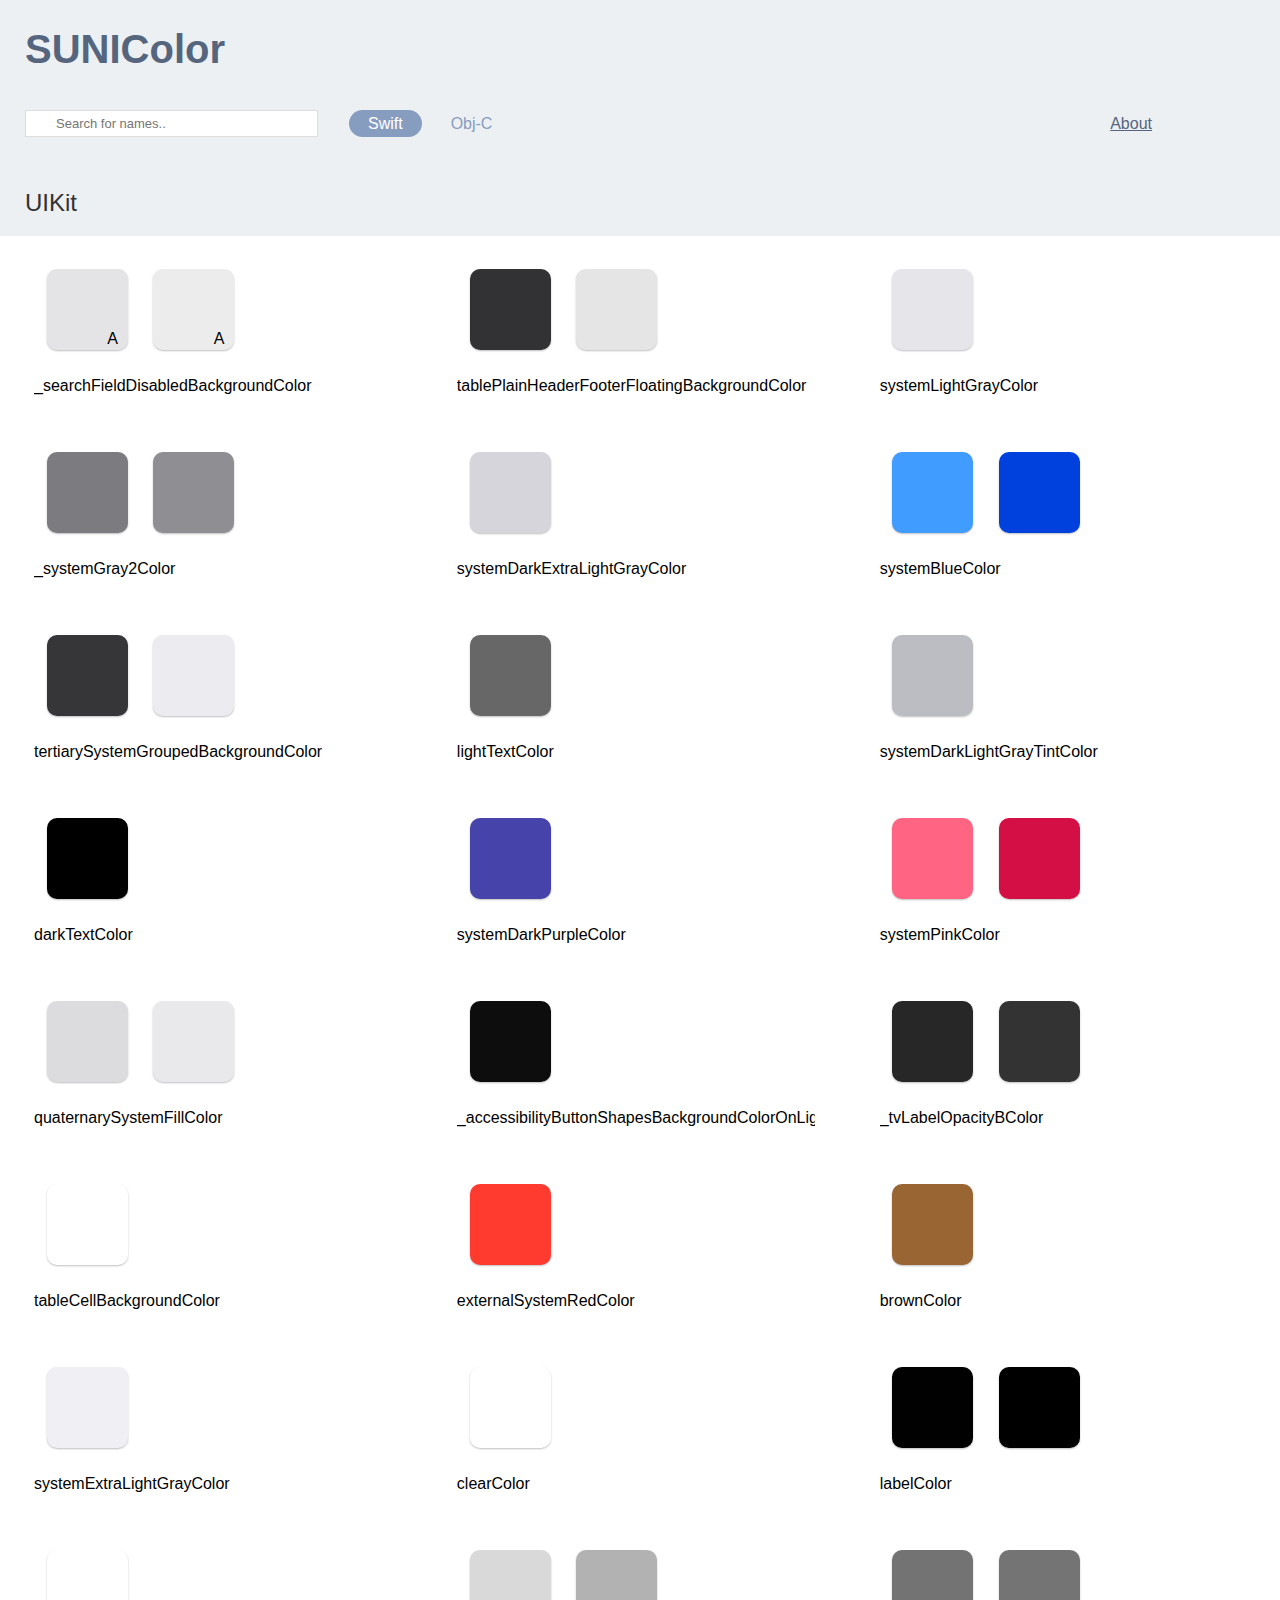
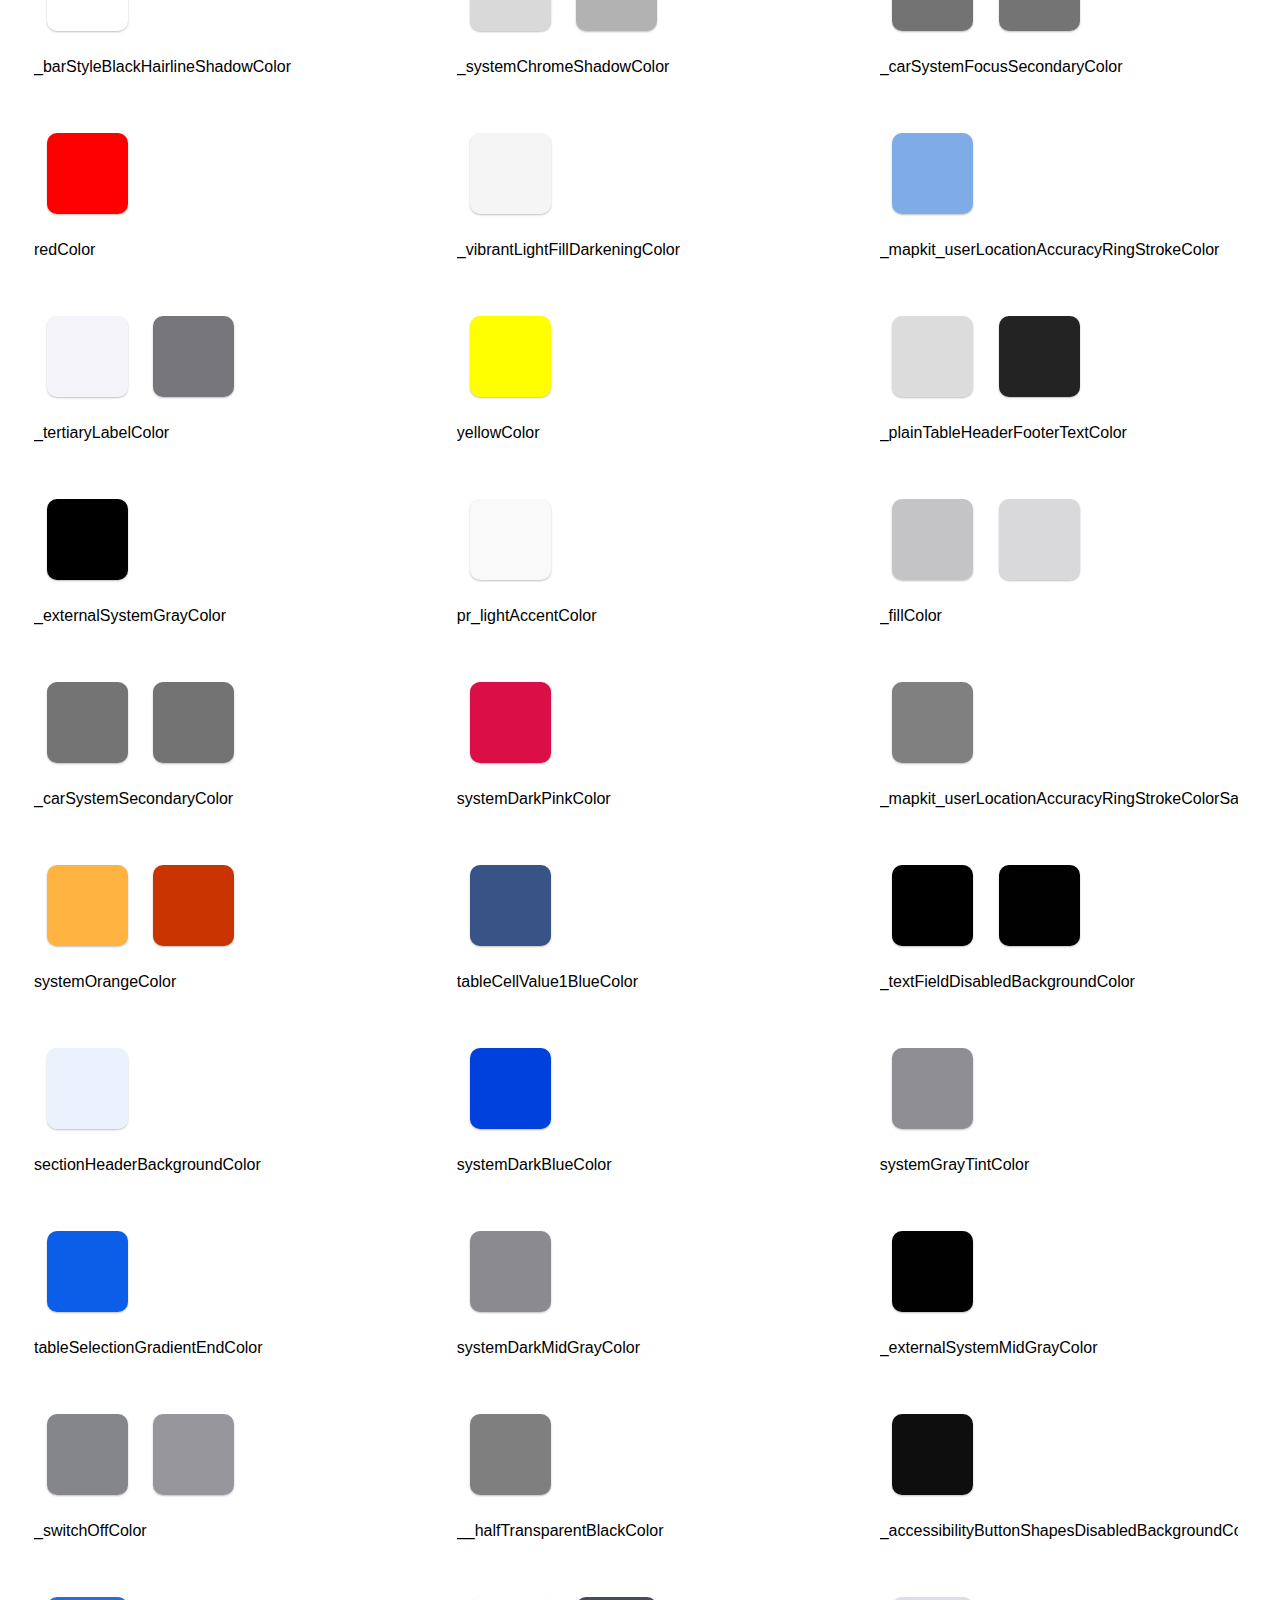
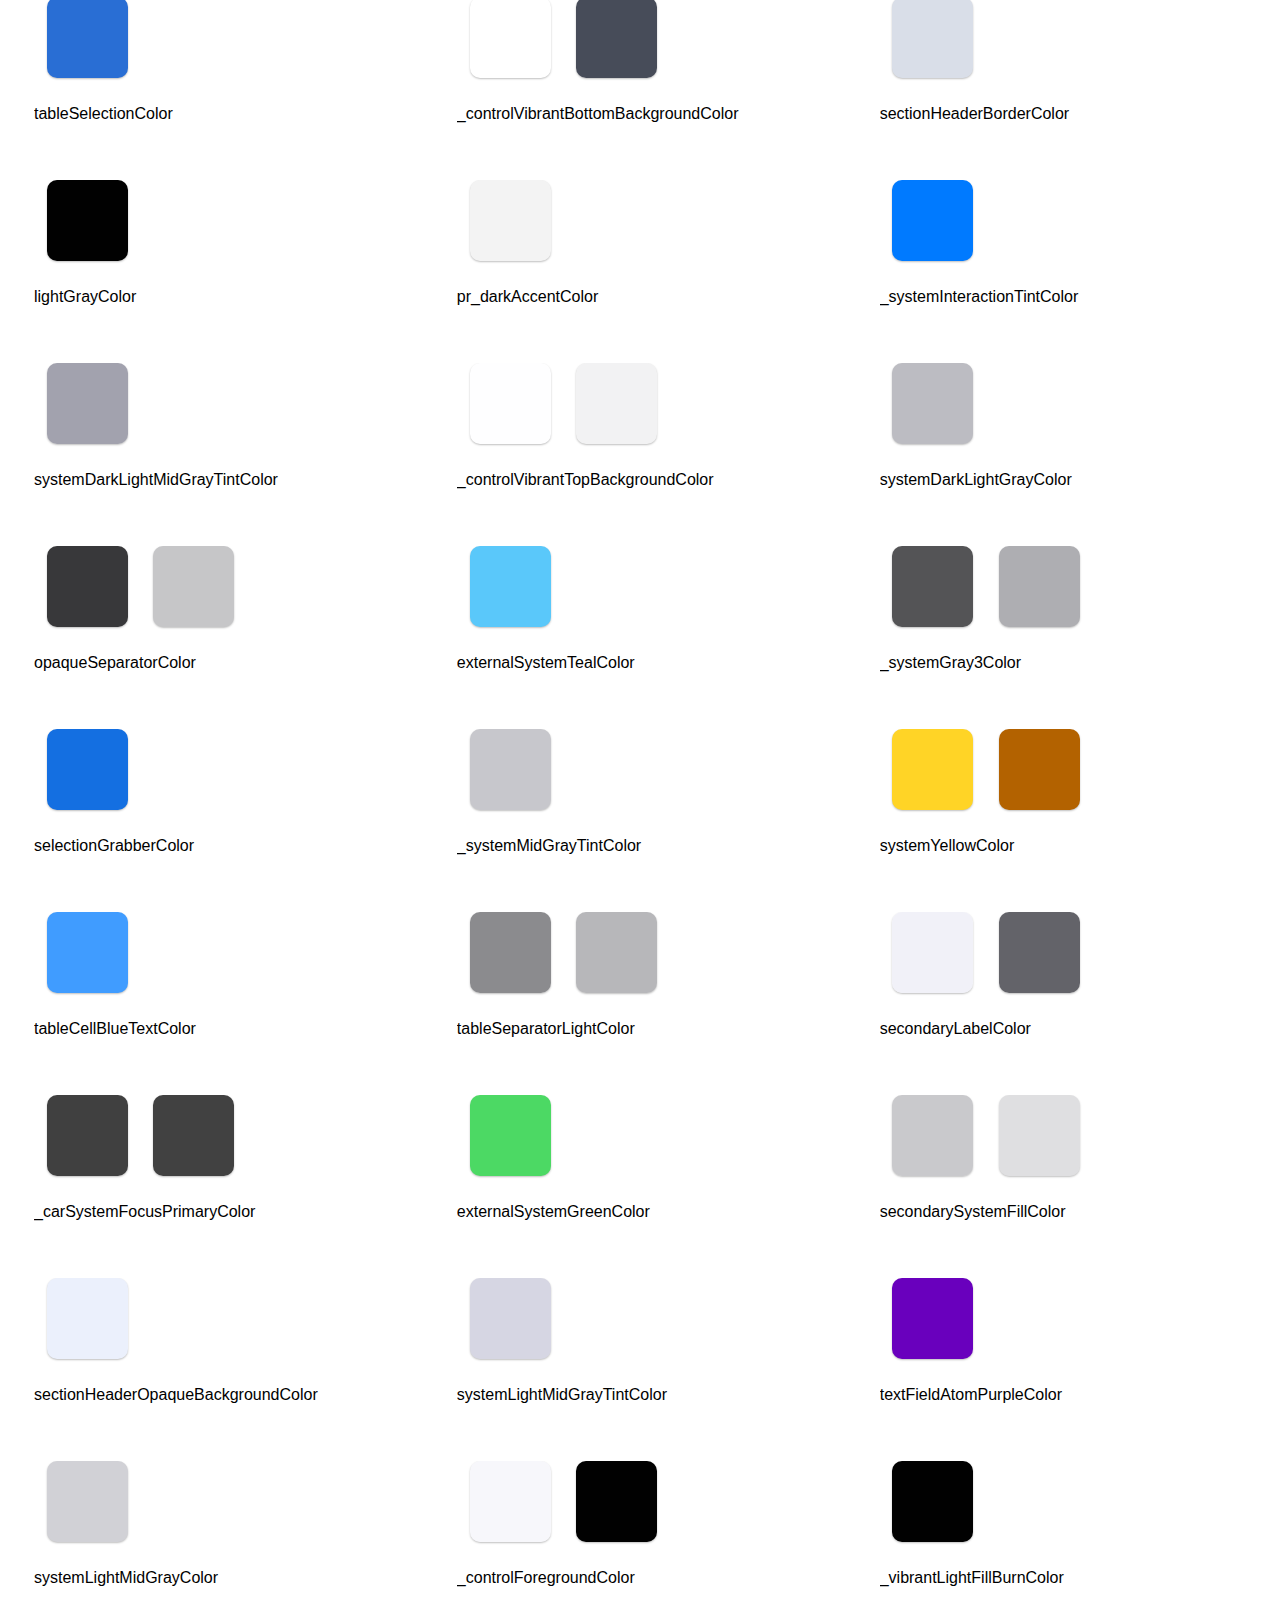
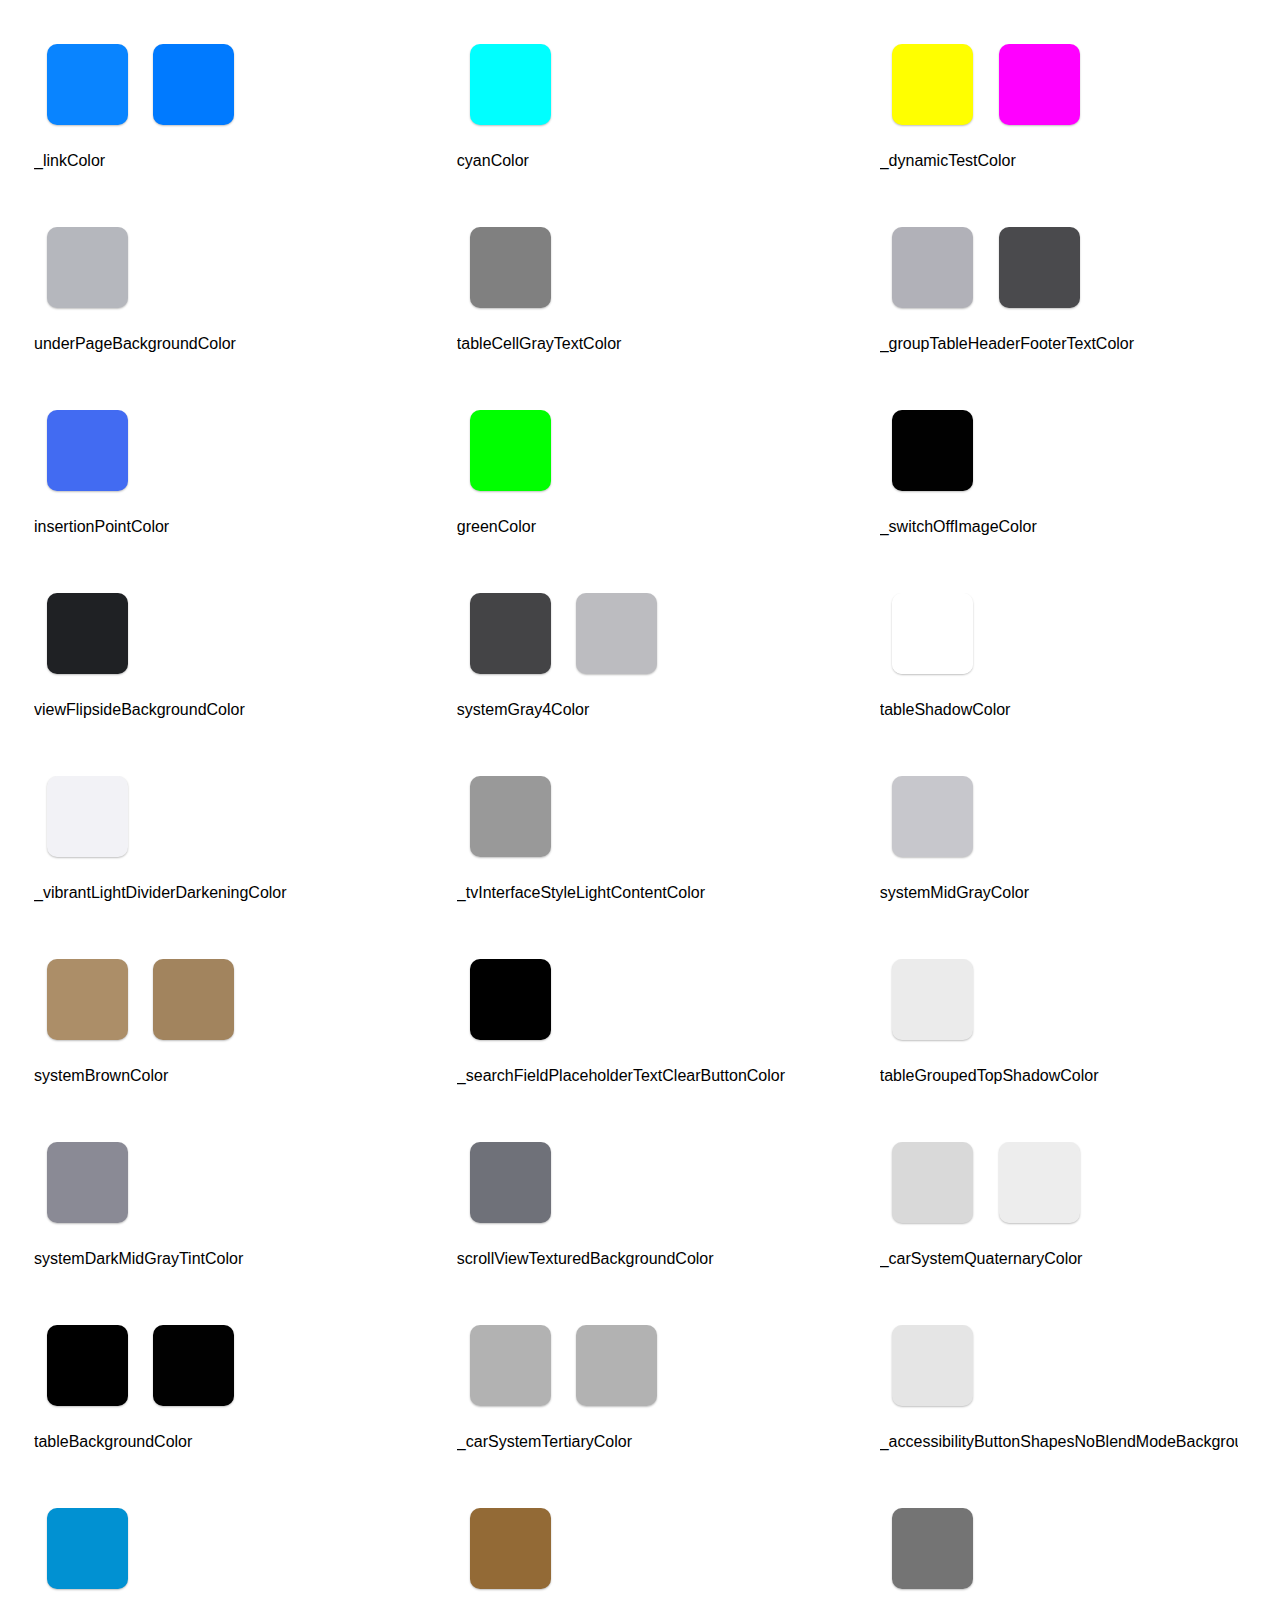
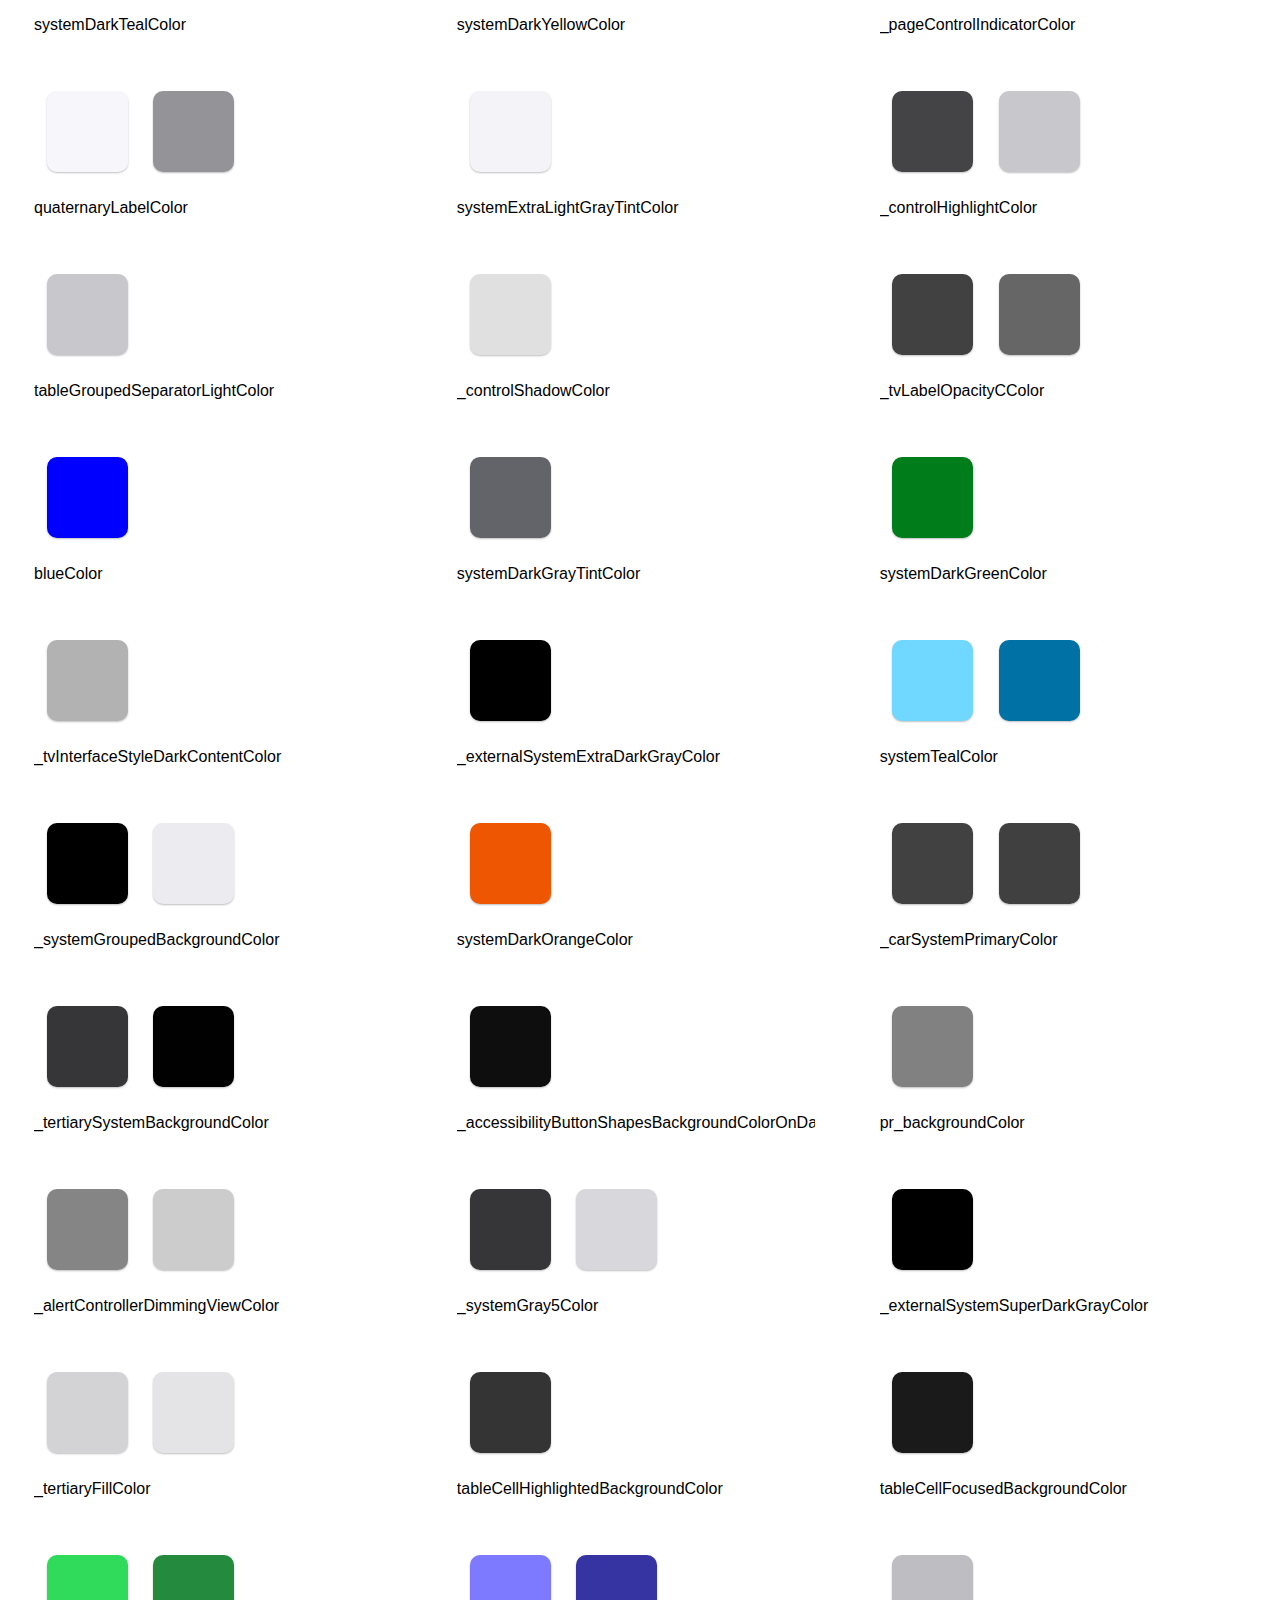
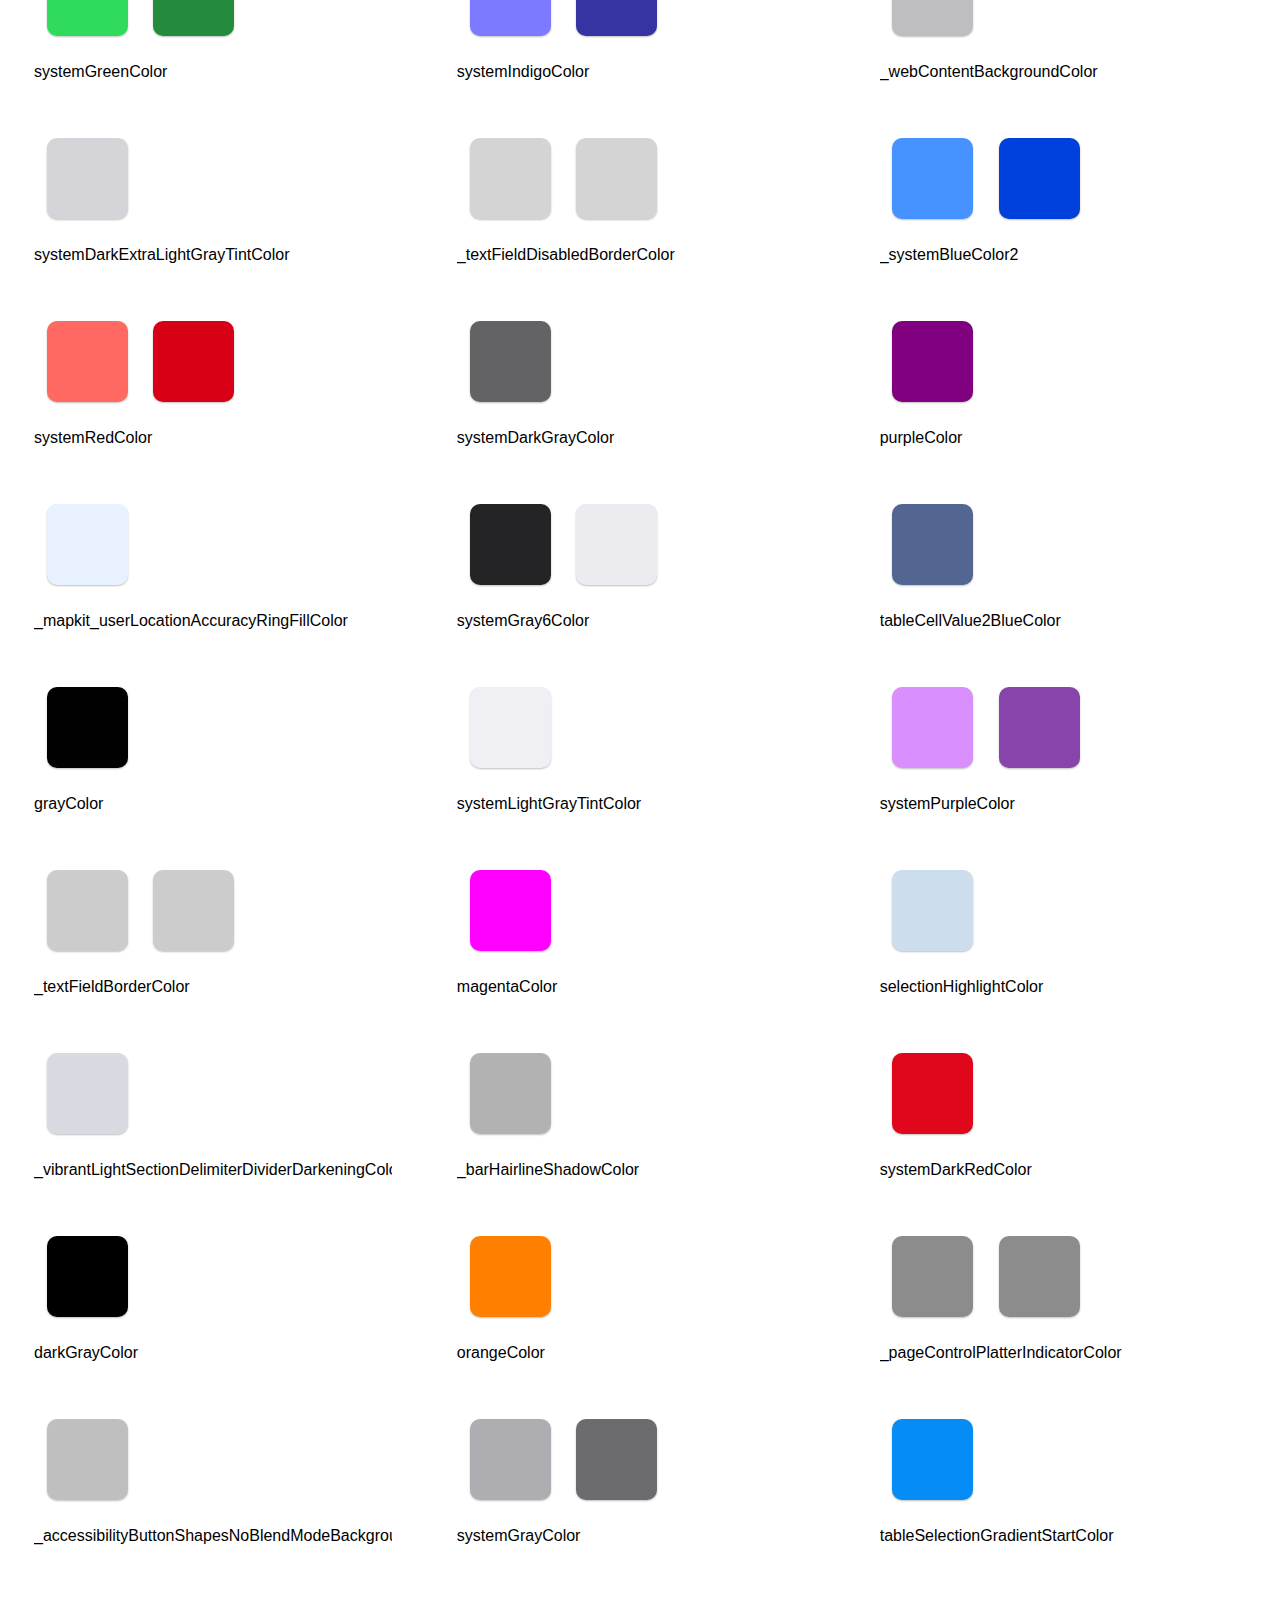
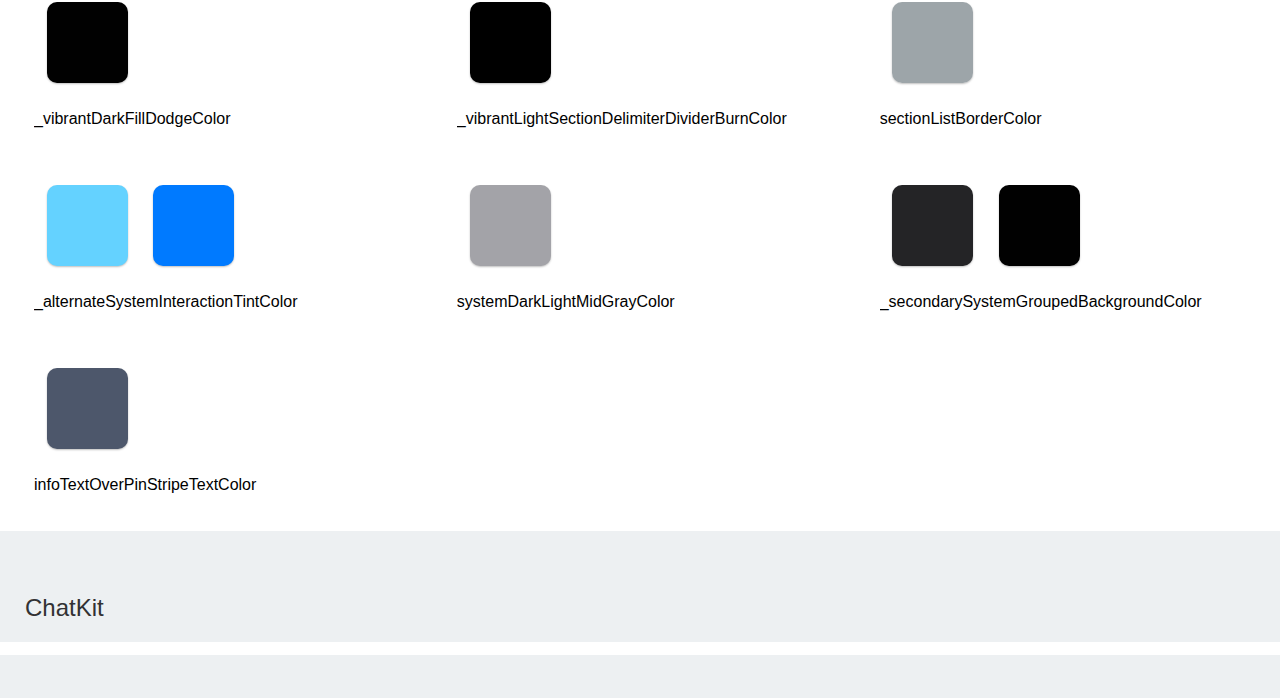
==== src/index.html @ 184db08f "initial commit" ====
<!DOCTYPE html>
<html lang="en">

<head>
    <meta charset="UTF-8">
    <meta name="viewport" content="width=device-width, initial-scale=1.0">
    <title>SUNIcolor</title>
    <link rel="stylesheet" href="css/style.css">
    <script src="js/script.js"></script>
</head>

<body>
    <!-- Title -->
    <div id="header">
        <h1>SUNIColor</h1>
    </div>

    <!-- Sub Header -->
    <div id="subheader">
        <!-- Search Bar -->
        <input type="text" id="searchInput" onkeyup="filterColorList()" placeholder="Search for names..">
        <a class="langButton" id="swift" onclick="langBtnPressed(this)">Swift</a>
        <a class="langButton" id="objc" style="background-color: rgb(237, 240, 242); color: rgb(135, 157, 192);"
            onclick="langBtnPressed(this)">Obj-C</a>

        <a id="subheaderLink" href="#">About</a>
    </div>

    <!-- UIKIT Div -->
    <h2>UIKit</h2>
    <div class="horizontal">
        <ul id="colorList">

            <li class="colorContainer">
                <div class="colorItem" onclick="copyColor(this)"
                    style="background-color: rgba(118.000000, 118.000000, 128.000000, 0.200000);">
                    <p>A</p>
                </div>
                <div class="colorItem" onclick="copyColor(this)"
                    style="background-color: rgba(118.000000, 118.000000, 128.000000, 0.140000);">
                    <p>A</p>
                </div>
                <span>_searchFieldDisabledBackgroundColor</span>
            </li>
            <li class="colorContainer">
                <div class="colorItem" onclick="copyColor(this)"
                    style="background-color: rgba(50.000000, 50.000000, 52.000000, 1.000000);"></div>
                <div class="colorItem" onclick="copyColor(this)"
                    style="background-color: rgba(229.000000, 229.000000, 229.000000, 1.000000);"></div>
                <span>tablePlainHeaderFooterFloatingBackgroundColor</span>
            </li>
            <li class="colorContainer">
                <div class="colorItem" onclick="copyColor(this)"
                    style="background-color: rgba(229.000000, 229.000000, 234.000000, 1.000000);"></div>
                <span>systemLightGrayColor</span>
            </li>
            <li class="colorContainer">
                <div class="colorItem" onclick="copyColor(this)"
                    style="background-color: rgba(124.000000, 124.000000, 128.000000, 1.000000);"></div>
                <div class="colorItem" onclick="copyColor(this)"
                    style="background-color: rgba(142.000000, 142.000000, 147.000000, 1.000000);"></div>
                <span>_systemGray2Color</span>
            </li>
            <li class="colorContainer">
                <div class="colorItem" onclick="copyColor(this)"
                    style="background-color: rgba(213.000000, 213.000000, 219.000000, 1.000000);"></div>
                <span>systemDarkExtraLightGrayColor</span>
            </li>
            <li class="colorContainer">
                <div class="colorItem" onclick="copyColor(this)"
                    style="background-color: rgba(64.000000, 156.000000, 255.000000, 1.000000);"></div>
                <div class="colorItem" onclick="copyColor(this)"
                    style="background-color: rgba(0.000000, 64.000000, 221.000000, 1.000000);"></div>
                <span>systemBlueColor</span>
            </li>
            <li class="colorContainer">
                <div class="colorItem" onclick="copyColor(this)"
                    style="background-color: rgba(54.000000, 54.000000, 56.000000, 1.000000);"></div>
                <div class="colorItem" onclick="copyColor(this)"
                    style="background-color: rgba(235.000000, 235.000000, 240.000000, 1.000000);"></div>
                <span>tertiarySystemGroupedBackgroundColor</span>
            </li>
            <li class="colorContainer">
                <div class="colorItem" onclick="copyColor(this)"
                    style="background-color: rgba(1.000000, 1.000000, 1.000000, 0.600000);"></div>
                <span>lightTextColor</span>
            </li>
            <li class="colorContainer">
                <div class="colorItem" onclick="copyColor(this)"
                    style="background-color: rgba(9.000000, 9.000000, 33.000000, 0.270000);"></div>
                <span>systemDarkLightGrayTintColor</span>
            </li>
            <li class="colorContainer">
                <div class="colorItem" onclick="copyColor(this)"
                    style="background-color: rgba(0.000000, 0.000000, 0.000000, 1.000000);"></div>
                <span>darkTextColor</span>
            </li>
            <li class="colorContainer">
                <div class="colorItem" onclick="copyColor(this)"
                    style="background-color: rgba(70.000000, 68.000000, 171.000000, 1.000000);"></div>
                <span>systemDarkPurpleColor</span>
            </li>
            <li class="colorContainer">
                <div class="colorItem" onclick="copyColor(this)"
                    style="background-color: rgba(255.000000, 100.000000, 130.000000, 1.000000);"></div>
                <div class="colorItem" onclick="copyColor(this)"
                    style="background-color: rgba(211.000000, 15.000000, 69.000000, 1.000000);"></div>
                <span>systemPinkColor</span>
            </li>
            <li class="colorContainer">
                <div class="colorItem" onclick="copyColor(this)"
                    style="background-color: rgba(118.000000, 118.000000, 128.000000, 0.260000);"></div>
                <div class="colorItem" onclick="copyColor(this)"
                    style="background-color: rgba(116.000000, 116.000000, 128.000000, 0.160000);"></div>
                <span>quaternarySystemFillColor</span>
            </li>
            <li class="colorContainer">
                <div class="colorItem" onclick="copyColor(this)"
                    style="background-color: rgba(0.200000, 0.200000, 0.200000, 0.950000);"></div>
                <span>_accessibilityButtonShapesBackgroundColorOnLight</span>
            </li>
            <li class="colorContainer">
                <div class="colorItem" onclick="copyColor(this)"
                    style="background-color: rgba(1.000000, 1.000000, 1.000000, 0.850000);"></div>
                <div class="colorItem" onclick="copyColor(this)"
                    style="background-color: rgba(0.000000, 0.000000, 0.000000, 0.800000);"></div>
                <span>_tvLabelOpacityBColor</span>
            </li>
            <li class="colorContainer">
                <div class="colorItem" onclick="copyColor(this)"
                    style="background-color: rgba(255.000000, 255.000000, 255.000000, 1.000000);"></div>
                <span>tableCellBackgroundColor</span>
            </li>
            <li class="colorContainer">
                <div class="colorItem" onclick="copyColor(this)"
                    style="background-color: rgba(255.000000, 59.000000, 48.000000, 1.000000);"></div>
                <span>externalSystemRedColor</span>
            </li>
            <li class="colorContainer">
                <div class="colorItem" onclick="copyColor(this)"
                    style="background-color: rgba(153.000000, 102.000000, 51.000000, 1.000000);"></div>
                <span>brownColor</span>
            </li>
            <li class="colorContainer">
                <div class="colorItem" onclick="copyColor(this)"
                    style="background-color: rgba(239.000000, 239.000000, 244.000000, 1.000000);"></div>
                <span>systemExtraLightGrayColor</span>
            </li>
            <li class="colorContainer">
                <div class="colorItem" onclick="copyColor(this)"
                    style="background-color: rgba(0.000000, 0.000000, 0.000000, 0.000000);"></div>
                <span>clearColor</span>
            </li>
            <li class="colorContainer">
                <div class="colorItem" onclick="copyColor(this)"
                    style="background-color: rgba(1.000000, 1.000000, 1.000000, 1.000000);"></div>
                <div class="colorItem" onclick="copyColor(this)"
                    style="background-color: rgba(0.000000, 0.000000, 0.000000, 1.000000);"></div>
                <span>labelColor</span>
            </li>
            <li class="colorContainer">
                <div class="colorItem" onclick="copyColor(this)"
                    style="background-color: rgba(255.000000, 255.000000, 255.000000, 0.150000);"></div>
                <span>_barStyleBlackHairlineShadowColor</span>
            </li>
            <li class="colorContainer">
                <div class="colorItem" onclick="copyColor(this)"
                    style="background-color: rgba(1.000000, 1.000000, 1.000000, 0.150000);"></div>
                <div class="colorItem" onclick="copyColor(this)"
                    style="background-color: rgba(0.000000, 0.000000, 0.000000, 0.300000);"></div>
                <span>_systemChromeShadowColor</span>
            </li>
            <li class="colorContainer">
                <div class="colorItem" onclick="copyColor(this)"
                    style="background-color: rgba(0.000000, 0.000000, 0.000000, 0.550000);"></div>
                <div class="colorItem" onclick="copyColor(this)"
                    style="background-color: rgba(1.000000, 1.000000, 1.000000, 0.550000);"></div>
                <span>_carSystemFocusSecondaryColor</span>
            </li>
            <li class="colorContainer">
                <div class="colorItem" onclick="copyColor(this)"
                    style="background-color: rgba(255.000000, 0.000000, 0.000000, 1.000000);"></div>
                <span>redColor</span>
            </li>
            <li class="colorContainer">
                <div class="colorItem" onclick="copyColor(this)"
                    style="background-color: rgba(0.000000, 0.000000, 0.000000, 0.040000);"></div>
                <span>_vibrantLightFillDarkeningColor</span>
            </li>
            <li class="colorContainer">
                <div class="colorItem" onclick="copyColor(this)"
                    style="background-color: rgba(0.000000, 87.000000, 208.000000, 0.500000);"></div>
                <span>_mapkit_userLocationAccuracyRingStrokeColor</span>
            </li>
            <li class="colorContainer">
                <div class="colorItem" onclick="copyColor(this)"
                    style="background-color: rgba(235.000000, 235.000000, 245.000000, 0.550000);"></div>
                <div class="colorItem" onclick="copyColor(this)"
                    style="background-color: rgba(60.000000, 60.000000, 67.000000, 0.700000);"></div>
                <span>_tertiaryLabelColor</span>
            </li>
            <li class="colorContainer">
                <div class="colorItem" onclick="copyColor(this)"
                    style="background-color: rgba(255.000000, 255.000000, 0.000000, 1.000000);"></div>
                <span>yellowColor</span>
            </li>
            <li class="colorContainer">
                <div class="colorItem" onclick="copyColor(this)"
                    style="background-color: rgba(220.000000, 220.000000, 220.000000, 1.000000);"></div>
                <div class="colorItem" onclick="copyColor(this)"
                    style="background-color: rgba(35.000000, 35.000000, 35.000000, 1.000000);"></div>
                <span>_plainTableHeaderFooterTextColor</span>
            </li>
            <li class="colorContainer">
                <div class="colorItem" onclick="copyColor(this)"
                    style="background-color: rgba(0.400000, 0.400000, 0.400000, 1.000000);"></div>
                <span>_externalSystemGrayColor</span>
            </li>
            <li class="colorContainer">
                <div class="colorItem" onclick="copyColor(this)"
                    style="background-color: rgba(249.000000, 249.000000, 249.000000, 1.000000);"></div>
                <span>pr_lightAccentColor</span>
            </li>
            <li class="colorContainer">
                <div class="colorItem" onclick="copyColor(this)"
                    style="background-color: rgba(120.000000, 120.000000, 128.000000, 0.440000);"></div>
                <div class="colorItem" onclick="copyColor(this)"
                    style="background-color: rgba(120.000000, 120.000000, 128.000000, 0.280000);"></div>
                <span>_fillColor</span>
            </li>
            <li class="colorContainer">
                <div class="colorItem" onclick="copyColor(this)"
                    style="background-color: rgba(1.000000, 1.000000, 1.000000, 0.550000);"></div>
                <div class="colorItem" onclick="copyColor(this)"
                    style="background-color: rgba(0.000000, 0.000000, 0.000000, 0.550000);"></div>
                <span>_carSystemSecondaryColor</span>
            </li>
            <li class="colorContainer">
                <div class="colorItem" onclick="copyColor(this)"
                    style="background-color: rgba(218.000000, 15.000000, 71.000000, 1.000000);"></div>
                <span>systemDarkPinkColor</span>
            </li>

            <li class="colorContainer">
                <div class="colorItem" onclick="copyColor(this)"
                    style="background-color: rgba(1.000000, 1.000000, 1.000000, 0.500000);"></div>
                <span>_mapkit_userLocationAccuracyRingStrokeColorSatellite</span>
            </li>
            <li class="colorContainer">
                <div class="colorItem" onclick="copyColor(this)"
                    style="background-color: rgba(255.000000, 179.000000, 64.000000, 1.000000);"></div>
                <div class="colorItem" onclick="copyColor(this)"
                    style="background-color: rgba(201.000000, 52.000000, 0.000000, 1.000000);"></div>
                <span>systemOrangeColor</span>
            </li>
            <li class="colorContainer">
                <div class="colorItem" onclick="copyColor(this)"
                    style="background-color: rgba(56.100000, 84.150000, 135.150000, 1.000000);"></div>
                <span>tableCellValue1BlueColor</span>
            </li>
            <li class="colorContainer">
                <div class="colorItem" onclick="copyColor(this)"
                    style="background-color: rgba(0.019608, 0.019608, 0.019608, 1.000000);"></div>
                <div class="colorItem" onclick="copyColor(this)"
                    style="background-color: rgba(0.980392, 0.980392, 0.980392, 1.000000);"></div>
                <span>_textFieldDisabledBackgroundColor</span>
            </li>
            <li class="colorContainer">
                <div class="colorItem" onclick="copyColor(this)"
                    style="background-color: rgba(229.500000, 237.150000, 252.450000, 0.800000);"></div>
                <span>sectionHeaderBackgroundColor</span>
            </li>
            <li class="colorContainer">
                <div class="colorItem" onclick="copyColor(this)"
                    style="background-color: rgba(0.000000, 64.000000, 221.000000, 1.000000);"></div>
                <span>systemDarkBlueColor</span>
            </li>
            <li class="colorContainer">
                <div class="colorItem" onclick="copyColor(this)"
                    style="background-color: rgba(4.000000, 4.000000, 15.000000, 0.450000);"></div>
                <span>systemGrayTintColor</span>
            </li>
            <li class="colorContainer">
                <div class="colorItem" onclick="copyColor(this)"
                    style="background-color: rgba(10.200000, 94.350000, 232.050000, 1.000000);"></div>
                <span>tableSelectionGradientEndColor</span>
            </li>
            <li class="colorContainer">
                <div class="colorItem" onclick="copyColor(this)"
                    style="background-color: rgba(139.000000, 139.000000, 143.000000, 1.000000);"></div>
                <span>systemDarkMidGrayColor</span>
            </li>
            <li class="colorContainer">
                <div class="colorItem" onclick="copyColor(this)"
                    style="background-color: rgba(0.780392, 0.780392, 0.780392, 1.000000);"></div>
                <span>_externalSystemMidGrayColor</span>
            </li>
            <li class="colorContainer">
                <div class="colorItem" onclick="copyColor(this)"
                    style="background-color: rgba(120.000000, 120.000000, 128.000000, 0.900000);"></div>
                <div class="colorItem" onclick="copyColor(this)"
                    style="background-color: rgba(120.000000, 120.000000, 128.000000, 0.780000);"></div>
                <span>_switchOffColor</span>
            </li>
            <li class="colorContainer">
                <div class="colorItem" onclick="copyColor(this)"
                    style="background-color: rgba(0.000000, 0.000000, 0.000000, 0.500000);"></div>
                <span>__halfTransparentBlackColor</span>
            </li>
            <li class="colorContainer">
                <div class="colorItem" onclick="copyColor(this)"
                    style="background-color: rgba(0.500000, 0.500000, 0.500000, 0.950000);"></div>
                <span>_accessibilityButtonShapesDisabledBackgroundColorOnDark</span>
            </li>
            <li class="colorContainer">
                <div class="colorItem" onclick="copyColor(this)"
                    style="background-color: rgba(40.800000, 109.650000, 211.650000, 1.000000);"></div>
                <span>tableSelectionColor</span>
            </li>
            <li class="colorContainer">
                <div class="colorItem" onclick="copyColor(this)"
                    style="background-color: rgba(250.000000, 248.000000, 255.000000, 0.050000);"></div>
                <div class="colorItem" onclick="copyColor(this)"
                    style="background-color: rgba(0.000000, 7.000000, 25.000000, 0.720000);"></div>
                <span>_controlVibrantBottomBackgroundColor</span>
            </li>
            <li class="colorContainer">
                <div class="colorItem" onclick="copyColor(this)"
                    style="background-color: rgba(216.750000, 221.850000, 232.050000, 1.000000);"></div>
                <span>sectionHeaderBorderColor</span>
            </li>
            <li class="colorContainer">
                <div class="colorItem" onclick="copyColor(this)"
                    style="background-color: rgba(0.666667, 0.666667, 0.666667, 1.000000);"></div>
                <span>lightGrayColor</span>
            </li>
            <li class="colorContainer">
                <div class="colorItem" onclick="copyColor(this)"
                    style="background-color: rgba(243.000001, 243.000001, 243.000001, 1.000000);"></div>
                <span>pr_darkAccentColor</span>
            </li>
            <li class="colorContainer">
                <div class="colorItem" onclick="copyColor(this)"
                    style="background-color: rgba(0.000000, 122.000000, 255.000000, 1.000000);"></div>
                <span>_systemInteractionTintColor</span>
            </li>
            <li class="colorContainer">
                <div class="colorItem" onclick="copyColor(this)"
                    style="background-color: rgba(10.000000, 10.000000, 41.000000, 0.380000);"></div>
                <span>systemDarkLightMidGrayTintColor</span>
            </li>
            <li class="colorContainer">
                <div class="colorItem" onclick="copyColor(this)"
                    style="background-color: rgba(250.000000, 248.000000, 255.000000, 0.150000);"></div>
                <div class="colorItem" onclick="copyColor(this)"
                    style="background-color: rgba(0.000000, 7.000000, 25.000000, 0.050000);"></div>
                <span>_controlVibrantTopBackgroundColor</span>
            </li>
            <li class="colorContainer">
                <div class="colorItem" onclick="copyColor(this)"
                    style="background-color: rgba(188.000000, 188.000000, 194.000000, 1.000000);"></div>
                <span>systemDarkLightGrayColor</span>
            </li>
            <li class="colorContainer">
                <div class="colorItem" onclick="copyColor(this)"
                    style="background-color: rgba(56.000000, 56.000000, 58.000000, 1.000000);"></div>
                <div class="colorItem" onclick="copyColor(this)"
                    style="background-color: rgba(198.000000, 198.000000, 200.000000, 1.000000);"></div>
                <span>opaqueSeparatorColor</span>
            </li>
            <li class="colorContainer">
                <div class="colorItem" onclick="copyColor(this)"
                    style="background-color: rgba(90.000000, 200.000000, 250.000000, 1.000000);"></div>
                <span>externalSystemTealColor</span>
            </li>
            <li class="colorContainer">
                <div class="colorItem" onclick="copyColor(this)"
                    style="background-color: rgba(84.000000, 84.000000, 86.000000, 1.000000);"></div>
                <div class="colorItem" onclick="copyColor(this)"
                    style="background-color: rgba(174.000000, 174.000000, 178.000000, 1.000000);"></div>
                <span>_systemGray3Color</span>
            </li>
            <li class="colorContainer">
                <div class="colorItem" onclick="copyColor(this)"
                    style="background-color: rgba(19.890000, 110.925000, 224.910000, 1.000000);"></div>
                <span>selectionGrabberColor</span>
            </li>
            <li class="colorContainer">
                <div class="colorItem" onclick="copyColor(this)"
                    style="background-color: rgba(0.000000, 0.000000, 25.000000, 0.220000);"></div>
                <span>_systemMidGrayTintColor</span>
            </li>
            <li class="colorContainer">
                <div class="colorItem" onclick="copyColor(this)"
                    style="background-color: rgba(255.000000, 212.000000, 38.000000, 1.000000);"></div>
                <div class="colorItem" onclick="copyColor(this)"
                    style="background-color: rgba(179.000000, 98.000000, 0.000000, 1.000000);"></div>
                <span>systemYellowColor</span>
            </li>
            <li class="colorContainer">
                <div class="colorItem" onclick="copyColor(this)"
                    style="background-color: rgba(64.000000, 156.000000, 255.000000, 1.000000);"></div>
                <span>tableCellBlueTextColor</span>
            </li>
            <li class="colorContainer">
                <div class="colorItem" onclick="copyColor(this)"
                    style="background-color: rgba(84.000000, 84.000000, 88.000000, 0.680000);"></div>
                <div class="colorItem" onclick="copyColor(this)"
                    style="background-color: rgba(60.000000, 60.000000, 67.000000, 0.370000);"></div>
                <span>tableSeparatorLightColor</span>
            </li>
            <li class="colorContainer">
                <div class="colorItem" onclick="copyColor(this)"
                    style="background-color: rgba(235.000000, 235.000000, 245.000000, 0.700000);"></div>
                <div class="colorItem" onclick="copyColor(this)"
                    style="background-color: rgba(60.000000, 60.000000, 67.000000, 0.800000);"></div>
                <span>secondaryLabelColor</span>
            </li>
            <li class="colorContainer">
                <div class="colorItem" onclick="copyColor(this)"
                    style="background-color: rgba(0.000000, 0.000000, 0.000000, 0.750000);"></div>
                <div class="colorItem" onclick="copyColor(this)"
                    style="background-color: rgba(1.000000, 1.000000, 1.000000, 0.750000);"></div>
                <span>_carSystemFocusPrimaryColor</span>
            </li>
            <li class="colorContainer">
                <div class="colorItem" onclick="copyColor(this)"
                    style="background-color: rgba(76.000000, 217.000000, 100.000000, 1.000000);"></div>
                <span>externalSystemGreenColor</span>
            </li>
            <li class="colorContainer">
                <div class="colorItem" onclick="copyColor(this)"
                    style="background-color: rgba(120.000000, 120.000000, 128.000000, 0.400000);"></div>
                <div class="colorItem" onclick="copyColor(this)"
                    style="background-color: rgba(120.000000, 120.000000, 128.000000, 0.240000);"></div>
                <span>secondarySystemFillColor</span>
            </li>
            <li class="colorContainer">
                <div class="colorItem" onclick="copyColor(this)"
                    style="background-color: rgba(234.600000, 239.700000, 252.450000, 1.000000);"></div>
                <span>sectionHeaderOpaqueBackgroundColor</span>
            </li>
            <li class="colorContainer">
                <div class="colorItem" onclick="copyColor(this)"
                    style="background-color: rgba(25.000000, 25.000000, 100.000000, 0.180000);"></div>
                <span>systemLightMidGrayTintColor</span>
            </li>
            <li class="colorContainer">
                <div class="colorItem" onclick="copyColor(this)"
                    style="background-color: rgba(104.550000, 0.000000, 188.700000, 1.000000);"></div>
                <span>textFieldAtomPurpleColor</span>
            </li>
            <li class="colorContainer">
                <div class="colorItem" onclick="copyColor(this)"
                    style="background-color: rgba(209.000000, 209.000000, 214.000000, 1.000000);"></div>
                <span>systemLightMidGrayColor</span>
            </li>
            <li class="colorContainer">
                <div class="colorItem" onclick="copyColor(this)"
                    style="background-color: rgba(235.000000, 235.000000, 245.000000, 0.380000);"></div>
                <div class="colorItem" onclick="copyColor(this)"
                    style="background-color: rgba(1.000000, 1.000000, 1.000000, 1.000000);"></div>
                <span>_controlForegroundColor</span>
            </li>
            <li class="colorContainer">
                <div class="colorItem" onclick="copyColor(this)"
                    style="background-color: rgba(0.600000, 0.600000, 0.600000, 1.000000);"></div>
                <span>_vibrantLightFillBurnColor</span>
            </li>
            <li class="colorContainer">
                <div class="colorItem" onclick="copyColor(this)"
                    style="background-color: rgba(9.000000, 132.000000, 255.000000, 1.000000);"></div>
                <div class="colorItem" onclick="copyColor(this)"
                    style="background-color: rgba(0.000000, 122.000000, 255.000000, 1.000000);"></div>
                <span>_linkColor</span>
            </li>
            <li class="colorContainer">
                <div class="colorItem" onclick="copyColor(this)"
                    style="background-color: rgba(0.000000, 255.000000, 255.000000, 1.000000);"></div>
                <span>cyanColor</span>
            </li>
            <li class="colorContainer">
                <div class="colorItem" onclick="copyColor(this)"
                    style="background-color: rgba(254.973386, 255.013770, -88.293293, 1.000000);"></div>
                <div class="colorItem" onclick="copyColor(this)"
                    style="background-color: rgba(278.725076, -57.776918, 263.590701, 1.000000);"></div>
                <span>_dynamicTestColor</span>
            </li>
            <li class="colorContainer">
                <div class="colorItem" onclick="copyColor(this)"
                    style="background-color: rgba(181.000000, 183.000000, 189.000000, 1.000000);"></div>
                <span>underPageBackgroundColor</span>
            </li>
            <li class="colorContainer">
                <div class="colorItem" onclick="copyColor(this)"
                    style="background-color: rgba(127.500000, 127.500000, 127.500000, 1.000000);"></div>
                <span>tableCellGrayTextColor</span>
            </li>
            <li class="colorContainer">
                <div class="colorItem" onclick="copyColor(this)"
                    style="background-color: rgba(177.000000, 177.000000, 184.000000, 1.000000);"></div>
                <div class="colorItem" onclick="copyColor(this)"
                    style="background-color: rgba(74.000000, 74.000000, 77.000000, 1.000000);"></div>
                <span>_groupTableHeaderFooterTextColor</span>
            </li>
            <li class="colorContainer">
                <div class="colorItem" onclick="copyColor(this)"
                    style="background-color: rgba(66.300000, 107.100000, 242.250000, 1.000000);"></div>
                <span>insertionPointColor</span>
            </li>
            <li class="colorContainer">
                <div class="colorItem" onclick="copyColor(this)"
                    style="background-color: rgba(0.000000, 255.000000, 0.000000, 1.000000);"></div>
                <span>greenColor</span>
            </li>
            <li class="colorContainer">
                <div class="colorItem" onclick="copyColor(this)"
                    style="background-color: rgba(1.000000, 1.000000, 1.000000, 1.000000);"></div>
                <span>_switchOffImageColor</span>
            </li>
            <li class="colorContainer">
                <div class="colorItem" onclick="copyColor(this)"
                    style="background-color: rgba(31.000000, 33.000000, 36.000000, 1.000000);"></div>
                <span>viewFlipsideBackgroundColor</span>
            </li>
            <li class="colorContainer">
                <div class="colorItem" onclick="copyColor(this)"
                    style="background-color: rgba(68.000000, 68.000000, 70.000000, 1.000000);"></div>
                <div class="colorItem" onclick="copyColor(this)"
                    style="background-color: rgba(188.000000, 188.000000, 192.000000, 1.000000);"></div>
                <span>systemGray4Color</span>
            </li>
            <li class="colorContainer">
                <div class="colorItem" onclick="copyColor(this)"
                    style="background-color: rgba(255.000000, 255.000000, 255.000000, 0.910000);"></div>
                <span>tableShadowColor</span>
            </li>
            <li class="colorContainer">
                <div class="colorItem" onclick="copyColor(this)"
                    style="background-color: rgba(0.000000, 0.000000, 80.000000, 0.050000);"></div>
                <span>_vibrantLightDividerDarkeningColor</span>
            </li>
            <li class="colorContainer">
                <div class="colorItem" onclick="copyColor(this)"
                    style="background-color: rgba(0.000000, 0.000000, 0.000000, 0.400000);"></div>
                <span>_tvInterfaceStyleLightContentColor</span>
            </li>
            <li class="colorContainer">
                <div class="colorItem" onclick="copyColor(this)"
                    style="background-color: rgba(199.000000, 199.000000, 204.000000, 1.000000);"></div>
                <span>systemMidGrayColor</span>
            </li>
            <li class="colorContainer">
                <div class="colorItem" onclick="copyColor(this)"
                    style="background-color: rgba(172.000000, 142.000000, 104.000000, 1.000000);"></div>
                <div class="colorItem" onclick="copyColor(this)"
                    style="background-color: rgba(162.000000, 132.000000, 94.000000, 1.000000);"></div>
                <span>systemBrownColor</span>
            </li>
            <li class="colorContainer">
                <div class="colorItem" onclick="copyColor(this)"
                    style="background-color: rgba(0.470000, 0.470000, 0.470000, 1.000000);"></div>
                <span>_searchFieldPlaceholderTextClearButtonColor</span>
            </li>
            <li class="colorContainer">
                <div class="colorItem" onclick="copyColor(this)"
                    style="background-color: rgba(0.000000, 0.000000, 0.000000, 0.080000);"></div>
                <span>tableGroupedTopShadowColor</span>
            </li>
            <li class="colorContainer">
                <div class="colorItem" onclick="copyColor(this)"
                    style="background-color: rgba(0.000000, 0.000000, 25.000000, 0.460000);"></div>
                <span>systemDarkMidGrayTintColor</span>
            </li>
            <li class="colorContainer">
                <div class="colorItem" onclick="copyColor(this)"
                    style="background-color: rgba(111.000000, 113.000000, 121.000000, 1.000000);"></div>
                <span>scrollViewTexturedBackgroundColor</span>
            </li>
            <li class="colorContainer">
                <div class="colorItem" onclick="copyColor(this)"
                    style="background-color: rgba(1.000000, 1.000000, 1.000000, 0.150000);"></div>
                <div class="colorItem" onclick="copyColor(this)"
                    style="background-color: rgba(0.000000, 0.000000, 0.000000, 0.070000);"></div>
                <span>_carSystemQuaternaryColor</span>
            </li>
            <li class="colorContainer">
                <div class="colorItem" onclick="copyColor(this)"
                    style="background-color: rgba(0.000000, 0.000000, 0.000000, 1.000000);"></div>
                <div class="colorItem" onclick="copyColor(this)"
                    style="background-color: rgba(1.000000, 1.000000, 1.000000, 1.000000);"></div>
                <span>tableBackgroundColor</span>
            </li>
            <li class="colorContainer">
                <div class="colorItem" onclick="copyColor(this)"
                    style="background-color: rgba(1.000000, 1.000000, 1.000000, 0.300000);"></div>
                <div class="colorItem" onclick="copyColor(this)"
                    style="background-color: rgba(0.000000, 0.000000, 0.000000, 0.300000);"></div>
                <span>_carSystemTertiaryColor</span>
            </li>
            <li class="colorContainer">
                <div class="colorItem" onclick="copyColor(this)"
                    style="background-color: rgba(0.000000, 0.000000, 0.000000, 0.100000);"></div>
                <span>_accessibilityButtonShapesNoBlendModeBackgroundColorOnLight</span>
            </li>
            <li class="colorContainer">
                <div class="colorItem" onclick="copyColor(this)"
                    style="background-color: rgba(1.000000, 145.000000, 210.000000, 1.000000);"></div>
                <span>systemDarkTealColor</span>
            </li>
            <li class="colorContainer">
                <div class="colorItem" onclick="copyColor(this)"
                    style="background-color: rgba(147.000000, 106.000000, 54.000000, 1.000000);"></div>
                <span>systemDarkYellowColor</span>
            </li>
            <li class="colorContainer">
                <div class="colorItem" onclick="copyColor(this)"
                    style="background-color: rgba(1.000000, 1.000000, 1.000000, 0.550000);"></div>
                <span>_pageControlIndicatorColor</span>
            </li>
            <li class="colorContainer">
                <div class="colorItem" onclick="copyColor(this)"
                    style="background-color: rgba(235.000000, 235.000000, 245.000000, 0.400000);"></div>
                <div class="colorItem" onclick="copyColor(this)"
                    style="background-color: rgba(60.000000, 60.000000, 67.000000, 0.550000);"></div>
                <span>quaternaryLabelColor</span>
            </li>
            <li class="colorContainer">
                <div class="colorItem" onclick="copyColor(this)"
                    style="background-color: rgba(10.000000, 10.000000, 120.000000, 0.050000);"></div>
                <span>systemExtraLightGrayTintColor</span>
            </li>
            <li class="colorContainer">
                <div class="colorItem" onclick="copyColor(this)"
                    style="background-color: rgba(68.000000, 68.000000, 70.000000, 1.000000);"></div>
                <div class="colorItem" onclick="copyColor(this)"
                    style="background-color: rgba(199.000000, 199.000000, 204.000000, 1.000000);"></div>
                <span>_controlHighlightColor</span>
            </li>
            <li class="colorContainer">
                <div class="colorItem" onclick="copyColor(this)"
                    style="background-color: rgba(199.900000, 199.000000, 204.000000, 1.000000);"></div>
                <span>tableGroupedSeparatorLightColor</span>
            </li>
            <li class="colorContainer">
                <div class="colorItem" onclick="copyColor(this)"
                    style="background-color: rgba(0.000000, 0.000000, 0.000000, 0.120000);"></div>
                <span>_controlShadowColor</span>
            </li>
            <li class="colorContainer">
                <div class="colorItem" onclick="copyColor(this)"
                    style="background-color: rgba(1.000000, 1.000000, 1.000000, 0.750000);"></div>
                <div class="colorItem" onclick="copyColor(this)"
                    style="background-color: rgba(0.000000, 0.000000, 0.000000, 0.600000);"></div>
                <span>_tvLabelOpacityCColor</span>
            </li>
            <li class="colorContainer">
                <div class="colorItem" onclick="copyColor(this)"
                    style="background-color: rgba(0.000000, 0.000000, 255.000000, 1.000000);"></div>
                <span>blueColor</span>
            </li>
            <li class="colorContainer">
                <div class="colorItem" onclick="copyColor(this)"
                    style="background-color: rgba(4.000000, 4.000000, 15.000000, 0.620000);"></div>
                <span>systemDarkGrayTintColor</span>
            </li>
            <li class="colorContainer">
                <div class="colorItem" onclick="copyColor(this)"
                    style="background-color: rgba(0.000000, 125.000000, 27.000000, 1.000000);"></div>
                <span>systemDarkGreenColor</span>
            </li>
            <li class="colorContainer">
                <div class="colorItem" onclick="copyColor(this)"
                    style="background-color: rgba(1.000000, 1.000000, 1.000000, 0.300000);"></div>
                <span>_tvInterfaceStyleDarkContentColor</span>
            </li>
            <li class="colorContainer">
                <div class="colorItem" onclick="copyColor(this)"
                    style="background-color: rgba(0.200000, 0.200000, 0.200000, 1.000000);"></div>
                <span>_externalSystemExtraDarkGrayColor</span>
            </li>
            <li class="colorContainer">
                <div class="colorItem" onclick="copyColor(this)"
                    style="background-color: rgba(112.000000, 215.000000, 255.000000, 1.000000);"></div>
                <div class="colorItem" onclick="copyColor(this)"
                    style="background-color: rgba(0.000000, 113.000000, 164.000000, 1.000000);"></div>
                <span>systemTealColor</span>
            </li>
            <li class="colorContainer">
                <div class="colorItem" onclick="copyColor(this)"
                    style="background-color: rgba(0.000000, 0.000000, 0.000000, 1.000000);"></div>
                <div class="colorItem" onclick="copyColor(this)"
                    style="background-color: rgba(235.000000, 235.000000, 240.000000, 1.000000);"></div>
                <span>_systemGroupedBackgroundColor</span>
            </li>
            <li class="colorContainer">
                <div class="colorItem" onclick="copyColor(this)"
                    style="background-color: rgba(239.000000, 86.000000, 2.000000, 1.000000);"></div>
                <span>systemDarkOrangeColor</span>
            </li>
            <li class="colorContainer">
                <div class="colorItem" onclick="copyColor(this)"
                    style="background-color: rgba(1.000000, 1.000000, 1.000000, 0.750000);"></div>
                <div class="colorItem" onclick="copyColor(this)"
                    style="background-color: rgba(0.000000, 0.000000, 0.000000, 0.750000);"></div>
                <span>_carSystemPrimaryColor</span>
            </li>
            <li class="colorContainer">
                <div class="colorItem" onclick="copyColor(this)"
                    style="background-color: rgba(54.000000, 54.000000, 56.000000, 1.000000);"></div>
                <div class="colorItem" onclick="copyColor(this)"
                    style="background-color: rgba(1.000000, 1.000000, 1.000000, 1.000000);"></div>
                <span>_tertiarySystemBackgroundColor</span>
            </li>
            <li class="colorContainer">
                <div class="colorItem" onclick="copyColor(this)"
                    style="background-color: rgba(0.600000, 0.600000, 0.600000, 0.950000);"></div>
                <span>_accessibilityButtonShapesBackgroundColorOnDark</span>
            </li>
            <li class="colorContainer">
                <div class="colorItem" onclick="copyColor(this)"
                    style="background-color: rgba(129.000008, 129.000008, 129.000008, 1.000000);"></div>
                <span>pr_backgroundColor</span>
            </li>
            <li class="colorContainer">
                <div class="colorItem" onclick="copyColor(this)"
                    style="background-color: rgba(0.000000, 0.000000, 0.000000, 0.480000);"></div>
                <div class="colorItem" onclick="copyColor(this)"
                    style="background-color: rgba(0.000000, 0.000000, 0.000000, 0.200000);"></div>
                <span>_alertControllerDimmingViewColor</span>
            </li>
            <li class="colorContainer">
                <div class="colorItem" onclick="copyColor(this)"
                    style="background-color: rgba(54.000000, 54.000000, 56.000000, 1.000000);"></div>
                <div class="colorItem" onclick="copyColor(this)"
                    style="background-color: rgba(216.000000, 216.000000, 220.000000, 1.000000);"></div>
                <span>_systemGray5Color</span>
            </li>
            <li class="colorContainer">
                <div class="colorItem" onclick="copyColor(this)"
                    style="background-color: rgba(0.137255, 0.137255, 0.137255, 1.000000);"></div>
                <span>_externalSystemSuperDarkGrayColor</span>
            </li>
            <li class="colorContainer">
                <div class="colorItem" onclick="copyColor(this)"
                    style="background-color: rgba(118.000000, 118.000000, 128.000000, 0.320000);"></div>
                <div class="colorItem" onclick="copyColor(this)"
                    style="background-color: rgba(118.000000, 118.000000, 128.000000, 0.200000);"></div>
                <span>_tertiaryFillColor</span>
            </li>
            <li class="colorContainer">
                <div class="colorItem" onclick="copyColor(this)"
                    style="background-color: rgba(1.000000, 1.000000, 1.000000, 0.800000);"></div>
                <span>tableCellHighlightedBackgroundColor</span>
            </li>
            <li class="colorContainer">
                <div class="colorItem" onclick="copyColor(this)"
                    style="background-color: rgba(1.000000, 1.000000, 1.000000, 0.900000);"></div>
                <span>tableCellFocusedBackgroundColor</span>
            </li>
            <li class="colorContainer">
                <div class="colorItem" onclick="copyColor(this)"
                    style="background-color: rgba(48.000000, 219.000000, 91.000000, 1.000000);"></div>
                <div class="colorItem" onclick="copyColor(this)"
                    style="background-color: rgba(36.000000, 138.000000, 61.000000, 1.000000);"></div>
                <span>systemGreenColor</span>
            </li>
            <li class="colorContainer">
                <div class="colorItem" onclick="copyColor(this)"
                    style="background-color: rgba(125.000000, 122.000000, 255.000000, 1.000000);"></div>
                <div class="colorItem" onclick="copyColor(this)"
                    style="background-color: rgba(54.000000, 52.000000, 163.000000, 1.000000);"></div>
                <span>systemIndigoColor</span>
            </li>
            <li class="colorContainer">
                <div class="colorItem" onclick="copyColor(this)"
                    style="background-color: rgba(189.000000, 189.000000, 194.000000, 1.000000);"></div>
                <span>_webContentBackgroundColor</span>
            </li>
            <li class="colorContainer">
                <div class="colorItem" onclick="copyColor(this)"
                    style="background-color: rgba(2.000000, 2.000000, 31.000000, 0.170000);"></div>
                <span>systemDarkExtraLightGrayTintColor</span>
            </li>
            <li class="colorContainer">
                <div class="colorItem" onclick="copyColor(this)"
                    style="background-color: rgba(1.000000, 1.000000, 1.000000, 0.170000);"></div>
                <div class="colorItem" onclick="copyColor(this)"
                    style="background-color: rgba(0.000000, 0.000000, 0.000000, 0.170000);"></div>
                <span>_textFieldDisabledBorderColor</span>
            </li>
            <li class="colorContainer">
                <div class="colorItem" onclick="copyColor(this)"
                    style="background-color: rgba(70.000000, 147.000000, 255.000000, 1.000000);"></div>
                <div class="colorItem" onclick="copyColor(this)"
                    style="background-color: rgba(0.000000, 64.000000, 221.000000, 1.000000);"></div>
                <span>_systemBlueColor2</span>
            </li>
            <li class="colorContainer">
                <div class="colorItem" onclick="copyColor(this)"
                    style="background-color: rgba(255.000000, 105.000000, 97.000000, 1.000000);"></div>
                <div class="colorItem" onclick="copyColor(this)"
                    style="background-color: rgba(215.000000, 0.000000, 21.000000, 1.000000);"></div>
                <span>systemRedColor</span>
            </li>
            <li class="colorContainer">
                <div class="colorItem" onclick="copyColor(this)"
                    style="background-color: rgba(99.000000, 99.000000, 102.000000, 1.000000);"></div>
                <span>systemDarkGrayColor</span>
            </li>
            <li class="colorContainer">
                <div class="colorItem" onclick="copyColor(this)"
                    style="background-color: rgba(127.500000, 0.000000, 127.500000, 1.000000);"></div>
                <span>purpleColor</span>
            </li>
            <li class="colorContainer">
                <div class="colorItem" onclick="copyColor(this)"
                    style="background-color: rgba(26.000000, 116.000000, 252.000000, 0.100000);"></div>
                <span>_mapkit_userLocationAccuracyRingFillColor</span>
            </li>
            <li class="colorContainer">
                <div class="colorItem" onclick="copyColor(this)"
                    style="background-color: rgba(36.000000, 36.000000, 38.000000, 1.000000);"></div>
                <div class="colorItem" onclick="copyColor(this)"
                    style="background-color: rgba(235.000000, 235.000000, 240.000000, 1.000000);"></div>
                <span>systemGray6Color</span>
            </li>
            <li class="colorContainer">
                <div class="colorItem" onclick="copyColor(this)"
                    style="background-color: rgba(81.600000, 102.000000, 145.350000, 1.000000);"></div>
                <span>tableCellValue2BlueColor</span>
            </li>
            <li class="colorContainer">
                <div class="colorItem" onclick="copyColor(this)"
                    style="background-color: rgba(0.500000, 0.500000, 0.500000, 1.000000);"></div>
                <span>grayColor</span>
            </li>
            <li class="colorContainer">
                <div class="colorItem" onclick="copyColor(this)"
                    style="background-color: rgba(25.000000, 25.000000, 100.000000, 0.070000);"></div>
                <span>systemLightGrayTintColor</span>
            </li>
            <li class="colorContainer">
                <div class="colorItem" onclick="copyColor(this)"
                    style="background-color: rgba(218.000000, 143.000000, 255.000000, 1.000000);"></div>
                <div class="colorItem" onclick="copyColor(this)"
                    style="background-color: rgba(137.000000, 68.000000, 171.000000, 1.000000);"></div>
                <span>systemPurpleColor</span>
            </li>
            <li class="colorContainer">
                <div class="colorItem" onclick="copyColor(this)"
                    style="background-color: rgba(1.000000, 1.000000, 1.000000, 0.200000);"></div>
                <div class="colorItem" onclick="copyColor(this)"
                    style="background-color: rgba(0.000000, 0.000000, 0.000000, 0.200000);"></div>
                <span>_textFieldBorderColor</span>
            </li>
            <li class="colorContainer">
                <div class="colorItem" onclick="copyColor(this)"
                    style="background-color: rgba(255.000000, 0.000000, 255.000000, 1.000000);"></div>
                <span>magentaColor</span>
            </li>
            <li class="colorContainer">
                <div class="colorItem" onclick="copyColor(this)"
                    style="background-color: rgba(0.000000, 84.150000, 165.750000, 0.200000);"></div>
                <span>selectionHighlightColor</span>
            </li>
            <li class="colorContainer">
                <div class="colorItem" onclick="copyColor(this)"
                    style="background-color: rgba(0.000000, 0.000000, 60.000000, 0.150000);"></div>
                <span>_vibrantLightSectionDelimiterDividerDarkeningColor</span>
            </li>
            <li class="colorContainer">
                <div class="colorItem" onclick="copyColor(this)"
                    style="background-color: rgba(0.000000, 0.000000, 0.000000, 0.300000);"></div>
                <span>_barHairlineShadowColor</span>
            </li>
            <li class="colorContainer">
                <div class="colorItem" onclick="copyColor(this)"
                    style="background-color: rgba(224.000000, 6.000000, 27.000000, 1.000000);"></div>
                <span>systemDarkRedColor</span>
            </li>
            <li class="colorContainer">
                <div class="colorItem" onclick="copyColor(this)"
                    style="background-color: rgba(0.333333, 0.333333, 0.333333, 1.000000);"></div>
                <span>darkGrayColor</span>
            </li>
            <li class="colorContainer">
                <div class="colorItem" onclick="copyColor(this)"
                    style="background-color: rgba(255.000000, 127.500000, 0.000000, 1.000000);"></div>
                <span>orangeColor</span>
            </li>
            <li class="colorContainer">
                <div class="colorItem" onclick="copyColor(this)"
                    style="background-color: rgba(1.000000, 1.000000, 1.000000, 0.450000);"></div>
                <div class="colorItem" onclick="copyColor(this)"
                    style="background-color: rgba(0.000000, 0.000000, 0.000000, 0.450000);"></div>
                <span>_pageControlPlatterIndicatorColor</span>
            </li>
            <li class="colorContainer">
                <div class="colorItem" onclick="copyColor(this)"
                    style="background-color: rgba(1.000000, 1.000000, 1.000000, 0.250000);"></div>
                <span>_accessibilityButtonShapesNoBlendModeBackgroundColorOnDark</span>
            </li>
            <li class="colorContainer">
                <div class="colorItem" onclick="copyColor(this)"
                    style="background-color: rgba(174.000000, 174.000000, 178.000000, 1.000000);"></div>
                <div class="colorItem" onclick="copyColor(this)"
                    style="background-color: rgba(108.000000, 108.000000, 112.000000, 1.000000);"></div>
                <span>systemGrayColor</span>
            </li>
            <li class="colorContainer">
                <div class="colorItem" onclick="copyColor(this)"
                    style="background-color: rgba(5.100000, 140.250000, 244.800000, 1.000000);"></div>
                <span>tableSelectionGradientStartColor</span>
            </li>
            <li class="colorContainer">
                <div class="colorItem" onclick="copyColor(this)"
                    style="background-color: rgba(0.639216, 0.639216, 0.639216, 1.000000);"></div>
                <span>_vibrantDarkFillDodgeColor</span>
            </li>
            <li class="colorContainer">
                <div class="colorItem" onclick="copyColor(this)"
                    style="background-color: rgba(0.250980, 0.250980, 0.250980, 1.000000);"></div>
                <span>_vibrantLightSectionDelimiterDividerBurnColor</span>
            </li>
            <li class="colorContainer">
                <div class="colorItem" onclick="copyColor(this)"
                    style="background-color: rgba(132.600000, 142.800000, 147.900000, 0.800000);"></div>
                <span>sectionListBorderColor</span>
            </li>
            <li class="colorContainer">
                <div class="colorItem" onclick="copyColor(this)"
                    style="background-color: rgba(100.000000, 210.000000, 255.000000, 1.000000);"></div>
                <div class="colorItem" onclick="copyColor(this)"
                    style="background-color: rgba(0.000000, 122.000000, 255.000000, 1.000000);"></div>
                <span>_alternateSystemInteractionTintColor</span>
            </li>
            <li class="colorContainer">
                <div class="colorItem" onclick="copyColor(this)"
                    style="background-color: rgba(163.000000, 163.000000, 168.000000, 1.000000);"></div>
                <span>systemDarkLightMidGrayColor</span>
            </li>
            <li class="colorContainer">
                <div class="colorItem" onclick="copyColor(this)"
                    style="background-color: rgba(36.000000, 36.000000, 38.000000, 1.000000);"></div>
                <div class="colorItem" onclick="copyColor(this)"
                    style="background-color: rgba(1.000000, 1.000000, 1.000000, 1.000000);"></div>
                <span>_secondarySystemGroupedBackgroundColor</span>
            </li>
            <li class="colorContainer">
                <div class="colorItem" onclick="copyColor(this)"
                    style="background-color: rgba(76.500000, 86.700000, 107.100000, 1.000000);"></div>
                <span>infoTextOverPinStripeTextColor</span>
            </li>
        </ul>
    </div>

    <!-- ChatKit Div -->
    <h2>ChatKit</h2>
    <div class="horizontal">
        <ul id="colorList">

        </ul>
    </div>
</body>

</html>
---- src/css/style.css ----
html.color-theme-in-transition, html.color-theme-in-transition *, html.color-theme-in-transition *:before, html.color-theme-in-transition *:after {
    transition: all 750ms !important;
    transition-delay: 0 !important;
}

html {
    --background: rgb(237, 240, 242);
    --text-color-normal: black;
}

html[data-theme='dark'] {
    --text-color-normal: white;
    --background: black;
}

body {
    background: var(--background);
    color: var(--text-color-normal);
    margin: 0;
    font-family: Helvetica, sans-serif;
}

h1 {
    /* color: rgb(135, 157, 192); Original LGHTER*/
    color: rgb(85, 101, 126);
    font-size: 2.5em;
}

h2 {
    padding-top: 20px;
    padding-left: 25px;
    color: rgba(50.000000, 50.000000, 52.000000, 1.000000);
    font-weight: 500;
}

#header {
    padding-left: 25px;
    display: block;
}

#subheader {
    padding-left: 25px;
    top: 0;
    display: flex;
    /* justify-content: center; */
    align-items: center;
    width: 100%;
    height: 50px;
    background: rgb(237, 240, 242);
}

#subheaderLink {
    position: absolute;
    right: 10vw;
    color: rgb(85, 101, 126);
}

.horizontal {
    padding-top: 13px;
    margin-bottom: 43px;
    width: 100vw;
    height: auto;
    background-color: white;
    display: flex;
    align-items: center;
}

ul#colorList {
    padding-inline-start: 0;
    margin-block-end: 0;
    margin-block-start: 0;
    margin-inline-start: 0;
    margin-inline-end: 0;
    margin: auto;
    padding: 0;
}

ul#colorList li {
    display: inline-block;
    margin: 20px 30px;
}

.colorContainer {
    width: 8vw;
    min-height: calc(11vh + 40px);
    /* height: 11vh; */
    background-color: white;
    list-style: none;
    position: relative;
    overflow: hidden;
    font: caption;
    text-align: right;
}

.colorContainer p {
    padding-right: 10px;
    padding-top: calc(9vh - 20px);
    padding-inline-start: 0;
    margin-block-end: 0;
    margin-block-start: 0;
    margin-inline-start: 0;
    margin-inline-end: 0;
}

.colorContainer>span {
    margin-top: 13px;
    margin-bottom: 13px;
    bottom: 0px;
    display: block;
    position: absolute;
    white-space: nowrap;
    transition-timing-function: linear;
    min-width: 3vw;
}

.colorItem {
    cursor: copy;
    background-color: white;
    width: 9vh;
    /* 4vw; */
    height: 9vh;
    /* 4vw; */
    box-shadow: 0px 1px 2px rgba(0, 0, 0, 0.25);
    border-radius: 10px;
    margin-bottom: 0;
    margin-right: 1vw;
    margin-left: 1vw;
    float: left;
}

.switch {
    position: relative;
    display: inline-block;
    width: 60px;
    height: 34px;
}

/* Hide default HTML checkbox */

.switch input {
    opacity: 0;
    width: 0;
    height: 0;
}

/* The slider */

.slider {
    position: absolute;
    cursor: pointer;
    top: 0;
    left: 0;
    right: 0;
    bottom: 0;
    background-color: #ccc;
    -webkit-transition: 750ms;
    transition: 750ms;
    border-radius: 34px;
}

.slider:before {
    position: absolute;
    content: "";
    height: 26px;
    width: 26px;
    left: 4px;
    bottom: 4px;
    background-color: white;
    -webkit-transition: 750ms;
    transition: 750ms;
    border-radius: 50%;
}

input:checked+.slider {
    background-color: #2196F3;
}

input:focus+.slider {
    box-shadow: 0 0 1px #2196F3;
}

input:checked+.slider:before {
    -webkit-transform: translateX(26px);
    -ms-transform: translateX(26px);
    transform: translateX(26px);
}

/* Search Bar */

#searchInput {
    background-image: url('./assets/magGlass.png');
    background-position: 10px 12px;
    background-repeat: no-repeat;
    width: 20%;
    min-width: 200px;
    font-size: 13px;
    padding: 5px 5px 5px 30px;
    border: 1px solid #ddd;
    margin-right: 2em;
}

/* Pill Buttons */

.langButton {
    display: inline-block;
    padding: 0.3em 1.2em;
    margin: 0 0.3em 0em 0.3em;
    border-radius: 2em;
    box-sizing: border-box;
    text-decoration: none;
    font-family: 'Roboto', sans-serif;
    font-weight: 500;
    color: #FFFFFF;
    background-color: rgb(135, 157, 192);
    text-align: center;
    transition: all 0.2s;
}

.langButton:hover {
    cursor: pointer;
    color: #FFFFFF !important;
    background-color: rgb(135, 157, 192, 0.7) !important;
}
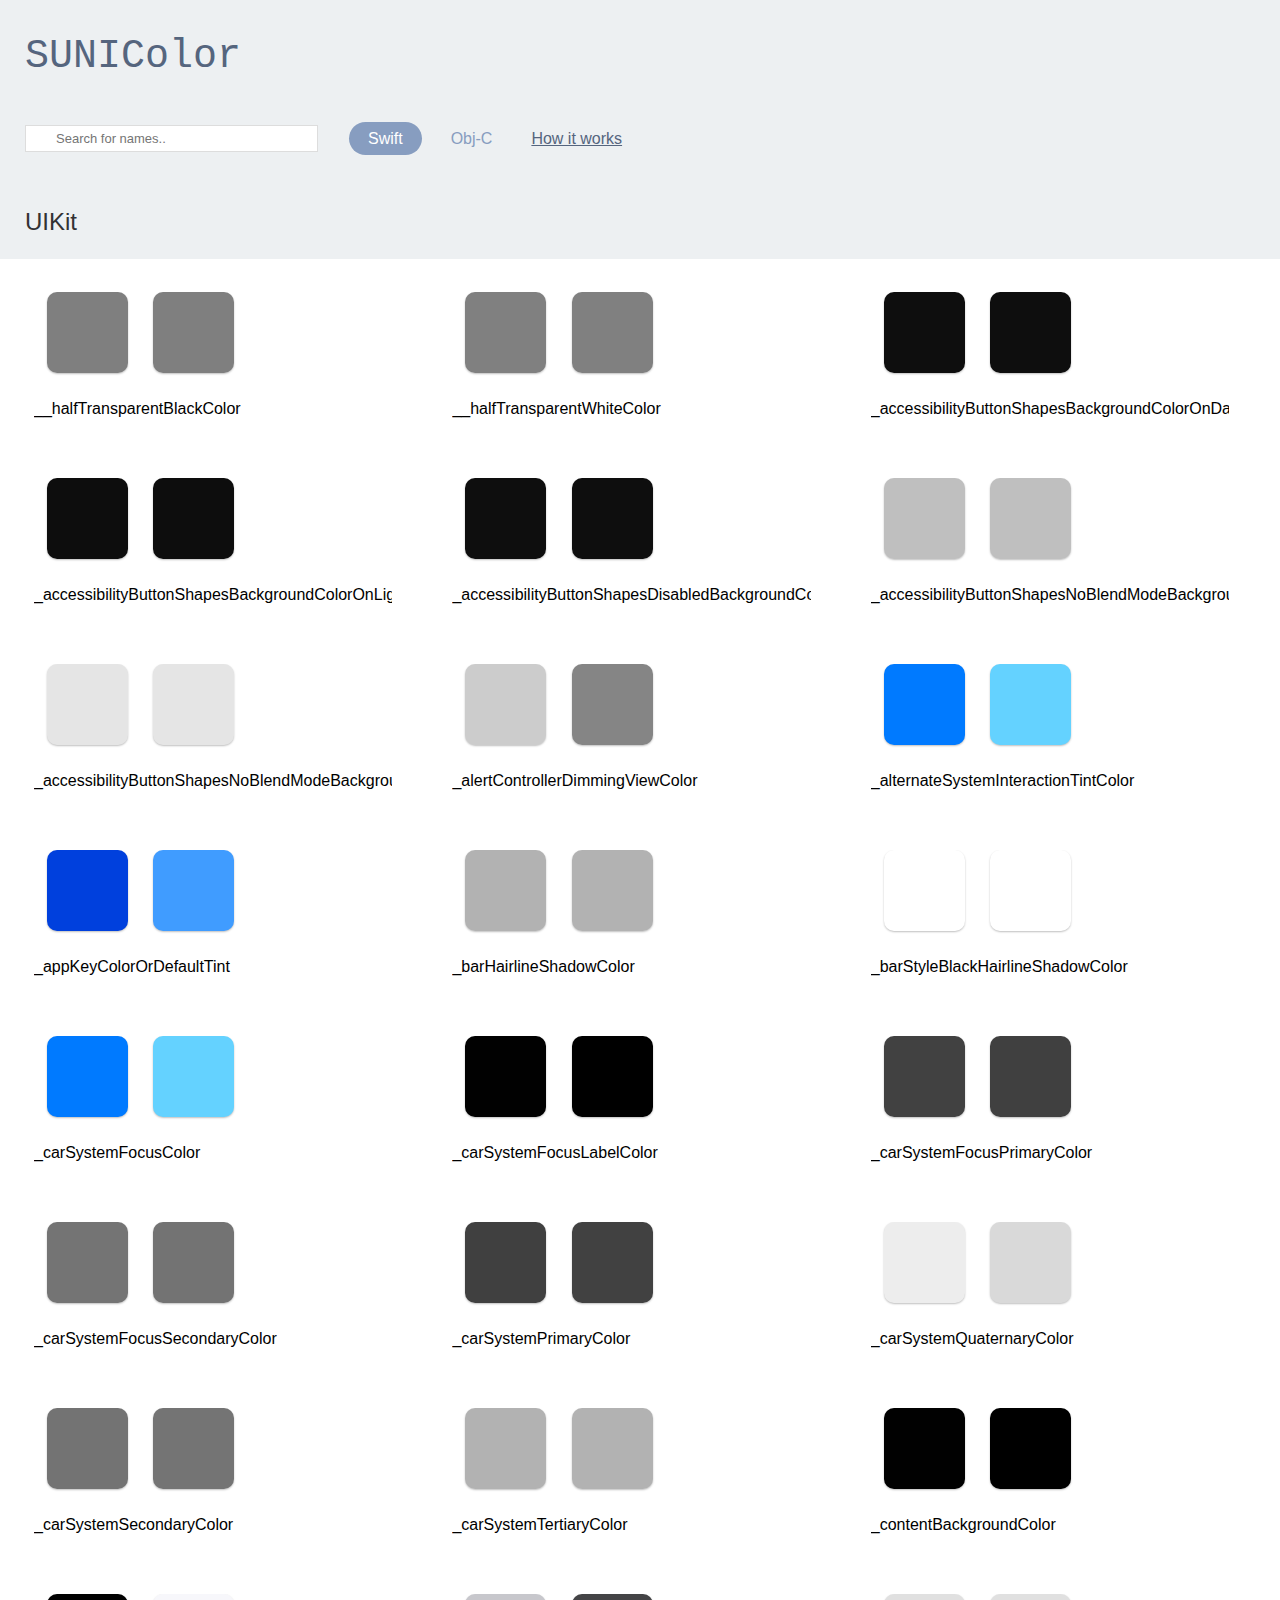
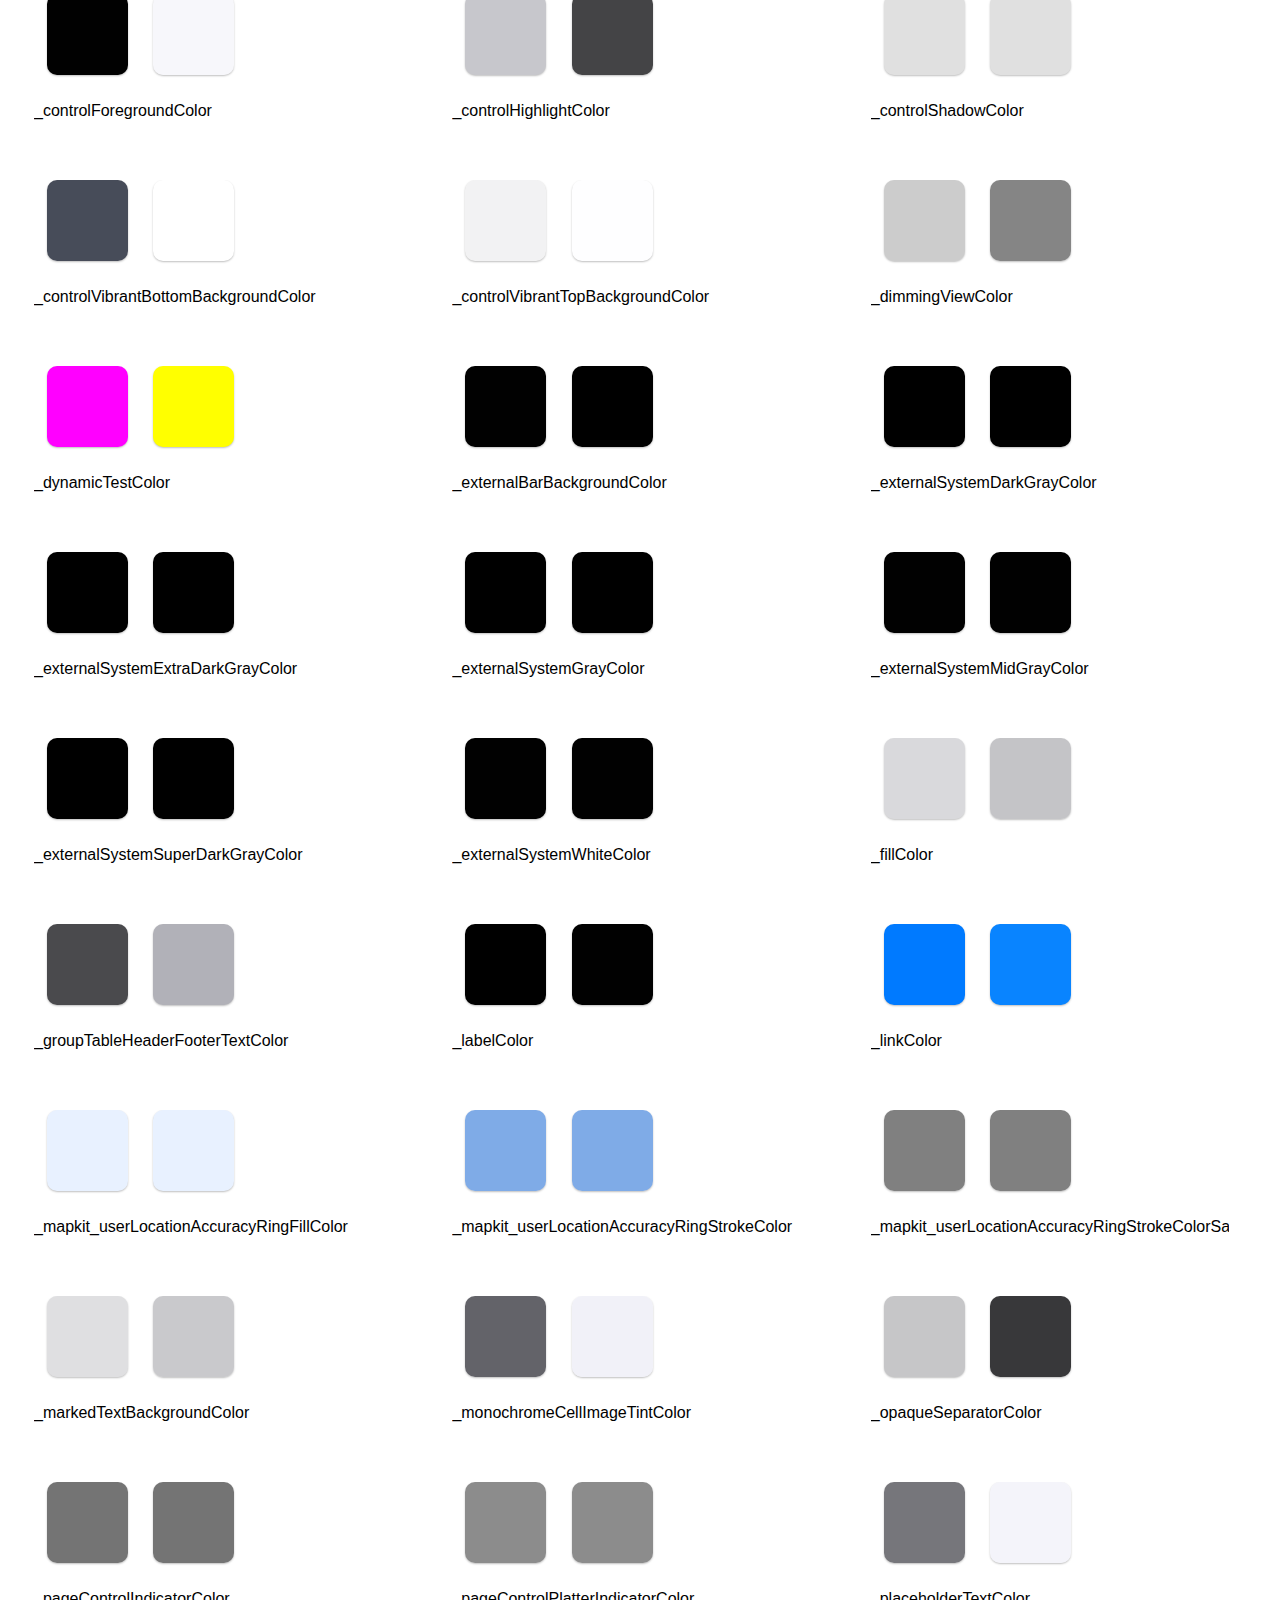
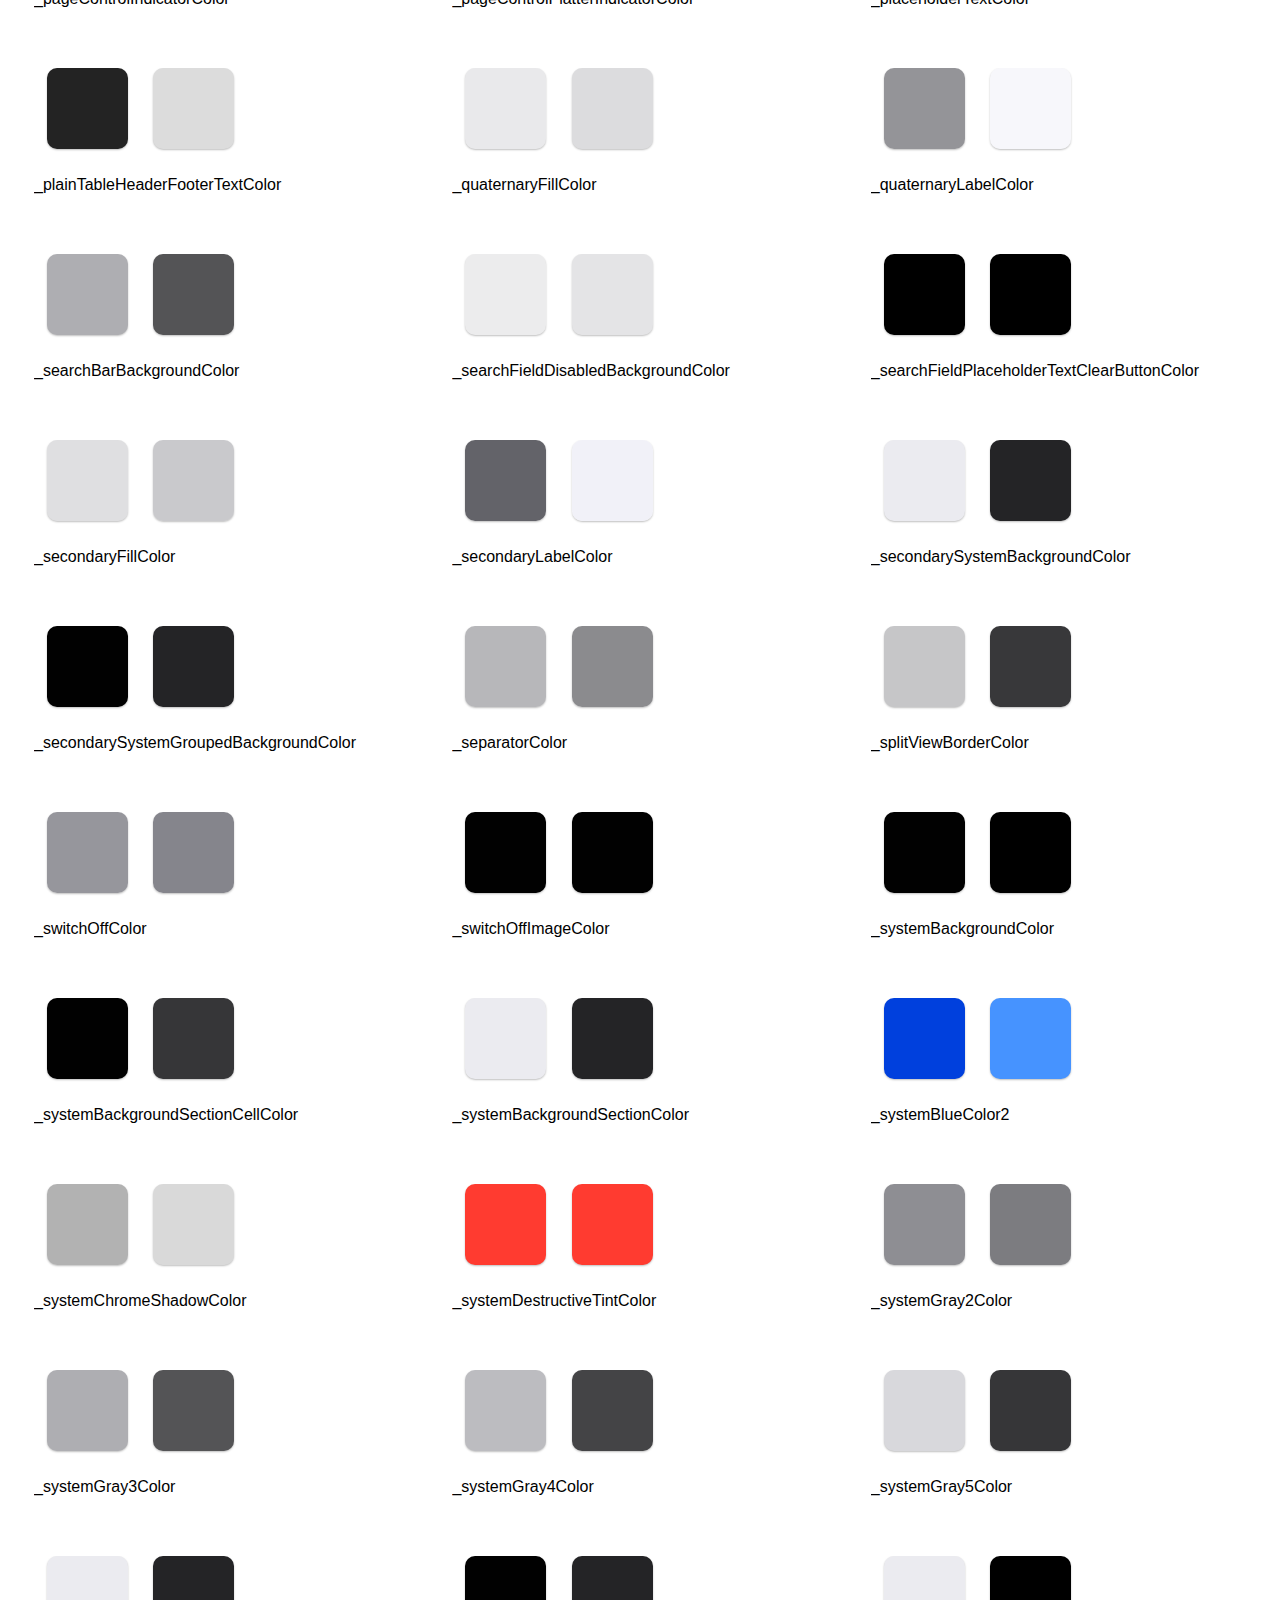
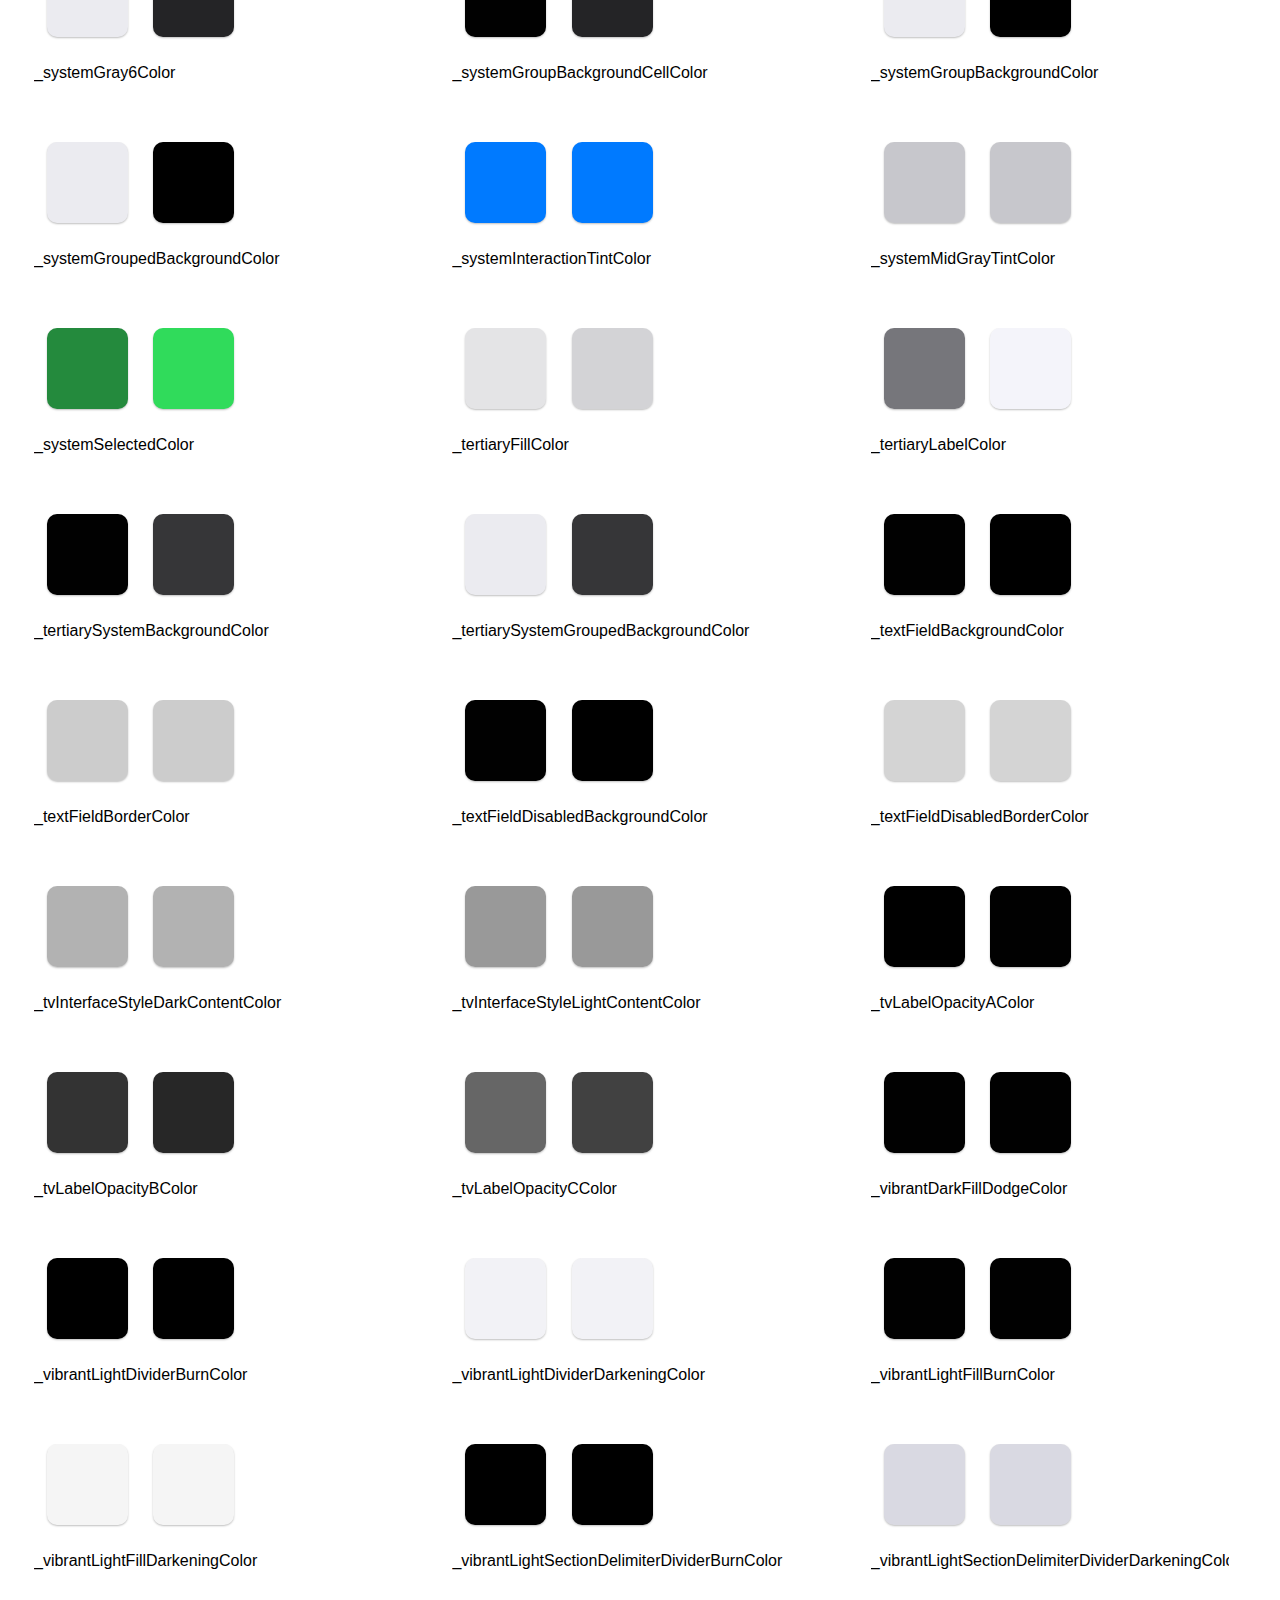
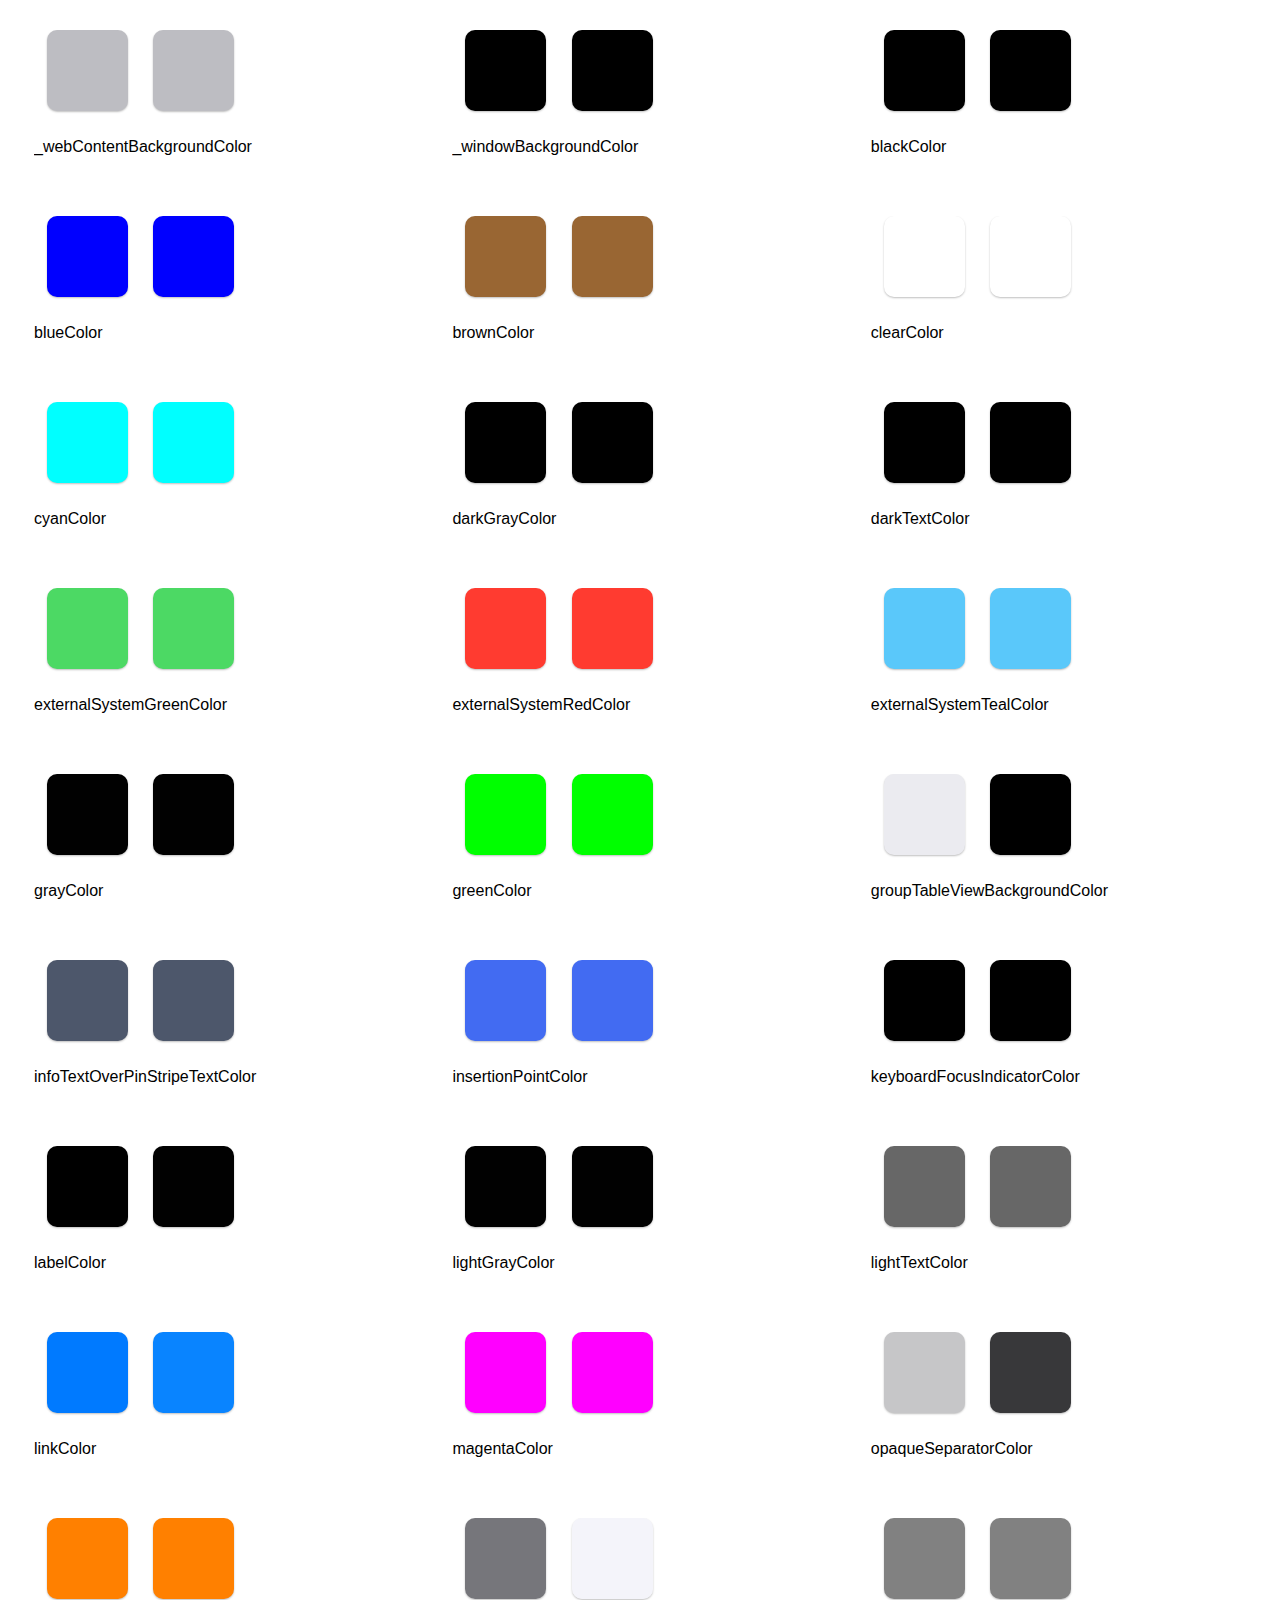
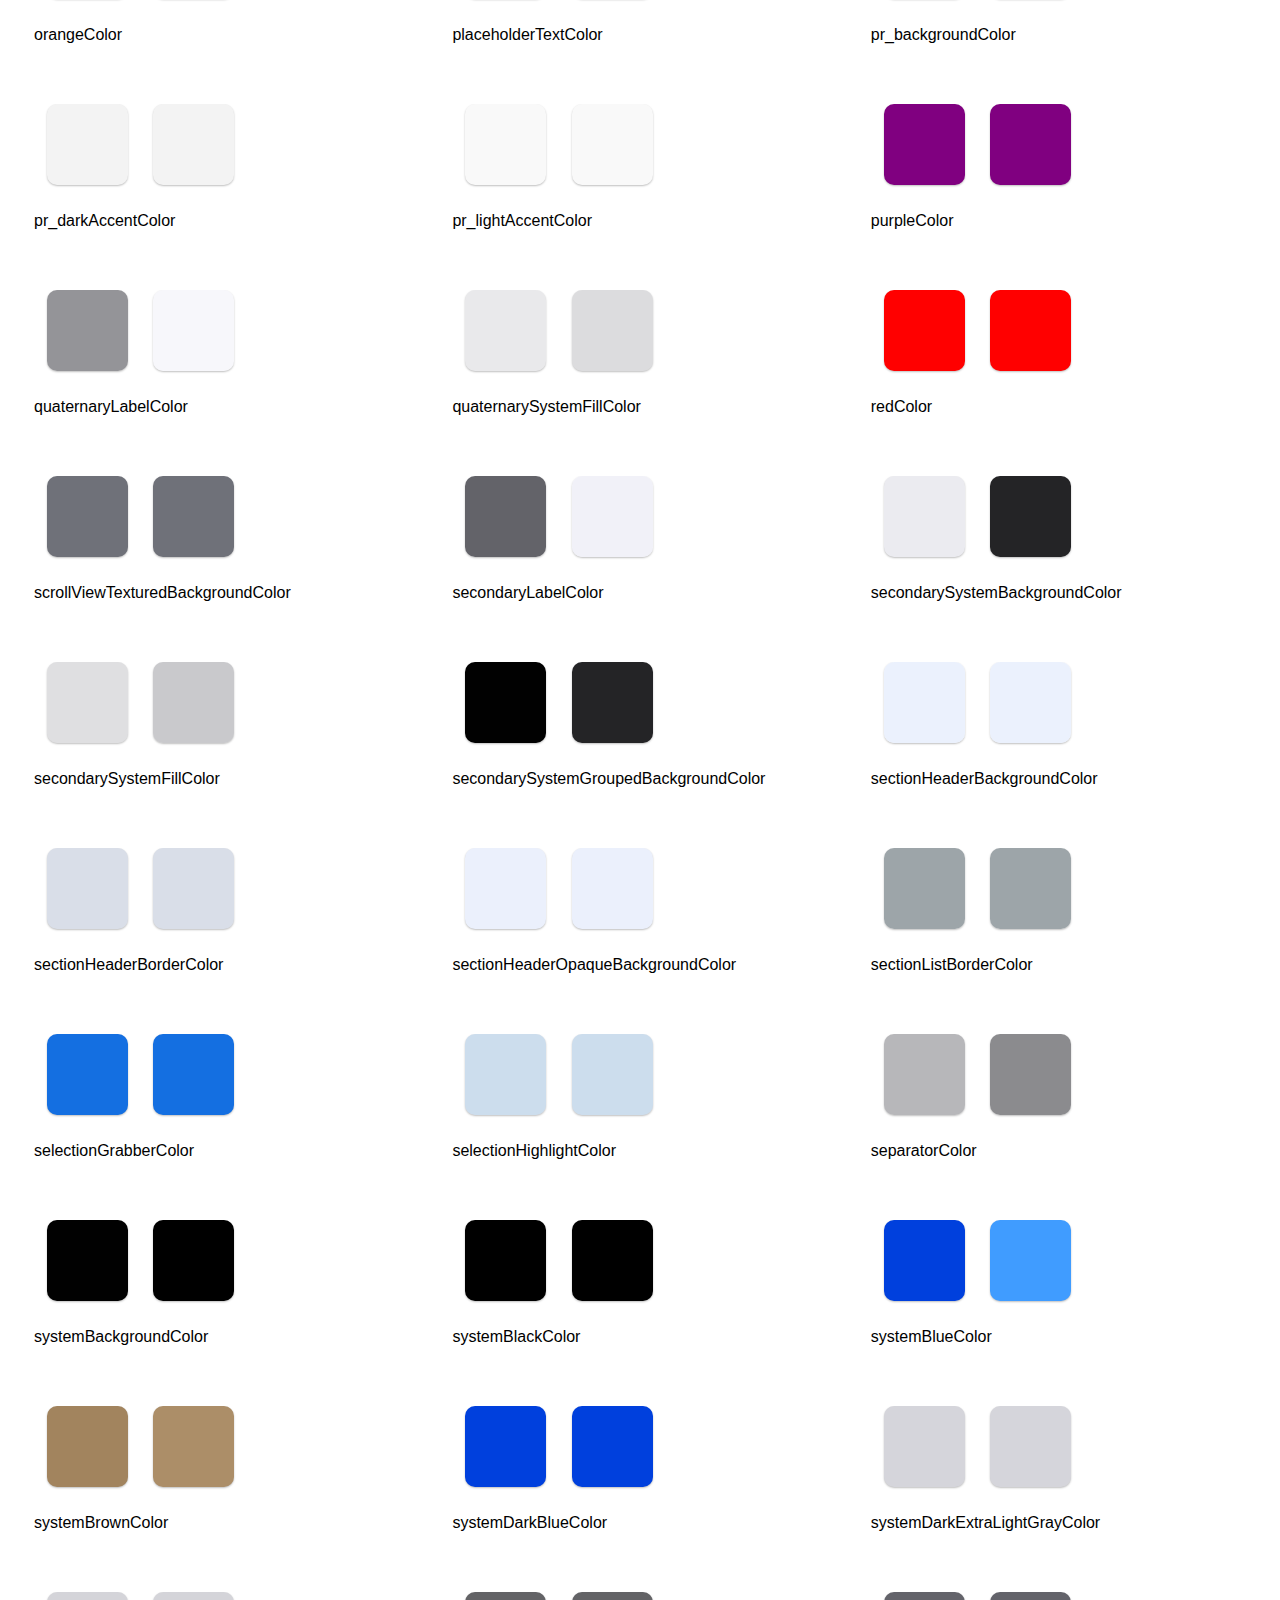
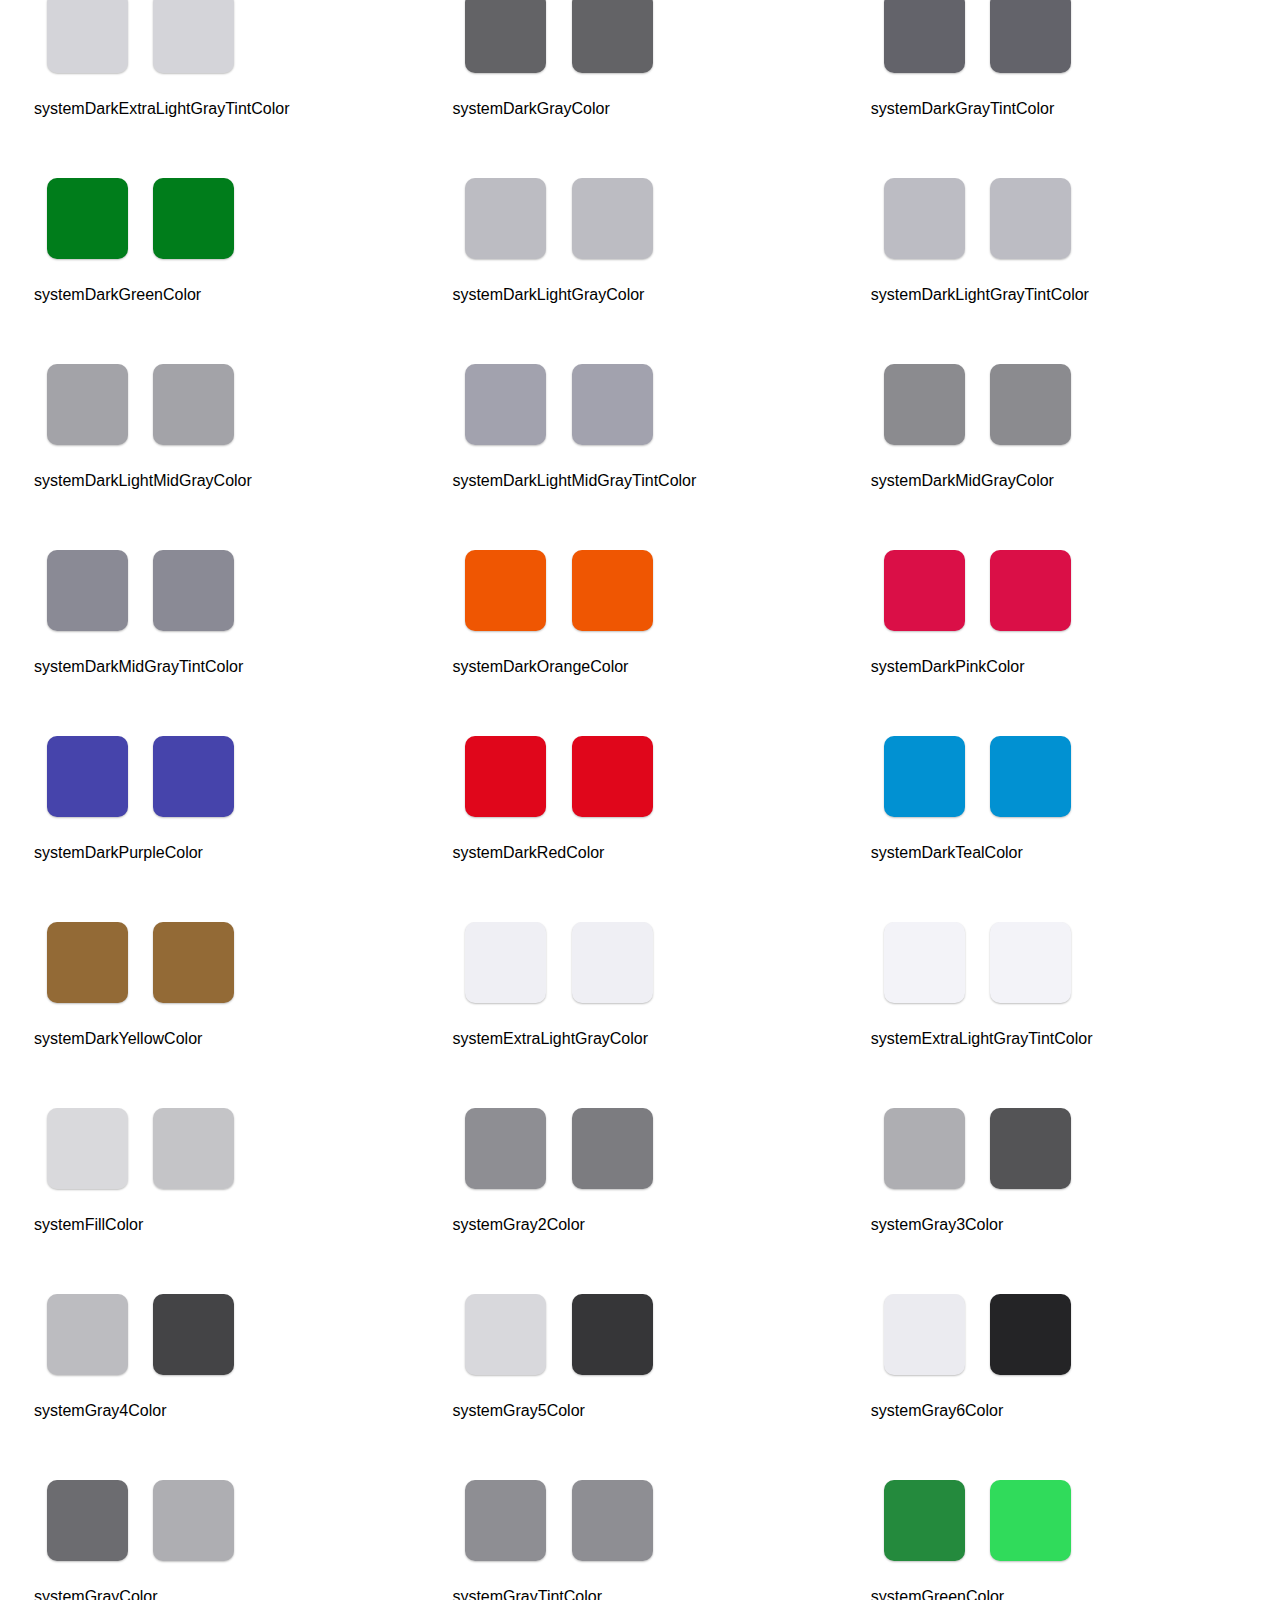
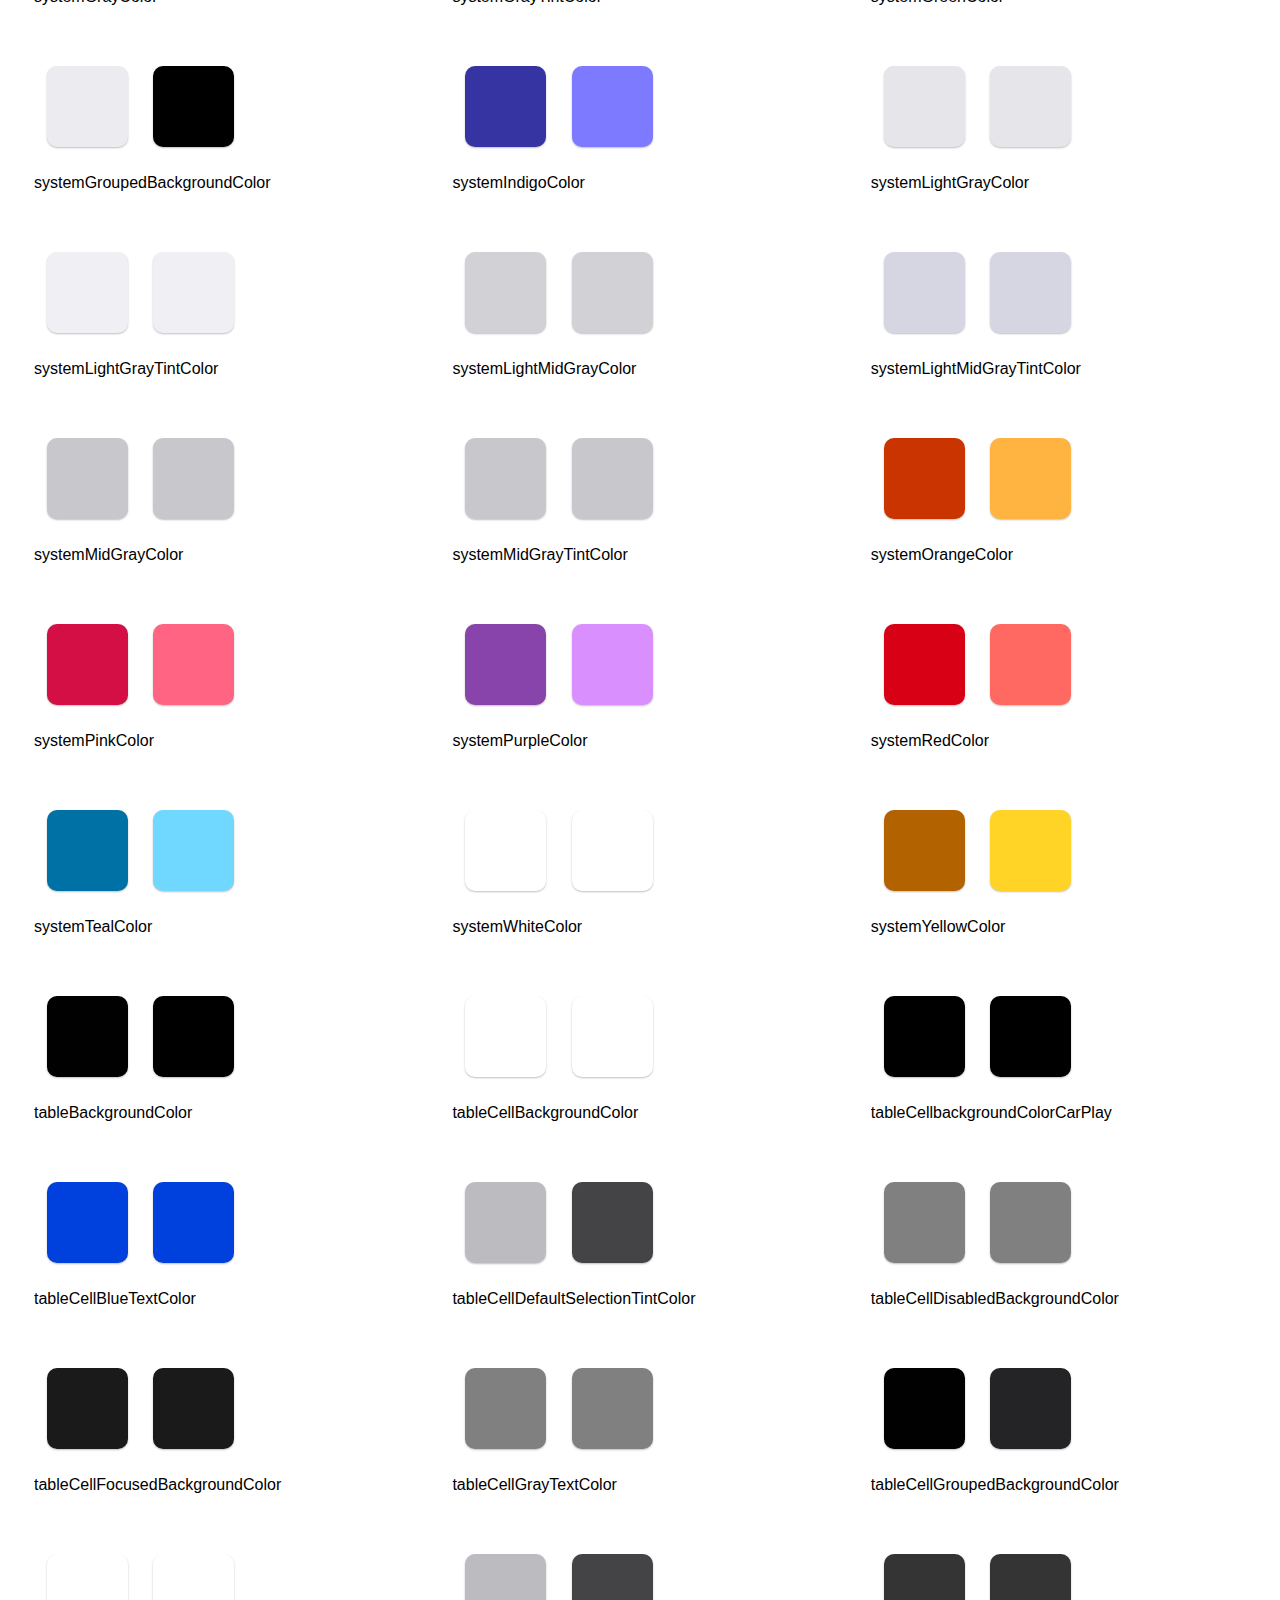
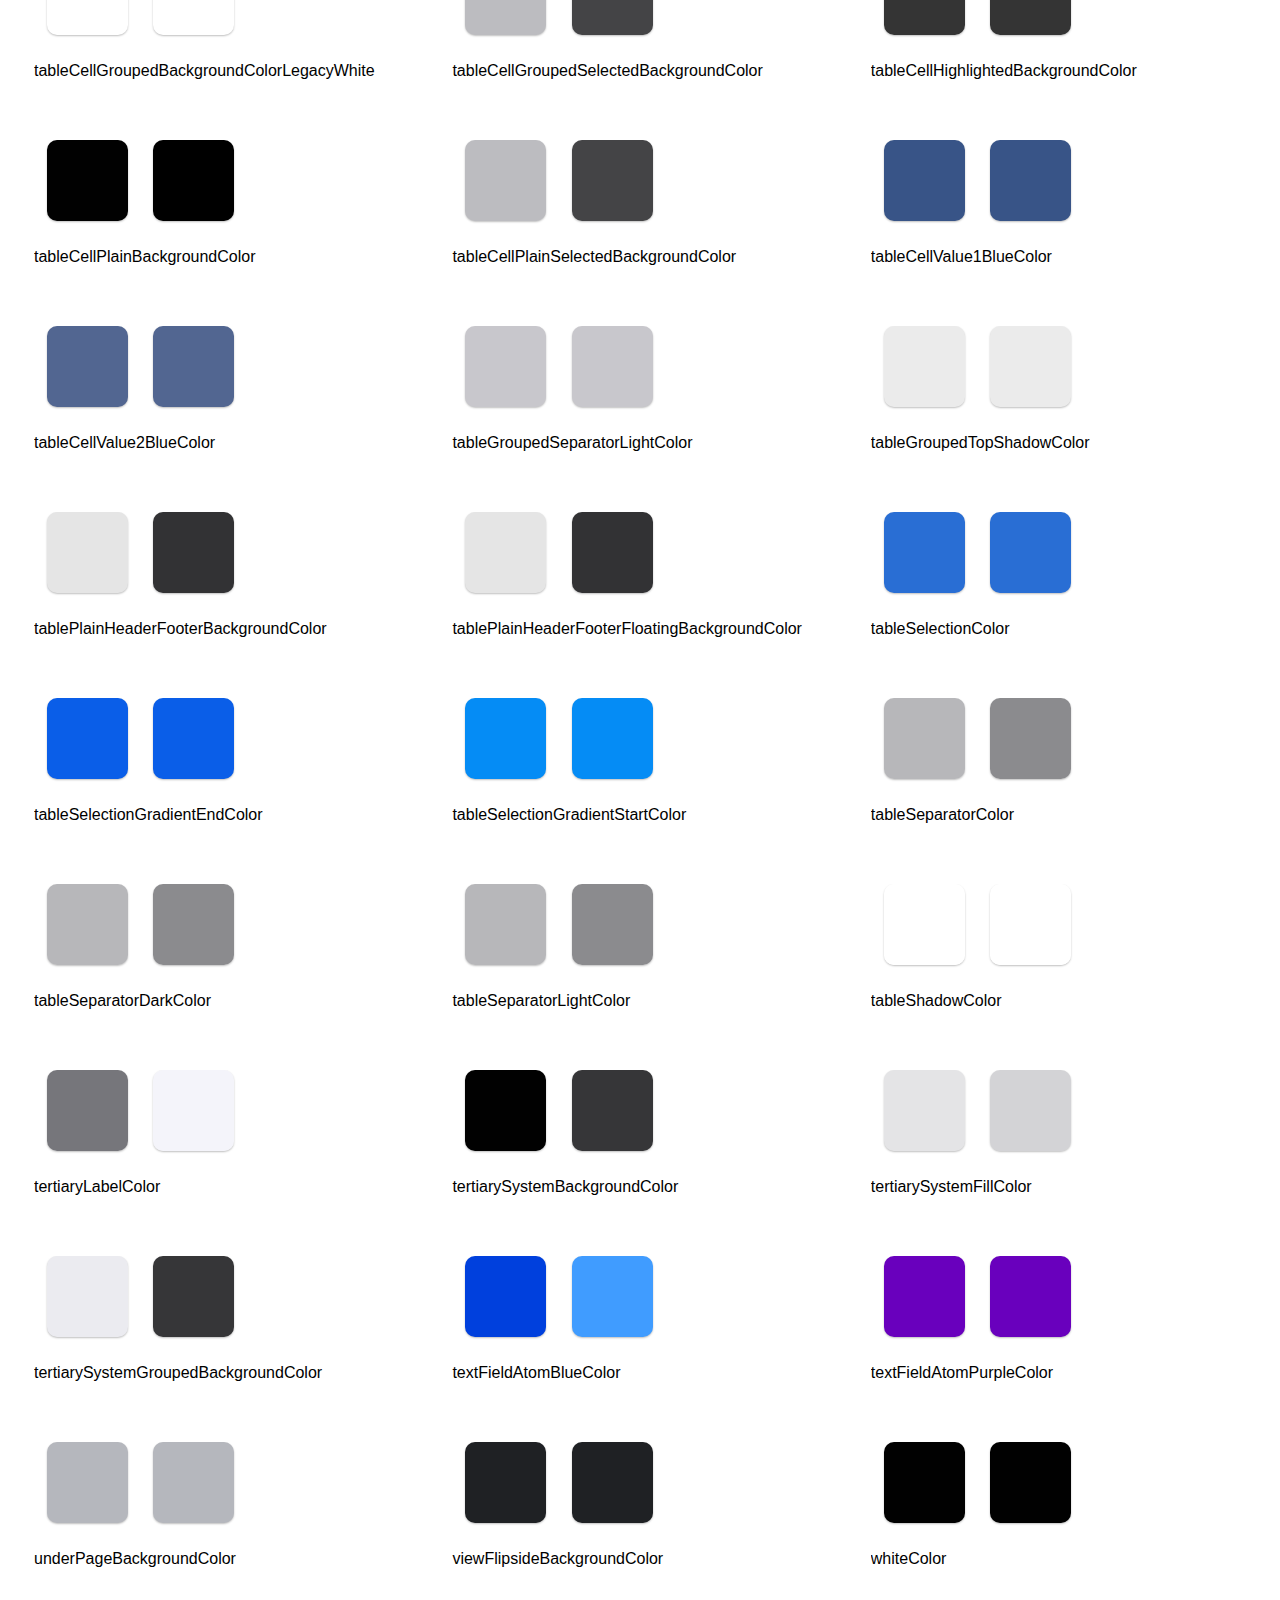
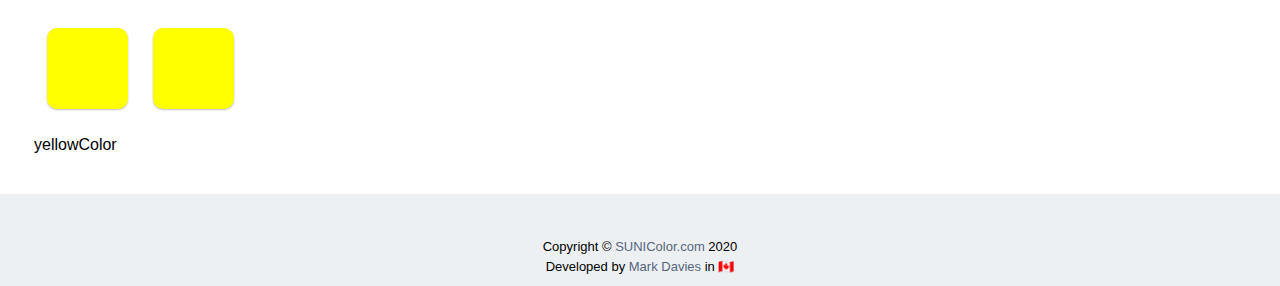
==== commit 8ec2055c: "add about, just before massive dump of colors" ====
--- a/src/index.html
+++ b/src/index.html
@@ -12,7 +12,9 @@
 <body>
     <!-- Title -->
     <div id="header">
-        <h1>SUNIColor</h1>
+        <a href="index.html">
+            <h1>SUNIColor</h1>
+        </a>
     </div>
 
     <!-- Sub Header -->
@@ -23,7 +25,8 @@
         <a class="langButton" id="objc" style="background-color: rgb(237, 240, 242); color: rgb(135, 157, 192);"
             onclick="langBtnPressed(this)">Obj-C</a>
 
-        <a id="subheaderLink" href="#">About</a>
+        <a id="subheaderLink" href="about.html">How it works</a>
+        <!-- <a id="subheaderLink" href="">About</a>œ -->
     </div>
 
     <!-- UIKIT Div -->
@@ -33,935 +36,1954 @@
 
             <li class="colorContainer">
                 <div class="colorItem" onclick="copyColor(this)"
+                    style="background-color: rgba(255.000000, 59.000000, 48.000000, 1.000000);"></div>
+                <div class="colorItem" onclick="copyColor(this)"
+                    style="background-color: rgba(255.000000, 59.000000, 48.000000, 1.000000);"></div>
+                <span>externalSystemRedColor</span>
+            </li>
+            <li class="colorContainer">
+                <div class="colorItem" onclick="copyColor(this)"
+                    style="background-color: rgba(1.000000, 1.000000, 1.000000, 1.000000);"></div>
+                <div class="colorItem" onclick="copyColor(this)"
+                    style="background-color: rgba(0.000000, 0.000000, 0.000000, 1.000000);"></div>
+                <span>systemBackgroundColor</span>
+            </li>
+            <li class="colorContainer">
+                <div class="colorItem" onclick="copyColor(this)"
+                    style="background-color: rgba(0.000000, 0.000000, 0.000000, 0.750000);">
+                    <p>A</p>
+                </div>
+                <div class="colorItem" onclick="copyColor(this)"
+                    style="background-color: rgba(1.000000, 1.000000, 1.000000, 0.750000);">
+                    <p>A</p>
+                </div>
+                <span>_carSystemPrimaryColor</span>
+            </li>
+            <li class="colorContainer">
+                <div class="colorItem" onclick="copyColor(this)"
+                    style="background-color: rgba(0.980000, 0.980000, 0.980000, 1.000000);"></div>
+                <div class="colorItem" onclick="copyColor(this)"
+                    style="background-color: rgba(0.010000, 0.010000, 0.010000, 1.000000);"></div>
+                <span>_textFieldDisabledBackgroundColor</span>
+            </li>
+            <li class="colorContainer">
+                <div class="colorItem" onclick="copyColor(this)"
+                    style="background-color: rgba(116.000000, 116.000000, 128.000000, 0.160000);">
+                    <p>A</p>
+                </div>
+                <div class="colorItem" onclick="copyColor(this)"
+                    style="background-color: rgba(118.000000, 118.000000, 128.000000, 0.260000);">
+                    <p>A</p>
+                </div>
+                <span>_quaternaryFillColor</span>
+            </li>
+            <li class="colorContainer">
+                <div class="colorItem" onclick="copyColor(this)"
+                    style="background-color: rgba(60.000000, 60.000000, 67.000000, 0.370000);">
+                    <p>A</p>
+                </div>
+                <div class="colorItem" onclick="copyColor(this)"
+                    style="background-color: rgba(84.000000, 84.000000, 88.000000, 0.680000);">
+                    <p>A</p>
+                </div>
+                <span>tableSeparatorColor</span>
+            </li>
+            <li class="colorContainer">
+                <div class="colorItem" onclick="copyColor(this)"
+                    style="background-color: rgba(76.000000, 217.000000, 100.000000, 1.000000);"></div>
+                <div class="colorItem" onclick="copyColor(this)"
+                    style="background-color: rgba(76.000000, 217.000000, 100.000000, 1.000000);"></div>
+                <span>externalSystemGreenColor</span>
+            </li>
+            <li class="colorContainer">
+                <div class="colorItem" onclick="copyColor(this)"
+                    style="background-color: rgba(0.330000, 0.330000, 0.330000, 1.000000);"></div>
+                <div class="colorItem" onclick="copyColor(this)"
+                    style="background-color: rgba(0.330000, 0.330000, 0.330000, 1.000000);"></div>
+                <span>darkGrayColor</span>
+            </li>
+            <li class="colorContainer">
+                <div class="colorItem" onclick="copyColor(this)"
+                    style="background-color: rgba(0.000000, 0.000000, 0.000000, 1.000000);"></div>
+                <div class="colorItem" onclick="copyColor(this)"
+                    style="background-color: rgba(0.000000, 0.000000, 0.000000, 1.000000);"></div>
+                <span>blackColor</span>
+            </li>
+            <li class="colorContainer">
+                <div class="colorItem" onclick="copyColor(this)"
+                    style="background-color: rgba(127.500000, 0.000000, 127.500000, 1.000000);"></div>
+                <div class="colorItem" onclick="copyColor(this)"
+                    style="background-color: rgba(127.500000, 0.000000, 127.500000, 1.000000);"></div>
+                <span>purpleColor</span>
+            </li>
+            <li class="colorContainer">
+                <div class="colorItem" onclick="copyColor(this)"
+                    style="background-color: rgba(132.600006, 142.800003, 147.899994, 0.800000);">
+                    <p>A</p>
+                </div>
+                <div class="colorItem" onclick="copyColor(this)"
+                    style="background-color: rgba(132.600006, 142.800003, 147.899994, 0.800000);">
+                    <p>A</p>
+                </div>
+                <span>sectionListBorderColor</span>
+            </li>
+            <li class="colorContainer">
+                <div class="colorItem" onclick="copyColor(this)"
+                    style="background-color: rgba(0.200000, 0.200000, 0.200000, 0.950000);">
+                    <p>A</p>
+                </div>
+                <div class="colorItem" onclick="copyColor(this)"
+                    style="background-color: rgba(0.200000, 0.200000, 0.200000, 0.950000);">
+                    <p>A</p>
+                </div>
+                <span>_accessibilityButtonShapesBackgroundColorOnLight</span>
+            </li>
+            <li class="colorContainer">
+                <div class="colorItem" onclick="copyColor(this)"
+                    style="background-color: rgba(60.000000, 60.000000, 67.000000, 0.370000);">
+                    <p>A</p>
+                </div>
+                <div class="colorItem" onclick="copyColor(this)"
+                    style="background-color: rgba(84.000000, 84.000000, 88.000000, 0.680000);">
+                    <p>A</p>
+                </div>
+                <span>_separatorColor</span>
+            </li>
+            <li class="colorContainer">
+                <div class="colorItem" onclick="copyColor(this)"
+                    style="background-color: rgba(2.000000, 2.000000, 31.000000, 0.170000);">
+                    <p>A</p>
+                </div>
+                <div class="colorItem" onclick="copyColor(this)"
+                    style="background-color: rgba(2.000000, 2.000000, 31.000000, 0.170000);">
+                    <p>A</p>
+                </div>
+                <span>systemDarkExtraLightGrayTintColor</span>
+            </li>
+            <li class="colorContainer">
+                <div class="colorItem" onclick="copyColor(this)"
+                    style="background-color: rgba(1.000000, 1.000000, 1.000000, 1.000000);"></div>
+                <div class="colorItem" onclick="copyColor(this)"
+                    style="background-color: rgba(0.000000, 0.000000, 0.000000, 1.000000);"></div>
+                <span>tableBackgroundColor</span>
+            </li>
+            <li class="colorContainer">
+                <div class="colorItem" onclick="copyColor(this)"
+                    style="background-color: rgba(54.000000, 52.000000, 163.000000, 1.000000);"></div>
+                <div class="colorItem" onclick="copyColor(this)"
+                    style="background-color: rgba(125.000000, 122.000000, 255.000000, 1.000000);"></div>
+                <span>systemIndigoColor</span>
+            </li>
+            <li class="colorContainer">
+                <div class="colorItem" onclick="copyColor(this)"
+                    style="background-color: rgba(0.000000, 0.000000, 0.000000, 0.170000);">
+                    <p>A</p>
+                </div>
+                <div class="colorItem" onclick="copyColor(this)"
+                    style="background-color: rgba(1.000000, 1.000000, 1.000000, 0.170000);">
+                    <p>A</p>
+                </div>
+                <span>_textFieldDisabledBorderColor</span>
+            </li>
+            <li class="colorContainer">
+                <div class="colorItem" onclick="copyColor(this)"
+                    style="background-color: rgba(255.000000, 0.000000, 0.000000, 1.000000);"></div>
+                <div class="colorItem" onclick="copyColor(this)"
+                    style="background-color: rgba(255.000000, 0.000000, 0.000000, 1.000000);"></div>
+                <span>redColor</span>
+            </li>
+            <li class="colorContainer">
+                <div class="colorItem" onclick="copyColor(this)"
+                    style="background-color: rgba(199.899994, 199.000000, 204.000000, 1.000000);"></div>
+                <div class="colorItem" onclick="copyColor(this)"
+                    style="background-color: rgba(199.899994, 199.000000, 204.000000, 1.000000);"></div>
+                <span>tableGroupedSeparatorLightColor</span>
+            </li>
+            <li class="colorContainer">
+                <div class="colorItem" onclick="copyColor(this)"
+                    style="background-color: rgba(90.000000, 200.000000, 250.000000, 1.000000);"></div>
+                <div class="colorItem" onclick="copyColor(this)"
+                    style="background-color: rgba(90.000000, 200.000000, 250.000000, 1.000000);"></div>
+                <span>externalSystemTealColor</span>
+            </li>
+            <li class="colorContainer">
+                <div class="colorItem" onclick="copyColor(this)"
+                    style="background-color: rgba(0.000000, 0.000000, 0.000000, 0.400000);">
+                    <p>A</p>
+                </div>
+                <div class="colorItem" onclick="copyColor(this)"
+                    style="background-color: rgba(0.000000, 0.000000, 0.000000, 0.400000);">
+                    <p>A</p>
+                </div>
+                <span>_tvInterfaceStyleLightContentColor</span>
+            </li>
+            <li class="colorContainer">
+                <div class="colorItem" onclick="copyColor(this)"
                     style="background-color: rgba(118.000000, 118.000000, 128.000000, 0.200000);">
                     <p>A</p>
                 </div>
                 <div class="colorItem" onclick="copyColor(this)"
-                    style="background-color: rgba(118.000000, 118.000000, 128.000000, 0.140000);">
-                    <p>A</p>
-                </div>
-                <span>_searchFieldDisabledBackgroundColor</span>
-            </li>
-            <li class="colorContainer">
-                <div class="colorItem" onclick="copyColor(this)"
-                    style="background-color: rgba(50.000000, 50.000000, 52.000000, 1.000000);"></div>
-                <div class="colorItem" onclick="copyColor(this)"
-                    style="background-color: rgba(229.000000, 229.000000, 229.000000, 1.000000);"></div>
-                <span>tablePlainHeaderFooterFloatingBackgroundColor</span>
-            </li>
-            <li class="colorContainer">
+                    style="background-color: rgba(118.000000, 118.000000, 128.000000, 0.320000);">
+                    <p>A</p>
+                </div>
+                <span>tertiarySystemFillColor</span>
+            </li>
+            <li class="colorContainer">
+                <div class="colorItem" onclick="copyColor(this)"
+                    style="background-color: rgba(188.000000, 188.000000, 192.000000, 1.000000);"></div>
+                <div class="colorItem" onclick="copyColor(this)"
+                    style="background-color: rgba(68.000000, 68.000000, 70.000000, 1.000000);"></div>
+                <span>tableCellGroupedSelectedBackgroundColor</span>
+            </li>
+            <li class="colorContainer">
+                <div class="colorItem" onclick="copyColor(this)"
+                    style="background-color: rgba(1.000000, 1.000000, 1.000000, 1.000000);"></div>
+                <div class="colorItem" onclick="copyColor(this)"
+                    style="background-color: rgba(0.000000, 0.000000, 0.000000, 1.000000);"></div>
+                <span>_systemBackgroundColor</span>
+            </li>
+            <li class="colorContainer">
+                <div class="colorItem" onclick="copyColor(this)"
+                    style="background-color: rgba(142.000000, 142.000000, 147.000000, 1.000000);"></div>
+                <div class="colorItem" onclick="copyColor(this)"
+                    style="background-color: rgba(124.000000, 124.000000, 128.000000, 1.000000);"></div>
+                <span>systemGray2Color</span>
+            </li>
+            <li class="colorContainer">
+                <div class="colorItem" onclick="copyColor(this)"
+                    style="background-color: rgba(0.000000, 0.000000, 255.000000, 1.000000);"></div>
+                <div class="colorItem" onclick="copyColor(this)"
+                    style="background-color: rgba(0.000000, 0.000000, 255.000000, 1.000000);"></div>
+                <span>blueColor</span>
+            </li>
+            <li class="colorContainer">
+                <div class="colorItem" onclick="copyColor(this)"
+                    style="background-color: rgba(213.000000, 213.000000, 219.000000, 1.000000);"></div>
+                <div class="colorItem" onclick="copyColor(this)"
+                    style="background-color: rgba(213.000000, 213.000000, 219.000000, 1.000000);"></div>
+                <span>systemDarkExtraLightGrayColor</span>
+            </li>
+            <li class="colorContainer">
+                <div class="colorItem" onclick="copyColor(this)"
+                    style="background-color: rgba(60.000000, 60.000000, 67.000000, 0.550000);">
+                    <p>A</p>
+                </div>
+                <div class="colorItem" onclick="copyColor(this)"
+                    style="background-color: rgba(235.000000, 235.000000, 245.000000, 0.400000);">
+                    <p>A</p>
+                </div>
+                <span>_quaternaryLabelColor</span>
+            </li>
+            <li class="colorContainer">
+                <div class="colorItem" onclick="copyColor(this)"
+                    style="background-color: rgba(0.000000, 64.000000, 221.000000, 1.000000);"></div>
+                <div class="colorItem" onclick="copyColor(this)"
+                    style="background-color: rgba(64.000000, 156.000000, 255.000000, 1.000000);"></div>
+                <span>textFieldAtomBlueColor</span>
+            </li>
+            <li class="colorContainer">
+                <div class="colorItem" onclick="copyColor(this)"
+                    style="background-color: rgba(60.000000, 60.000000, 67.000000, 0.700000);">
+                    <p>A</p>
+                </div>
+                <div class="colorItem" onclick="copyColor(this)"
+                    style="background-color: rgba(235.000000, 235.000000, 245.000000, 0.550000);">
+                    <p>A</p>
+                </div>
+                <span>placeholderTextColor</span>
+            </li>
+            <li class="colorContainer">
+                <div class="colorItem" onclick="copyColor(this)"
+                    style="background-color: rgba(198.000000, 198.000000, 200.000000, 1.000000);"></div>
+                <div class="colorItem" onclick="copyColor(this)"
+                    style="background-color: rgba(56.000000, 56.000000, 58.000000, 1.000000);"></div>
+                <span>_splitViewBorderColor</span>
+            </li>
+            <li class="colorContainer">
+                <div class="colorItem" onclick="copyColor(this)"
+                    style="background-color: rgba(0.000000, 125.000000, 27.000000, 1.000000);"></div>
+                <div class="colorItem" onclick="copyColor(this)"
+                    style="background-color: rgba(0.000000, 125.000000, 27.000000, 1.000000);"></div>
+                <span>systemDarkGreenColor</span>
+            </li>
+            <li class="colorContainer">
+                <div class="colorItem" onclick="copyColor(this)"
+                    style="background-color: rgba(129.000000, 129.000000, 129.000000, 1.000000);"></div>
+                <div class="colorItem" onclick="copyColor(this)"
+                    style="background-color: rgba(129.000000, 129.000000, 129.000000, 1.000000);"></div>
+                <span>pr_backgroundColor</span>
+            </li>
+            <li class="colorContainer">
+                <div class="colorItem" onclick="copyColor(this)"
+                    style="background-color: rgba(0.000000, 0.000000, 0.000000, 1.000000);"></div>
+                <div class="colorItem" onclick="copyColor(this)"
+                    style="background-color: rgba(0.000000, 0.000000, 0.000000, 1.000000);"></div>
+                <span>systemBlackColor</span>
+            </li>
+            <li class="colorContainer">
+                <div class="colorItem" onclick="copyColor(this)"
+                    style="background-color: rgba(235.000000, 235.000000, 240.000000, 1.000000);"></div>
+                <div class="colorItem" onclick="copyColor(this)"
+                    style="background-color: rgba(36.000000, 36.000000, 38.000000, 1.000000);"></div>
+                <span>_secondarySystemBackgroundColor</span>
+            </li>
+            <li class="colorContainer">
+                <div class="colorItem" onclick="copyColor(this)"
+                    style="background-color: rgba(163.000000, 163.000000, 168.000000, 1.000000);"></div>
+                <div class="colorItem" onclick="copyColor(this)"
+                    style="background-color: rgba(163.000000, 163.000000, 168.000000, 1.000000);"></div>
+                <span>systemDarkLightMidGrayColor</span>
+            </li>
+            <li class="colorContainer">
+                <div class="colorItem" onclick="copyColor(this)"
+                    style="background-color: rgba(1.000000, 1.000000, 1.000000, 0.550000);">
+                    <p>A</p>
+                </div>
+                <div class="colorItem" onclick="copyColor(this)"
+                    style="background-color: rgba(1.000000, 1.000000, 1.000000, 0.550000);">
+                    <p>A</p>
+                </div>
+                <span>_pageControlIndicatorColor</span>
+            </li>
+            <li class="colorContainer">
+                <div class="colorItem" onclick="copyColor(this)"
+                    style="background-color: rgba(60.000000, 60.000000, 67.000000, 0.700000);">
+                    <p>A</p>
+                </div>
+                <div class="colorItem" onclick="copyColor(this)"
+                    style="background-color: rgba(235.000000, 235.000000, 245.000000, 0.550000);">
+                    <p>A</p>
+                </div>
+                <span>_tertiaryLabelColor</span>
+            </li>
+            <li class="colorContainer">
+                <div class="colorItem" onclick="copyColor(this)"
+                    style="background-color: rgba(99.000000, 99.000000, 102.000000, 1.000000);"></div>
+                <div class="colorItem" onclick="copyColor(this)"
+                    style="background-color: rgba(99.000000, 99.000000, 102.000000, 1.000000);"></div>
+                <span>systemDarkGrayColor</span>
+            </li>
+            <li class="colorContainer">
+                <div class="colorItem" onclick="copyColor(this)"
+                    style="background-color: rgba(243.000000, 243.000000, 243.000000, 1.000000);"></div>
+                <div class="colorItem" onclick="copyColor(this)"
+                    style="background-color: rgba(243.000000, 243.000000, 243.000000, 1.000000);"></div>
+                <span>pr_darkAccentColor</span>
+            </li>
+            <li class="colorContainer">
+                <div class="colorItem" onclick="copyColor(this)"
+                    style="background-color: rgba(199.000000, 199.000000, 204.000000, 1.000000);"></div>
+                <div class="colorItem" onclick="copyColor(this)"
+                    style="background-color: rgba(68.000000, 68.000000, 70.000000, 1.000000);"></div>
+                <span>_controlHighlightColor</span>
+            </li>
+            <li class="colorContainer">
+                <div class="colorItem" onclick="copyColor(this)"
+                    style="background-color: rgba(0.660000, 0.660000, 0.660000, 1.000000);"></div>
+                <div class="colorItem" onclick="copyColor(this)"
+                    style="background-color: rgba(0.660000, 0.660000, 0.660000, 1.000000);"></div>
+                <span>lightGrayColor</span>
+            </li>
+            <li class="colorContainer">
+                <div class="colorItem" onclick="copyColor(this)"
+                    style="background-color: rgba(0.000000, 0.000000, 0.000000, 0.300000);">
+                    <p>A</p>
+                </div>
+                <div class="colorItem" onclick="copyColor(this)"
+                    style="background-color: rgba(1.000000, 1.000000, 1.000000, 0.150000);">
+                    <p>A</p>
+                </div>
+                <span>_systemChromeShadowColor</span>
+            </li>
+            <li class="colorContainer">
+                <div class="colorItem" onclick="copyColor(this)"
+                    style="background-color: rgba(0.000000, 0.000000, 25.000000, 0.220000);">
+                    <p>A</p>
+                </div>
+                <div class="colorItem" onclick="copyColor(this)"
+                    style="background-color: rgba(0.000000, 0.000000, 25.000000, 0.220000);">
+                    <p>A</p>
+                </div>
+                <span>_systemMidGrayTintColor</span>
+            </li>
+            <li class="colorContainer">
+                <div class="colorItem" onclick="copyColor(this)"
+                    style="background-color: rgba(0.500000, 0.500000, 0.500000, 1.000000);"></div>
+                <div class="colorItem" onclick="copyColor(this)"
+                    style="background-color: rgba(0.500000, 0.500000, 0.500000, 1.000000);"></div>
+                <span>grayColor</span>
+            </li>
+            <li class="colorContainer">
+                <div class="colorItem" onclick="copyColor(this)"
+                    style="background-color: rgba(255.000000, 0.000000, 255.000000, 1.000000);"></div>
+                <div class="colorItem" onclick="copyColor(this)"
+                    style="background-color: rgba(255.000000, 0.000000, 255.000000, 1.000000);"></div>
+                <span>magentaColor</span>
+            </li>
+            <li class="colorContainer">
+                <div class="colorItem" onclick="copyColor(this)"
+                    style="background-color: rgba(10.000000, 10.000000, 41.000000, 0.380000);">
+                    <p>A</p>
+                </div>
+                <div class="colorItem" onclick="copyColor(this)"
+                    style="background-color: rgba(10.000000, 10.000000, 41.000000, 0.380000);">
+                    <p>A</p>
+                </div>
+                <span>systemDarkLightMidGrayTintColor</span>
+            </li>
+            <li class="colorContainer">
+                <div class="colorItem" onclick="copyColor(this)"
+                    style="background-color: rgba(0.470000, 0.470000, 0.470000, 1.000000);"></div>
+                <div class="colorItem" onclick="copyColor(this)"
+                    style="background-color: rgba(0.470000, 0.470000, 0.470000, 1.000000);"></div>
+                <span>_searchFieldPlaceholderTextClearButtonColor</span>
+            </li>
+            <li class="colorContainer">
+                <div class="colorItem" onclick="copyColor(this)"
+                    style="background-color: rgba(0.000000, 255.000000, 255.000000, 1.000000);"></div>
+                <div class="colorItem" onclick="copyColor(this)"
+                    style="background-color: rgba(0.000000, 255.000000, 255.000000, 1.000000);"></div>
+                <span>cyanColor</span>
+            </li>
+            <li class="colorContainer">
+                <div class="colorItem" onclick="copyColor(this)"
+                    style="background-color: rgba(0.000000, 7.000000, 25.000000, 0.720000);">
+                    <p>A</p>
+                </div>
+                <div class="colorItem" onclick="copyColor(this)"
+                    style="background-color: rgba(250.000000, 248.000000, 255.000000, 0.050000);">
+                    <p>A</p>
+                </div>
+                <span>_controlVibrantBottomBackgroundColor</span>
+            </li>
+            <li class="colorContainer">
+                <div class="colorItem" onclick="copyColor(this)"
+                    style="background-color: rgba(278.720001, -57.770000, 263.589996, 1.000000);"></div>
+                <div class="colorItem" onclick="copyColor(this)"
+                    style="background-color: rgba(254.970001, 255.009995, -88.290001, 1.000000);"></div>
+                <span>_dynamicTestColor</span>
+            </li>
+            <li class="colorContainer">
+                <div class="colorItem" onclick="copyColor(this)"
+                    style="background-color: rgba(0.000000, 122.000000, 255.000000, 1.000000);"></div>
+                <div class="colorItem" onclick="copyColor(this)"
+                    style="background-color: rgba(9.000000, 132.000000, 255.000000, 1.000000);"></div>
+                <span>linkColor</span>
+            </li>
+            <li class="colorContainer">
+                <div class="colorItem" onclick="copyColor(this)"
+                    style="background-color: rgba(0.000000, 0.000000, 0.000000, 0.120000);">
+                    <p>A</p>
+                </div>
+                <div class="colorItem" onclick="copyColor(this)"
+                    style="background-color: rgba(0.000000, 0.000000, 0.000000, 0.120000);">
+                    <p>A</p>
+                </div>
+                <span>_controlShadowColor</span>
+            </li>
+            <li class="colorContainer">
+                <div class="colorItem" onclick="copyColor(this)"
+                    style="background-color: rgba(1.000000, 1.000000, 1.000000, 0.300000);">
+                    <p>A</p>
+                </div>
+                <div class="colorItem" onclick="copyColor(this)"
+                    style="background-color: rgba(1.000000, 1.000000, 1.000000, 0.300000);">
+                    <p>A</p>
+                </div>
+                <span>_tvInterfaceStyleDarkContentColor</span>
+            </li>
+            <li class="colorContainer">
+                <div class="colorItem" onclick="copyColor(this)"
+                    style="background-color: rgba(1.000000, 1.000000, 1.000000, 1.000000);"></div>
+                <div class="colorItem" onclick="copyColor(this)"
+                    style="background-color: rgba(235.000000, 235.000000, 245.000000, 0.380000);">
+                    <p>A</p>
+                </div>
+                <span>_controlForegroundColor</span>
+            </li>
+            <li class="colorContainer">
+                <div class="colorItem" onclick="copyColor(this)"
+                    style="background-color: rgba(216.750000, 221.850006, 232.050003, 1.000000);"></div>
+                <div class="colorItem" onclick="copyColor(this)"
+                    style="background-color: rgba(216.750000, 221.850006, 232.050003, 1.000000);"></div>
+                <span>sectionHeaderBorderColor</span>
+            </li>
+            <li class="colorContainer">
+                <div class="colorItem" onclick="copyColor(this)"
+                    style="background-color: rgba(70.000000, 68.000000, 171.000000, 1.000000);"></div>
+                <div class="colorItem" onclick="copyColor(this)"
+                    style="background-color: rgba(70.000000, 68.000000, 171.000000, 1.000000);"></div>
+                <span>systemDarkPurpleColor</span>
+            </li>
+            <li class="colorContainer">
+                <div class="colorItem" onclick="copyColor(this)"
+                    style="background-color: rgba(1.000000, 1.000000, 1.000000, 1.000000);"></div>
+                <div class="colorItem" onclick="copyColor(this)"
+                    style="background-color: rgba(0.000000, 0.000000, 0.000000, 1.000000);"></div>
+                <span>tableCellPlainBackgroundColor</span>
+            </li>
+            <li class="colorContainer">
+                <div class="colorItem" onclick="copyColor(this)"
+                    style="background-color: rgba(1.000000, 1.000000, 1.000000, 1.000000);"></div>
+                <div class="colorItem" onclick="copyColor(this)"
+                    style="background-color: rgba(54.000000, 54.000000, 56.000000, 1.000000);"></div>
+                <span>_tertiarySystemBackgroundColor</span>
+            </li>
+            <li class="colorContainer">
+                <div class="colorItem" onclick="copyColor(this)"
+                    style="background-color: rgba(181.000000, 183.000000, 189.000000, 1.000000);"></div>
+                <div class="colorItem" onclick="copyColor(this)"
+                    style="background-color: rgba(181.000000, 183.000000, 189.000000, 1.000000);"></div>
+                <span>underPageBackgroundColor</span>
+            </li>
+            <li class="colorContainer">
+                <div class="colorItem" onclick="copyColor(this)"
+                    style="background-color: rgba(4.000000, 4.000000, 15.000000, 0.450000);">
+                    <p>A</p>
+                </div>
+                <div class="colorItem" onclick="copyColor(this)"
+                    style="background-color: rgba(4.000000, 4.000000, 15.000000, 0.450000);">
+                    <p>A</p>
+                </div>
+                <span>systemGrayTintColor</span>
+            </li>
+            <li class="colorContainer">
+                <div class="colorItem" onclick="copyColor(this)"
+                    style="background-color: rgba(255.000000, 255.000000, 255.000000, 1.000000);"></div>
+                <div class="colorItem" onclick="copyColor(this)"
+                    style="background-color: rgba(255.000000, 255.000000, 255.000000, 1.000000);"></div>
+                <span>systemWhiteColor</span>
+            </li>
+            <li class="colorContainer">
+                <div class="colorItem" onclick="copyColor(this)"
+                    style="background-color: rgba(76.500000, 86.699997, 107.099998, 1.000000);"></div>
+                <div class="colorItem" onclick="copyColor(this)"
+                    style="background-color: rgba(76.500000, 86.699997, 107.099998, 1.000000);"></div>
+                <span>infoTextOverPinStripeTextColor</span>
+            </li>
+            <li class="colorContainer">
+                <div class="colorItem" onclick="copyColor(this)"
+                    style="background-color: rgba(1.000000, 1.000000, 1.000000, 0.250000);">
+                    <p>A</p>
+                </div>
+                <div class="colorItem" onclick="copyColor(this)"
+                    style="background-color: rgba(1.000000, 1.000000, 1.000000, 0.250000);">
+                    <p>A</p>
+                </div>
+                <span>_accessibilityButtonShapesNoBlendModeBackgroundColorOnDark</span>
+            </li>
+            <li class="colorContainer">
+                <div class="colorItem" onclick="copyColor(this)"
+                    style="background-color: rgba(0.630000, 0.630000, 0.630000, 1.000000);"></div>
+                <div class="colorItem" onclick="copyColor(this)"
+                    style="background-color: rgba(0.630000, 0.630000, 0.630000, 1.000000);"></div>
+                <span>_vibrantDarkFillDodgeColor</span>
+            </li>
+            <li class="colorContainer">
+                <div class="colorItem" onclick="copyColor(this)"
+                    style="background-color: rgba(1.000000, 1.000000, 1.000000, 0.500000);">
+                    <p>A</p>
+                </div>
+                <div class="colorItem" onclick="copyColor(this)"
+                    style="background-color: rgba(1.000000, 1.000000, 1.000000, 0.500000);">
+                    <p>A</p>
+                </div>
+                <span>_mapkit_userLocationAccuracyRingStrokeColorSatellite</span>
+            </li>
+            <li class="colorContainer">
+                <div class="colorItem" onclick="copyColor(this)"
+                    style="background-color: rgba(229.000000, 229.000000, 234.000000, 1.000000);"></div>
                 <div class="colorItem" onclick="copyColor(this)"
                     style="background-color: rgba(229.000000, 229.000000, 234.000000, 1.000000);"></div>
                 <span>systemLightGrayColor</span>
             </li>
             <li class="colorContainer">
                 <div class="colorItem" onclick="copyColor(this)"
-                    style="background-color: rgba(124.000000, 124.000000, 128.000000, 1.000000);"></div>
-                <div class="colorItem" onclick="copyColor(this)"
-                    style="background-color: rgba(142.000000, 142.000000, 147.000000, 1.000000);"></div>
-                <span>_systemGray2Color</span>
-            </li>
-            <li class="colorContainer">
-                <div class="colorItem" onclick="copyColor(this)"
-                    style="background-color: rgba(213.000000, 213.000000, 219.000000, 1.000000);"></div>
-                <span>systemDarkExtraLightGrayColor</span>
-            </li>
-            <li class="colorContainer">
+                    style="background-color: rgba(235.000000, 235.000000, 240.000000, 1.000000);"></div>
+                <div class="colorItem" onclick="copyColor(this)"
+                    style="background-color: rgba(36.000000, 36.000000, 38.000000, 1.000000);"></div>
+                <span>_systemBackgroundSectionColor</span>
+            </li>
+            <li class="colorContainer">
+                <div class="colorItem" onclick="copyColor(this)"
+                    style="background-color: rgba(120.000000, 120.000000, 128.000000, 0.240000);">
+                    <p>A</p>
+                </div>
+                <div class="colorItem" onclick="copyColor(this)"
+                    style="background-color: rgba(120.000000, 120.000000, 128.000000, 0.400000);">
+                    <p>A</p>
+                </div>
+                <span>_secondaryFillColor</span>
+            </li>
+            <li class="colorContainer">
+                <div class="colorItem" onclick="copyColor(this)"
+                    style="background-color: rgba(120.000000, 120.000000, 128.000000, 0.780000);">
+                    <p>A</p>
+                </div>
+                <div class="colorItem" onclick="copyColor(this)"
+                    style="background-color: rgba(120.000000, 120.000000, 128.000000, 0.900000);">
+                    <p>A</p>
+                </div>
+                <span>_switchOffColor</span>
+            </li>
+            <li class="colorContainer">
+                <div class="colorItem" onclick="copyColor(this)"
+                    style="background-color: rgba(1.000000, 1.000000, 1.000000, 0.500000);">
+                    <p>A</p>
+                </div>
+                <div class="colorItem" onclick="copyColor(this)"
+                    style="background-color: rgba(1.000000, 1.000000, 1.000000, 0.500000);">
+                    <p>A</p>
+                </div>
+                <span>tableCellDisabledBackgroundColor</span>
+            </li>
+            <li class="colorContainer">
+                <div class="colorItem" onclick="copyColor(this)"
+                    style="background-color: rgba(255.000000, 255.000000, 255.000000, 0.150000);">
+                    <p>A</p>
+                </div>
+                <div class="colorItem" onclick="copyColor(this)"
+                    style="background-color: rgba(255.000000, 255.000000, 255.000000, 0.150000);">
+                    <p>A</p>
+                </div>
+                <span>_barStyleBlackHairlineShadowColor</span>
+            </li>
+            <li class="colorContainer">
+                <div class="colorItem" onclick="copyColor(this)"
+                    style="background-color: rgba(1.000000, 1.000000, 1.000000, 1.000000);"></div>
+                <div class="colorItem" onclick="copyColor(this)"
+                    style="background-color: rgba(36.000000, 36.000000, 38.000000, 1.000000);"></div>
+                <span>secondarySystemGroupedBackgroundColor</span>
+            </li>
+            <li class="colorContainer">
+                <div class="colorItem" onclick="copyColor(this)"
+                    style="background-color: rgba(0.000000, 0.000000, 0.000000, 1.000000);"></div>
+                <div class="colorItem" onclick="copyColor(this)"
+                    style="background-color: rgba(0.000000, 0.000000, 0.000000, 1.000000);"></div>
+                <span>darkTextColor</span>
+            </li>
+            <li class="colorContainer">
+                <div class="colorItem" onclick="copyColor(this)"
+                    style="background-color: rgba(188.000000, 188.000000, 194.000000, 1.000000);"></div>
+                <div class="colorItem" onclick="copyColor(this)"
+                    style="background-color: rgba(188.000000, 188.000000, 194.000000, 1.000000);"></div>
+                <span>systemDarkLightGrayColor</span>
+            </li>
+            <li class="colorContainer">
+                <div class="colorItem" onclick="copyColor(this)"
+                    style="background-color: rgba(218.000000, 15.000000, 71.000000, 1.000000);"></div>
+                <div class="colorItem" onclick="copyColor(this)"
+                    style="background-color: rgba(218.000000, 15.000000, 71.000000, 1.000000);"></div>
+                <span>systemDarkPinkColor</span>
+            </li>
+            <li class="colorContainer">
+                <div class="colorItem" onclick="copyColor(this)"
+                    style="background-color: rgba(188.000000, 188.000000, 192.000000, 1.000000);"></div>
+                <div class="colorItem" onclick="copyColor(this)"
+                    style="background-color: rgba(68.000000, 68.000000, 70.000000, 1.000000);"></div>
+                <span>_systemGray4Color</span>
+            </li>
+            <li class="colorContainer">
+                <div class="colorItem" onclick="copyColor(this)"
+                    style="background-color: rgba(60.000000, 60.000000, 67.000000, 0.370000);">
+                    <p>A</p>
+                </div>
+                <div class="colorItem" onclick="copyColor(this)"
+                    style="background-color: rgba(84.000000, 84.000000, 88.000000, 0.680000);">
+                    <p>A</p>
+                </div>
+                <span>separatorColor</span>
+            </li>
+            <li class="colorContainer">
+                <div class="colorItem" onclick="copyColor(this)"
+                    style="background-color: rgba(35.000000, 35.000000, 35.000000, 1.000000);"></div>
+                <div class="colorItem" onclick="copyColor(this)"
+                    style="background-color: rgba(220.000000, 220.000000, 220.000000, 1.000000);"></div>
+                <span>_plainTableHeaderFooterTextColor</span>
+            </li>
+            <li class="colorContainer">
+                <div class="colorItem" onclick="copyColor(this)"
+                    style="background-color: rgba(0.500000, 0.500000, 0.500000, 0.950000);">
+                    <p>A</p>
+                </div>
+                <div class="colorItem" onclick="copyColor(this)"
+                    style="background-color: rgba(0.500000, 0.500000, 0.500000, 0.950000);">
+                    <p>A</p>
+                </div>
+                <span>_accessibilityButtonShapesDisabledBackgroundColorOnDark</span>
+            </li>
+            <li class="colorContainer">
+                <div class="colorItem" onclick="copyColor(this)"
+                    style="background-color: rgba(1.000000, 1.000000, 1.000000, 1.000000);"></div>
+                <div class="colorItem" onclick="copyColor(this)"
+                    style="background-color: rgba(0.000000, 0.000000, 0.000000, 1.000000);"></div>
+                <span>_carSystemFocusLabelColor</span>
+            </li>
+            <li class="colorContainer">
+                <div class="colorItem" onclick="copyColor(this)"
+                    style="background-color: rgba(0.000000, 87.000000, 208.000000, 0.500000);">
+                    <p>A</p>
+                </div>
+                <div class="colorItem" onclick="copyColor(this)"
+                    style="background-color: rgba(0.000000, 87.000000, 208.000000, 0.500000);">
+                    <p>A</p>
+                </div>
+                <span>_mapkit_userLocationAccuracyRingStrokeColor</span>
+            </li>
+            <li class="colorContainer">
+                <div class="colorItem" onclick="copyColor(this)"
+                    style="background-color: rgba(60.000000, 60.000000, 67.000000, 0.800000);">
+                    <p>A</p>
+                </div>
+                <div class="colorItem" onclick="copyColor(this)"
+                    style="background-color: rgba(235.000000, 235.000000, 245.000000, 0.700000);">
+                    <p>A</p>
+                </div>
+                <span>_secondaryLabelColor</span>
+            </li>
+            <li class="colorContainer">
+                <div class="colorItem" onclick="copyColor(this)"
+                    style="background-color: rgba(0.000000, 0.000000, 25.000000, 0.220000);">
+                    <p>A</p>
+                </div>
+                <div class="colorItem" onclick="copyColor(this)"
+                    style="background-color: rgba(0.000000, 0.000000, 25.000000, 0.220000);">
+                    <p>A</p>
+                </div>
+                <span>systemMidGrayTintColor</span>
+            </li>
+            <li class="colorContainer">
+                <div class="colorItem" onclick="copyColor(this)"
+                    style="background-color: rgba(10.200000, 94.349998, 232.050003, 1.000000);"></div>
+                <div class="colorItem" onclick="copyColor(this)"
+                    style="background-color: rgba(10.200000, 94.349998, 232.050003, 1.000000);"></div>
+                <span>tableSelectionGradientEndColor</span>
+            </li>
+            <li class="colorContainer">
+                <div class="colorItem" onclick="copyColor(this)"
+                    style="background-color: rgba(0.250000, 0.250000, 0.250000, 1.000000);"></div>
+                <div class="colorItem" onclick="copyColor(this)"
+                    style="background-color: rgba(0.250000, 0.250000, 0.250000, 1.000000);"></div>
+                <span>_vibrantLightDividerBurnColor</span>
+            </li>
+            <li class="colorContainer">
+                <div class="colorItem" onclick="copyColor(this)"
+                    style="background-color: rgba(36.000000, 138.000000, 61.000000, 1.000000);"></div>
+                <div class="colorItem" onclick="copyColor(this)"
+                    style="background-color: rgba(48.000000, 219.000000, 91.000000, 1.000000);"></div>
+                <span>_systemSelectedColor</span>
+            </li>
+            <li class="colorContainer">
+                <div class="colorItem" onclick="copyColor(this)"
+                    style="background-color: rgba(1.000000, 1.000000, 1.000000, 1.000000);"></div>
+                <div class="colorItem" onclick="copyColor(this)"
+                    style="background-color: rgba(1.000000, 1.000000, 1.000000, 1.000000);"></div>
+                <span>whiteColor</span>
+            </li>
+            <li class="colorContainer">
+                <div class="colorItem" onclick="copyColor(this)"
+                    style="background-color: rgba(147.000000, 106.000000, 54.000000, 1.000000);"></div>
+                <div class="colorItem" onclick="copyColor(this)"
+                    style="background-color: rgba(147.000000, 106.000000, 54.000000, 1.000000);"></div>
+                <span>systemDarkYellowColor</span>
+            </li>
+            <li class="colorContainer">
+                <div class="colorItem" onclick="copyColor(this)"
+                    style="background-color: rgba(189.000000, 189.000000, 194.000000, 1.000000);"></div>
+                <div class="colorItem" onclick="copyColor(this)"
+                    style="background-color: rgba(189.000000, 189.000000, 194.000000, 1.000000);"></div>
+                <span>_webContentBackgroundColor</span>
+            </li>
+            <li class="colorContainer">
+                <div class="colorItem" onclick="copyColor(this)"
+                    style="background-color: rgba(249.000000, 249.000000, 249.000000, 1.000000);"></div>
+                <div class="colorItem" onclick="copyColor(this)"
+                    style="background-color: rgba(249.000000, 249.000000, 249.000000, 1.000000);"></div>
+                <span>pr_lightAccentColor</span>
+            </li>
+            <li class="colorContainer">
+                <div class="colorItem" onclick="copyColor(this)"
+                    style="background-color: rgba(60.000000, 60.000000, 67.000000, 0.700000);">
+                    <p>A</p>
+                </div>
+                <div class="colorItem" onclick="copyColor(this)"
+                    style="background-color: rgba(235.000000, 235.000000, 245.000000, 0.550000);">
+                    <p>A</p>
+                </div>
+                <span>_placeholderTextColor</span>
+            </li>
+            <li class="colorContainer">
+                <div class="colorItem" onclick="copyColor(this)"
+                    style="background-color: rgba(36.000000, 138.000000, 61.000000, 1.000000);"></div>
+                <div class="colorItem" onclick="copyColor(this)"
+                    style="background-color: rgba(48.000000, 219.000000, 91.000000, 1.000000);"></div>
+                <span>systemGreenColor</span>
+            </li>
+            <li class="colorContainer">
+                <div class="colorItem" onclick="copyColor(this)"
+                    style="background-color: rgba(5.100000, 140.250000, 244.800003, 1.000000);"></div>
+                <div class="colorItem" onclick="copyColor(this)"
+                    style="background-color: rgba(5.100000, 140.250000, 244.800003, 1.000000);"></div>
+                <span>tableSelectionGradientStartColor</span>
+            </li>
+            <li class="colorContainer">
+                <div class="colorItem" onclick="copyColor(this)"
+                    style="background-color: rgba(1.000000, 1.000000, 1.000000, 0.900000);">
+                    <p>A</p>
+                </div>
+                <div class="colorItem" onclick="copyColor(this)"
+                    style="background-color: rgba(1.000000, 1.000000, 1.000000, 0.900000);">
+                    <p>A</p>
+                </div>
+                <span>tableCellFocusedBackgroundColor</span>
+            </li>
+            <li class="colorContainer">
+                <div class="colorItem" onclick="copyColor(this)"
+                    style="background-color: rgba(201.000000, 52.000000, 0.000000, 1.000000);"></div>
+                <div class="colorItem" onclick="copyColor(this)"
+                    style="background-color: rgba(255.000000, 179.000000, 64.000000, 1.000000);"></div>
+                <span>systemOrangeColor</span>
+            </li>
+            <li class="colorContainer">
+                <div class="colorItem" onclick="copyColor(this)"
+                    style="background-color: rgba(0.000000, 0.000000, 0.000000, 0.100000);">
+                    <p>A</p>
+                </div>
+                <div class="colorItem" onclick="copyColor(this)"
+                    style="background-color: rgba(0.000000, 0.000000, 0.000000, 0.100000);">
+                    <p>A</p>
+                </div>
+                <span>_accessibilityButtonShapesNoBlendModeBackgroundColorOnLight</span>
+            </li>
+            <li class="colorContainer">
+                <div class="colorItem" onclick="copyColor(this)"
+                    style="background-color: rgba(0.000000, 0.000000, 80.000000, 0.050000);">
+                    <p>A</p>
+                </div>
+                <div class="colorItem" onclick="copyColor(this)"
+                    style="background-color: rgba(0.000000, 0.000000, 80.000000, 0.050000);">
+                    <p>A</p>
+                </div>
+                <span>_vibrantLightDividerDarkeningColor</span>
+            </li>
+            <li class="colorContainer">
+                <div class="colorItem" onclick="copyColor(this)"
+                    style="background-color: rgba(1.000000, 1.000000, 1.000000, 1.000000);"></div>
+                <div class="colorItem" onclick="copyColor(this)"
+                    style="background-color: rgba(54.000000, 54.000000, 56.000000, 1.000000);"></div>
+                <span>tertiarySystemBackgroundColor</span>
+            </li>
+            <li class="colorContainer">
+                <div class="colorItem" onclick="copyColor(this)"
+                    style="background-color: rgba(0.000000, 0.000000, 0.000000, 0.300000);">
+                    <p>A</p>
+                </div>
+                <div class="colorItem" onclick="copyColor(this)"
+                    style="background-color: rgba(0.000000, 0.000000, 0.000000, 0.300000);">
+                    <p>A</p>
+                </div>
+                <span>_barHairlineShadowColor</span>
+            </li>
+            <li class="colorContainer">
+                <div class="colorItem" onclick="copyColor(this)"
+                    style="background-color: rgba(60.000000, 60.000000, 67.000000, 0.370000);">
+                    <p>A</p>
+                </div>
+                <div class="colorItem" onclick="copyColor(this)"
+                    style="background-color: rgba(84.000000, 84.000000, 88.000000, 0.680000);">
+                    <p>A</p>
+                </div>
+                <span>tableSeparatorLightColor</span>
+            </li>
+            <li class="colorContainer">
+                <div class="colorItem" onclick="copyColor(this)"
+                    style="background-color: rgba(0.000000, 0.000000, 0.000000, 0.300000);">
+                    <p>A</p>
+                </div>
+                <div class="colorItem" onclick="copyColor(this)"
+                    style="background-color: rgba(1.000000, 1.000000, 1.000000, 0.300000);">
+                    <p>A</p>
+                </div>
+                <span>_carSystemTertiaryColor</span>
+            </li>
+            <li class="colorContainer">
+                <div class="colorItem" onclick="copyColor(this)"
+                    style="background-color: rgba(235.000000, 235.000000, 240.000000, 1.000000);"></div>
+                <div class="colorItem" onclick="copyColor(this)"
+                    style="background-color: rgba(0.000000, 0.000000, 0.000000, 1.000000);"></div>
+                <span>_systemGroupBackgroundColor</span>
+            </li>
+            <li class="colorContainer">
+                <div class="colorItem" onclick="copyColor(this)"
+                    style="background-color: rgba(1.000000, 145.000000, 210.000000, 1.000000);"></div>
+                <div class="colorItem" onclick="copyColor(this)"
+                    style="background-color: rgba(1.000000, 145.000000, 210.000000, 1.000000);"></div>
+                <span>systemDarkTealColor</span>
+            </li>
+            <li class="colorContainer">
+                <div class="colorItem" onclick="copyColor(this)"
+                    style="background-color: rgba(111.000000, 113.000000, 121.000000, 1.000000);"></div>
+                <div class="colorItem" onclick="copyColor(this)"
+                    style="background-color: rgba(111.000000, 113.000000, 121.000000, 1.000000);"></div>
+                <span>scrollViewTexturedBackgroundColor</span>
+            </li>
+            <li class="colorContainer">
+                <div class="colorItem" onclick="copyColor(this)"
+                    style="background-color: rgba(120.000000, 120.000000, 128.000000, 0.240000);">
+                    <p>A</p>
+                </div>
+                <div class="colorItem" onclick="copyColor(this)"
+                    style="background-color: rgba(120.000000, 120.000000, 128.000000, 0.400000);">
+                    <p>A</p>
+                </div>
+                <span>_markedTextBackgroundColor</span>
+            </li>
+            <li class="colorContainer">
+                <div class="colorItem" onclick="copyColor(this)"
+                    style="background-color: rgba(153.000000, 102.000000, 51.000000, 1.000000);"></div>
+                <div class="colorItem" onclick="copyColor(this)"
+                    style="background-color: rgba(153.000000, 102.000000, 51.000000, 1.000000);"></div>
+                <span>brownColor</span>
+            </li>
+            <li class="colorContainer">
+                <div class="colorItem" onclick="copyColor(this)"
+                    style="background-color: rgba(198.000000, 198.000000, 200.000000, 1.000000);"></div>
+                <div class="colorItem" onclick="copyColor(this)"
+                    style="background-color: rgba(56.000000, 56.000000, 58.000000, 1.000000);"></div>
+                <span>_opaqueSeparatorColor</span>
+            </li>
+            <li class="colorContainer">
+                <div class="colorItem" onclick="copyColor(this)"
+                    style="background-color: rgba(0.000000, 0.000000, 0.000000, 0.070000);">
+                    <p>A</p>
+                </div>
+                <div class="colorItem" onclick="copyColor(this)"
+                    style="background-color: rgba(1.000000, 1.000000, 1.000000, 0.150000);">
+                    <p>A</p>
+                </div>
+                <span>_carSystemQuaternaryColor</span>
+            </li>
+            <li class="colorContainer">
+                <div class="colorItem" onclick="copyColor(this)"
+                    style="background-color: rgba(255.000000, 127.500000, 0.000000, 1.000000);"></div>
+                <div class="colorItem" onclick="copyColor(this)"
+                    style="background-color: rgba(255.000000, 127.500000, 0.000000, 1.000000);"></div>
+                <span>orangeColor</span>
+            </li>
+            <li class="colorContainer">
+                <div class="colorItem" onclick="copyColor(this)"
+                    style="background-color: rgba(108.000000, 108.000000, 112.000000, 1.000000);"></div>
+                <div class="colorItem" onclick="copyColor(this)"
+                    style="background-color: rgba(174.000000, 174.000000, 178.000000, 1.000000);"></div>
+                <span>systemGrayColor</span>
+            </li>
+            <li class="colorContainer">
+                <div class="colorItem" onclick="copyColor(this)"
+                    style="background-color: rgba(0.000000, 0.000000, 0.000000, 1.000000);"></div>
+                <div class="colorItem" onclick="copyColor(this)"
+                    style="background-color: rgba(0.000000, 0.000000, 0.000000, 1.000000);"></div>
+                <span>tableCellbackgroundColorCarPlay</span>
+            </li>
+            <li class="colorContainer">
+                <div class="colorItem" onclick="copyColor(this)"
+                    style="background-color: rgba(0.400000, 0.400000, 0.400000, 1.000000);"></div>
+                <div class="colorItem" onclick="copyColor(this)"
+                    style="background-color: rgba(0.400000, 0.400000, 0.400000, 1.000000);"></div>
+                <span>_externalSystemGrayColor</span>
+            </li>
+            <li class="colorContainer">
+                <div class="colorItem" onclick="copyColor(this)"
+                    style="background-color: rgba(255.000000, 255.000000, 255.000000, 0.910000);">
+                    <p>A</p>
+                </div>
+                <div class="colorItem" onclick="copyColor(this)"
+                    style="background-color: rgba(255.000000, 255.000000, 255.000000, 0.910000);">
+                    <p>A</p>
+                </div>
+                <span>tableShadowColor</span>
+            </li>
+            <li class="colorContainer">
+                <div class="colorItem" onclick="copyColor(this)"
+                    style="background-color: rgba(0.000000, 0.000000, 0.000000, 0.550000);">
+                    <p>A</p>
+                </div>
+                <div class="colorItem" onclick="copyColor(this)"
+                    style="background-color: rgba(1.000000, 1.000000, 1.000000, 0.550000);">
+                    <p>A</p>
+                </div>
+                <span>_carSystemSecondaryColor</span>
+            </li>
+            <li class="colorContainer">
+                <div class="colorItem" onclick="copyColor(this)"
+                    style="background-color: rgba(0.000000, 0.000000, 0.000000, 0.500000);">
+                    <p>A</p>
+                </div>
+                <div class="colorItem" onclick="copyColor(this)"
+                    style="background-color: rgba(0.000000, 0.000000, 0.000000, 0.500000);">
+                    <p>A</p>
+                </div>
+                <span>__halfTransparentBlackColor</span>
+            </li>
+            <li class="colorContainer">
+                <div class="colorItem" onclick="copyColor(this)"
+                    style="background-color: rgba(1.000000, 1.000000, 1.000000, 1.000000);"></div>
+                <div class="colorItem" onclick="copyColor(this)"
+                    style="background-color: rgba(36.000000, 36.000000, 38.000000, 1.000000);"></div>
+                <span>_systemGroupBackgroundCellColor</span>
+            </li>
+            <li class="colorContainer">
+                <div class="colorItem" onclick="copyColor(this)"
+                    style="background-color: rgba(235.000000, 235.000000, 240.000000, 1.000000);"></div>
+                <div class="colorItem" onclick="copyColor(this)"
+                    style="background-color: rgba(36.000000, 36.000000, 38.000000, 1.000000);"></div>
+                <span>systemGray6Color</span>
+            </li>
+            <li class="colorContainer">
+                <div class="colorItem" onclick="copyColor(this)"
+                    style="background-color: rgba(0.000000, 0.000000, 0.000000, 1.000000);"></div>
+                <div class="colorItem" onclick="copyColor(this)"
+                    style="background-color: rgba(1.000000, 1.000000, 1.000000, 1.000000);"></div>
+                <span>labelColor</span>
+            </li>
+            <li class="colorContainer">
+                <div class="colorItem" onclick="copyColor(this)"
+                    style="background-color: rgba(120.000000, 120.000000, 128.000000, 0.280000);">
+                    <p>A</p>
+                </div>
+                <div class="colorItem" onclick="copyColor(this)"
+                    style="background-color: rgba(120.000000, 120.000000, 128.000000, 0.440000);">
+                    <p>A</p>
+                </div>
+                <span>_fillColor</span>
+            </li>
+            <li class="colorContainer">
+                <div class="colorItem" onclick="copyColor(this)"
+                    style="background-color: rgba(235.000000, 235.000000, 240.000000, 1.000000);"></div>
+                <div class="colorItem" onclick="copyColor(this)"
+                    style="background-color: rgba(0.000000, 0.000000, 0.000000, 1.000000);"></div>
+                <span>groupTableViewBackgroundColor</span>
+            </li>
+            <li class="colorContainer">
+                <div class="colorItem" onclick="copyColor(this)"
+                    style="background-color: rgba(0.000000, 64.000000, 221.000000, 1.000000);"></div>
+                <div class="colorItem" onclick="copyColor(this)"
+                    style="background-color: rgba(0.000000, 64.000000, 221.000000, 1.000000);"></div>
+                <span>systemDarkBlueColor</span>
+            </li>
+            <li class="colorContainer">
+                <div class="colorItem" onclick="copyColor(this)"
+                    style="background-color: rgba(255.000000, 59.000000, 48.000000, 1.000000);"></div>
+                <div class="colorItem" onclick="copyColor(this)"
+                    style="background-color: rgba(255.000000, 59.000000, 48.000000, 1.000000);"></div>
+                <span>_systemDestructiveTintColor</span>
+            </li>
+            <li class="colorContainer">
+                <div class="colorItem" onclick="copyColor(this)"
+                    style="background-color: rgba(1.000000, 1.000000, 1.000000, 1.000000);"></div>
+                <div class="colorItem" onclick="copyColor(this)"
+                    style="background-color: rgba(1.000000, 1.000000, 1.000000, 1.000000);"></div>
+                <span>_externalSystemWhiteColor</span>
+            </li>
+            <li class="colorContainer">
+                <div class="colorItem" onclick="copyColor(this)"
+                    style="background-color: rgba(0.000000, 0.000000, 0.000000, 0.200000);">
+                    <p>A</p>
+                </div>
+                <div class="colorItem" onclick="copyColor(this)"
+                    style="background-color: rgba(0.000000, 0.000000, 0.000000, 0.480000);">
+                    <p>A</p>
+                </div>
+                <span>_alertControllerDimmingViewColor</span>
+            </li>
+            <li class="colorContainer">
+                <div class="colorItem" onclick="copyColor(this)"
+                    style="background-color: rgba(0.000000, 7.000000, 25.000000, 0.050000);">
+                    <p>A</p>
+                </div>
+                <div class="colorItem" onclick="copyColor(this)"
+                    style="background-color: rgba(250.000000, 248.000000, 255.000000, 0.150000);">
+                    <p>A</p>
+                </div>
+                <span>_controlVibrantTopBackgroundColor</span>
+            </li>
+            <li class="colorContainer">
+                <div class="colorItem" onclick="copyColor(this)"
+                    style="background-color: rgba(0.000000, 0.000000, 60.000000, 0.150000);">
+                    <p>A</p>
+                </div>
+                <div class="colorItem" onclick="copyColor(this)"
+                    style="background-color: rgba(0.000000, 0.000000, 60.000000, 0.150000);">
+                    <p>A</p>
+                </div>
+                <span>_vibrantLightSectionDelimiterDividerDarkeningColor</span>
+            </li>
+            <li class="colorContainer">
+                <div class="colorItem" onclick="copyColor(this)"
+                    style="background-color: rgba(0.000000, 0.000000, 0.000000, 1.000000);"></div>
+                <div class="colorItem" onclick="copyColor(this)"
+                    style="background-color: rgba(1.000000, 1.000000, 1.000000, 1.000000);"></div>
+                <span>_tvLabelOpacityAColor</span>
+            </li>
+            <li class="colorContainer">
+                <div class="colorItem" onclick="copyColor(this)"
+                    style="background-color: rgba(239.000000, 239.000000, 244.000000, 1.000000);"></div>
+                <div class="colorItem" onclick="copyColor(this)"
+                    style="background-color: rgba(239.000000, 239.000000, 244.000000, 1.000000);"></div>
+                <span>systemExtraLightGrayColor</span>
+            </li>
+            <li class="colorContainer">
+                <div class="colorItem" onclick="copyColor(this)"
+                    style="background-color: rgba(0.000000, 0.000000, 0.000000, 1.000000);"></div>
+                <div class="colorItem" onclick="copyColor(this)"
+                    style="background-color: rgba(0.000000, 0.000000, 0.000000, 1.000000);"></div>
+                <span>_windowBackgroundColor</span>
+            </li>
+            <li class="colorContainer">
+                <div class="colorItem" onclick="copyColor(this)"
+                    style="background-color: rgba(224.000000, 6.000000, 27.000000, 1.000000);"></div>
+                <div class="colorItem" onclick="copyColor(this)"
+                    style="background-color: rgba(224.000000, 6.000000, 27.000000, 1.000000);"></div>
+                <span>systemDarkRedColor</span>
+            </li>
+            <li class="colorContainer">
+                <div class="colorItem" onclick="copyColor(this)"
+                    style="background-color: rgba(1.000000, 1.000000, 1.000000, 1.000000);"></div>
+                <div class="colorItem" onclick="copyColor(this)"
+                    style="background-color: rgba(36.000000, 36.000000, 38.000000, 1.000000);"></div>
+                <span>_secondarySystemGroupedBackgroundColor</span>
+            </li>
+            <li class="colorContainer">
+                <div class="colorItem" onclick="copyColor(this)"
+                    style="background-color: rgba(0.000000, 0.000000, 0.000000, 0.040000);">
+                    <p>A</p>
+                </div>
+                <div class="colorItem" onclick="copyColor(this)"
+                    style="background-color: rgba(0.000000, 0.000000, 0.000000, 0.040000);">
+                    <p>A</p>
+                </div>
+                <span>_vibrantLightFillDarkeningColor</span>
+            </li>
+            <li class="colorContainer">
+                <div class="colorItem" onclick="copyColor(this)"
+                    style="background-color: rgba(188.000000, 188.000000, 192.000000, 1.000000);"></div>
+                <div class="colorItem" onclick="copyColor(this)"
+                    style="background-color: rgba(68.000000, 68.000000, 70.000000, 1.000000);"></div>
+                <span>tableCellPlainSelectedBackgroundColor</span>
+            </li>
+            <li class="colorContainer">
+                <div class="colorItem" onclick="copyColor(this)"
+                    style="background-color: rgba(0.250000, 0.250000, 0.250000, 1.000000);"></div>
+                <div class="colorItem" onclick="copyColor(this)"
+                    style="background-color: rgba(0.250000, 0.250000, 0.250000, 1.000000);"></div>
+                <span>_vibrantLightSectionDelimiterDividerBurnColor</span>
+            </li>
+            <li class="colorContainer">
+                <div class="colorItem" onclick="copyColor(this)"
+                    style="background-color: rgba(118.000000, 118.000000, 128.000000, 0.200000);">
+                    <p>A</p>
+                </div>
+                <div class="colorItem" onclick="copyColor(this)"
+                    style="background-color: rgba(118.000000, 118.000000, 128.000000, 0.320000);">
+                    <p>A</p>
+                </div>
+                <span>_tertiaryFillColor</span>
+            </li>
+            <li class="colorContainer">
+                <div class="colorItem" onclick="copyColor(this)"
+                    style="background-color: rgba(9.000000, 9.000000, 33.000000, 0.270000);">
+                    <p>A</p>
+                </div>
+                <div class="colorItem" onclick="copyColor(this)"
+                    style="background-color: rgba(9.000000, 9.000000, 33.000000, 0.270000);">
+                    <p>A</p>
+                </div>
+                <span>systemDarkLightGrayTintColor</span>
+            </li>
+            <li class="colorContainer">
+                <div class="colorItem" onclick="copyColor(this)"
+                    style="background-color: rgba(0.000000, 64.000000, 221.000000, 1.000000);"></div>
+                <div class="colorItem" onclick="copyColor(this)"
+                    style="background-color: rgba(0.000000, 64.000000, 221.000000, 1.000000);"></div>
+                <span>tableCellBlueTextColor</span>
+            </li>
+            <li class="colorContainer">
+                <div class="colorItem" onclick="copyColor(this)"
+                    style="background-color: rgba(0.000000, 0.000000, 0.000000, 0.080000);">
+                    <p>A</p>
+                </div>
+                <div class="colorItem" onclick="copyColor(this)"
+                    style="background-color: rgba(0.000000, 0.000000, 0.000000, 0.080000);">
+                    <p>A</p>
+                </div>
+                <span>tableGroupedTopShadowColor</span>
+            </li>
+            <li class="colorContainer">
+                <div class="colorItem" onclick="copyColor(this)"
+                    style="background-color: rgba(229.000000, 229.000000, 229.000000, 1.000000);"></div>
+                <div class="colorItem" onclick="copyColor(this)"
+                    style="background-color: rgba(50.000000, 50.000000, 52.000000, 1.000000);"></div>
+                <span>tablePlainHeaderFooterFloatingBackgroundColor</span>
+            </li>
+            <li class="colorContainer">
+                <div class="colorItem" onclick="copyColor(this)"
+                    style="background-color: rgba(1.000000, 1.000000, 1.000000, 1.000000);"></div>
+                <div class="colorItem" onclick="copyColor(this)"
+                    style="background-color: rgba(36.000000, 36.000000, 38.000000, 1.000000);"></div>
+                <span>tableCellGroupedBackgroundColor</span>
+            </li>
+            <li class="colorContainer">
+                <div class="colorItem" onclick="copyColor(this)"
+                    style="background-color: rgba(1.000000, 1.000000, 1.000000, 0.500000);">
+                    <p>A</p>
+                </div>
+                <div class="colorItem" onclick="copyColor(this)"
+                    style="background-color: rgba(1.000000, 1.000000, 1.000000, 0.500000);">
+                    <p>A</p>
+                </div>
+                <span>__halfTransparentWhiteColor</span>
+            </li>
+            <li class="colorContainer">
+                <div class="colorItem" onclick="copyColor(this)"
+                    style="background-color: rgba(60.000000, 60.000000, 67.000000, 0.800000);">
+                    <p>A</p>
+                </div>
+                <div class="colorItem" onclick="copyColor(this)"
+                    style="background-color: rgba(235.000000, 235.000000, 245.000000, 0.700000);">
+                    <p>A</p>
+                </div>
+                <span>_monochromeCellImageTintColor</span>
+            </li>
+            <li class="colorContainer">
+                <div class="colorItem" onclick="copyColor(this)"
+                    style="background-color: rgba(216.000000, 216.000000, 220.000000, 1.000000);"></div>
+                <div class="colorItem" onclick="copyColor(this)"
+                    style="background-color: rgba(54.000000, 54.000000, 56.000000, 1.000000);"></div>
+                <span>systemGray5Color</span>
+            </li>
+            <li class="colorContainer">
+                <div class="colorItem" onclick="copyColor(this)"
+                    style="background-color: rgba(31.000000, 33.000000, 36.000000, 1.000000);"></div>
+                <div class="colorItem" onclick="copyColor(this)"
+                    style="background-color: rgba(31.000000, 33.000000, 36.000000, 1.000000);"></div>
+                <span>viewFlipsideBackgroundColor</span>
+            </li>
+            <li class="colorContainer">
+                <div class="colorItem" onclick="copyColor(this)"
+                    style="background-color: rgba(0.000000, 0.000000, 0.000000, 1.000000);"></div>
+                <div class="colorItem" onclick="copyColor(this)"
+                    style="background-color: rgba(0.000000, 0.000000, 0.000000, 1.000000);"></div>
+                <span>keyboardFocusIndicatorColor</span>
+            </li>
+            <li class="colorContainer">
+                <div class="colorItem" onclick="copyColor(this)"
+                    style="background-color: rgba(229.500000, 237.149994, 252.449997, 0.800000);">
+                    <p>A</p>
+                </div>
+                <div class="colorItem" onclick="copyColor(this)"
+                    style="background-color: rgba(229.500000, 237.149994, 252.449997, 0.800000);">
+                    <p>A</p>
+                </div>
+                <span>sectionHeaderBackgroundColor</span>
+            </li>
+            <li class="colorContainer">
+                <div class="colorItem" onclick="copyColor(this)"
+                    style="background-color: rgba(4.000000, 4.000000, 15.000000, 0.620000);">
+                    <p>A</p>
+                </div>
+                <div class="colorItem" onclick="copyColor(this)"
+                    style="background-color: rgba(4.000000, 4.000000, 15.000000, 0.620000);">
+                    <p>A</p>
+                </div>
+                <span>systemDarkGrayTintColor</span>
+            </li>
+            <li class="colorContainer">
+                <div class="colorItem" onclick="copyColor(this)"
+                    style="background-color: rgba(0.200000, 0.200000, 0.200000, 1.000000);"></div>
+                <div class="colorItem" onclick="copyColor(this)"
+                    style="background-color: rgba(0.200000, 0.200000, 0.200000, 1.000000);"></div>
+                <span>_externalSystemExtraDarkGrayColor</span>
+            </li>
+            <li class="colorContainer">
+                <div class="colorItem" onclick="copyColor(this)"
+                    style="background-color: rgba(26.000000, 116.000000, 252.000000, 0.100000);">
+                    <p>A</p>
+                </div>
+                <div class="colorItem" onclick="copyColor(this)"
+                    style="background-color: rgba(26.000000, 116.000000, 252.000000, 0.100000);">
+                    <p>A</p>
+                </div>
+                <span>_mapkit_userLocationAccuracyRingFillColor</span>
+            </li>
+            <li class="colorContainer">
+                <div class="colorItem" onclick="copyColor(this)"
+                    style="background-color: rgba(74.000000, 74.000000, 77.000000, 1.000000);"></div>
+                <div class="colorItem" onclick="copyColor(this)"
+                    style="background-color: rgba(177.000000, 177.000000, 184.000000, 1.000000);"></div>
+                <span>_groupTableHeaderFooterTextColor</span>
+            </li>
+            <li class="colorContainer">
+                <div class="colorItem" onclick="copyColor(this)"
+                    style="background-color: rgba(25.000000, 25.000000, 100.000000, 0.070000);">
+                    <p>A</p>
+                </div>
+                <div class="colorItem" onclick="copyColor(this)"
+                    style="background-color: rgba(25.000000, 25.000000, 100.000000, 0.070000);">
+                    <p>A</p>
+                </div>
+                <span>systemLightGrayTintColor</span>
+            </li>
+            <li class="colorContainer">
+                <div class="colorItem" onclick="copyColor(this)"
+                    style="background-color: rgba(0.000000, 122.000000, 255.000000, 1.000000);"></div>
+                <div class="colorItem" onclick="copyColor(this)"
+                    style="background-color: rgba(9.000000, 132.000000, 255.000000, 1.000000);"></div>
+                <span>_linkColor</span>
+            </li>
+            <li class="colorContainer">
+                <div class="colorItem" onclick="copyColor(this)"
+                    style="background-color: rgba(81.599998, 102.000000, 145.350006, 1.000000);"></div>
+                <div class="colorItem" onclick="copyColor(this)"
+                    style="background-color: rgba(81.599998, 102.000000, 145.350006, 1.000000);"></div>
+                <span>tableCellValue2BlueColor</span>
+            </li>
+            <li class="colorContainer">
+                <div class="colorItem" onclick="copyColor(this)"
+                    style="background-color: rgba(229.000000, 229.000000, 229.000000, 1.000000);"></div>
+                <div class="colorItem" onclick="copyColor(this)"
+                    style="background-color: rgba(50.000000, 50.000000, 52.000000, 1.000000);"></div>
+                <span>tablePlainHeaderFooterBackgroundColor</span>
+            </li>
+            <li class="colorContainer">
+                <div class="colorItem" onclick="copyColor(this)"
+                    style="background-color: rgba(118.000000, 118.000000, 128.000000, 0.140000);">
+                    <p>A</p>
+                </div>
+                <div class="colorItem" onclick="copyColor(this)"
+                    style="background-color: rgba(118.000000, 118.000000, 128.000000, 0.200000);">
+                    <p>A</p>
+                </div>
+                <span>_searchFieldDisabledBackgroundColor</span>
+            </li>
+            <li class="colorContainer">
+                <div class="colorItem" onclick="copyColor(this)"
+                    style="background-color: rgba(0.000000, 122.000000, 255.000000, 1.000000);"></div>
+                <div class="colorItem" onclick="copyColor(this)"
+                    style="background-color: rgba(100.000000, 210.000000, 255.000000, 1.000000);"></div>
+                <span>_carSystemFocusColor</span>
+            </li>
+            <li class="colorContainer">
+                <div class="colorItem" onclick="copyColor(this)"
+                    style="background-color: rgba(1.000000, 1.000000, 1.000000, 1.000000);"></div>
+                <div class="colorItem" onclick="copyColor(this)"
+                    style="background-color: rgba(0.000000, 0.000000, 0.000000, 1.000000);"></div>
+                <span>_contentBackgroundColor</span>
+            </li>
+            <li class="colorContainer">
+                <div class="colorItem" onclick="copyColor(this)"
+                    style="background-color: rgba(137.000000, 68.000000, 171.000000, 1.000000);"></div>
+                <div class="colorItem" onclick="copyColor(this)"
+                    style="background-color: rgba(218.000000, 143.000000, 255.000000, 1.000000);"></div>
+                <span>systemPurpleColor</span>
+            </li>
+            <li class="colorContainer">
+                <div class="colorItem" onclick="copyColor(this)"
+                    style="background-color: rgba(1.000000, 1.000000, 1.000000, 1.000000);"></div>
+                <div class="colorItem" onclick="copyColor(this)"
+                    style="background-color: rgba(0.000000, 0.000000, 0.000000, 1.000000);"></div>
+                <span>_textFieldBackgroundColor</span>
+            </li>
+            <li class="colorContainer">
+                <div class="colorItem" onclick="copyColor(this)"
+                    style="background-color: rgba(0.000000, 0.000000, 0.000000, 0.200000);">
+                    <p>A</p>
+                </div>
+                <div class="colorItem" onclick="copyColor(this)"
+                    style="background-color: rgba(0.000000, 0.000000, 0.000000, 0.480000);">
+                    <p>A</p>
+                </div>
+                <span>_dimmingViewColor</span>
+            </li>
+            <li class="colorContainer">
+                <div class="colorItem" onclick="copyColor(this)"
+                    style="background-color: rgba(0.600000, 0.600000, 0.600000, 1.000000);"></div>
+                <div class="colorItem" onclick="copyColor(this)"
+                    style="background-color: rgba(0.600000, 0.600000, 0.600000, 1.000000);"></div>
+                <span>_vibrantLightFillBurnColor</span>
+            </li>
+            <li class="colorContainer">
+                <div class="colorItem" onclick="copyColor(this)"
+                    style="background-color: rgba(1.000000, 1.000000, 1.000000, 0.800000);">
+                    <p>A</p>
+                </div>
+                <div class="colorItem" onclick="copyColor(this)"
+                    style="background-color: rgba(1.000000, 1.000000, 1.000000, 0.800000);">
+                    <p>A</p>
+                </div>
+                <span>tableCellHighlightedBackgroundColor</span>
+            </li>
+            <li class="colorContainer">
+                <div class="colorItem" onclick="copyColor(this)"
+                    style="background-color: rgba(0.000000, 64.000000, 221.000000, 1.000000);"></div>
                 <div class="colorItem" onclick="copyColor(this)"
                     style="background-color: rgba(64.000000, 156.000000, 255.000000, 1.000000);"></div>
+                <span>_appKeyColorOrDefaultTint</span>
+            </li>
+            <li class="colorContainer">
+                <div class="colorItem" onclick="copyColor(this)"
+                    style="background-color: rgba(0.000000, 0.000000, 0.000000, 0.600000);">
+                    <p>A</p>
+                </div>
+                <div class="colorItem" onclick="copyColor(this)"
+                    style="background-color: rgba(1.000000, 1.000000, 1.000000, 0.750000);">
+                    <p>A</p>
+                </div>
+                <span>_tvLabelOpacityCColor</span>
+            </li>
+            <li class="colorContainer">
+                <div class="colorItem" onclick="copyColor(this)"
+                    style="background-color: rgba(1.000000, 1.000000, 1.000000, 1.000000);"></div>
+                <div class="colorItem" onclick="copyColor(this)"
+                    style="background-color: rgba(0.000000, 0.000000, 0.000000, 1.000000);"></div>
+                <span>_externalBarBackgroundColor</span>
+            </li>
+            <li class="colorContainer">
+                <div class="colorItem" onclick="copyColor(this)"
+                    style="background-color: rgba(0.000000, 0.000000, 25.000000, 0.460000);">
+                    <p>A</p>
+                </div>
+                <div class="colorItem" onclick="copyColor(this)"
+                    style="background-color: rgba(0.000000, 0.000000, 25.000000, 0.460000);">
+                    <p>A</p>
+                </div>
+                <span>systemDarkMidGrayTintColor</span>
+            </li>
+            <li class="colorContainer">
+                <div class="colorItem" onclick="copyColor(this)"
+                    style="background-color: rgba(0.780000, 0.780000, 0.780000, 1.000000);"></div>
+                <div class="colorItem" onclick="copyColor(this)"
+                    style="background-color: rgba(0.780000, 0.780000, 0.780000, 1.000000);"></div>
+                <span>_externalSystemMidGrayColor</span>
+            </li>
+            <li class="colorContainer">
+                <div class="colorItem" onclick="copyColor(this)"
+                    style="background-color: rgba(209.000000, 209.000000, 214.000000, 1.000000);"></div>
+                <div class="colorItem" onclick="copyColor(this)"
+                    style="background-color: rgba(209.000000, 209.000000, 214.000000, 1.000000);"></div>
+                <span>systemLightMidGrayColor</span>
+            </li>
+            <li class="colorContainer">
+                <div class="colorItem" onclick="copyColor(this)"
+                    style="background-color: rgba(66.300003, 107.099998, 242.250000, 1.000000);"></div>
+                <div class="colorItem" onclick="copyColor(this)"
+                    style="background-color: rgba(66.300003, 107.099998, 242.250000, 1.000000);"></div>
+                <span>insertionPointColor</span>
+            </li>
+            <li class="colorContainer">
+                <div class="colorItem" onclick="copyColor(this)"
+                    style="background-color: rgba(179.000000, 98.000000, 0.000000, 1.000000);"></div>
+                <div class="colorItem" onclick="copyColor(this)"
+                    style="background-color: rgba(255.000000, 212.000000, 38.000000, 1.000000);"></div>
+                <span>systemYellowColor</span>
+            </li>
+            <li class="colorContainer">
                 <div class="colorItem" onclick="copyColor(this)"
                     style="background-color: rgba(0.000000, 64.000000, 221.000000, 1.000000);"></div>
+                <div class="colorItem" onclick="copyColor(this)"
+                    style="background-color: rgba(64.000000, 156.000000, 255.000000, 1.000000);"></div>
                 <span>systemBlueColor</span>
             </li>
             <li class="colorContainer">
                 <div class="colorItem" onclick="copyColor(this)"
+                    style="background-color: rgba(1.000000, 1.000000, 1.000000, 1.000000);"></div>
+                <div class="colorItem" onclick="copyColor(this)"
                     style="background-color: rgba(54.000000, 54.000000, 56.000000, 1.000000);"></div>
-                <div class="colorItem" onclick="copyColor(this)"
-                    style="background-color: rgba(235.000000, 235.000000, 240.000000, 1.000000);"></div>
-                <span>tertiarySystemGroupedBackgroundColor</span>
-            </li>
-            <li class="colorContainer">
-                <div class="colorItem" onclick="copyColor(this)"
-                    style="background-color: rgba(1.000000, 1.000000, 1.000000, 0.600000);"></div>
-                <span>lightTextColor</span>
-            </li>
-            <li class="colorContainer">
-                <div class="colorItem" onclick="copyColor(this)"
-                    style="background-color: rgba(9.000000, 9.000000, 33.000000, 0.270000);"></div>
-                <span>systemDarkLightGrayTintColor</span>
-            </li>
-            <li class="colorContainer">
-                <div class="colorItem" onclick="copyColor(this)"
-                    style="background-color: rgba(0.000000, 0.000000, 0.000000, 1.000000);"></div>
-                <span>darkTextColor</span>
-            </li>
-            <li class="colorContainer">
-                <div class="colorItem" onclick="copyColor(this)"
-                    style="background-color: rgba(70.000000, 68.000000, 171.000000, 1.000000);"></div>
-                <span>systemDarkPurpleColor</span>
-            </li>
-            <li class="colorContainer">
-                <div class="colorItem" onclick="copyColor(this)"
-                    style="background-color: rgba(255.000000, 100.000000, 130.000000, 1.000000);"></div>
-                <div class="colorItem" onclick="copyColor(this)"
-                    style="background-color: rgba(211.000000, 15.000000, 69.000000, 1.000000);"></div>
-                <span>systemPinkColor</span>
-            </li>
-            <li class="colorContainer">
-                <div class="colorItem" onclick="copyColor(this)"
-                    style="background-color: rgba(118.000000, 118.000000, 128.000000, 0.260000);"></div>
-                <div class="colorItem" onclick="copyColor(this)"
-                    style="background-color: rgba(116.000000, 116.000000, 128.000000, 0.160000);"></div>
-                <span>quaternarySystemFillColor</span>
-            </li>
-            <li class="colorContainer">
-                <div class="colorItem" onclick="copyColor(this)"
-                    style="background-color: rgba(0.200000, 0.200000, 0.200000, 0.950000);"></div>
-                <span>_accessibilityButtonShapesBackgroundColorOnLight</span>
-            </li>
-            <li class="colorContainer">
-                <div class="colorItem" onclick="copyColor(this)"
-                    style="background-color: rgba(1.000000, 1.000000, 1.000000, 0.850000);"></div>
-                <div class="colorItem" onclick="copyColor(this)"
-                    style="background-color: rgba(0.000000, 0.000000, 0.000000, 0.800000);"></div>
-                <span>_tvLabelOpacityBColor</span>
-            </li>
-            <li class="colorContainer">
+                <span>_systemBackgroundSectionCellColor</span>
+            </li>
+            <li class="colorContainer">
+                <div class="colorItem" onclick="copyColor(this)"
+                    style="background-color: rgba(255.000000, 255.000000, 255.000000, 1.000000);"></div>
                 <div class="colorItem" onclick="copyColor(this)"
                     style="background-color: rgba(255.000000, 255.000000, 255.000000, 1.000000);"></div>
                 <span>tableCellBackgroundColor</span>
             </li>
             <li class="colorContainer">
                 <div class="colorItem" onclick="copyColor(this)"
-                    style="background-color: rgba(255.000000, 59.000000, 48.000000, 1.000000);"></div>
-                <span>externalSystemRedColor</span>
-            </li>
-            <li class="colorContainer">
-                <div class="colorItem" onclick="copyColor(this)"
-                    style="background-color: rgba(153.000000, 102.000000, 51.000000, 1.000000);"></div>
-                <span>brownColor</span>
-            </li>
-            <li class="colorContainer">
-                <div class="colorItem" onclick="copyColor(this)"
-                    style="background-color: rgba(239.000000, 239.000000, 244.000000, 1.000000);"></div>
-                <span>systemExtraLightGrayColor</span>
-            </li>
-            <li class="colorContainer">
-                <div class="colorItem" onclick="copyColor(this)"
-                    style="background-color: rgba(0.000000, 0.000000, 0.000000, 0.000000);"></div>
+                    style="background-color: rgba(0.000000, 0.000000, 0.000000, 0.450000);">
+                    <p>A</p>
+                </div>
+                <div class="colorItem" onclick="copyColor(this)"
+                    style="background-color: rgba(1.000000, 1.000000, 1.000000, 0.450000);">
+                    <p>A</p>
+                </div>
+                <span>_pageControlPlatterIndicatorColor</span>
+            </li>
+            <li class="colorContainer">
+                <div class="colorItem" onclick="copyColor(this)"
+                    style="background-color: rgba(211.000000, 15.000000, 69.000000, 1.000000);"></div>
+                <div class="colorItem" onclick="copyColor(this)"
+                    style="background-color: rgba(255.000000, 100.000000, 130.000000, 1.000000);"></div>
+                <span>systemPinkColor</span>
+            </li>
+            <li class="colorContainer">
+                <div class="colorItem" onclick="copyColor(this)"
+                    style="background-color: rgba(188.000000, 188.000000, 192.000000, 1.000000);"></div>
+                <div class="colorItem" onclick="copyColor(this)"
+                    style="background-color: rgba(68.000000, 68.000000, 70.000000, 1.000000);"></div>
+                <span>systemGray4Color</span>
+            </li>
+            <li class="colorContainer">
+                <div class="colorItem" onclick="copyColor(this)"
+                    style="background-color: rgba(0.000000, 0.000000, 0.000000, 0.000000);">
+                    <p>A</p>
+                </div>
+                <div class="colorItem" onclick="copyColor(this)"
+                    style="background-color: rgba(0.000000, 0.000000, 0.000000, 0.000000);">
+                    <p>A</p>
+                </div>
                 <span>clearColor</span>
             </li>
             <li class="colorContainer">
                 <div class="colorItem" onclick="copyColor(this)"
-                    style="background-color: rgba(1.000000, 1.000000, 1.000000, 1.000000);"></div>
-                <div class="colorItem" onclick="copyColor(this)"
-                    style="background-color: rgba(0.000000, 0.000000, 0.000000, 1.000000);"></div>
-                <span>labelColor</span>
-            </li>
-            <li class="colorContainer">
-                <div class="colorItem" onclick="copyColor(this)"
-                    style="background-color: rgba(255.000000, 255.000000, 255.000000, 0.150000);"></div>
-                <span>_barStyleBlackHairlineShadowColor</span>
-            </li>
-            <li class="colorContainer">
-                <div class="colorItem" onclick="copyColor(this)"
-                    style="background-color: rgba(1.000000, 1.000000, 1.000000, 0.150000);"></div>
-                <div class="colorItem" onclick="copyColor(this)"
-                    style="background-color: rgba(0.000000, 0.000000, 0.000000, 0.300000);"></div>
-                <span>_systemChromeShadowColor</span>
-            </li>
-            <li class="colorContainer">
-                <div class="colorItem" onclick="copyColor(this)"
-                    style="background-color: rgba(0.000000, 0.000000, 0.000000, 0.550000);"></div>
-                <div class="colorItem" onclick="copyColor(this)"
-                    style="background-color: rgba(1.000000, 1.000000, 1.000000, 0.550000);"></div>
+                    style="background-color: rgba(19.889999, 110.919998, 224.910004, 1.000000);"></div>
+                <div class="colorItem" onclick="copyColor(this)"
+                    style="background-color: rgba(19.889999, 110.919998, 224.910004, 1.000000);"></div>
+                <span>selectionGrabberColor</span>
+            </li>
+            <li class="colorContainer">
+                <div class="colorItem" onclick="copyColor(this)"
+                    style="background-color: rgba(60.000000, 60.000000, 67.000000, 0.550000);">
+                    <p>A</p>
+                </div>
+                <div class="colorItem" onclick="copyColor(this)"
+                    style="background-color: rgba(235.000000, 235.000000, 245.000000, 0.400000);">
+                    <p>A</p>
+                </div>
+                <span>quaternaryLabelColor</span>
+            </li>
+            <li class="colorContainer">
+                <div class="colorItem" onclick="copyColor(this)"
+                    style="background-color: rgba(60.000000, 60.000000, 67.000000, 0.370000);">
+                    <p>A</p>
+                </div>
+                <div class="colorItem" onclick="copyColor(this)"
+                    style="background-color: rgba(84.000000, 84.000000, 88.000000, 0.680000);">
+                    <p>A</p>
+                </div>
+                <span>tableSeparatorDarkColor</span>
+            </li>
+            <li class="colorContainer">
+                <div class="colorItem" onclick="copyColor(this)"
+                    style="background-color: rgba(56.099998, 84.150002, 135.149994, 1.000000);"></div>
+                <div class="colorItem" onclick="copyColor(this)"
+                    style="background-color: rgba(56.099998, 84.150002, 135.149994, 1.000000);"></div>
+                <span>tableCellValue1BlueColor</span>
+            </li>
+            <li class="colorContainer">
+                <div class="colorItem" onclick="copyColor(this)"
+                    style="background-color: rgba(139.000000, 139.000000, 143.000000, 1.000000);"></div>
+                <div class="colorItem" onclick="copyColor(this)"
+                    style="background-color: rgba(139.000000, 139.000000, 143.000000, 1.000000);"></div>
+                <span>systemDarkMidGrayColor</span>
+            </li>
+            <li class="colorContainer">
+                <div class="colorItem" onclick="copyColor(this)"
+                    style="background-color: rgba(120.000000, 120.000000, 128.000000, 0.280000);">
+                    <p>A</p>
+                </div>
+                <div class="colorItem" onclick="copyColor(this)"
+                    style="background-color: rgba(120.000000, 120.000000, 128.000000, 0.440000);">
+                    <p>A</p>
+                </div>
+                <span>systemFillColor</span>
+            </li>
+            <li class="colorContainer">
+                <div class="colorItem" onclick="copyColor(this)"
+                    style="background-color: rgba(25.000000, 25.000000, 100.000000, 0.180000);">
+                    <p>A</p>
+                </div>
+                <div class="colorItem" onclick="copyColor(this)"
+                    style="background-color: rgba(25.000000, 25.000000, 100.000000, 0.180000);">
+                    <p>A</p>
+                </div>
+                <span>systemLightMidGrayTintColor</span>
+            </li>
+            <li class="colorContainer">
+                <div class="colorItem" onclick="copyColor(this)"
+                    style="background-color: rgba(235.000000, 235.000000, 240.000000, 1.000000);"></div>
+                <div class="colorItem" onclick="copyColor(this)"
+                    style="background-color: rgba(36.000000, 36.000000, 38.000000, 1.000000);"></div>
+                <span>secondarySystemBackgroundColor</span>
+            </li>
+            <li class="colorContainer">
+                <div class="colorItem" onclick="copyColor(this)"
+                    style="background-color: rgba(1.000000, 1.000000, 1.000000, 0.550000);">
+                    <p>A</p>
+                </div>
+                <div class="colorItem" onclick="copyColor(this)"
+                    style="background-color: rgba(0.000000, 0.000000, 0.000000, 0.550000);">
+                    <p>A</p>
+                </div>
                 <span>_carSystemFocusSecondaryColor</span>
             </li>
             <li class="colorContainer">
                 <div class="colorItem" onclick="copyColor(this)"
-                    style="background-color: rgba(255.000000, 0.000000, 0.000000, 1.000000);"></div>
-                <span>redColor</span>
-            </li>
-            <li class="colorContainer">
-                <div class="colorItem" onclick="copyColor(this)"
-                    style="background-color: rgba(0.000000, 0.000000, 0.000000, 0.040000);"></div>
-                <span>_vibrantLightFillDarkeningColor</span>
-            </li>
-            <li class="colorContainer">
-                <div class="colorItem" onclick="copyColor(this)"
-                    style="background-color: rgba(0.000000, 87.000000, 208.000000, 0.500000);"></div>
-                <span>_mapkit_userLocationAccuracyRingStrokeColor</span>
-            </li>
-            <li class="colorContainer">
-                <div class="colorItem" onclick="copyColor(this)"
-                    style="background-color: rgba(235.000000, 235.000000, 245.000000, 0.550000);"></div>
-                <div class="colorItem" onclick="copyColor(this)"
-                    style="background-color: rgba(60.000000, 60.000000, 67.000000, 0.700000);"></div>
-                <span>_tertiaryLabelColor</span>
-            </li>
-            <li class="colorContainer">
+                    style="background-color: rgba(0.000000, 113.000000, 164.000000, 1.000000);"></div>
+                <div class="colorItem" onclick="copyColor(this)"
+                    style="background-color: rgba(112.000000, 215.000000, 255.000000, 1.000000);"></div>
+                <span>systemTealColor</span>
+            </li>
+            <li class="colorContainer">
+                <div class="colorItem" onclick="copyColor(this)"
+                    style="background-color: rgba(234.600006, 239.699997, 252.449997, 1.000000);"></div>
+                <div class="colorItem" onclick="copyColor(this)"
+                    style="background-color: rgba(234.600006, 239.699997, 252.449997, 1.000000);"></div>
+                <span>sectionHeaderOpaqueBackgroundColor</span>
+            </li>
+            <li class="colorContainer">
+                <div class="colorItem" onclick="copyColor(this)"
+                    style="background-color: rgba(188.000000, 188.000000, 192.000000, 1.000000);"></div>
+                <div class="colorItem" onclick="copyColor(this)"
+                    style="background-color: rgba(68.000000, 68.000000, 70.000000, 1.000000);"></div>
+                <span>tableCellDefaultSelectionTintColor</span>
+            </li>
+            <li class="colorContainer">
+                <div class="colorItem" onclick="copyColor(this)"
+                    style="background-color: rgba(174.000000, 174.000000, 178.000000, 1.000000);"></div>
+                <div class="colorItem" onclick="copyColor(this)"
+                    style="background-color: rgba(84.000000, 84.000000, 86.000000, 1.000000);"></div>
+                <span>_systemGray3Color</span>
+            </li>
+            <li class="colorContainer">
+                <div class="colorItem" onclick="copyColor(this)"
+                    style="background-color: rgba(1.000000, 1.000000, 1.000000, 0.750000);">
+                    <p>A</p>
+                </div>
+                <div class="colorItem" onclick="copyColor(this)"
+                    style="background-color: rgba(0.000000, 0.000000, 0.000000, 0.750000);">
+                    <p>A</p>
+                </div>
+                <span>_carSystemFocusPrimaryColor</span>
+            </li>
+            <li class="colorContainer">
+                <div class="colorItem" onclick="copyColor(this)"
+                    style="background-color: rgba(0.000000, 84.150002, 165.750000, 0.200000);">
+                    <p>A</p>
+                </div>
+                <div class="colorItem" onclick="copyColor(this)"
+                    style="background-color: rgba(0.000000, 84.150002, 165.750000, 0.200000);">
+                    <p>A</p>
+                </div>
+                <span>selectionHighlightColor</span>
+            </li>
+            <li class="colorContainer">
+                <div class="colorItem" onclick="copyColor(this)"
+                    style="background-color: rgba(0.000000, 64.000000, 221.000000, 1.000000);"></div>
+                <div class="colorItem" onclick="copyColor(this)"
+                    style="background-color: rgba(70.000000, 147.000000, 255.000000, 1.000000);"></div>
+                <span>_systemBlueColor2</span>
+            </li>
+            <li class="colorContainer">
+                <div class="colorItem" onclick="copyColor(this)"
+                    style="background-color: rgba(235.000000, 235.000000, 240.000000, 1.000000);"></div>
+                <div class="colorItem" onclick="copyColor(this)"
+                    style="background-color: rgba(0.000000, 0.000000, 0.000000, 1.000000);"></div>
+                <span>systemGroupedBackgroundColor</span>
+            </li>
+            <li class="colorContainer">
+                <div class="colorItem" onclick="copyColor(this)"
+                    style="background-color: rgba(0.250000, 0.250000, 0.250000, 1.000000);"></div>
+                <div class="colorItem" onclick="copyColor(this)"
+                    style="background-color: rgba(0.250000, 0.250000, 0.250000, 1.000000);"></div>
+                <span>_externalSystemDarkGrayColor</span>
+            </li>
+            <li class="colorContainer">
+                <div class="colorItem" onclick="copyColor(this)"
+                    style="background-color: rgba(255.000000, 255.000000, 0.000000, 1.000000);"></div>
                 <div class="colorItem" onclick="copyColor(this)"
                     style="background-color: rgba(255.000000, 255.000000, 0.000000, 1.000000);"></div>
                 <span>yellowColor</span>
             </li>
             <li class="colorContainer">
                 <div class="colorItem" onclick="copyColor(this)"
-                    style="background-color: rgba(220.000000, 220.000000, 220.000000, 1.000000);"></div>
-                <div class="colorItem" onclick="copyColor(this)"
-                    style="background-color: rgba(35.000000, 35.000000, 35.000000, 1.000000);"></div>
-                <span>_plainTableHeaderFooterTextColor</span>
-            </li>
-            <li class="colorContainer">
-                <div class="colorItem" onclick="copyColor(this)"
-                    style="background-color: rgba(0.400000, 0.400000, 0.400000, 1.000000);"></div>
-                <span>_externalSystemGrayColor</span>
-            </li>
-            <li class="colorContainer">
-                <div class="colorItem" onclick="copyColor(this)"
-                    style="background-color: rgba(249.000000, 249.000000, 249.000000, 1.000000);"></div>
-                <span>pr_lightAccentColor</span>
-            </li>
-            <li class="colorContainer">
-                <div class="colorItem" onclick="copyColor(this)"
-                    style="background-color: rgba(120.000000, 120.000000, 128.000000, 0.440000);"></div>
-                <div class="colorItem" onclick="copyColor(this)"
-                    style="background-color: rgba(120.000000, 120.000000, 128.000000, 0.280000);"></div>
-                <span>_fillColor</span>
-            </li>
-            <li class="colorContainer">
-                <div class="colorItem" onclick="copyColor(this)"
-                    style="background-color: rgba(1.000000, 1.000000, 1.000000, 0.550000);"></div>
-                <div class="colorItem" onclick="copyColor(this)"
-                    style="background-color: rgba(0.000000, 0.000000, 0.000000, 0.550000);"></div>
-                <span>_carSystemSecondaryColor</span>
-            </li>
-            <li class="colorContainer">
-                <div class="colorItem" onclick="copyColor(this)"
-                    style="background-color: rgba(218.000000, 15.000000, 71.000000, 1.000000);"></div>
-                <span>systemDarkPinkColor</span>
-            </li>
-
-            <li class="colorContainer">
-                <div class="colorItem" onclick="copyColor(this)"
-                    style="background-color: rgba(1.000000, 1.000000, 1.000000, 0.500000);"></div>
-                <span>_mapkit_userLocationAccuracyRingStrokeColorSatellite</span>
-            </li>
-            <li class="colorContainer">
-                <div class="colorItem" onclick="copyColor(this)"
-                    style="background-color: rgba(255.000000, 179.000000, 64.000000, 1.000000);"></div>
-                <div class="colorItem" onclick="copyColor(this)"
-                    style="background-color: rgba(201.000000, 52.000000, 0.000000, 1.000000);"></div>
-                <span>systemOrangeColor</span>
-            </li>
-            <li class="colorContainer">
-                <div class="colorItem" onclick="copyColor(this)"
-                    style="background-color: rgba(56.100000, 84.150000, 135.150000, 1.000000);"></div>
-                <span>tableCellValue1BlueColor</span>
-            </li>
-            <li class="colorContainer">
-                <div class="colorItem" onclick="copyColor(this)"
-                    style="background-color: rgba(0.019608, 0.019608, 0.019608, 1.000000);"></div>
-                <div class="colorItem" onclick="copyColor(this)"
-                    style="background-color: rgba(0.980392, 0.980392, 0.980392, 1.000000);"></div>
-                <span>_textFieldDisabledBackgroundColor</span>
-            </li>
-            <li class="colorContainer">
-                <div class="colorItem" onclick="copyColor(this)"
-                    style="background-color: rgba(229.500000, 237.150000, 252.450000, 0.800000);"></div>
-                <span>sectionHeaderBackgroundColor</span>
-            </li>
-            <li class="colorContainer">
-                <div class="colorItem" onclick="copyColor(this)"
-                    style="background-color: rgba(0.000000, 64.000000, 221.000000, 1.000000);"></div>
-                <span>systemDarkBlueColor</span>
-            </li>
-            <li class="colorContainer">
-                <div class="colorItem" onclick="copyColor(this)"
-                    style="background-color: rgba(4.000000, 4.000000, 15.000000, 0.450000);"></div>
-                <span>systemGrayTintColor</span>
-            </li>
-            <li class="colorContainer">
-                <div class="colorItem" onclick="copyColor(this)"
-                    style="background-color: rgba(10.200000, 94.350000, 232.050000, 1.000000);"></div>
-                <span>tableSelectionGradientEndColor</span>
-            </li>
-            <li class="colorContainer">
-                <div class="colorItem" onclick="copyColor(this)"
-                    style="background-color: rgba(139.000000, 139.000000, 143.000000, 1.000000);"></div>
-                <span>systemDarkMidGrayColor</span>
-            </li>
-            <li class="colorContainer">
-                <div class="colorItem" onclick="copyColor(this)"
-                    style="background-color: rgba(0.780392, 0.780392, 0.780392, 1.000000);"></div>
-                <span>_externalSystemMidGrayColor</span>
-            </li>
-            <li class="colorContainer">
-                <div class="colorItem" onclick="copyColor(this)"
-                    style="background-color: rgba(120.000000, 120.000000, 128.000000, 0.900000);"></div>
-                <div class="colorItem" onclick="copyColor(this)"
-                    style="background-color: rgba(120.000000, 120.000000, 128.000000, 0.780000);"></div>
-                <span>_switchOffColor</span>
-            </li>
-            <li class="colorContainer">
-                <div class="colorItem" onclick="copyColor(this)"
-                    style="background-color: rgba(0.000000, 0.000000, 0.000000, 0.500000);"></div>
-                <span>__halfTransparentBlackColor</span>
-            </li>
-            <li class="colorContainer">
-                <div class="colorItem" onclick="copyColor(this)"
-                    style="background-color: rgba(0.500000, 0.500000, 0.500000, 0.950000);"></div>
-                <span>_accessibilityButtonShapesDisabledBackgroundColorOnDark</span>
-            </li>
-            <li class="colorContainer">
-                <div class="colorItem" onclick="copyColor(this)"
-                    style="background-color: rgba(40.800000, 109.650000, 211.650000, 1.000000);"></div>
-                <span>tableSelectionColor</span>
-            </li>
-            <li class="colorContainer">
-                <div class="colorItem" onclick="copyColor(this)"
-                    style="background-color: rgba(250.000000, 248.000000, 255.000000, 0.050000);"></div>
-                <div class="colorItem" onclick="copyColor(this)"
-                    style="background-color: rgba(0.000000, 7.000000, 25.000000, 0.720000);"></div>
-                <span>_controlVibrantBottomBackgroundColor</span>
-            </li>
-            <li class="colorContainer">
-                <div class="colorItem" onclick="copyColor(this)"
-                    style="background-color: rgba(216.750000, 221.850000, 232.050000, 1.000000);"></div>
-                <span>sectionHeaderBorderColor</span>
-            </li>
-            <li class="colorContainer">
-                <div class="colorItem" onclick="copyColor(this)"
-                    style="background-color: rgba(0.666667, 0.666667, 0.666667, 1.000000);"></div>
-                <span>lightGrayColor</span>
-            </li>
-            <li class="colorContainer">
-                <div class="colorItem" onclick="copyColor(this)"
-                    style="background-color: rgba(243.000001, 243.000001, 243.000001, 1.000000);"></div>
-                <span>pr_darkAccentColor</span>
-            </li>
-            <li class="colorContainer">
+                    style="background-color: rgba(127.500000, 127.500000, 127.500000, 1.000000);"></div>
+                <div class="colorItem" onclick="copyColor(this)"
+                    style="background-color: rgba(127.500000, 127.500000, 127.500000, 1.000000);"></div>
+                <span>tableCellGrayTextColor</span>
+            </li>
+            <li class="colorContainer">
+                <div class="colorItem" onclick="copyColor(this)"
+                    style="background-color: rgba(235.000000, 235.000000, 240.000000, 1.000000);"></div>
+                <div class="colorItem" onclick="copyColor(this)"
+                    style="background-color: rgba(54.000000, 54.000000, 56.000000, 1.000000);"></div>
+                <span>tertiarySystemGroupedBackgroundColor</span>
+            </li>
+            <li class="colorContainer">
+                <div class="colorItem" onclick="copyColor(this)"
+                    style="background-color: rgba(1.000000, 1.000000, 1.000000, 0.600000);">
+                    <p>A</p>
+                </div>
+                <div class="colorItem" onclick="copyColor(this)"
+                    style="background-color: rgba(1.000000, 1.000000, 1.000000, 0.600000);">
+                    <p>A</p>
+                </div>
+                <span>lightTextColor</span>
+            </li>
+            <li class="colorContainer">
+                <div class="colorItem" onclick="copyColor(this)"
+                    style="background-color: rgba(104.550003, 0.000000, 188.699997, 1.000000);"></div>
+                <div class="colorItem" onclick="copyColor(this)"
+                    style="background-color: rgba(104.550003, 0.000000, 188.699997, 1.000000);"></div>
+                <span>textFieldAtomPurpleColor</span>
+            </li>
+            <li class="colorContainer">
+                <div class="colorItem" onclick="copyColor(this)"
+                    style="background-color: rgba(255.000000, 255.000000, 255.000000, 1.000000);"></div>
+                <div class="colorItem" onclick="copyColor(this)"
+                    style="background-color: rgba(255.000000, 255.000000, 255.000000, 1.000000);"></div>
+                <span>tableCellGroupedBackgroundColorLegacyWhite</span>
+            </li>
+            <li class="colorContainer">
+                <div class="colorItem" onclick="copyColor(this)"
+                    style="background-color: rgba(0.000000, 122.000000, 255.000000, 1.000000);"></div>
+                <div class="colorItem" onclick="copyColor(this)"
+                    style="background-color: rgba(100.000000, 210.000000, 255.000000, 1.000000);"></div>
+                <span>_alternateSystemInteractionTintColor</span>
+            </li>
+            <li class="colorContainer">
+                <div class="colorItem" onclick="copyColor(this)"
+                    style="background-color: rgba(174.000000, 174.000000, 178.000000, 1.000000);"></div>
+                <div class="colorItem" onclick="copyColor(this)"
+                    style="background-color: rgba(84.000000, 84.000000, 86.000000, 1.000000);"></div>
+                <span>_searchBarBackgroundColor</span>
+            </li>
+            <li class="colorContainer">
+                <div class="colorItem" onclick="copyColor(this)"
+                    style="background-color: rgba(120.000000, 120.000000, 128.000000, 0.240000);">
+                    <p>A</p>
+                </div>
+                <div class="colorItem" onclick="copyColor(this)"
+                    style="background-color: rgba(120.000000, 120.000000, 128.000000, 0.400000);">
+                    <p>A</p>
+                </div>
+                <span>secondarySystemFillColor</span>
+            </li>
+            <li class="colorContainer">
+                <div class="colorItem" onclick="copyColor(this)"
+                    style="background-color: rgba(142.000000, 142.000000, 147.000000, 1.000000);"></div>
+                <div class="colorItem" onclick="copyColor(this)"
+                    style="background-color: rgba(124.000000, 124.000000, 128.000000, 1.000000);"></div>
+                <span>_systemGray2Color</span>
+            </li>
+            <li class="colorContainer">
+                <div class="colorItem" onclick="copyColor(this)"
+                    style="background-color: rgba(0.000000, 0.000000, 0.000000, 1.000000);"></div>
+                <div class="colorItem" onclick="copyColor(this)"
+                    style="background-color: rgba(1.000000, 1.000000, 1.000000, 1.000000);"></div>
+                <span>_labelColor</span>
+            </li>
+            <li class="colorContainer">
+                <div class="colorItem" onclick="copyColor(this)"
+                    style="background-color: rgba(60.000000, 60.000000, 67.000000, 0.800000);">
+                    <p>A</p>
+                </div>
+                <div class="colorItem" onclick="copyColor(this)"
+                    style="background-color: rgba(235.000000, 235.000000, 245.000000, 0.700000);">
+                    <p>A</p>
+                </div>
+                <span>secondaryLabelColor</span>
+            </li>
+            <li class="colorContainer">
+                <div class="colorItem" onclick="copyColor(this)"
+                    style="background-color: rgba(0.000000, 255.000000, 0.000000, 1.000000);"></div>
+                <div class="colorItem" onclick="copyColor(this)"
+                    style="background-color: rgba(0.000000, 255.000000, 0.000000, 1.000000);"></div>
+                <span>greenColor</span>
+            </li>
+            <li class="colorContainer">
+                <div class="colorItem" onclick="copyColor(this)"
+                    style="background-color: rgba(0.000000, 0.000000, 0.000000, 0.800000);">
+                    <p>A</p>
+                </div>
+                <div class="colorItem" onclick="copyColor(this)"
+                    style="background-color: rgba(1.000000, 1.000000, 1.000000, 0.850000);">
+                    <p>A</p>
+                </div>
+                <span>_tvLabelOpacityBColor</span>
+            </li>
+            <li class="colorContainer">
+                <div class="colorItem" onclick="copyColor(this)"
+                    style="background-color: rgba(239.000000, 86.000000, 2.000000, 1.000000);"></div>
+                <div class="colorItem" onclick="copyColor(this)"
+                    style="background-color: rgba(239.000000, 86.000000, 2.000000, 1.000000);"></div>
+                <span>systemDarkOrangeColor</span>
+            </li>
+            <li class="colorContainer">
+                <div class="colorItem" onclick="copyColor(this)"
+                    style="background-color: rgba(215.000000, 0.000000, 21.000000, 1.000000);"></div>
+                <div class="colorItem" onclick="copyColor(this)"
+                    style="background-color: rgba(255.000000, 105.000000, 97.000000, 1.000000);"></div>
+                <span>systemRedColor</span>
+            </li>
+            <li class="colorContainer">
+                <div class="colorItem" onclick="copyColor(this)"
+                    style="background-color: rgba(235.000000, 235.000000, 240.000000, 1.000000);"></div>
+                <div class="colorItem" onclick="copyColor(this)"
+                    style="background-color: rgba(0.000000, 0.000000, 0.000000, 1.000000);"></div>
+                <span>_systemGroupedBackgroundColor</span>
+            </li>
+            <li class="colorContainer">
+                <div class="colorItem" onclick="copyColor(this)"
+                    style="background-color: rgba(199.000000, 199.000000, 204.000000, 1.000000);"></div>
+                <div class="colorItem" onclick="copyColor(this)"
+                    style="background-color: rgba(199.000000, 199.000000, 204.000000, 1.000000);"></div>
+                <span>systemMidGrayColor</span>
+            </li>
+            <li class="colorContainer">
+                <div class="colorItem" onclick="copyColor(this)"
+                    style="background-color: rgba(174.000000, 174.000000, 178.000000, 1.000000);"></div>
+                <div class="colorItem" onclick="copyColor(this)"
+                    style="background-color: rgba(84.000000, 84.000000, 86.000000, 1.000000);"></div>
+                <span>systemGray3Color</span>
+            </li>
+            <li class="colorContainer">
+                <div class="colorItem" onclick="copyColor(this)"
+                    style="background-color: rgba(0.130000, 0.130000, 0.130000, 1.000000);"></div>
+                <div class="colorItem" onclick="copyColor(this)"
+                    style="background-color: rgba(0.130000, 0.130000, 0.130000, 1.000000);"></div>
+                <span>_externalSystemSuperDarkGrayColor</span>
+            </li>
+            <li class="colorContainer">
+                <div class="colorItem" onclick="copyColor(this)"
+                    style="background-color: rgba(162.000000, 132.000000, 94.000000, 1.000000);"></div>
+                <div class="colorItem" onclick="copyColor(this)"
+                    style="background-color: rgba(172.000000, 142.000000, 104.000000, 1.000000);"></div>
+                <span>systemBrownColor</span>
+            </li>
+            <li class="colorContainer">
+                <div class="colorItem" onclick="copyColor(this)"
+                    style="background-color: rgba(235.000000, 235.000000, 240.000000, 1.000000);"></div>
+                <div class="colorItem" onclick="copyColor(this)"
+                    style="background-color: rgba(54.000000, 54.000000, 56.000000, 1.000000);"></div>
+                <span>_tertiarySystemGroupedBackgroundColor</span>
+            </li>
+            <li class="colorContainer">
+                <div class="colorItem" onclick="copyColor(this)"
+                    style="background-color: rgba(116.000000, 116.000000, 128.000000, 0.160000);">
+                    <p>A</p>
+                </div>
+                <div class="colorItem" onclick="copyColor(this)"
+                    style="background-color: rgba(118.000000, 118.000000, 128.000000, 0.260000);">
+                    <p>A</p>
+                </div>
+                <span>quaternarySystemFillColor</span>
+            </li>
+            <li class="colorContainer">
+                <div class="colorItem" onclick="copyColor(this)"
+                    style="background-color: rgba(1.000000, 1.000000, 1.000000, 1.000000);"></div>
+                <div class="colorItem" onclick="copyColor(this)"
+                    style="background-color: rgba(1.000000, 1.000000, 1.000000, 1.000000);"></div>
+                <span>_switchOffImageColor</span>
+            </li>
+            <li class="colorContainer">
+                <div class="colorItem" onclick="copyColor(this)"
+                    style="background-color: rgba(10.000000, 10.000000, 120.000000, 0.050000);">
+                    <p>A</p>
+                </div>
+                <div class="colorItem" onclick="copyColor(this)"
+                    style="background-color: rgba(10.000000, 10.000000, 120.000000, 0.050000);">
+                    <p>A</p>
+                </div>
+                <span>systemExtraLightGrayTintColor</span>
+            </li>
+            <li class="colorContainer">
+                <div class="colorItem" onclick="copyColor(this)"
+                    style="background-color: rgba(216.000000, 216.000000, 220.000000, 1.000000);"></div>
+                <div class="colorItem" onclick="copyColor(this)"
+                    style="background-color: rgba(54.000000, 54.000000, 56.000000, 1.000000);"></div>
+                <span>_systemGray5Color</span>
+            </li>
+            <li class="colorContainer">
+                <div class="colorItem" onclick="copyColor(this)"
+                    style="background-color: rgba(0.600000, 0.600000, 0.600000, 0.950000);">
+                    <p>A</p>
+                </div>
+                <div class="colorItem" onclick="copyColor(this)"
+                    style="background-color: rgba(0.600000, 0.600000, 0.600000, 0.950000);">
+                    <p>A</p>
+                </div>
+                <span>_accessibilityButtonShapesBackgroundColorOnDark</span>
+            </li>
+            <li class="colorContainer">
+                <div class="colorItem" onclick="copyColor(this)"
+                    style="background-color: rgba(0.000000, 122.000000, 255.000000, 1.000000);"></div>
                 <div class="colorItem" onclick="copyColor(this)"
                     style="background-color: rgba(0.000000, 122.000000, 255.000000, 1.000000);"></div>
                 <span>_systemInteractionTintColor</span>
             </li>
             <li class="colorContainer">
                 <div class="colorItem" onclick="copyColor(this)"
-                    style="background-color: rgba(10.000000, 10.000000, 41.000000, 0.380000);"></div>
-                <span>systemDarkLightMidGrayTintColor</span>
-            </li>
-            <li class="colorContainer">
-                <div class="colorItem" onclick="copyColor(this)"
-                    style="background-color: rgba(250.000000, 248.000000, 255.000000, 0.150000);"></div>
-                <div class="colorItem" onclick="copyColor(this)"
-                    style="background-color: rgba(0.000000, 7.000000, 25.000000, 0.050000);"></div>
-                <span>_controlVibrantTopBackgroundColor</span>
-            </li>
-            <li class="colorContainer">
-                <div class="colorItem" onclick="copyColor(this)"
-                    style="background-color: rgba(188.000000, 188.000000, 194.000000, 1.000000);"></div>
-                <span>systemDarkLightGrayColor</span>
-            </li>
-            <li class="colorContainer">
+                    style="background-color: rgba(60.000000, 60.000000, 67.000000, 0.700000);">
+                    <p>A</p>
+                </div>
+                <div class="colorItem" onclick="copyColor(this)"
+                    style="background-color: rgba(235.000000, 235.000000, 245.000000, 0.550000);">
+                    <p>A</p>
+                </div>
+                <span>tertiaryLabelColor</span>
+            </li>
+            <li class="colorContainer">
+                <div class="colorItem" onclick="copyColor(this)"
+                    style="background-color: rgba(235.000000, 235.000000, 240.000000, 1.000000);"></div>
+                <div class="colorItem" onclick="copyColor(this)"
+                    style="background-color: rgba(36.000000, 36.000000, 38.000000, 1.000000);"></div>
+                <span>_systemGray6Color</span>
+            </li>
+            <li class="colorContainer">
+                <div class="colorItem" onclick="copyColor(this)"
+                    style="background-color: rgba(198.000000, 198.000000, 200.000000, 1.000000);"></div>
                 <div class="colorItem" onclick="copyColor(this)"
                     style="background-color: rgba(56.000000, 56.000000, 58.000000, 1.000000);"></div>
-                <div class="colorItem" onclick="copyColor(this)"
-                    style="background-color: rgba(198.000000, 198.000000, 200.000000, 1.000000);"></div>
                 <span>opaqueSeparatorColor</span>
             </li>
             <li class="colorContainer">
                 <div class="colorItem" onclick="copyColor(this)"
-                    style="background-color: rgba(90.000000, 200.000000, 250.000000, 1.000000);"></div>
-                <span>externalSystemTealColor</span>
-            </li>
-            <li class="colorContainer">
-                <div class="colorItem" onclick="copyColor(this)"
-                    style="background-color: rgba(84.000000, 84.000000, 86.000000, 1.000000);"></div>
-                <div class="colorItem" onclick="copyColor(this)"
-                    style="background-color: rgba(174.000000, 174.000000, 178.000000, 1.000000);"></div>
-                <span>_systemGray3Color</span>
-            </li>
-            <li class="colorContainer">
-                <div class="colorItem" onclick="copyColor(this)"
-                    style="background-color: rgba(19.890000, 110.925000, 224.910000, 1.000000);"></div>
-                <span>selectionGrabberColor</span>
-            </li>
-            <li class="colorContainer">
-                <div class="colorItem" onclick="copyColor(this)"
-                    style="background-color: rgba(0.000000, 0.000000, 25.000000, 0.220000);"></div>
-                <span>_systemMidGrayTintColor</span>
-            </li>
-            <li class="colorContainer">
-                <div class="colorItem" onclick="copyColor(this)"
-                    style="background-color: rgba(255.000000, 212.000000, 38.000000, 1.000000);"></div>
-                <div class="colorItem" onclick="copyColor(this)"
-                    style="background-color: rgba(179.000000, 98.000000, 0.000000, 1.000000);"></div>
-                <span>systemYellowColor</span>
-            </li>
-            <li class="colorContainer">
-                <div class="colorItem" onclick="copyColor(this)"
-                    style="background-color: rgba(64.000000, 156.000000, 255.000000, 1.000000);"></div>
-                <span>tableCellBlueTextColor</span>
-            </li>
-            <li class="colorContainer">
-                <div class="colorItem" onclick="copyColor(this)"
-                    style="background-color: rgba(84.000000, 84.000000, 88.000000, 0.680000);"></div>
-                <div class="colorItem" onclick="copyColor(this)"
-                    style="background-color: rgba(60.000000, 60.000000, 67.000000, 0.370000);"></div>
-                <span>tableSeparatorLightColor</span>
-            </li>
-            <li class="colorContainer">
-                <div class="colorItem" onclick="copyColor(this)"
-                    style="background-color: rgba(235.000000, 235.000000, 245.000000, 0.700000);"></div>
-                <div class="colorItem" onclick="copyColor(this)"
-                    style="background-color: rgba(60.000000, 60.000000, 67.000000, 0.800000);"></div>
-                <span>secondaryLabelColor</span>
-            </li>
-            <li class="colorContainer">
-                <div class="colorItem" onclick="copyColor(this)"
-                    style="background-color: rgba(0.000000, 0.000000, 0.000000, 0.750000);"></div>
-                <div class="colorItem" onclick="copyColor(this)"
-                    style="background-color: rgba(1.000000, 1.000000, 1.000000, 0.750000);"></div>
-                <span>_carSystemFocusPrimaryColor</span>
-            </li>
-            <li class="colorContainer">
-                <div class="colorItem" onclick="copyColor(this)"
-                    style="background-color: rgba(76.000000, 217.000000, 100.000000, 1.000000);"></div>
-                <span>externalSystemGreenColor</span>
-            </li>
-            <li class="colorContainer">
-                <div class="colorItem" onclick="copyColor(this)"
-                    style="background-color: rgba(120.000000, 120.000000, 128.000000, 0.400000);"></div>
-                <div class="colorItem" onclick="copyColor(this)"
-                    style="background-color: rgba(120.000000, 120.000000, 128.000000, 0.240000);"></div>
-                <span>secondarySystemFillColor</span>
-            </li>
-            <li class="colorContainer">
-                <div class="colorItem" onclick="copyColor(this)"
-                    style="background-color: rgba(234.600000, 239.700000, 252.450000, 1.000000);"></div>
-                <span>sectionHeaderOpaqueBackgroundColor</span>
-            </li>
-            <li class="colorContainer">
-                <div class="colorItem" onclick="copyColor(this)"
-                    style="background-color: rgba(25.000000, 25.000000, 100.000000, 0.180000);"></div>
-                <span>systemLightMidGrayTintColor</span>
-            </li>
-            <li class="colorContainer">
-                <div class="colorItem" onclick="copyColor(this)"
-                    style="background-color: rgba(104.550000, 0.000000, 188.700000, 1.000000);"></div>
-                <span>textFieldAtomPurpleColor</span>
-            </li>
-            <li class="colorContainer">
-                <div class="colorItem" onclick="copyColor(this)"
-                    style="background-color: rgba(209.000000, 209.000000, 214.000000, 1.000000);"></div>
-                <span>systemLightMidGrayColor</span>
-            </li>
-            <li class="colorContainer">
-                <div class="colorItem" onclick="copyColor(this)"
-                    style="background-color: rgba(235.000000, 235.000000, 245.000000, 0.380000);"></div>
-                <div class="colorItem" onclick="copyColor(this)"
-                    style="background-color: rgba(1.000000, 1.000000, 1.000000, 1.000000);"></div>
-                <span>_controlForegroundColor</span>
-            </li>
-            <li class="colorContainer">
-                <div class="colorItem" onclick="copyColor(this)"
-                    style="background-color: rgba(0.600000, 0.600000, 0.600000, 1.000000);"></div>
-                <span>_vibrantLightFillBurnColor</span>
-            </li>
-            <li class="colorContainer">
-                <div class="colorItem" onclick="copyColor(this)"
-                    style="background-color: rgba(9.000000, 132.000000, 255.000000, 1.000000);"></div>
-                <div class="colorItem" onclick="copyColor(this)"
-                    style="background-color: rgba(0.000000, 122.000000, 255.000000, 1.000000);"></div>
-                <span>_linkColor</span>
-            </li>
-            <li class="colorContainer">
-                <div class="colorItem" onclick="copyColor(this)"
-                    style="background-color: rgba(0.000000, 255.000000, 255.000000, 1.000000);"></div>
-                <span>cyanColor</span>
-            </li>
-            <li class="colorContainer">
-                <div class="colorItem" onclick="copyColor(this)"
-                    style="background-color: rgba(254.973386, 255.013770, -88.293293, 1.000000);"></div>
-                <div class="colorItem" onclick="copyColor(this)"
-                    style="background-color: rgba(278.725076, -57.776918, 263.590701, 1.000000);"></div>
-                <span>_dynamicTestColor</span>
-            </li>
-            <li class="colorContainer">
-                <div class="colorItem" onclick="copyColor(this)"
-                    style="background-color: rgba(181.000000, 183.000000, 189.000000, 1.000000);"></div>
-                <span>underPageBackgroundColor</span>
-            </li>
-            <li class="colorContainer">
-                <div class="colorItem" onclick="copyColor(this)"
-                    style="background-color: rgba(127.500000, 127.500000, 127.500000, 1.000000);"></div>
-                <span>tableCellGrayTextColor</span>
-            </li>
-            <li class="colorContainer">
-                <div class="colorItem" onclick="copyColor(this)"
-                    style="background-color: rgba(177.000000, 177.000000, 184.000000, 1.000000);"></div>
-                <div class="colorItem" onclick="copyColor(this)"
-                    style="background-color: rgba(74.000000, 74.000000, 77.000000, 1.000000);"></div>
-                <span>_groupTableHeaderFooterTextColor</span>
-            </li>
-            <li class="colorContainer">
-                <div class="colorItem" onclick="copyColor(this)"
-                    style="background-color: rgba(66.300000, 107.100000, 242.250000, 1.000000);"></div>
-                <span>insertionPointColor</span>
-            </li>
-            <li class="colorContainer">
-                <div class="colorItem" onclick="copyColor(this)"
-                    style="background-color: rgba(0.000000, 255.000000, 0.000000, 1.000000);"></div>
-                <span>greenColor</span>
-            </li>
-            <li class="colorContainer">
-                <div class="colorItem" onclick="copyColor(this)"
-                    style="background-color: rgba(1.000000, 1.000000, 1.000000, 1.000000);"></div>
-                <span>_switchOffImageColor</span>
-            </li>
-            <li class="colorContainer">
-                <div class="colorItem" onclick="copyColor(this)"
-                    style="background-color: rgba(31.000000, 33.000000, 36.000000, 1.000000);"></div>
-                <span>viewFlipsideBackgroundColor</span>
-            </li>
-            <li class="colorContainer">
-                <div class="colorItem" onclick="copyColor(this)"
-                    style="background-color: rgba(68.000000, 68.000000, 70.000000, 1.000000);"></div>
-                <div class="colorItem" onclick="copyColor(this)"
-                    style="background-color: rgba(188.000000, 188.000000, 192.000000, 1.000000);"></div>
-                <span>systemGray4Color</span>
-            </li>
-            <li class="colorContainer">
-                <div class="colorItem" onclick="copyColor(this)"
-                    style="background-color: rgba(255.000000, 255.000000, 255.000000, 0.910000);"></div>
-                <span>tableShadowColor</span>
-            </li>
-            <li class="colorContainer">
-                <div class="colorItem" onclick="copyColor(this)"
-                    style="background-color: rgba(0.000000, 0.000000, 80.000000, 0.050000);"></div>
-                <span>_vibrantLightDividerDarkeningColor</span>
-            </li>
-            <li class="colorContainer">
-                <div class="colorItem" onclick="copyColor(this)"
-                    style="background-color: rgba(0.000000, 0.000000, 0.000000, 0.400000);"></div>
-                <span>_tvInterfaceStyleLightContentColor</span>
-            </li>
-            <li class="colorContainer">
-                <div class="colorItem" onclick="copyColor(this)"
-                    style="background-color: rgba(199.000000, 199.000000, 204.000000, 1.000000);"></div>
-                <span>systemMidGrayColor</span>
-            </li>
-            <li class="colorContainer">
-                <div class="colorItem" onclick="copyColor(this)"
-                    style="background-color: rgba(172.000000, 142.000000, 104.000000, 1.000000);"></div>
-                <div class="colorItem" onclick="copyColor(this)"
-                    style="background-color: rgba(162.000000, 132.000000, 94.000000, 1.000000);"></div>
-                <span>systemBrownColor</span>
-            </li>
-            <li class="colorContainer">
-                <div class="colorItem" onclick="copyColor(this)"
-                    style="background-color: rgba(0.470000, 0.470000, 0.470000, 1.000000);"></div>
-                <span>_searchFieldPlaceholderTextClearButtonColor</span>
-            </li>
-            <li class="colorContainer">
-                <div class="colorItem" onclick="copyColor(this)"
-                    style="background-color: rgba(0.000000, 0.000000, 0.000000, 0.080000);"></div>
-                <span>tableGroupedTopShadowColor</span>
-            </li>
-            <li class="colorContainer">
-                <div class="colorItem" onclick="copyColor(this)"
-                    style="background-color: rgba(0.000000, 0.000000, 25.000000, 0.460000);"></div>
-                <span>systemDarkMidGrayTintColor</span>
-            </li>
-            <li class="colorContainer">
-                <div class="colorItem" onclick="copyColor(this)"
-                    style="background-color: rgba(111.000000, 113.000000, 121.000000, 1.000000);"></div>
-                <span>scrollViewTexturedBackgroundColor</span>
-            </li>
-            <li class="colorContainer">
-                <div class="colorItem" onclick="copyColor(this)"
-                    style="background-color: rgba(1.000000, 1.000000, 1.000000, 0.150000);"></div>
-                <div class="colorItem" onclick="copyColor(this)"
-                    style="background-color: rgba(0.000000, 0.000000, 0.000000, 0.070000);"></div>
-                <span>_carSystemQuaternaryColor</span>
-            </li>
-            <li class="colorContainer">
-                <div class="colorItem" onclick="copyColor(this)"
-                    style="background-color: rgba(0.000000, 0.000000, 0.000000, 1.000000);"></div>
-                <div class="colorItem" onclick="copyColor(this)"
-                    style="background-color: rgba(1.000000, 1.000000, 1.000000, 1.000000);"></div>
-                <span>tableBackgroundColor</span>
-            </li>
-            <li class="colorContainer">
-                <div class="colorItem" onclick="copyColor(this)"
-                    style="background-color: rgba(1.000000, 1.000000, 1.000000, 0.300000);"></div>
-                <div class="colorItem" onclick="copyColor(this)"
-                    style="background-color: rgba(0.000000, 0.000000, 0.000000, 0.300000);"></div>
-                <span>_carSystemTertiaryColor</span>
-            </li>
-            <li class="colorContainer">
-                <div class="colorItem" onclick="copyColor(this)"
-                    style="background-color: rgba(0.000000, 0.000000, 0.000000, 0.100000);"></div>
-                <span>_accessibilityButtonShapesNoBlendModeBackgroundColorOnLight</span>
-            </li>
-            <li class="colorContainer">
-                <div class="colorItem" onclick="copyColor(this)"
-                    style="background-color: rgba(1.000000, 145.000000, 210.000000, 1.000000);"></div>
-                <span>systemDarkTealColor</span>
-            </li>
-            <li class="colorContainer">
-                <div class="colorItem" onclick="copyColor(this)"
-                    style="background-color: rgba(147.000000, 106.000000, 54.000000, 1.000000);"></div>
-                <span>systemDarkYellowColor</span>
-            </li>
-            <li class="colorContainer">
-                <div class="colorItem" onclick="copyColor(this)"
-                    style="background-color: rgba(1.000000, 1.000000, 1.000000, 0.550000);"></div>
-                <span>_pageControlIndicatorColor</span>
-            </li>
-            <li class="colorContainer">
-                <div class="colorItem" onclick="copyColor(this)"
-                    style="background-color: rgba(235.000000, 235.000000, 245.000000, 0.400000);"></div>
-                <div class="colorItem" onclick="copyColor(this)"
-                    style="background-color: rgba(60.000000, 60.000000, 67.000000, 0.550000);"></div>
-                <span>quaternaryLabelColor</span>
-            </li>
-            <li class="colorContainer">
-                <div class="colorItem" onclick="copyColor(this)"
-                    style="background-color: rgba(10.000000, 10.000000, 120.000000, 0.050000);"></div>
-                <span>systemExtraLightGrayTintColor</span>
-            </li>
-            <li class="colorContainer">
-                <div class="colorItem" onclick="copyColor(this)"
-                    style="background-color: rgba(68.000000, 68.000000, 70.000000, 1.000000);"></div>
-                <div class="colorItem" onclick="copyColor(this)"
-                    style="background-color: rgba(199.000000, 199.000000, 204.000000, 1.000000);"></div>
-                <span>_controlHighlightColor</span>
-            </li>
-            <li class="colorContainer">
-                <div class="colorItem" onclick="copyColor(this)"
-                    style="background-color: rgba(199.900000, 199.000000, 204.000000, 1.000000);"></div>
-                <span>tableGroupedSeparatorLightColor</span>
-            </li>
-            <li class="colorContainer">
-                <div class="colorItem" onclick="copyColor(this)"
-                    style="background-color: rgba(0.000000, 0.000000, 0.000000, 0.120000);"></div>
-                <span>_controlShadowColor</span>
-            </li>
-            <li class="colorContainer">
-                <div class="colorItem" onclick="copyColor(this)"
-                    style="background-color: rgba(1.000000, 1.000000, 1.000000, 0.750000);"></div>
-                <div class="colorItem" onclick="copyColor(this)"
-                    style="background-color: rgba(0.000000, 0.000000, 0.000000, 0.600000);"></div>
-                <span>_tvLabelOpacityCColor</span>
-            </li>
-            <li class="colorContainer">
-                <div class="colorItem" onclick="copyColor(this)"
-                    style="background-color: rgba(0.000000, 0.000000, 255.000000, 1.000000);"></div>
-                <span>blueColor</span>
-            </li>
-            <li class="colorContainer">
-                <div class="colorItem" onclick="copyColor(this)"
-                    style="background-color: rgba(4.000000, 4.000000, 15.000000, 0.620000);"></div>
-                <span>systemDarkGrayTintColor</span>
-            </li>
-            <li class="colorContainer">
-                <div class="colorItem" onclick="copyColor(this)"
-                    style="background-color: rgba(0.000000, 125.000000, 27.000000, 1.000000);"></div>
-                <span>systemDarkGreenColor</span>
-            </li>
-            <li class="colorContainer">
-                <div class="colorItem" onclick="copyColor(this)"
-                    style="background-color: rgba(1.000000, 1.000000, 1.000000, 0.300000);"></div>
-                <span>_tvInterfaceStyleDarkContentColor</span>
-            </li>
-            <li class="colorContainer">
-                <div class="colorItem" onclick="copyColor(this)"
-                    style="background-color: rgba(0.200000, 0.200000, 0.200000, 1.000000);"></div>
-                <span>_externalSystemExtraDarkGrayColor</span>
-            </li>
-            <li class="colorContainer">
-                <div class="colorItem" onclick="copyColor(this)"
-                    style="background-color: rgba(112.000000, 215.000000, 255.000000, 1.000000);"></div>
-                <div class="colorItem" onclick="copyColor(this)"
-                    style="background-color: rgba(0.000000, 113.000000, 164.000000, 1.000000);"></div>
-                <span>systemTealColor</span>
-            </li>
-            <li class="colorContainer">
-                <div class="colorItem" onclick="copyColor(this)"
-                    style="background-color: rgba(0.000000, 0.000000, 0.000000, 1.000000);"></div>
-                <div class="colorItem" onclick="copyColor(this)"
-                    style="background-color: rgba(235.000000, 235.000000, 240.000000, 1.000000);"></div>
-                <span>_systemGroupedBackgroundColor</span>
-            </li>
-            <li class="colorContainer">
-                <div class="colorItem" onclick="copyColor(this)"
-                    style="background-color: rgba(239.000000, 86.000000, 2.000000, 1.000000);"></div>
-                <span>systemDarkOrangeColor</span>
-            </li>
-            <li class="colorContainer">
-                <div class="colorItem" onclick="copyColor(this)"
-                    style="background-color: rgba(1.000000, 1.000000, 1.000000, 0.750000);"></div>
-                <div class="colorItem" onclick="copyColor(this)"
-                    style="background-color: rgba(0.000000, 0.000000, 0.000000, 0.750000);"></div>
-                <span>_carSystemPrimaryColor</span>
-            </li>
-            <li class="colorContainer">
-                <div class="colorItem" onclick="copyColor(this)"
-                    style="background-color: rgba(54.000000, 54.000000, 56.000000, 1.000000);"></div>
-                <div class="colorItem" onclick="copyColor(this)"
-                    style="background-color: rgba(1.000000, 1.000000, 1.000000, 1.000000);"></div>
-                <span>_tertiarySystemBackgroundColor</span>
-            </li>
-            <li class="colorContainer">
-                <div class="colorItem" onclick="copyColor(this)"
-                    style="background-color: rgba(0.600000, 0.600000, 0.600000, 0.950000);"></div>
-                <span>_accessibilityButtonShapesBackgroundColorOnDark</span>
-            </li>
-            <li class="colorContainer">
-                <div class="colorItem" onclick="copyColor(this)"
-                    style="background-color: rgba(129.000008, 129.000008, 129.000008, 1.000000);"></div>
-                <span>pr_backgroundColor</span>
-            </li>
-            <li class="colorContainer">
-                <div class="colorItem" onclick="copyColor(this)"
-                    style="background-color: rgba(0.000000, 0.000000, 0.000000, 0.480000);"></div>
-                <div class="colorItem" onclick="copyColor(this)"
-                    style="background-color: rgba(0.000000, 0.000000, 0.000000, 0.200000);"></div>
-                <span>_alertControllerDimmingViewColor</span>
-            </li>
-            <li class="colorContainer">
-                <div class="colorItem" onclick="copyColor(this)"
-                    style="background-color: rgba(54.000000, 54.000000, 56.000000, 1.000000);"></div>
-                <div class="colorItem" onclick="copyColor(this)"
-                    style="background-color: rgba(216.000000, 216.000000, 220.000000, 1.000000);"></div>
-                <span>_systemGray5Color</span>
-            </li>
-            <li class="colorContainer">
-                <div class="colorItem" onclick="copyColor(this)"
-                    style="background-color: rgba(0.137255, 0.137255, 0.137255, 1.000000);"></div>
-                <span>_externalSystemSuperDarkGrayColor</span>
-            </li>
-            <li class="colorContainer">
-                <div class="colorItem" onclick="copyColor(this)"
-                    style="background-color: rgba(118.000000, 118.000000, 128.000000, 0.320000);"></div>
-                <div class="colorItem" onclick="copyColor(this)"
-                    style="background-color: rgba(118.000000, 118.000000, 128.000000, 0.200000);"></div>
-                <span>_tertiaryFillColor</span>
-            </li>
-            <li class="colorContainer">
-                <div class="colorItem" onclick="copyColor(this)"
-                    style="background-color: rgba(1.000000, 1.000000, 1.000000, 0.800000);"></div>
-                <span>tableCellHighlightedBackgroundColor</span>
-            </li>
-            <li class="colorContainer">
-                <div class="colorItem" onclick="copyColor(this)"
-                    style="background-color: rgba(1.000000, 1.000000, 1.000000, 0.900000);"></div>
-                <span>tableCellFocusedBackgroundColor</span>
-            </li>
-            <li class="colorContainer">
-                <div class="colorItem" onclick="copyColor(this)"
-                    style="background-color: rgba(48.000000, 219.000000, 91.000000, 1.000000);"></div>
-                <div class="colorItem" onclick="copyColor(this)"
-                    style="background-color: rgba(36.000000, 138.000000, 61.000000, 1.000000);"></div>
-                <span>systemGreenColor</span>
-            </li>
-            <li class="colorContainer">
-                <div class="colorItem" onclick="copyColor(this)"
-                    style="background-color: rgba(125.000000, 122.000000, 255.000000, 1.000000);"></div>
-                <div class="colorItem" onclick="copyColor(this)"
-                    style="background-color: rgba(54.000000, 52.000000, 163.000000, 1.000000);"></div>
-                <span>systemIndigoColor</span>
-            </li>
-            <li class="colorContainer">
-                <div class="colorItem" onclick="copyColor(this)"
-                    style="background-color: rgba(189.000000, 189.000000, 194.000000, 1.000000);"></div>
-                <span>_webContentBackgroundColor</span>
-            </li>
-            <li class="colorContainer">
-                <div class="colorItem" onclick="copyColor(this)"
-                    style="background-color: rgba(2.000000, 2.000000, 31.000000, 0.170000);"></div>
-                <span>systemDarkExtraLightGrayTintColor</span>
-            </li>
-            <li class="colorContainer">
-                <div class="colorItem" onclick="copyColor(this)"
-                    style="background-color: rgba(1.000000, 1.000000, 1.000000, 0.170000);"></div>
-                <div class="colorItem" onclick="copyColor(this)"
-                    style="background-color: rgba(0.000000, 0.000000, 0.000000, 0.170000);"></div>
-                <span>_textFieldDisabledBorderColor</span>
-            </li>
-            <li class="colorContainer">
-                <div class="colorItem" onclick="copyColor(this)"
-                    style="background-color: rgba(70.000000, 147.000000, 255.000000, 1.000000);"></div>
-                <div class="colorItem" onclick="copyColor(this)"
-                    style="background-color: rgba(0.000000, 64.000000, 221.000000, 1.000000);"></div>
-                <span>_systemBlueColor2</span>
-            </li>
-            <li class="colorContainer">
-                <div class="colorItem" onclick="copyColor(this)"
-                    style="background-color: rgba(255.000000, 105.000000, 97.000000, 1.000000);"></div>
-                <div class="colorItem" onclick="copyColor(this)"
-                    style="background-color: rgba(215.000000, 0.000000, 21.000000, 1.000000);"></div>
-                <span>systemRedColor</span>
-            </li>
-            <li class="colorContainer">
-                <div class="colorItem" onclick="copyColor(this)"
-                    style="background-color: rgba(99.000000, 99.000000, 102.000000, 1.000000);"></div>
-                <span>systemDarkGrayColor</span>
-            </li>
-            <li class="colorContainer">
-                <div class="colorItem" onclick="copyColor(this)"
-                    style="background-color: rgba(127.500000, 0.000000, 127.500000, 1.000000);"></div>
-                <span>purpleColor</span>
-            </li>
-            <li class="colorContainer">
-                <div class="colorItem" onclick="copyColor(this)"
-                    style="background-color: rgba(26.000000, 116.000000, 252.000000, 0.100000);"></div>
-                <span>_mapkit_userLocationAccuracyRingFillColor</span>
-            </li>
-            <li class="colorContainer">
-                <div class="colorItem" onclick="copyColor(this)"
-                    style="background-color: rgba(36.000000, 36.000000, 38.000000, 1.000000);"></div>
-                <div class="colorItem" onclick="copyColor(this)"
-                    style="background-color: rgba(235.000000, 235.000000, 240.000000, 1.000000);"></div>
-                <span>systemGray6Color</span>
-            </li>
-            <li class="colorContainer">
-                <div class="colorItem" onclick="copyColor(this)"
-                    style="background-color: rgba(81.600000, 102.000000, 145.350000, 1.000000);"></div>
-                <span>tableCellValue2BlueColor</span>
-            </li>
-            <li class="colorContainer">
-                <div class="colorItem" onclick="copyColor(this)"
-                    style="background-color: rgba(0.500000, 0.500000, 0.500000, 1.000000);"></div>
-                <span>grayColor</span>
-            </li>
-            <li class="colorContainer">
-                <div class="colorItem" onclick="copyColor(this)"
-                    style="background-color: rgba(25.000000, 25.000000, 100.000000, 0.070000);"></div>
-                <span>systemLightGrayTintColor</span>
-            </li>
-            <li class="colorContainer">
-                <div class="colorItem" onclick="copyColor(this)"
-                    style="background-color: rgba(218.000000, 143.000000, 255.000000, 1.000000);"></div>
-                <div class="colorItem" onclick="copyColor(this)"
-                    style="background-color: rgba(137.000000, 68.000000, 171.000000, 1.000000);"></div>
-                <span>systemPurpleColor</span>
-            </li>
-            <li class="colorContainer">
-                <div class="colorItem" onclick="copyColor(this)"
-                    style="background-color: rgba(1.000000, 1.000000, 1.000000, 0.200000);"></div>
-                <div class="colorItem" onclick="copyColor(this)"
-                    style="background-color: rgba(0.000000, 0.000000, 0.000000, 0.200000);"></div>
+                    style="background-color: rgba(0.000000, 0.000000, 0.000000, 0.200000);">
+                    <p>A</p>
+                </div>
+                <div class="colorItem" onclick="copyColor(this)"
+                    style="background-color: rgba(1.000000, 1.000000, 1.000000, 0.200000);">
+                    <p>A</p>
+                </div>
                 <span>_textFieldBorderColor</span>
             </li>
             <li class="colorContainer">
                 <div class="colorItem" onclick="copyColor(this)"
-                    style="background-color: rgba(255.000000, 0.000000, 255.000000, 1.000000);"></div>
-                <span>magentaColor</span>
-            </li>
-            <li class="colorContainer">
-                <div class="colorItem" onclick="copyColor(this)"
-                    style="background-color: rgba(0.000000, 84.150000, 165.750000, 0.200000);"></div>
-                <span>selectionHighlightColor</span>
-            </li>
-            <li class="colorContainer">
-                <div class="colorItem" onclick="copyColor(this)"
-                    style="background-color: rgba(0.000000, 0.000000, 60.000000, 0.150000);"></div>
-                <span>_vibrantLightSectionDelimiterDividerDarkeningColor</span>
-            </li>
-            <li class="colorContainer">
-                <div class="colorItem" onclick="copyColor(this)"
-                    style="background-color: rgba(0.000000, 0.000000, 0.000000, 0.300000);"></div>
-                <span>_barHairlineShadowColor</span>
-            </li>
-            <li class="colorContainer">
-                <div class="colorItem" onclick="copyColor(this)"
-                    style="background-color: rgba(224.000000, 6.000000, 27.000000, 1.000000);"></div>
-                <span>systemDarkRedColor</span>
-            </li>
-            <li class="colorContainer">
-                <div class="colorItem" onclick="copyColor(this)"
-                    style="background-color: rgba(0.333333, 0.333333, 0.333333, 1.000000);"></div>
-                <span>darkGrayColor</span>
-            </li>
-            <li class="colorContainer">
-                <div class="colorItem" onclick="copyColor(this)"
-                    style="background-color: rgba(255.000000, 127.500000, 0.000000, 1.000000);"></div>
-                <span>orangeColor</span>
-            </li>
-            <li class="colorContainer">
-                <div class="colorItem" onclick="copyColor(this)"
-                    style="background-color: rgba(1.000000, 1.000000, 1.000000, 0.450000);"></div>
-                <div class="colorItem" onclick="copyColor(this)"
-                    style="background-color: rgba(0.000000, 0.000000, 0.000000, 0.450000);"></div>
-                <span>_pageControlPlatterIndicatorColor</span>
-            </li>
-            <li class="colorContainer">
-                <div class="colorItem" onclick="copyColor(this)"
-                    style="background-color: rgba(1.000000, 1.000000, 1.000000, 0.250000);"></div>
-                <span>_accessibilityButtonShapesNoBlendModeBackgroundColorOnDark</span>
-            </li>
-            <li class="colorContainer">
-                <div class="colorItem" onclick="copyColor(this)"
-                    style="background-color: rgba(174.000000, 174.000000, 178.000000, 1.000000);"></div>
-                <div class="colorItem" onclick="copyColor(this)"
-                    style="background-color: rgba(108.000000, 108.000000, 112.000000, 1.000000);"></div>
-                <span>systemGrayColor</span>
-            </li>
-            <li class="colorContainer">
-                <div class="colorItem" onclick="copyColor(this)"
-                    style="background-color: rgba(5.100000, 140.250000, 244.800000, 1.000000);"></div>
-                <span>tableSelectionGradientStartColor</span>
-            </li>
-            <li class="colorContainer">
-                <div class="colorItem" onclick="copyColor(this)"
-                    style="background-color: rgba(0.639216, 0.639216, 0.639216, 1.000000);"></div>
-                <span>_vibrantDarkFillDodgeColor</span>
-            </li>
-            <li class="colorContainer">
-                <div class="colorItem" onclick="copyColor(this)"
-                    style="background-color: rgba(0.250980, 0.250980, 0.250980, 1.000000);"></div>
-                <span>_vibrantLightSectionDelimiterDividerBurnColor</span>
-            </li>
-            <li class="colorContainer">
-                <div class="colorItem" onclick="copyColor(this)"
-                    style="background-color: rgba(132.600000, 142.800000, 147.900000, 0.800000);"></div>
-                <span>sectionListBorderColor</span>
-            </li>
-            <li class="colorContainer">
-                <div class="colorItem" onclick="copyColor(this)"
-                    style="background-color: rgba(100.000000, 210.000000, 255.000000, 1.000000);"></div>
-                <div class="colorItem" onclick="copyColor(this)"
-                    style="background-color: rgba(0.000000, 122.000000, 255.000000, 1.000000);"></div>
-                <span>_alternateSystemInteractionTintColor</span>
-            </li>
-            <li class="colorContainer">
-                <div class="colorItem" onclick="copyColor(this)"
-                    style="background-color: rgba(163.000000, 163.000000, 168.000000, 1.000000);"></div>
-                <span>systemDarkLightMidGrayColor</span>
-            </li>
-            <li class="colorContainer">
-                <div class="colorItem" onclick="copyColor(this)"
-                    style="background-color: rgba(36.000000, 36.000000, 38.000000, 1.000000);"></div>
-                <div class="colorItem" onclick="copyColor(this)"
-                    style="background-color: rgba(1.000000, 1.000000, 1.000000, 1.000000);"></div>
-                <span>_secondarySystemGroupedBackgroundColor</span>
-            </li>
-            <li class="colorContainer">
-                <div class="colorItem" onclick="copyColor(this)"
-                    style="background-color: rgba(76.500000, 86.700000, 107.100000, 1.000000);"></div>
-                <span>infoTextOverPinStripeTextColor</span>
+                    style="background-color: rgba(40.799999, 109.650002, 211.649994, 1.000000);"></div>
+                <div class="colorItem" onclick="copyColor(this)"
+                    style="background-color: rgba(40.799999, 109.650002, 211.649994, 1.000000);"></div>
+                <span>tableSelectionColor</span>
             </li>
         </ul>
     </div>
 
     <!-- ChatKit Div -->
-    <h2>ChatKit</h2>
+    <!-- <h2>ChatKit</h2>
     <div class="horizontal">
         <ul id="colorList">
 
         </ul>
+    </div> -->
+
+    <div class="footerTextBox">
+        Copyright ©
+        <a href="https://www.sunicolor.com/" class="footerLink">SUNIColor.com</a>
+        2020
+        <br>
+        Developed by
+        <a href="https://www.mark--davies.com/" class="footerTextBox">Mark Davies</a>
+        in 🇨🇦
     </div>
+
 </body>
 
 </html>--- a/src/css/style.css
+++ b/src/css/style.css
@@ -6,6 +6,7 @@
 html {
     --background: rgb(237, 240, 242);
     --text-color-normal: black;
+    line-height: 1.5;
 }
 
 html[data-theme='dark'] {
@@ -24,6 +25,9 @@
     /* color: rgb(135, 157, 192); Original LGHTER*/
     color: rgb(85, 101, 126);
     font-size: 2.5em;
+    font-family: Consolas, Menlo, Monaco, Lucida Console, Liberation Mono, DejaVu Sans Mono, Bitstream Vera Sans Mono, Courier New, monospace, serif;
+    font-weight: normal;
+    /* font-size:42px */
 }
 
 h2 {
@@ -36,6 +40,10 @@
 #header {
     padding-left: 25px;
     display: block;
+}
+
+#header a {
+    text-decoration: none;
 }
 
 #subheader {
@@ -50,9 +58,10 @@
 }
 
 #subheaderLink {
-    position: absolute;
-    right: 10vw;
+    float: right;
+    /* right: 10vw; */
     color: rgb(85, 101, 126);
+    padding-left: 15px;
 }
 
 .horizontal {
@@ -63,6 +72,11 @@
     background-color: white;
     display: flex;
     align-items: center;
+}
+
+.horizontal p {
+    padding-left: 25px;
+    line-height: 2;
 }
 
 ul#colorList {
@@ -93,6 +107,8 @@
 }
 
 .colorContainer p {
+    /* TESTING */
+    color: transparent;
     padding-right: 10px;
     padding-top: calc(9vh - 20px);
     padding-inline-start: 0;
@@ -220,4 +236,23 @@
     cursor: pointer;
     color: #FFFFFF !important;
     background-color: rgb(135, 157, 192, 0.7) !important;
+}
+
+.footerTextBox {
+    font-size: small;
+    text-align: center;
+    box-sizing: border-box;
+    margin-top: 10px;
+    margin-bottom: 10px;
+}
+
+.footerTextBox a {
+    box-sizing: border-box;
+    margin-top: 0px;
+    min-width: 0px;
+    color: rgb(85, 101, 126);
+    text-decoration-line: none;
+    text-decoration-style: initial;
+    text-decoration-color: initial;
+    text-decoration: none;
 }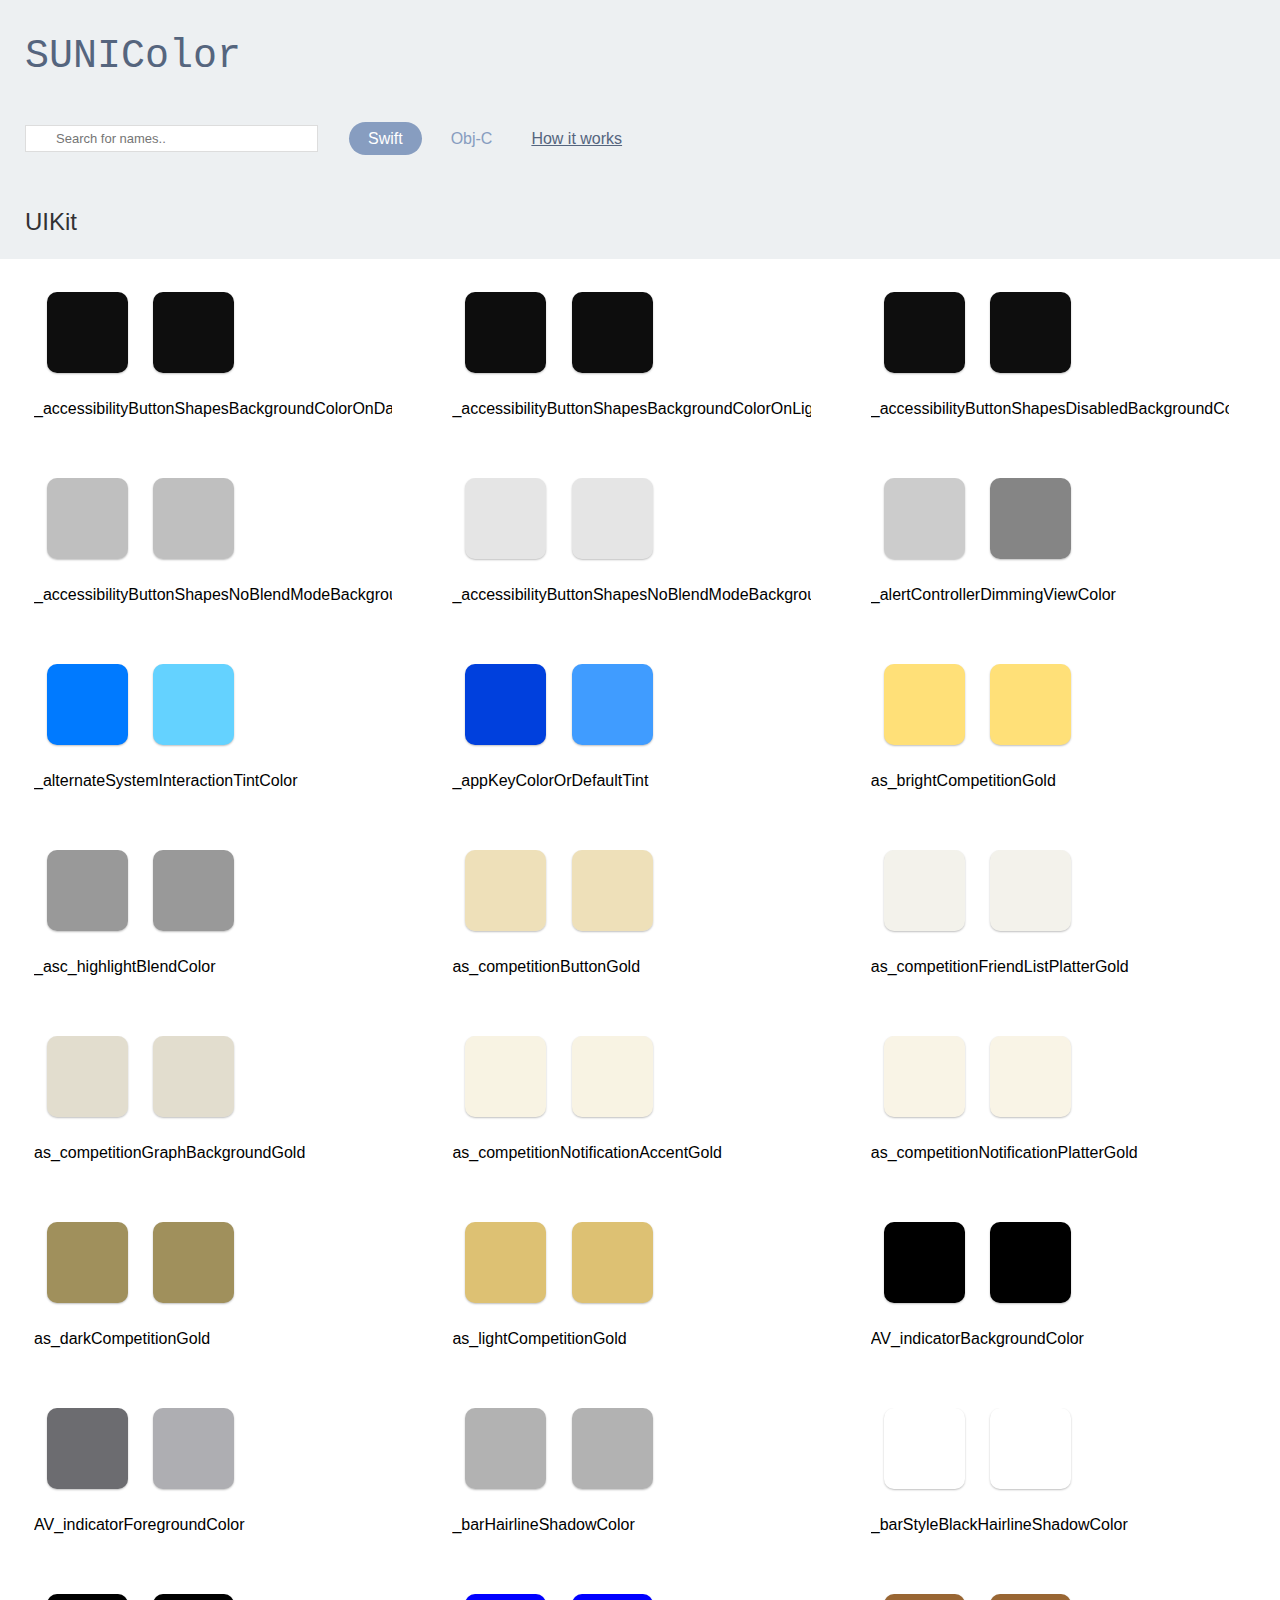
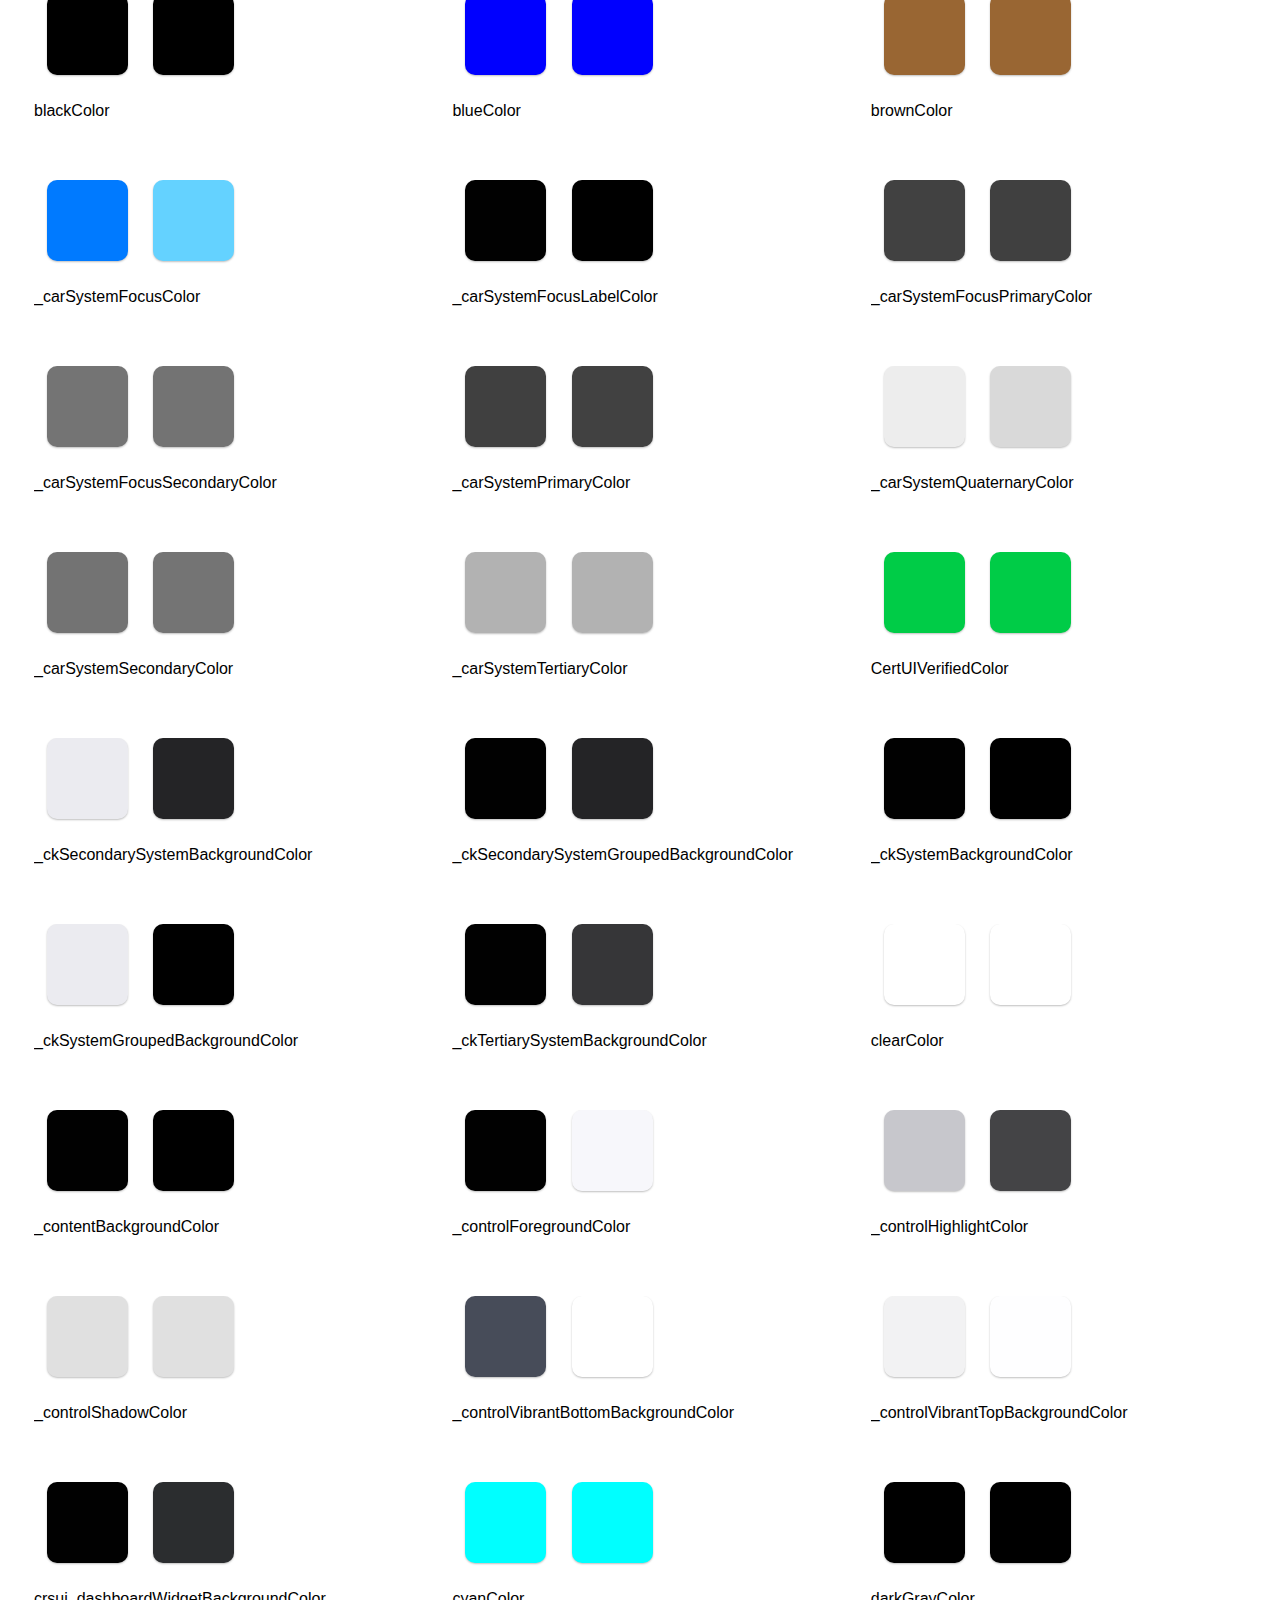
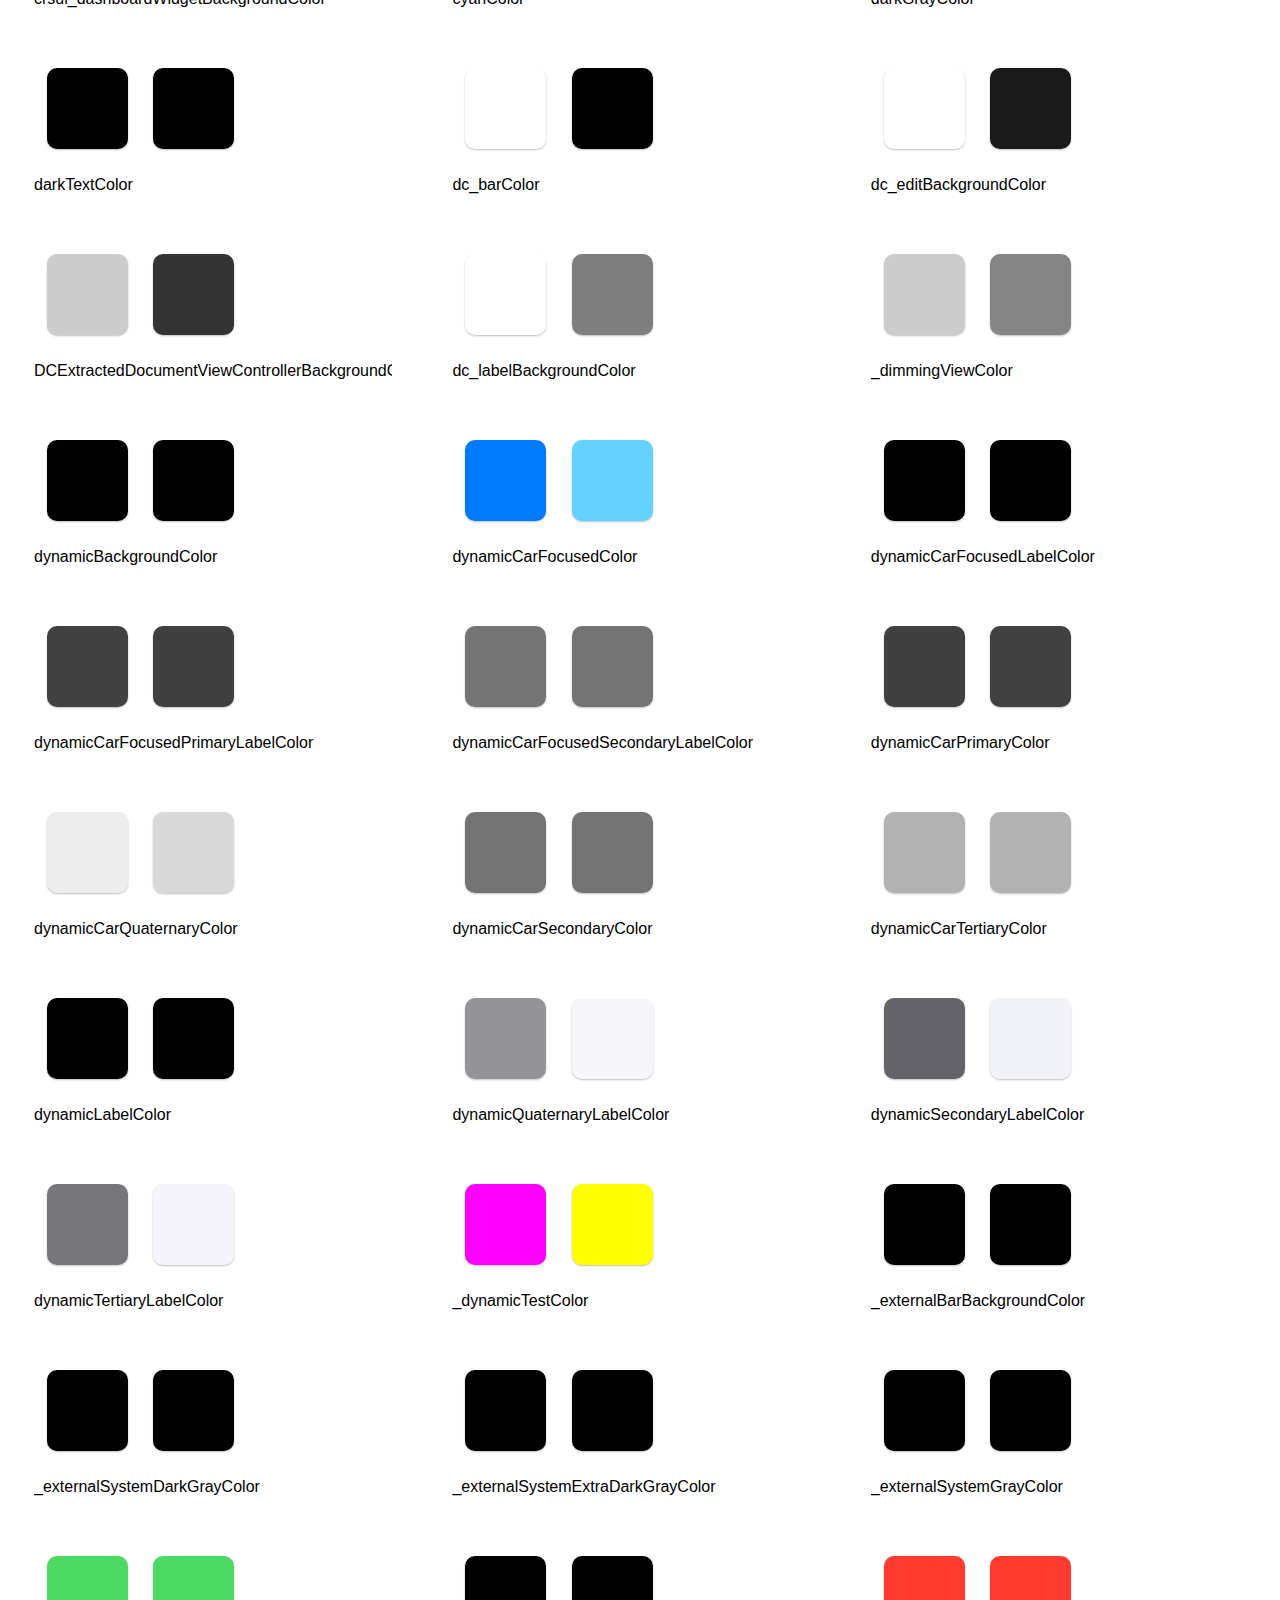
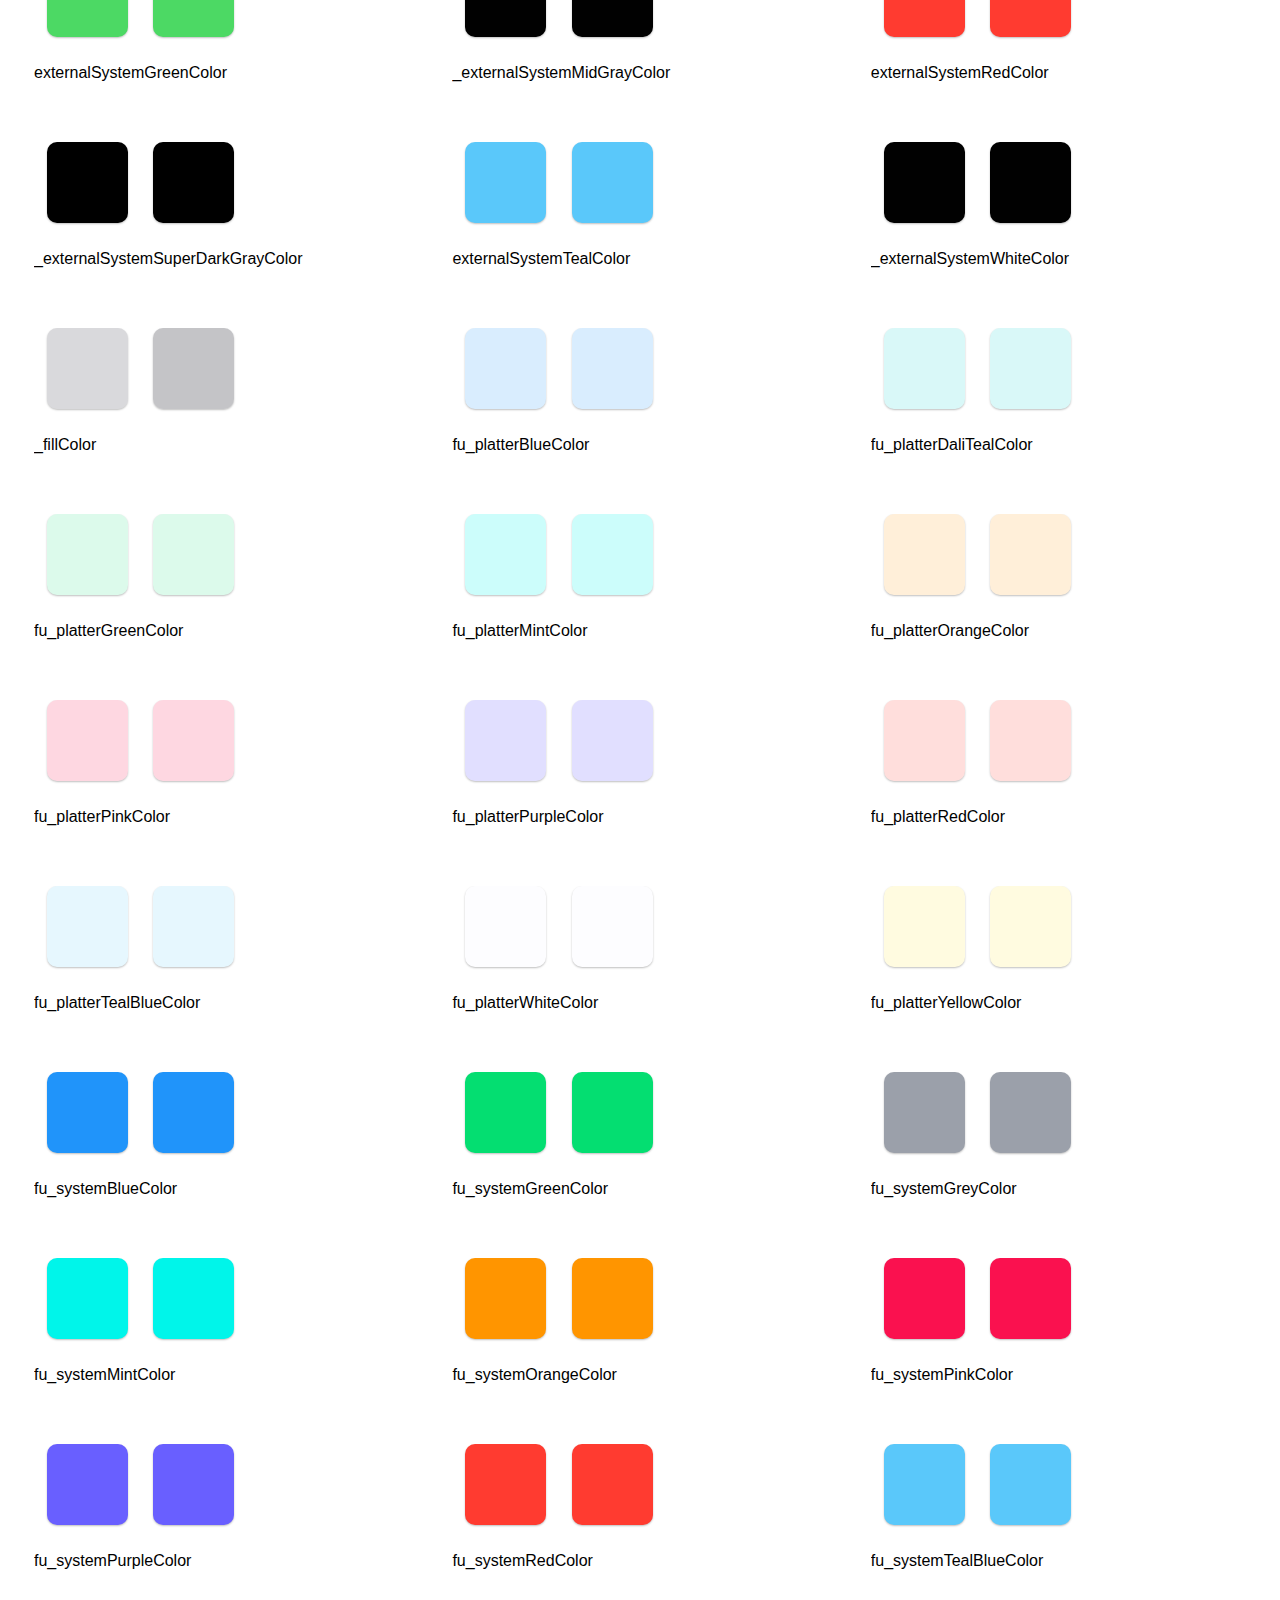
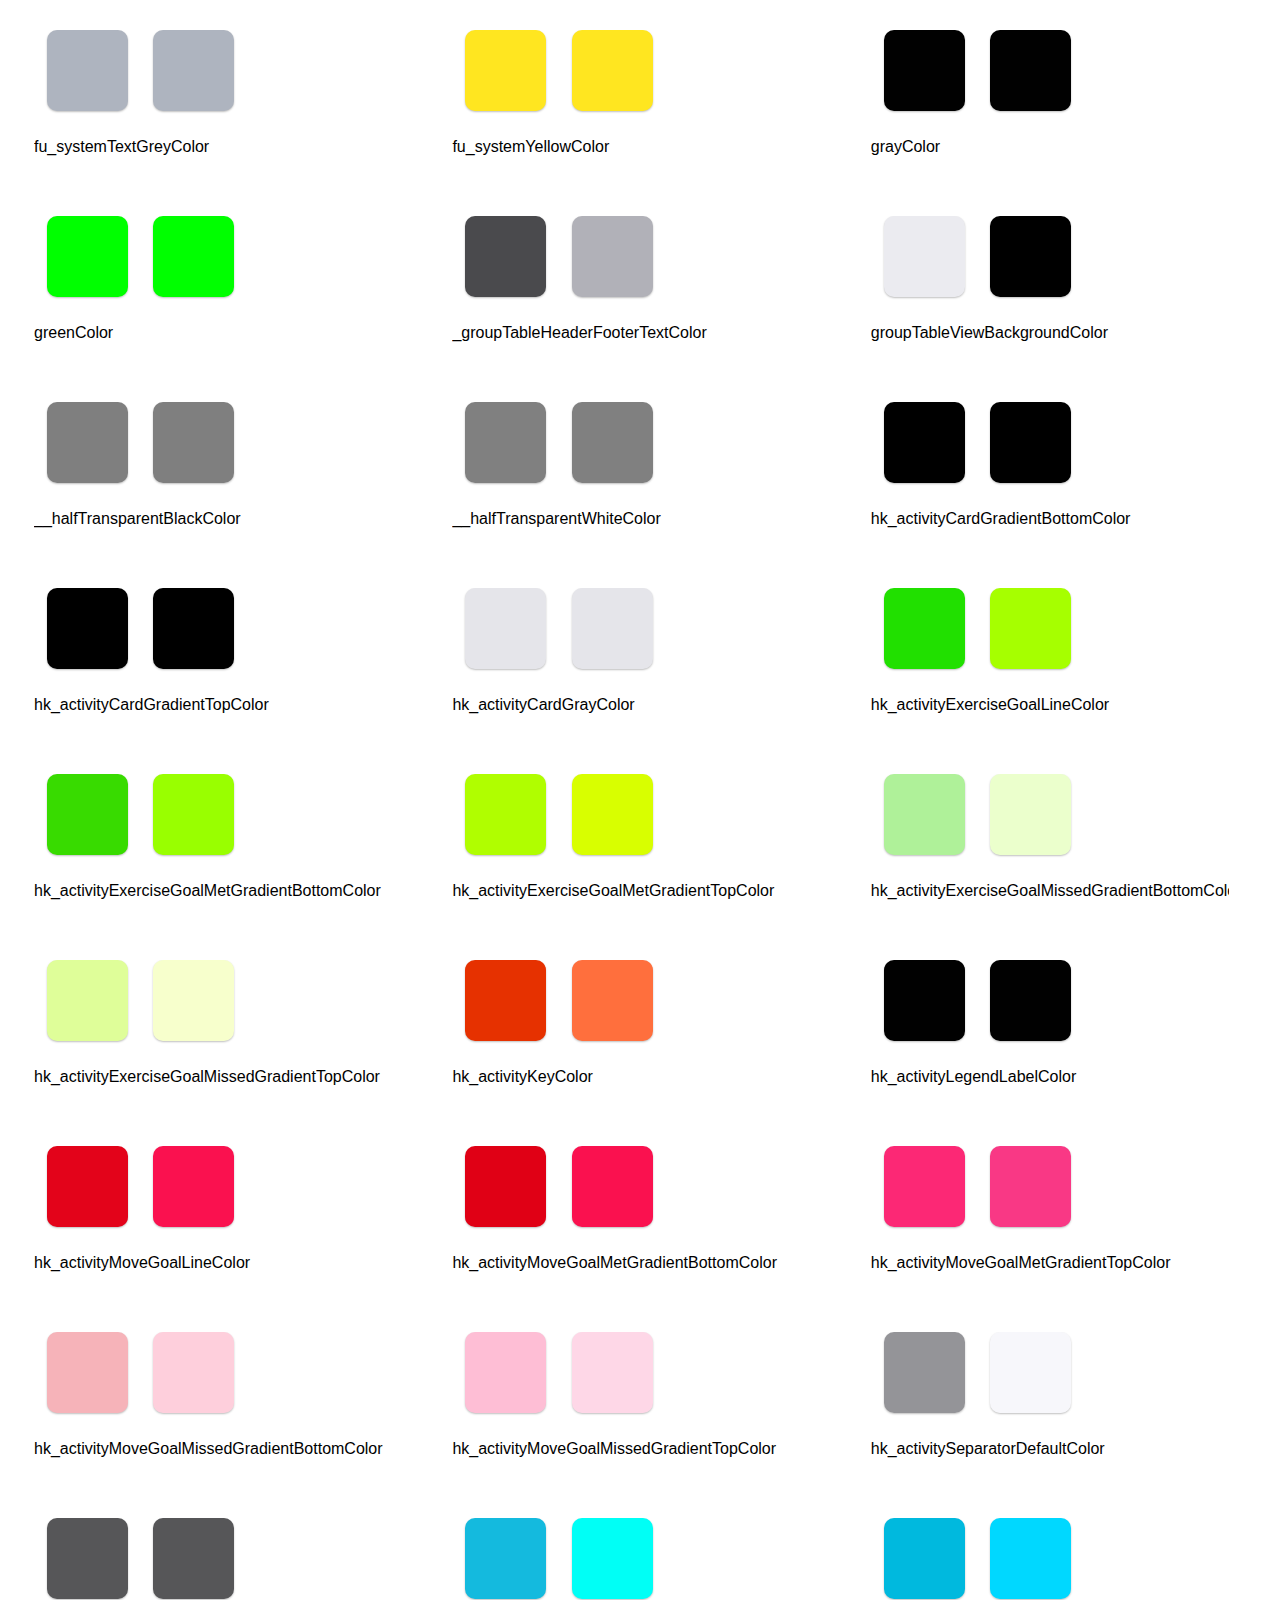
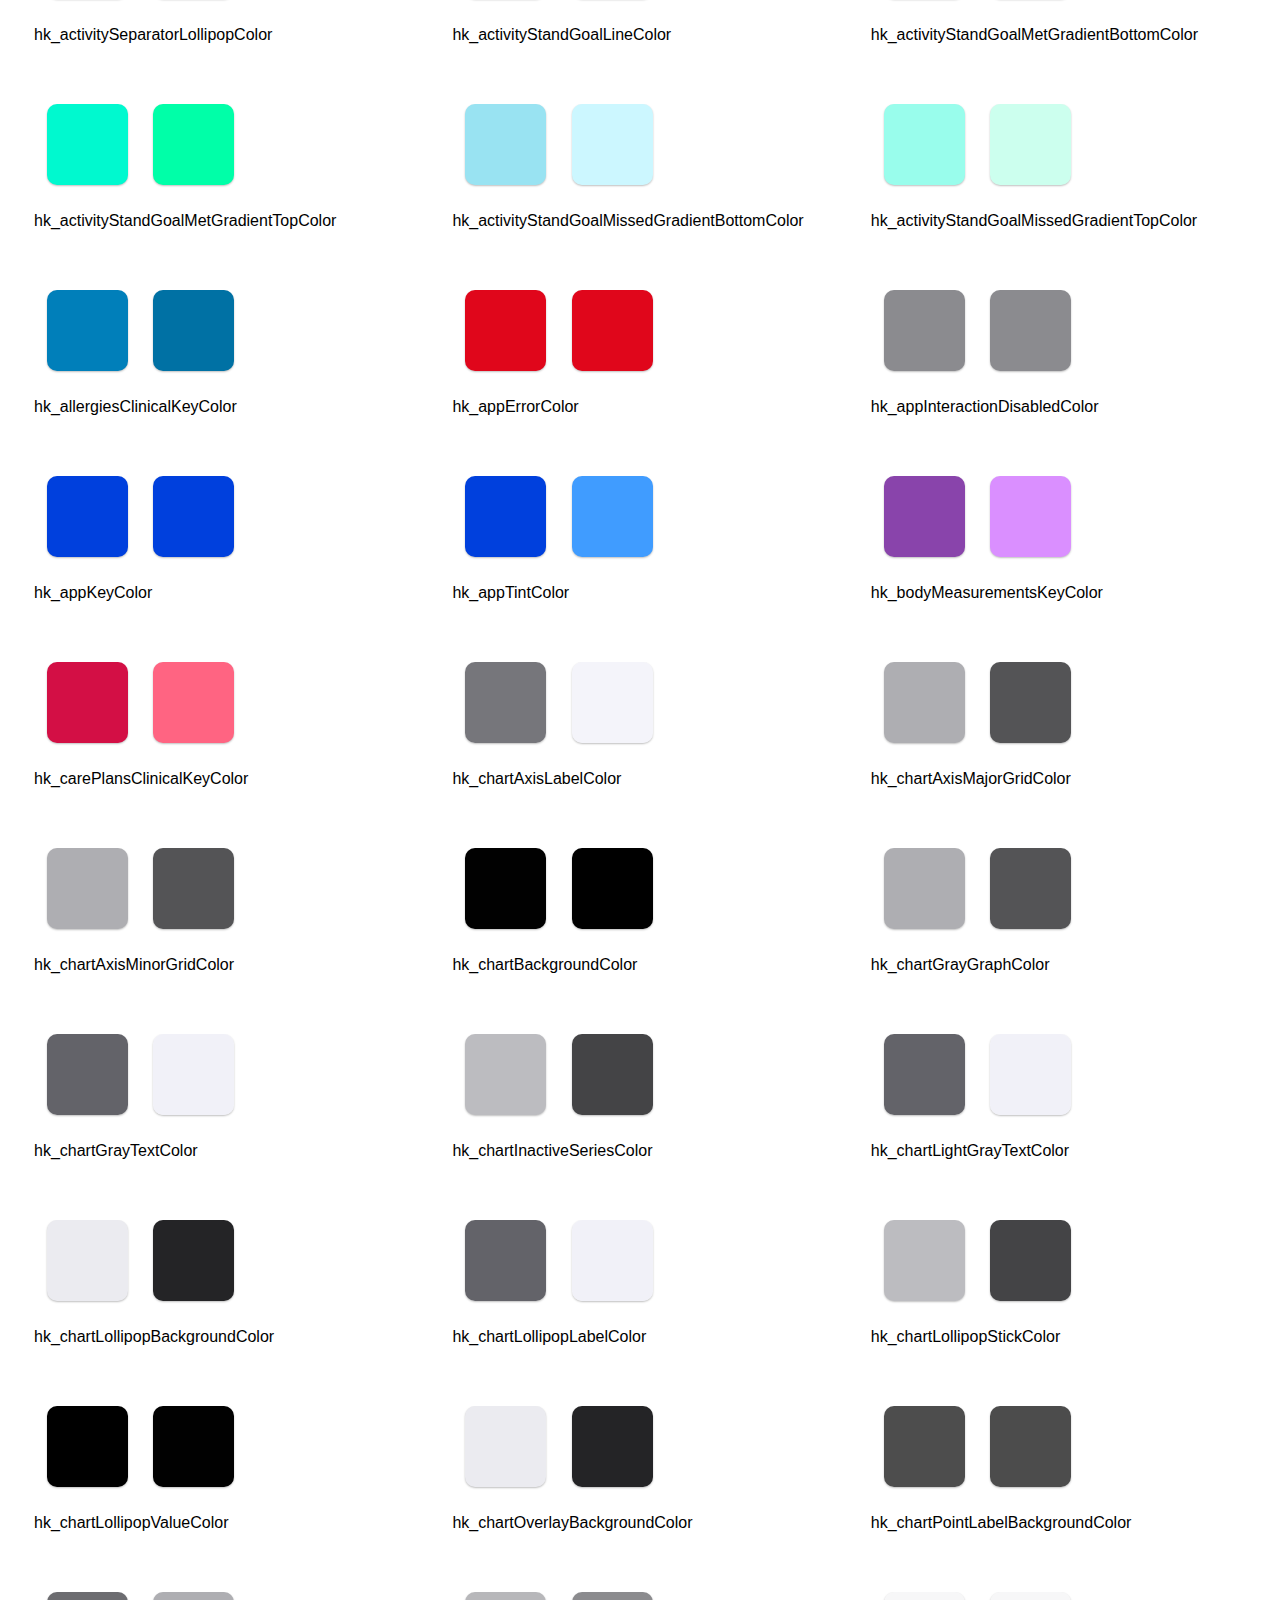
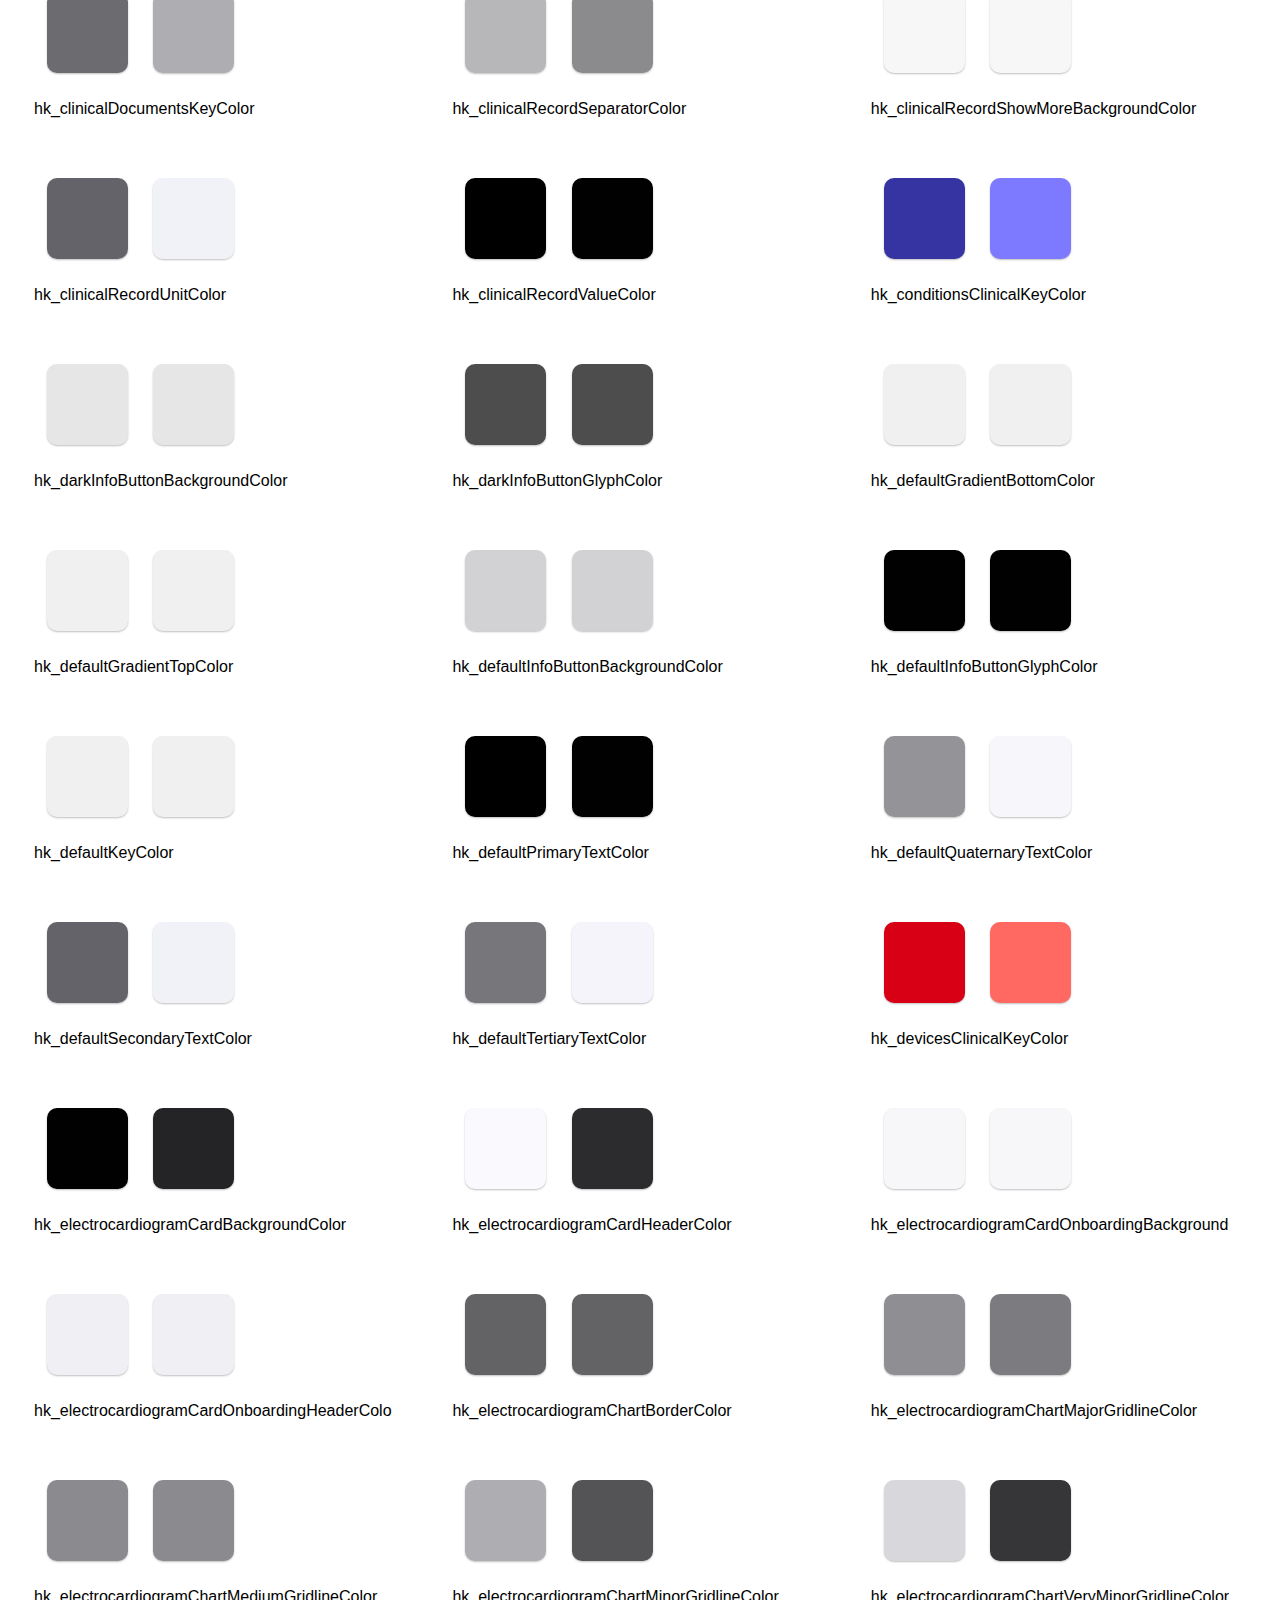
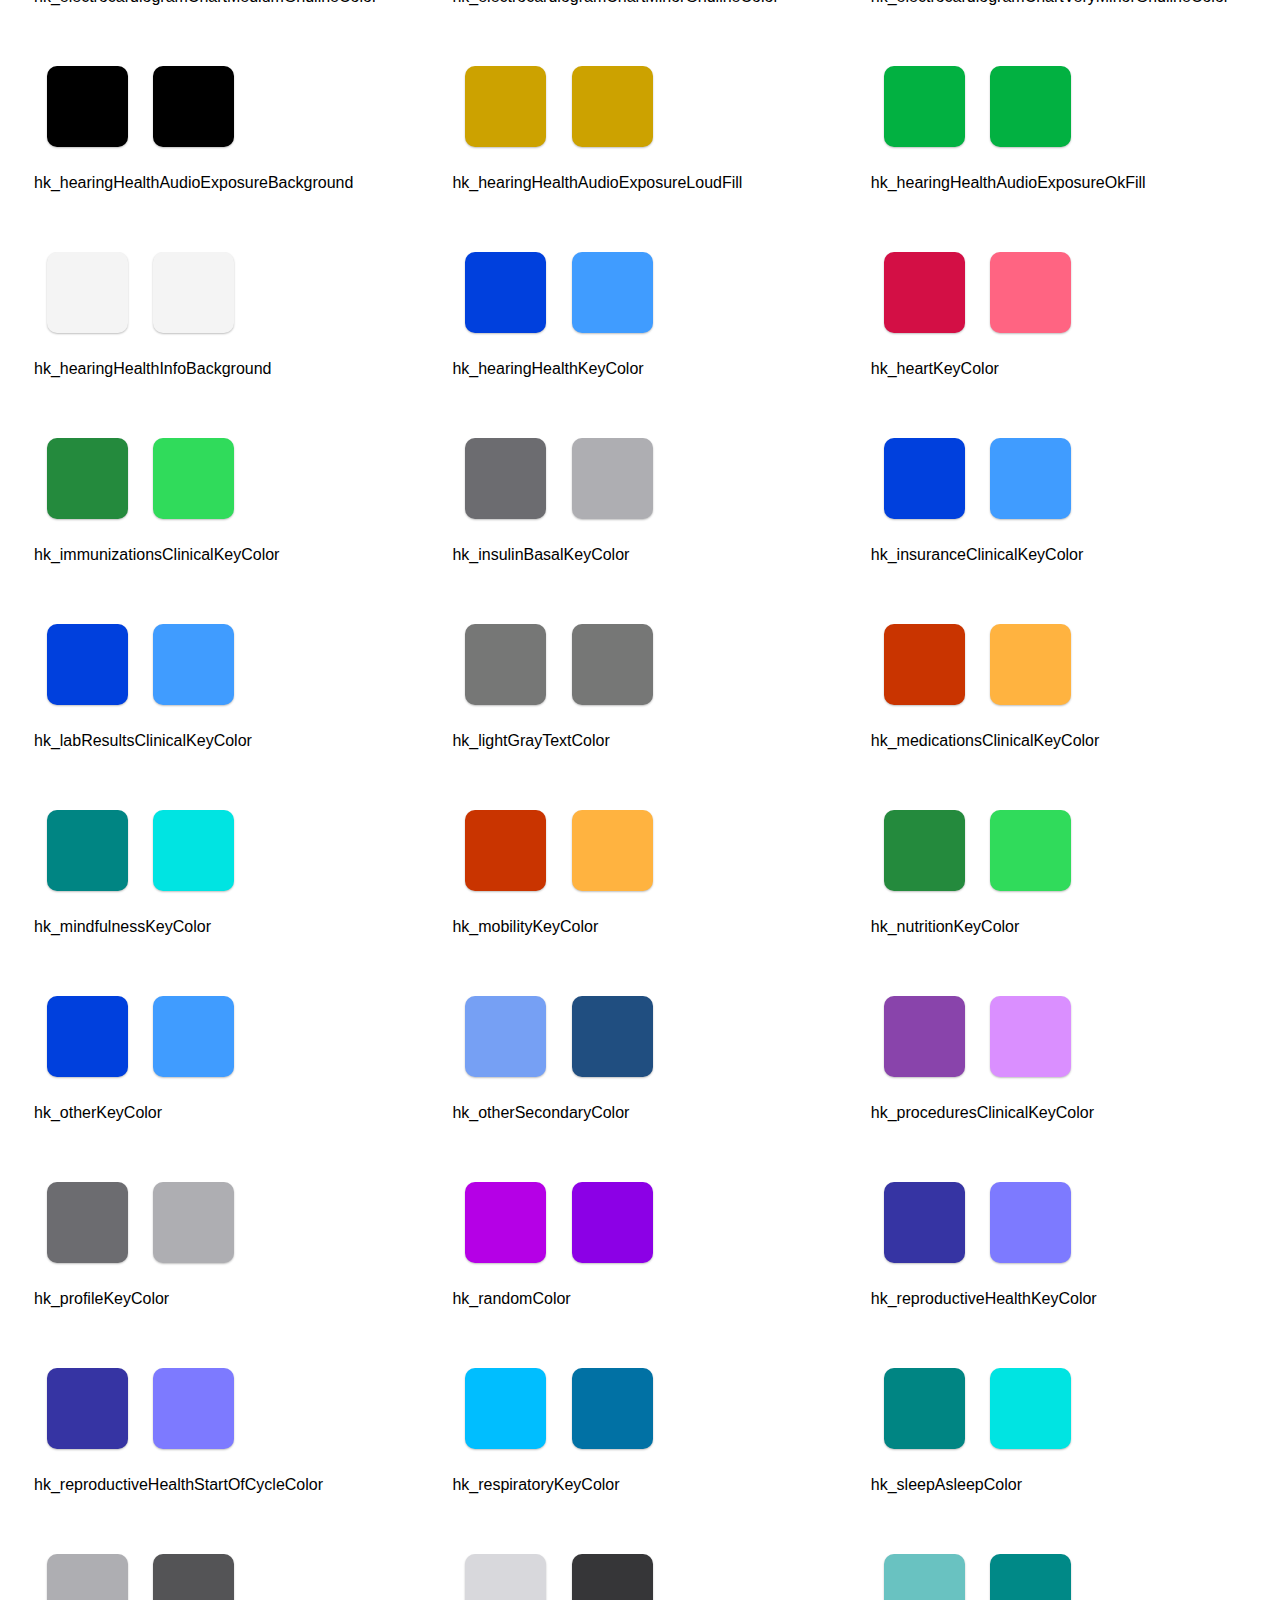
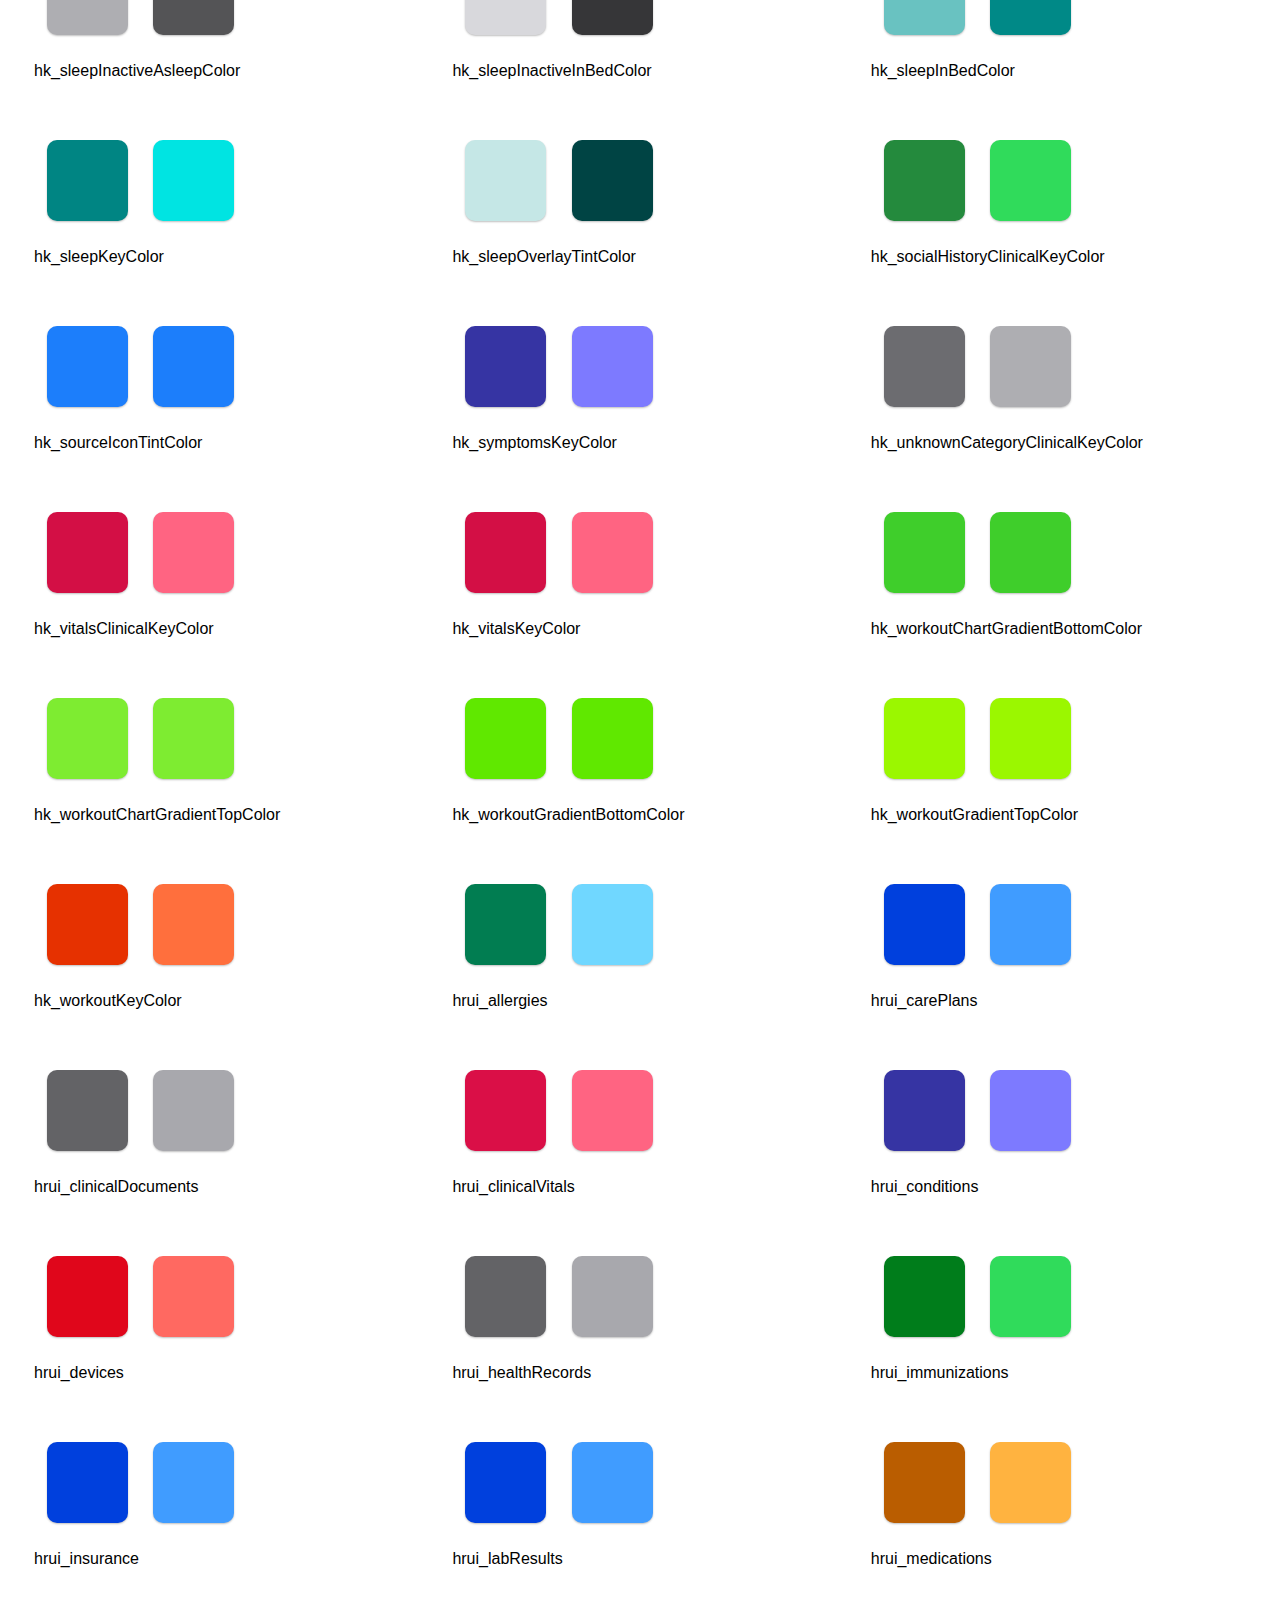
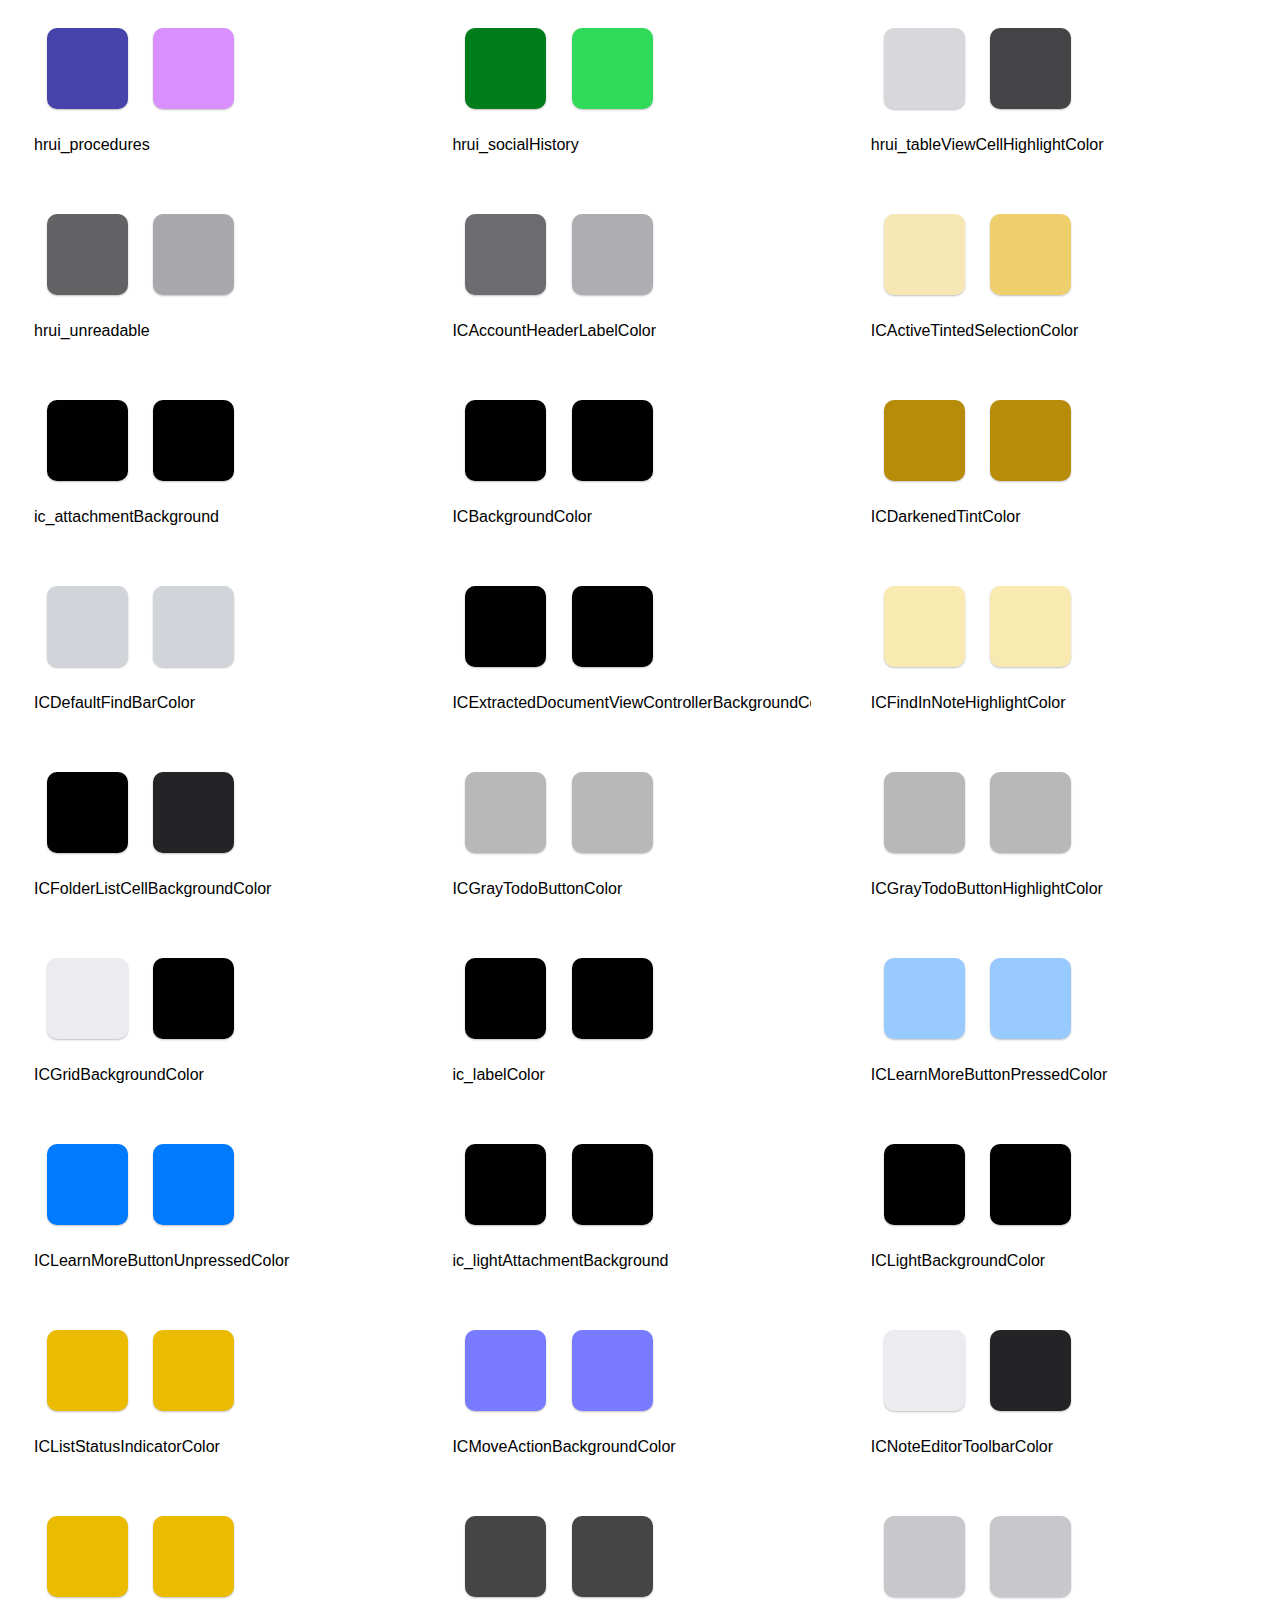
==== commit 2aa4af88: "add collator" ====
--- a/src/index.html
+++ b/src/index.html
@@ -36,6 +36,3398 @@
 
             <li class="colorContainer">
                 <div class="colorItem" onclick="copyColor(this)"
+                    style="background-color: rgba(0.000000, 0.000000, 0.000000, 1.000000);"></div>
+                <div class="colorItem" onclick="copyColor(this)"
+                    style="background-color: rgba(1.000000, 1.000000, 1.000000, 1.000000);"></div>
+                <span>siriui_glyphColor</span>
+            </li>
+            <li class="colorContainer">
+                <div class="colorItem" onclick="copyColor(this)"
+                    style="background-color: rgba(4.000000, 4.000000, 15.000000, 0.450000);">
+                    <p>A</p>
+                </div>
+                <div class="colorItem" onclick="copyColor(this)"
+                    style="background-color: rgba(4.000000, 4.000000, 15.000000, 0.450000);">
+                    <p>A</p>
+                </div>
+                <span>systemGrayTintColor</span>
+            </li>
+            <li class="colorContainer">
+                <div class="colorItem" onclick="copyColor(this)"
+                    style="background-color: rgba(0.980000, 0.980000, 0.980000, 1.000000);"></div>
+                <div class="colorItem" onclick="copyColor(this)"
+                    style="background-color: rgba(0.010000, 0.010000, 0.010000, 1.000000);"></div>
+                <span>_textFieldDisabledBackgroundColor</span>
+            </li>
+            <li class="colorContainer">
+                <div class="colorItem" onclick="copyColor(this)"
+                    style="background-color: rgba(221.000000, 193.000000, 115.000000, 0.200000);">
+                    <p>A</p>
+                </div>
+                <div class="colorItem" onclick="copyColor(this)"
+                    style="background-color: rgba(221.000000, 193.000000, 115.000000, 0.200000);">
+                    <p>A</p>
+                </div>
+                <span>as_competitionNotificationAccentGold</span>
+            </li>
+            <li class="colorContainer">
+                <div class="colorItem" onclick="copyColor(this)"
+                    style="background-color: rgba(235.000000, 235.000000, 240.000000, 1.000000);"></div>
+                <div class="colorItem" onclick="copyColor(this)"
+                    style="background-color: rgba(0.000000, 0.000000, 0.000000, 1.000000);"></div>
+                <span>mailTransferStackViewBackgroundColor</span>
+            </li>
+            <li class="colorContainer">
+                <div class="colorItem" onclick="copyColor(this)"
+                    style="background-color: rgba(0.000000, 7.000000, 25.000000, 0.050000);">
+                    <p>A</p>
+                </div>
+                <div class="colorItem" onclick="copyColor(this)"
+                    style="background-color: rgba(250.000000, 248.000000, 255.000000, 0.150000);">
+                    <p>A</p>
+                </div>
+
+                <span>_controlVibrantTopBackgroundColor</span>
+            </li>
+            <li class="colorContainer">
+                <div class="colorItem" onclick="copyColor(this)"
+                    style="background-color: rgba(0.000000, 0.000000, 0.000000, 1.000000);"></div>
+                <div class="colorItem" onclick="copyColor(this)"
+                    style="background-color: rgba(1.000000, 1.000000, 1.000000, 1.000000);"></div>
+                <span>siriui_textHighlightColor</span>
+            </li>
+            <li class="colorContainer">
+                <div class="colorItem" onclick="copyColor(this)"
+                    style="background-color: rgba(38.000000, 38.000000, 38.000000, 1.000000);"></div>
+                <div class="colorItem" onclick="copyColor(this)"
+                    style="background-color: rgba(38.000000, 38.000000, 38.000000, 1.000000);"></div>
+                <span>tsu_switchTintColor</span>
+            </li>
+            <li class="colorContainer">
+                <div class="colorItem" onclick="copyColor(this)"
+                    style="background-color: rgba(243.000000, 243.000000, 243.000000, 1.000000);"></div>
+                <div class="colorItem" onclick="copyColor(this)"
+                    style="background-color: rgba(243.000000, 243.000000, 243.000000, 1.000000);"></div>
+
+                <span>pr_darkAccentColor</span>
+            </li>
+            <li class="colorContainer">
+                <div class="colorItem" onclick="copyColor(this)"
+                    style="background-color: rgba(120.099998, 122.139999, 254.740005, 1.000000);"></div>
+                <div class="colorItem" onclick="copyColor(this)"
+                    style="background-color: rgba(120.099998, 122.139999, 254.740005, 1.000000);"></div>
+                <span>ICMoveActionBackgroundColor</span>
+            </li>
+            <li class="colorContainer">
+                <div class="colorItem" onclick="copyColor(this)"
+                    style="background-color: rgba(239.000000, 239.000000, 244.000000, 1.000000);"></div>
+                <div class="colorItem" onclick="copyColor(this)"
+                    style="background-color: rgba(239.000000, 239.000000, 244.000000, 1.000000);"></div>
+                <span>hk_electrocardiogramCardOnboardingHeaderColor</span>
+            </li>
+            <li class="colorContainer">
+                <div class="colorItem" onclick="copyColor(this)"
+                    style="background-color: rgba(1.000000, 1.000000, 1.000000, 0.200000);">
+                    <p>A</p>
+                </div>
+                <div class="colorItem" onclick="copyColor(this)"
+                    style="background-color: rgba(1.000000, 1.000000, 1.000000, 0.200000);">
+                    <p>A</p>
+                </div>
+                <span>mtui_lapResetButtonTintColor</span>
+            </li>
+            <li class="colorContainer">
+                <div class="colorItem" onclick="copyColor(this)"
+                    style="background-color: rgba(1.000000, 1.000000, 1.000000, 0.100000);">
+                    <p>A</p>
+                </div>
+                <div class="colorItem" onclick="copyColor(this)"
+                    style="background-color: rgba(1.000000, 1.000000, 1.000000, 0.100000);">
+                    <p>A</p>
+                </div>
+                <span>siriui_lightHighlightColor</span>
+            </li>
+            <li class="colorContainer">
+                <div class="colorItem" onclick="copyColor(this)"
+                    style="background-color: rgba(1.000000, 1.000000, 1.000000, 1.000000);"></div>
+                <div class="colorItem" onclick="copyColor(this)"
+                    style="background-color: rgba(0.000000, 0.000000, 0.000000, 1.000000);"></div>
+                <span>_externalBarBackgroundColor</span>
+            </li>
+            <li class="colorContainer">
+                <div class="colorItem" onclick="copyColor(this)"
+                    style="background-color: rgba(105.000000, 95.000000, 255.000000, 0.200000);">
+                    <p>A</p>
+                </div>
+                <div class="colorItem" onclick="copyColor(this)"
+                    style="background-color: rgba(105.000000, 95.000000, 255.000000, 0.200000);">
+                    <p>A</p>
+                </div>
+                <span>fu_platterPurpleColor</span>
+            </li>
+            <li class="colorContainer">
+                <div class="colorItem" onclick="copyColor(this)"
+                    style="background-color: rgba(60.000000, 60.000000, 67.000000, 0.370000);">
+                    <p>A</p>
+                </div>
+                <div class="colorItem" onclick="copyColor(this)"
+                    style="background-color: rgba(84.000000, 84.000000, 88.000000, 0.680000);">
+                    <p>A</p>
+                </div>
+                <span>tableSeparatorDarkColor</span>
+            </li>
+            <li class="colorContainer">
+                <div class="colorItem" onclick="copyColor(this)"
+                    style="background-color: rgba(43.000000, 43.000000, 43.000000, 1.000000);"></div>
+                <div class="colorItem" onclick="copyColor(this)"
+                    style="background-color: rgba(43.000000, 43.000000, 43.000000, 1.000000);"></div>
+                <span>tsu_sidebarBackgroundColor</span>
+            </li>
+            <li class="colorContainer">
+                <div class="colorItem" onclick="copyColor(this)"
+                    style="background-color: rgba(36.000000, 138.000000, 61.000000, 0.100000);">
+                    <p>A</p>
+                </div>
+                <div class="colorItem" onclick="copyColor(this)"
+                    style="background-color: rgba(48.000000, 219.000000, 91.000000, 0.100000);">
+                    <p>A</p>
+                </div>
+                <span>mtui_disabledStartButtonTintColor</span>
+            </li>
+            <li class="colorContainer">
+                <div class="colorItem" onclick="copyColor(this)"
+                    style="background-color: rgba(1.000000, 1.000000, 1.000000, 1.000000);"></div>
+                <div class="colorItem" onclick="copyColor(this)"
+                    style="background-color: rgba(0.000000, 0.000000, 0.000000, 1.000000);"></div>
+                <span>pk_selectedPickerButtonMaskColor</span>
+            </li>
+            <li class="colorContainer">
+                <div class="colorItem" onclick="copyColor(this)"
+                    style="background-color: rgba(211.000000, 15.000000, 69.000000, 1.000000);"></div>
+                <div class="colorItem" onclick="copyColor(this)"
+                    style="background-color: rgba(255.000000, 100.000000, 130.000000, 1.000000);"></div>
+                <span>hk_vitalsKeyColor</span>
+            </li>
+            <li class="colorContainer">
+                <div class="colorItem" onclick="copyColor(this)"
+                    style="background-color: rgba(0.000000, 0.000000, 0.000000, 1.000000);"></div>
+                <div class="colorItem" onclick="copyColor(this)"
+                    style="background-color: rgba(1.000000, 1.000000, 1.000000, 1.000000);"></div>
+                <span>pk_buttonImageColor</span>
+            </li>
+            <li class="colorContainer">
+                <div class="colorItem" onclick="copyColor(this)"
+                    style="background-color: rgba(1.000000, 1.000000, 1.000000, 0.400000);">
+                    <p>A</p>
+                </div>
+                <div class="colorItem" onclick="copyColor(this)"
+                    style="background-color: rgba(1.000000, 1.000000, 1.000000, 0.400000);">
+                    <p>A</p>
+                </div>
+                <span>siriui_transparantHighlightedButtonColor</span>
+            </li>
+            <li class="colorContainer">
+                <div class="colorItem" onclick="copyColor(this)"
+                    style="background-color: rgba(0.000000, 0.000000, 25.000000, 0.460000);">
+                    <p>A</p>
+                </div>
+                <div class="colorItem" onclick="copyColor(this)"
+                    style="background-color: rgba(0.000000, 0.000000, 25.000000, 0.460000);">
+                    <p>A</p>
+                </div>
+                <span>systemDarkMidGrayTintColor</span>
+            </li>
+            <li class="colorContainer">
+                <div class="colorItem" onclick="copyColor(this)"
+                    style="background-color: rgba(60.000000, 60.000000, 67.000000, 0.700000);">
+                    <p>A</p>
+                </div>
+                <div class="colorItem" onclick="copyColor(this)"
+                    style="background-color: rgba(235.000000, 235.000000, 245.000000, 0.550000);">
+                    <p>A</p>
+                </div>
+                <span>mtui_cellAccessoryColor</span>
+            </li>
+            <li class="colorContainer">
+                <div class="colorItem" onclick="copyColor(this)"
+                    style="background-color: rgba(60.000000, 60.000000, 67.000000, 0.370000);">
+                    <p>A</p>
+                </div>
+                <div class="colorItem" onclick="copyColor(this)"
+                    style="background-color: rgba(84.000000, 84.000000, 88.000000, 0.680000);">
+                    <p>A</p>
+                </div>
+                <span>tableSeparatorLightColor</span>
+            </li>
+            <li class="colorContainer">
+                <div class="colorItem" onclick="copyColor(this)"
+                    style="background-color: rgba(126.000000, 236.000000, 49.000000, 1.000000);"></div>
+                <div class="colorItem" onclick="copyColor(this)"
+                    style="background-color: rgba(126.000000, 236.000000, 49.000000, 1.000000);"></div>
+                <span>hk_workoutChartGradientTopColor</span>
+            </li>
+            <li class="colorContainer">
+                <div class="colorItem" onclick="copyColor(this)"
+                    style="background-color: rgba(92.000000, 192.000000, 140.000000, 1.000000);"></div>
+                <div class="colorItem" onclick="copyColor(this)"
+                    style="background-color: rgba(92.000000, 192.000000, 140.000000, 1.000000);"></div>
+                <span>nfl_forYouStoriesHeadercolor</span>
+            </li>
+            <li class="colorContainer">
+                <div class="colorItem" onclick="copyColor(this)"
+                    style="background-color: rgba(60.000000, 60.000000, 67.000000, 0.550000);">
+                    <p>A</p>
+                </div>
+                <div class="colorItem" onclick="copyColor(this)"
+                    style="background-color: rgba(235.000000, 235.000000, 245.000000, 0.400000);">
+                    <p>A</p>
+                </div>
+                <span>hk_defaultQuaternaryTextColor</span>
+            </li>
+            <li class="colorContainer">
+                <div class="colorItem" onclick="copyColor(this)"
+                    style="background-color: rgba(234.000000, 187.000000, 0.000000, 0.300000);">
+                    <p>A</p>
+                </div>
+                <div class="colorItem" onclick="copyColor(this)"
+                    style="background-color: rgba(234.000000, 187.000000, 0.000000, 0.300000);">
+                    <p>A</p>
+                </div>
+                <span>ICFindInNoteHighlightColor</span>
+            </li>
+            <li class="colorContainer">
+                <div class="colorItem" onclick="copyColor(this)"
+                    style="background-color: rgba(229.000000, 229.000000, 229.000000, 1.000000);"></div>
+                <div class="colorItem" onclick="copyColor(this)"
+                    style="background-color: rgba(50.000000, 50.000000, 52.000000, 1.000000);"></div>
+                <span>tablePlainHeaderFooterFloatingBackgroundColor</span>
+            </li>
+            <li class="colorContainer">
+                <div class="colorItem" onclick="copyColor(this)"
+                    style="background-color: rgba(1.000000, 1.000000, 1.000000, 0.800000);">
+                    <p>A</p>
+                </div>
+                <div class="colorItem" onclick="copyColor(this)"
+                    style="background-color: rgba(1.000000, 1.000000, 1.000000, 0.800000);">
+                    <p>A</p>
+                </div>
+                <span>siriui_transparantButtonColor</span>
+            </li>
+            <li class="colorContainer">
+                <div class="colorItem" onclick="copyColor(this)"
+                    style="background-color: rgba(216.750000, 221.850006, 232.050003, 1.000000);"></div>
+                <div class="colorItem" onclick="copyColor(this)"
+                    style="background-color: rgba(216.750000, 221.850006, 232.050003, 1.000000);"></div>
+                <span>sectionHeaderBorderColor</span>
+            </li>
+            <li class="colorContainer">
+                <div class="colorItem" onclick="copyColor(this)"
+                    style="background-color: rgba(-60.400002, 127.410004, 186.029999, 1.000000);"></div>
+                <div class="colorItem" onclick="copyColor(this)"
+                    style="background-color: rgba(-0.450000, 112.959999, 163.929993, 1.000000);"></div>
+                <span>hk_allergiesClinicalKeyColor</span>
+            </li>
+            <li class="colorContainer">
+                <div class="colorItem" onclick="copyColor(this)"
+                    style="background-color: rgba(99.000000, 99.000000, 102.000000, 1.000000);"></div>
+                <div class="colorItem" onclick="copyColor(this)"
+                    style="background-color: rgba(168.000000, 168.000000, 173.000000, 1.000000);"></div>
+                <span>hrui_clinicalDocuments</span>
+            </li>
+            <li class="colorContainer">
+                <div class="colorItem" onclick="copyColor(this)"
+                    style="background-color: rgba(211.000000, 15.000000, 69.000000, 1.000000);"></div>
+                <div class="colorItem" onclick="copyColor(this)"
+                    style="background-color: rgba(255.000000, 100.000000, 130.000000, 1.000000);"></div>
+                <span>hk_heartKeyColor</span>
+            </li>
+            <li class="colorContainer">
+                <div class="colorItem" onclick="copyColor(this)"
+                    style="background-color: rgba(201.000000, 52.000000, 0.000000, 1.000000);"></div>
+                <div class="colorItem" onclick="copyColor(this)"
+                    style="background-color: rgba(255.000000, 179.000000, 64.000000, 1.000000);"></div>
+                <span>hk_mobilityKeyColor</span>
+            </li>
+            <li class="colorContainer">
+                <div class="colorItem" onclick="copyColor(this)"
+                    style="background-color: rgba(54.000000, 52.000000, 163.000000, 1.000000);"></div>
+                <div class="colorItem" onclick="copyColor(this)"
+                    style="background-color: rgba(125.000000, 122.000000, 255.000000, 1.000000);"></div>
+                <span>hrui_conditions</span>
+            </li>
+            <li class="colorContainer">
+                <div class="colorItem" onclick="copyColor(this)"
+                    style="background-color: rgba(174.000000, 174.000000, 178.000000, 1.000000);"></div>
+                <div class="colorItem" onclick="copyColor(this)"
+                    style="background-color: rgba(84.000000, 84.000000, 86.000000, 1.000000);"></div>
+                <span>_searchBarBackgroundColor</span>
+            </li>
+            <li class="colorContainer">
+                <div class="colorItem" onclick="copyColor(this)"
+                    style="background-color: rgba(211.000000, 15.000000, 69.000000, 1.000000);"></div>
+                <div class="colorItem" onclick="copyColor(this)"
+                    style="background-color: rgba(255.000000, 100.000000, 130.000000, 1.000000);"></div>
+                <span>hk_vitalsClinicalKeyColor</span>
+            </li>
+            <li class="colorContainer">
+                <div class="colorItem" onclick="copyColor(this)"
+                    style="background-color: rgba(60.000000, 60.000000, 67.000000, 0.370000);">
+                    <p>A</p>
+                </div>
+                <div class="colorItem" onclick="copyColor(this)"
+                    style="background-color: rgba(84.000000, 84.000000, 88.000000, 0.680000);">
+                    <p>A</p>
+                </div>
+                <span>tableSeparatorColor</span>
+            </li>
+            <li class="colorContainer">
+                <div class="colorItem" onclick="copyColor(this)"
+                    style="background-color: rgba(229.000000, 229.000000, 234.000000, 1.000000);"></div>
+                <div class="colorItem" onclick="copyColor(this)"
+                    style="background-color: rgba(229.000000, 229.000000, 234.000000, 1.000000);"></div>
+                <span>hk_activityCardGrayColor</span>
+            </li>
+            <li class="colorContainer">
+                <div class="colorItem" onclick="copyColor(this)"
+                    style="background-color: rgba(204.000000, 204.000000, 204.000000, 1.000000);"></div>
+                <div class="colorItem" onclick="copyColor(this)"
+                    style="background-color: rgba(51.000000, 51.000000, 51.000000, 1.000000);"></div>
+                <span>DCExtractedDocumentViewControllerBackgroundColor</span>
+            </li>
+            <li class="colorContainer">
+                <div class="colorItem" onclick="copyColor(this)"
+                    style="background-color: rgba(0.000000, 122.000000, 255.000000, 1.000000);"></div>
+                <div class="colorItem" onclick="copyColor(this)"
+                    style="background-color: rgba(100.000000, 210.000000, 255.000000, 1.000000);"></div>
+                <span>dynamicCarFocusedColor</span>
+            </li>
+            <li class="colorContainer">
+                <div class="colorItem" onclick="copyColor(this)"
+                    style="background-color: rgba(0.000000, 122.000000, 255.000000, 0.400000);">
+                    <p>A</p>
+                </div>
+                <div class="colorItem" onclick="copyColor(this)"
+                    style="background-color: rgba(0.000000, 122.000000, 255.000000, 0.400000);">
+                    <p>A</p>
+                </div>
+                <span>ICLearnMoreButtonPressedColor</span>
+            </li>
+            <li class="colorContainer">
+                <div class="colorItem" onclick="copyColor(this)"
+                    style="background-color: rgba(1.000000, 1.000000, 1.000000, 0.550000);">
+                    <p>A</p>
+                </div>
+                <div class="colorItem" onclick="copyColor(this)"
+                    style="background-color: rgba(0.000000, 0.000000, 0.000000, 0.550000);">
+                    <p>A</p>
+                </div>
+                <span>_carSystemFocusSecondaryColor</span>
+            </li>
+            <li class="colorContainer">
+                <div class="colorItem" onclick="copyColor(this)"
+                    style="background-color: rgba(211.000000, 15.000000, 69.000000, 1.000000);"></div>
+                <div class="colorItem" onclick="copyColor(this)"
+                    style="background-color: rgba(255.000000, 100.000000, 130.000000, 1.000000);"></div>
+                <span>systemPinkColor</span>
+            </li>
+            <li class="colorContainer">
+                <div class="colorItem" onclick="copyColor(this)"
+                    style="background-color: rgba(0.000000, 87.000000, 208.000000, 0.500000);">
+                    <p>A</p>
+                </div>
+                <div class="colorItem" onclick="copyColor(this)"
+                    style="background-color: rgba(0.000000, 87.000000, 208.000000, 0.500000);">
+                    <p>A</p>
+                </div>
+                <span>_mapkit_userLocationAccuracyRingStrokeColor</span>
+            </li>
+            <li class="colorContainer">
+                <div class="colorItem" onclick="copyColor(this)"
+                    style="background-color: rgba(186.000000, 93.000000, 0.000000, 1.000000);"></div>
+                <div class="colorItem" onclick="copyColor(this)"
+                    style="background-color: rgba(255.000000, 179.000000, 64.000000, 1.000000);"></div>
+                <span>hrui_medications</span>
+            </li>
+            <li class="colorContainer">
+                <div class="colorItem" onclick="copyColor(this)"
+                    style="background-color: rgba(0.000000, 64.000000, 221.000000, 1.000000);"></div>
+                <div class="colorItem" onclick="copyColor(this)"
+                    style="background-color: rgba(64.000000, 156.000000, 255.000000, 1.000000);"></div>
+                <span>hrui_carePlans</span>
+            </li>
+            <li class="colorContainer">
+                <div class="colorItem" onclick="copyColor(this)"
+                    style="background-color: rgba(0.000000, 255.000000, 255.000000, 1.000000);"></div>
+                <div class="colorItem" onclick="copyColor(this)"
+                    style="background-color: rgba(0.000000, 255.000000, 255.000000, 1.000000);"></div>
+                <span>cyanColor</span>
+            </li>
+            <li class="colorContainer">
+                <div class="colorItem" onclick="copyColor(this)"
+                    style="background-color: rgba(1.000000, 1.000000, 1.000000, 0.250000);">
+                    <p>A</p>
+                </div>
+                <div class="colorItem" onclick="copyColor(this)"
+                    style="background-color: rgba(1.000000, 1.000000, 1.000000, 0.250000);">
+                    <p>A</p>
+                </div>
+                <span>_accessibilityButtonShapesNoBlendModeBackgroundColorOnDark</span>
+            </li>
+            <li class="colorContainer">
+                <div class="colorItem" onclick="copyColor(this)"
+                    style="background-color: rgba(0.000000, 199.919998, 249.899994, 1.000000);"></div>
+                <div class="colorItem" onclick="copyColor(this)"
+                    style="background-color: rgba(0.000000, 199.919998, 249.899994, 1.000000);"></div>
+                <span>mailQuoteColorLevelTwoCorona</span>
+            </li>
+            <li class="colorContainer">
+                <div class="colorItem" onclick="copyColor(this)"
+                    style="background-color: rgba(127.500000, 0.000000, 127.500000, 1.000000);"></div>
+                <div class="colorItem" onclick="copyColor(this)"
+                    style="background-color: rgba(127.500000, 0.000000, 127.500000, 1.000000);"></div>
+                <span>purpleColor</span>
+            </li>
+            <li class="colorContainer">
+                <div class="colorItem" onclick="copyColor(this)"
+                    style="background-color: rgba(0.000000, 249.130005, 207.309998, 1.000000);"></div>
+                <div class="colorItem" onclick="copyColor(this)"
+                    style="background-color: rgba(0.000000, 255.000000, 168.000000, 1.000000);"></div>
+                <span>hk_activityStandGoalMetGradientTopColor</span>
+            </li>
+            <li class="colorContainer">
+                <div class="colorItem" onclick="copyColor(this)"
+                    style="background-color: rgba(1.000000, 1.000000, 1.000000, 1.000000);"></div>
+                <div class="colorItem" onclick="copyColor(this)"
+                    style="background-color: rgba(1.000000, 1.000000, 1.000000, 1.000000);"></div>
+                <span>tsu_lightToolbarBackgroundColor</span>
+            </li>
+            <li class="colorContainer">
+                <div class="colorItem" onclick="copyColor(this)"
+                    style="background-color: rgba(66.300003, 107.099998, 242.250000, 1.000000);"></div>
+                <div class="colorItem" onclick="copyColor(this)"
+                    style="background-color: rgba(66.300003, 107.099998, 242.250000, 1.000000);"></div>
+                <span>insertionPointColor</span>
+            </li>
+            <li class="colorContainer">
+                <div class="colorItem" onclick="copyColor(this)"
+                    style="background-color: rgba(0.000000, 0.000000, 0.000000, 1.000000);"></div>
+                <div class="colorItem" onclick="copyColor(this)"
+                    style="background-color: rgba(0.000000, 0.000000, 0.000000, 1.000000);"></div>
+                <span>hk_hearingHealthAudioExposureBackground</span>
+            </li>
+            <li class="colorContainer">
+                <div class="colorItem" onclick="copyColor(this)"
+                    style="background-color: rgba(25.500000, 25.500000, 25.500000, 0.800000);">
+                    <p>A</p>
+                </div>
+                <div class="colorItem" onclick="copyColor(this)"
+                    style="background-color: rgba(25.500000, 25.500000, 25.500000, 0.800000);">
+                    <p>A</p>
+                </div>
+                <span>siriui_platterOverlayDarkBackgroundColor</span>
+            </li>
+            <li class="colorContainer">
+                <div class="colorItem" onclick="copyColor(this)"
+                    style="background-color: rgba(4.000000, 4.000000, 15.000000, 0.620000);">
+                    <p>A</p>
+                </div>
+                <div class="colorItem" onclick="copyColor(this)"
+                    style="background-color: rgba(4.000000, 4.000000, 15.000000, 0.620000);">
+                    <p>A</p>
+                </div>
+                <span>systemDarkGrayTintColor</span>
+            </li>
+            <li class="colorContainer">
+                <div class="colorItem" onclick="copyColor(this)"
+                    style="background-color: rgba(160.000000, 144.000000, 92.000000, 0.300000);">
+                    <p>A</p>
+                </div>
+                <div class="colorItem" onclick="copyColor(this)"
+                    style="background-color: rgba(160.000000, 144.000000, 92.000000, 0.300000);">
+                    <p>A</p>
+                </div>
+                <span>as_competitionGraphBackgroundGold</span>
+            </li>
+            <li class="colorContainer">
+                <div class="colorItem" onclick="copyColor(this)"
+                    style="background-color: rgba(38.000000, 38.000000, 38.000000, 1.000000);"></div>
+                <div class="colorItem" onclick="copyColor(this)"
+                    style="background-color: rgba(38.000000, 38.000000, 38.000000, 1.000000);"></div>
+                <span>tsu_sliderMaximumTrackTintColor</span>
+            </li>
+            <li class="colorContainer">
+                <div class="colorItem" onclick="copyColor(this)"
+                    style="background-color: rgba(2.000000, 2.000000, 31.000000, 0.170000);">
+                    <p>A</p>
+                </div>
+                <div class="colorItem" onclick="copyColor(this)"
+                    style="background-color: rgba(2.000000, 2.000000, 31.000000, 0.170000);">
+                    <p>A</p>
+                </div>
+                <span>systemDarkExtraLightGrayTintColor</span>
+            </li>
+            <li class="colorContainer">
+                <div class="colorItem" onclick="copyColor(this)"
+                    style="background-color: rgba(-63.369999, 132.550003, 131.199997, 1.000000);"></div>
+                <div class="colorItem" onclick="copyColor(this)"
+                    style="background-color: rgba(-112.470001, 228.000000, 225.779999, 1.000000);"></div>
+                <span>hk_sleepAsleepColor</span>
+            </li>
+            <li class="colorContainer">
+                <div class="colorItem" onclick="copyColor(this)"
+                    style="background-color: rgba(179.000000, 98.000000, 0.000000, 1.000000);"></div>
+                <div class="colorItem" onclick="copyColor(this)"
+                    style="background-color: rgba(255.000000, 212.000000, 38.000000, 1.000000);"></div>
+                <span>mtui_wakeColor</span>
+            </li>
+            <li class="colorContainer">
+                <div class="colorItem" onclick="copyColor(this)"
+                    style="background-color: rgba(198.899994, 198.899994, 204.000000, 1.000000);"></div>
+                <div class="colorItem" onclick="copyColor(this)"
+                    style="background-color: rgba(198.899994, 198.899994, 204.000000, 1.000000);"></div>
+                <span>ICPasswordProtectActionColor</span>
+            </li>
+            <li class="colorContainer">
+                <div class="colorItem" onclick="copyColor(this)"
+                    style="background-color: rgba(60.000000, 60.000000, 67.000000, 0.370000);">
+                    <p>A</p>
+                </div>
+                <div class="colorItem" onclick="copyColor(this)"
+                    style="background-color: rgba(84.000000, 84.000000, 88.000000, 0.680000);">
+                    <p>A</p>
+                </div>
+                <span>hk_clinicalRecordSeparatorColor</span>
+            </li>
+            <li class="colorContainer">
+                <div class="colorItem" onclick="copyColor(this)"
+                    style="background-color: rgba(0.000000, 0.000000, 0.000000, 0.180000);">
+                    <p>A</p>
+                </div>
+                <div class="colorItem" onclick="copyColor(this)"
+                    style="background-color: rgba(1.000000, 1.000000, 1.000000, 0.180000);">
+                    <p>A</p>
+                </div>
+                <span>siriui_keylineColor</span>
+            </li>
+            <li class="colorContainer">
+                <div class="colorItem" onclick="copyColor(this)"
+                    style="background-color: rgba(1.000000, 1.000000, 1.000000, 1.000000);"></div>
+                <div class="colorItem" onclick="copyColor(this)"
+                    style="background-color: rgba(0.000000, 0.000000, 0.000000, 1.000000);"></div>
+                <span>_ckSystemBackgroundColor</span>
+            </li>
+            <li class="colorContainer">
+                <div class="colorItem" onclick="copyColor(this)"
+                    style="background-color: rgba(155.000000, 160.000000, 170.000000, 1.000000);"></div>
+                <div class="colorItem" onclick="copyColor(this)"
+                    style="background-color: rgba(155.000000, 160.000000, 170.000000, 1.000000);"></div>
+                <span>fu_systemGreyColor</span>
+            </li>
+            <li class="colorContainer">
+                <div class="colorItem" onclick="copyColor(this)"
+                    style="background-color: rgba(155.000000, 247.000000, 0.000000, 1.000000);"></div>
+                <div class="colorItem" onclick="copyColor(this)"
+                    style="background-color: rgba(155.000000, 247.000000, 0.000000, 1.000000);"></div>
+                <span>hk_workoutGradientTopColor</span>
+            </li>
+            <li class="colorContainer">
+                <div class="colorItem" onclick="copyColor(this)"
+                    style="background-color: rgba(86.949997, 217.000000, 119.080002, 1.000000);"></div>
+                <div class="colorItem" onclick="copyColor(this)"
+                    style="background-color: rgba(86.949997, 217.000000, 119.080002, 1.000000);"></div>
+                <span>mailQuoteColorLevelThreeCorona</span>
+            </li>
+            <li class="colorContainer">
+                <div class="colorItem" onclick="copyColor(this)"
+                    style="background-color: rgba(0.330000, 0.330000, 0.330000, 1.000000);"></div>
+                <div class="colorItem" onclick="copyColor(this)"
+                    style="background-color: rgba(0.330000, 0.330000, 0.330000, 1.000000);"></div>
+                <span>darkGrayColor</span>
+            </li>
+            <li class="colorContainer">
+                <div class="colorItem" onclick="copyColor(this)"
+                    style="background-color: rgba(0.000000, 0.000000, 0.000000, 1.000000);"></div>
+                <div class="colorItem" onclick="copyColor(this)"
+                    style="background-color: rgba(1.000000, 1.000000, 1.000000, 1.000000);"></div>
+                <span>_labelColor</span>
+            </li>
+            <li class="colorContainer">
+                <div class="colorItem" onclick="copyColor(this)"
+                    style="background-color: rgba(0.000000, 0.000000, 0.000000, 0.300000);">
+                    <p>A</p>
+                </div>
+                <div class="colorItem" onclick="copyColor(this)"
+                    style="background-color: rgba(1.000000, 1.000000, 1.000000, 0.150000);">
+                    <p>A</p>
+                </div>
+                <span>_systemChromeShadowColor</span>
+            </li>
+            <li class="colorContainer">
+                <div class="colorItem" onclick="copyColor(this)"
+                    style="background-color: rgba(60.000000, 60.000000, 67.000000, 0.800000);">
+                    <p>A</p>
+                </div>
+                <div class="colorItem" onclick="copyColor(this)"
+                    style="background-color: rgba(235.000000, 235.000000, 245.000000, 0.700000);">
+                    <p>A</p>
+                </div>
+                <span>mailTransparentLightGrayColor</span>
+            </li>
+            <li class="colorContainer">
+                <div class="colorItem" onclick="copyColor(this)"
+                    style="background-color: rgba(1.000000, 1.000000, 1.000000, 1.000000);"></div>
+                <div class="colorItem" onclick="copyColor(this)"
+                    style="background-color: rgba(36.000000, 36.000000, 38.000000, 1.000000);"></div>
+                <span>mtui_foregroundColor</span>
+            </li>
+            <li class="colorContainer">
+                <div class="colorItem" onclick="copyColor(this)"
+                    style="background-color: rgba(0.000000, 64.000000, 221.000000, 1.000000);"></div>
+                <div class="colorItem" onclick="copyColor(this)"
+                    style="background-color: rgba(64.000000, 156.000000, 255.000000, 1.000000);"></div>
+                <span>systemBlueColor</span>
+            </li>
+            <li class="colorContainer">
+                <div class="colorItem" onclick="copyColor(this)"
+                    style="background-color: rgba(162.000000, 132.000000, 94.000000, 1.000000);"></div>
+                <div class="colorItem" onclick="copyColor(this)"
+                    style="background-color: rgba(172.000000, 142.000000, 104.000000, 1.000000);"></div>
+                <span>systemBrownColor</span>
+            </li>
+            <li class="colorContainer">
+                <div class="colorItem" onclick="copyColor(this)"
+                    style="background-color: rgba(255.000000, 255.000000, 255.000000, 0.910000);">
+                    <p>A</p>
+                </div>
+                <div class="colorItem" onclick="copyColor(this)"
+                    style="background-color: rgba(255.000000, 255.000000, 255.000000, 0.910000);">
+                    <p>A</p>
+                </div>
+                <span>tableShadowColor</span>
+            </li>
+            <li class="colorContainer">
+                <div class="colorItem" onclick="copyColor(this)"
+                    style="background-color: rgba(0.000000, 64.000000, 221.000000, 1.000000);"></div>
+                <div class="colorItem" onclick="copyColor(this)"
+                    style="background-color: rgba(64.000000, 156.000000, 255.000000, 1.000000);"></div>
+                <span>hrui_insurance</span>
+            </li>
+            <li class="colorContainer">
+                <div class="colorItem" onclick="copyColor(this)"
+                    style="background-color: rgba(221.000000, 193.000000, 115.000000, 0.500000);">
+                    <p>A</p>
+                </div>
+                <div class="colorItem" onclick="copyColor(this)"
+                    style="background-color: rgba(221.000000, 193.000000, 115.000000, 0.500000);">
+                    <p>A</p>
+                </div>
+                <span>as_competitionButtonGold</span>
+            </li>
+            <li class="colorContainer">
+                <div class="colorItem" onclick="copyColor(this)"
+                    style="background-color: rgba(43.000000, 43.000000, 43.000000, 1.000000);"></div>
+                <div class="colorItem" onclick="copyColor(this)"
+                    style="background-color: rgba(43.000000, 43.000000, 43.000000, 1.000000);"></div>
+                <span>tsu_darkToolbarBackgroundColor</span>
+            </li>
+            <li class="colorContainer">
+                <div class="colorItem" onclick="copyColor(this)"
+                    style="background-color: rgba(20.400000, 186.149994, 221.850006, 1.000000);"></div>
+                <div class="colorItem" onclick="copyColor(this)"
+                    style="background-color: rgba(0.000000, 255.000000, 246.000000, 1.000000);"></div>
+                <span>hk_activityStandGoalLineColor</span>
+            </li>
+            <li class="colorContainer">
+                <div class="colorItem" onclick="copyColor(this)"
+                    style="background-color: rgba(160.000000, 144.000000, 92.000000, 1.000000);"></div>
+                <div class="colorItem" onclick="copyColor(this)"
+                    style="background-color: rgba(160.000000, 144.000000, 92.000000, 1.000000);"></div>
+                <span>as_darkCompetitionGold</span>
+            </li>
+            <li class="colorContainer">
+                <div class="colorItem" onclick="copyColor(this)"
+                    style="background-color: rgba(226.000000, 226.000000, 231.000000, 1.000000);"></div>
+                <div class="colorItem" onclick="copyColor(this)"
+                    style="background-color: rgba(61.000000, 61.000000, 65.000000, 1.000000);"></div>
+                <span>mailComposeFormatButtonSelectedBackgroundColor</span>
+            </li>
+            <li class="colorContainer">
+                <div class="colorItem" onclick="copyColor(this)"
+                    style="background-color: rgba(184.000000, 184.000000, 184.000000, 1.000000);"></div>
+                <div class="colorItem" onclick="copyColor(this)"
+                    style="background-color: rgba(184.000000, 184.000000, 184.000000, 1.000000);"></div>
+                <span>ICGrayTodoButtonColor</span>
+            </li>
+            <li class="colorContainer">
+                <div class="colorItem" onclick="copyColor(this)"
+                    style="background-color: rgba(255.000000, 255.000000, 255.000000, 1.000000);"></div>
+                <div class="colorItem" onclick="copyColor(this)"
+                    style="background-color: rgba(1.000000, 1.000000, 1.000000, 1.000000);"></div>
+                <span>dc_barColor</span>
+            </li>
+            <li class="colorContainer">
+                <div class="colorItem" onclick="copyColor(this)"
+                    style="background-color: rgba(137.000000, 68.000000, 171.000000, 1.000000);"></div>
+                <div class="colorItem" onclick="copyColor(this)"
+                    style="background-color: rgba(218.000000, 143.000000, 255.000000, 1.000000);"></div>
+                <span>hk_proceduresClinicalKeyColor</span>
+            </li>
+            <li class="colorContainer">
+                <div class="colorItem" onclick="copyColor(this)"
+                    style="background-color: rgba(198.000000, 198.000000, 200.000000, 1.000000);"></div>
+                <div class="colorItem" onclick="copyColor(this)"
+                    style="background-color: rgba(56.000000, 56.000000, 58.000000, 1.000000);"></div>
+                <span>_opaqueSeparatorColor</span>
+            </li>
+            <li class="colorContainer">
+                <div class="colorItem" onclick="copyColor(this)"
+                    style="background-color: rgba(60.000000, 60.000000, 67.000000, 0.700000);">
+                    <p>A</p>
+                </div>
+                <div class="colorItem" onclick="copyColor(this)"
+                    style="background-color: rgba(235.000000, 235.000000, 245.000000, 0.550000);">
+                    <p>A</p>
+                </div>
+                <span>mtui_tertiaryColor</span>
+            </li>
+            <li class="colorContainer">
+                <div class="colorItem" onclick="copyColor(this)"
+                    style="background-color: rgba(1.000000, 1.000000, 1.000000, 1.000000);"></div>
+                <div class="colorItem" onclick="copyColor(this)"
+                    style="background-color: rgba(0.000000, 0.000000, 0.000000, 1.000000);"></div>
+                <span>hk_chartBackgroundColor</span>
+            </li>
+            <li class="colorContainer">
+                <div class="colorItem" onclick="copyColor(this)"
+                    style="background-color: rgba(1.000000, 1.000000, 1.000000, 1.000000);"></div>
+                <div class="colorItem" onclick="copyColor(this)"
+                    style="background-color: rgba(1.000000, 1.000000, 1.000000, 1.000000);"></div>
+                <span>mtui_stopwatchMajorTickMarkColor</span>
+            </li>
+            <li class="colorContainer">
+                <div class="colorItem" onclick="copyColor(this)"
+                    style="background-color: rgba(255.000000, 230.000000, 32.000000, 1.000000);"></div>
+                <div class="colorItem" onclick="copyColor(this)"
+                    style="background-color: rgba(255.000000, 230.000000, 32.000000, 1.000000);"></div>
+                <span>fu_systemYellowColor</span>
+            </li>
+            <li class="colorContainer">
+                <div class="colorItem" onclick="copyColor(this)"
+                    style="background-color: rgba(60.000000, 60.000000, 67.000000, 0.370000);">
+                    <p>A</p>
+                </div>
+                <div class="colorItem" onclick="copyColor(this)"
+                    style="background-color: rgba(84.000000, 84.000000, 88.000000, 0.680000);">
+                    <p>A</p>
+                </div>
+                <span>mailHeaderSeparatorLayerColor</span>
+            </li>
+            <li class="colorContainer">
+                <div class="colorItem" onclick="copyColor(this)"
+                    style="background-color: rgba(1.000000, 1.000000, 1.000000, 1.000000);"></div>
+                <div class="colorItem" onclick="copyColor(this)"
+                    style="background-color: rgba(0.000000, 0.000000, 0.000000, 1.000000);"></div>
+                <span>mailDockedPlaceholderViewBackgroundColor</span>
+            </li>
+            <li class="colorContainer">
+                <div class="colorItem" onclick="copyColor(this)"
+                    style="background-color: rgba(1.000000, 1.000000, 1.000000, 1.000000);"></div>
+                <div class="colorItem" onclick="copyColor(this)"
+                    style="background-color: rgba(36.000000, 36.000000, 38.000000, 1.000000);"></div>
+                <span>_systemGroupBackgroundCellColor</span>
+            </li>
+            <li class="colorContainer">
+                <div class="colorItem" onclick="copyColor(this)"
+                    style="background-color: rgba(0.000000, 0.000000, 0.000000, 0.100000);">
+                    <p>A</p>
+                </div>
+                <div class="colorItem" onclick="copyColor(this)"
+                    style="background-color: rgba(1.000000, 1.000000, 1.000000, 0.100000);">
+                    <p>A</p>
+                </div>
+                <span>siriui_highlightColor</span>
+            </li>
+            <li class="colorContainer">
+                <div class="colorItem" onclick="copyColor(this)"
+                    style="background-color: rgba(25.000000, 25.000000, 100.000000, 0.180000);">
+                    <p>A</p>
+                </div>
+                <div class="colorItem" onclick="copyColor(this)"
+                    style="background-color: rgba(25.000000, 25.000000, 100.000000, 0.180000);">
+                    <p>A</p>
+                </div>
+                <span>systemLightMidGrayTintColor</span>
+            </li>
+            <li class="colorContainer">
+                <div class="colorItem" onclick="copyColor(this)"
+                    style="background-color: rgba(0.400000, 0.400000, 0.400000, 1.000000);"></div>
+                <div class="colorItem" onclick="copyColor(this)"
+                    style="background-color: rgba(0.400000, 0.400000, 0.400000, 1.000000);"></div>
+                <span>_externalSystemGrayColor</span>
+            </li>
+            <li class="colorContainer">
+                <div class="colorItem" onclick="copyColor(this)"
+                    style="background-color: rgba(242.000000, 242.000000, 242.000000, 1.000000);"></div>
+                <div class="colorItem" onclick="copyColor(this)"
+                    style="background-color: rgba(242.000000, 242.000000, 242.000000, 1.000000);"></div>
+                <span>tsu_sidebarInactiveTintColor</span>
+            </li>
+            <li class="colorContainer">
+                <div class="colorItem" onclick="copyColor(this)"
+                    style="background-color: rgba(171.000000, 171.000000, 171.000000, 1.000000);"></div>
+                <div class="colorItem" onclick="copyColor(this)"
+                    style="background-color: rgba(171.000000, 171.000000, 171.000000, 1.000000);"></div>
+                <span>tsu_sidebarSecondaryContentColor</span>
+            </li>
+            <li class="colorContainer">
+                <div class="colorItem" onclick="copyColor(this)"
+                    style="background-color: rgba(139.000000, 139.000000, 143.000000, 1.000000);"></div>
+                <div class="colorItem" onclick="copyColor(this)"
+                    style="background-color: rgba(139.000000, 139.000000, 143.000000, 1.000000);"></div>
+                <span>hk_appInteractionDisabledColor</span>
+            </li>
+            <li class="colorContainer">
+                <div class="colorItem" onclick="copyColor(this)"
+                    style="background-color: rgba(255.000000, 127.500000, 0.000000, 1.000000);"></div>
+                <div class="colorItem" onclick="copyColor(this)"
+                    style="background-color: rgba(255.000000, 127.500000, 0.000000, 1.000000);"></div>
+                <span>orangeColor</span>
+            </li>
+            <li class="colorContainer">
+                <div class="colorItem" onclick="copyColor(this)"
+                    style="background-color: rgba(0.000000, 0.000000, 0.000000, 0.300000);">
+                    <p>A</p>
+                </div>
+                <div class="colorItem" onclick="copyColor(this)"
+                    style="background-color: rgba(0.000000, 0.000000, 0.000000, 0.300000);">
+                    <p>A</p>
+                </div>
+                <span>_barHairlineShadowColor</span>
+            </li>
+            <li class="colorContainer">
+                <div class="colorItem" onclick="copyColor(this)"
+                    style="background-color: rgba(1.000000, 1.000000, 1.000000, 1.000000);"></div>
+                <div class="colorItem" onclick="copyColor(this)"
+                    style="background-color: rgba(0.000000, 0.000000, 0.000000, 1.000000);"></div>
+                <span>ICBackgroundColor</span>
+            </li>
+            <li class="colorContainer">
+                <div class="colorItem" onclick="copyColor(this)"
+                    style="background-color: rgba(213.000000, 213.000000, 219.000000, 1.000000);"></div>
+                <div class="colorItem" onclick="copyColor(this)"
+                    style="background-color: rgba(213.000000, 213.000000, 219.000000, 1.000000);"></div>
+                <span>systemDarkExtraLightGrayColor</span>
+            </li>
+            <li class="colorContainer">
+                <div class="colorItem" onclick="copyColor(this)"
+                    style="background-color: rgba(60.000000, 60.000000, 67.000000, 0.700000);">
+                    <p>A</p>
+                </div>
+                <div class="colorItem" onclick="copyColor(this)"
+                    style="background-color: rgba(235.000000, 235.000000, 245.000000, 0.550000);">
+                    <p>A</p>
+                </div>
+                <span>mtui_worldClockMapLandColor</span>
+            </li>
+            <li class="colorContainer">
+                <div class="colorItem" onclick="copyColor(this)"
+                    style="background-color: rgba(235.000000, 235.000000, 240.000000, 1.000000);"></div>
+                <div class="colorItem" onclick="copyColor(this)"
+                    style="background-color: rgba(0.000000, 0.000000, 0.000000, 1.000000);"></div>
+                <span>ICGridBackgroundColor</span>
+            </li>
+            <li class="colorContainer">
+                <div class="colorItem" onclick="copyColor(this)"
+                    style="background-color: rgba(182.399994, 140.000000, 8.000000, 1.000000);"></div>
+                <div class="colorItem" onclick="copyColor(this)"
+                    style="background-color: rgba(182.399994, 140.000000, 8.000000, 1.000000);"></div>
+                <span>ICDarkenedTintColor</span>
+            </li>
+            <li class="colorContainer">
+                <div class="colorItem" onclick="copyColor(this)"
+                    style="background-color: rgba(0.560000, 0.560000, 0.560000, 1.000000);"></div>
+                <div class="colorItem" onclick="copyColor(this)"
+                    style="background-color: rgba(0.560000, 0.560000, 0.560000, 1.000000);"></div>
+                <span>hk_activityLegendLabelColor</span>
+            </li>
+            <li class="colorContainer">
+                <div class="colorItem" onclick="copyColor(this)"
+                    style="background-color: rgba(235.000000, 235.000000, 245.000000, 0.700000);">
+                    <p>A</p>
+                </div>
+                <div class="colorItem" onclick="copyColor(this)"
+                    style="background-color: rgba(235.000000, 235.000000, 245.000000, 0.700000);">
+                    <p>A</p>
+                </div>
+                <span>mailSecondaryLabelDarkColor</span>
+            </li>
+            <li class="colorContainer">
+                <div class="colorItem" onclick="copyColor(this)"
+                    style="background-color: rgba(255.000000, 255.000000, 255.000000, 1.000000);"></div>
+                <div class="colorItem" onclick="copyColor(this)"
+                    style="background-color: rgba(255.000000, 255.000000, 255.000000, 1.000000);"></div>
+                <span>tsu_sidebarPlaybackButtonTintColor</span>
+            </li>
+            <li class="colorContainer">
+                <div class="colorItem" onclick="copyColor(this)"
+                    style="background-color: rgba(36.000000, 138.000000, 61.000000, 1.000000);"></div>
+                <div class="colorItem" onclick="copyColor(this)"
+                    style="background-color: rgba(48.000000, 219.000000, 91.000000, 1.000000);"></div>
+                <span>mtui_startResumeButtonTextColor</span>
+            </li>
+            <li class="colorContainer">
+                <div class="colorItem" onclick="copyColor(this)"
+                    style="background-color: rgba(153.000000, 252.699997, 235.869995, 1.000000);"></div>
+                <div class="colorItem" onclick="copyColor(this)"
+                    style="background-color: rgba(0.000000, 255.000000, 168.000000, 0.200000);">
+                    <p>A</p>
+                </div>
+                <span>hk_activityStandGoalMissedGradientTopColor</span>
+            </li>
+            <li class="colorContainer">
+                <div class="colorItem" onclick="copyColor(this)"
+                    style="background-color: rgba(0.000000, 64.000000, 221.000000, 1.000000);"></div>
+                <div class="colorItem" onclick="copyColor(this)"
+                    style="background-color: rgba(64.000000, 156.000000, 255.000000, 1.000000);"></div>
+                <span>nfl_defaultSystemTintColor</span>
+            </li>
+            <li class="colorContainer">
+                <div class="colorItem" onclick="copyColor(this)"
+                    style="background-color: rgba(9.000000, 9.000000, 33.000000, 0.270000);">
+                    <p>A</p>
+                </div>
+                <div class="colorItem" onclick="copyColor(this)"
+                    style="background-color: rgba(9.000000, 9.000000, 33.000000, 0.270000);">
+                    <p>A</p>
+                </div>
+                <span>systemDarkLightGrayTintColor</span>
+            </li>
+            <li class="colorContainer">
+                <div class="colorItem" onclick="copyColor(this)"
+                    style="background-color: rgba(235.000000, 235.000000, 240.000000, 1.000000);"></div>
+                <div class="colorItem" onclick="copyColor(this)"
+                    style="background-color: rgba(0.000000, 0.000000, 0.000000, 1.000000);"></div>
+                <span>mailAppBackgroundColor</span>
+            </li>
+            <li class="colorContainer">
+                <div class="colorItem" onclick="copyColor(this)"
+                    style="background-color: rgba(36.000000, 138.000000, 61.000000, 1.000000);"></div>
+                <div class="colorItem" onclick="copyColor(this)"
+                    style="background-color: rgba(48.000000, 219.000000, 91.000000, 1.000000);"></div>
+                <span>hk_socialHistoryClinicalKeyColor</span>
+            </li>
+            <li class="colorContainer">
+                <div class="colorItem" onclick="copyColor(this)"
+                    style="background-color: rgba(108.000000, 108.000000, 112.000000, 1.000000);"></div>
+                <div class="colorItem" onclick="copyColor(this)"
+                    style="background-color: rgba(174.000000, 174.000000, 178.000000, 1.000000);"></div>
+                <span>systemGrayColor</span>
+            </li>
+            <li class="colorContainer">
+                <div class="colorItem" onclick="copyColor(this)"
+                    style="background-color: rgba(153.000000, 102.000000, 51.000000, 1.000000);"></div>
+                <div class="colorItem" onclick="copyColor(this)"
+                    style="background-color: rgba(153.000000, 102.000000, 51.000000, 1.000000);"></div>
+                <span>brownColor</span>
+            </li>
+            <li class="colorContainer">
+                <div class="colorItem" onclick="copyColor(this)"
+                    style="background-color: rgba(49.980000, 146.880005, 251.940002, 1.000000);"></div>
+                <div class="colorItem" onclick="copyColor(this)"
+                    style="background-color: rgba(49.980000, 146.880005, 251.940002, 1.000000);"></div>
+                <span>ICShareActionBackgroundColor</span>
+            </li>
+            <li class="colorContainer">
+                <div class="colorItem" onclick="copyColor(this)"
+                    style="background-color: rgba(188.000000, 188.000000, 192.000000, 1.000000);"></div>
+                <div class="colorItem" onclick="copyColor(this)"
+                    style="background-color: rgba(68.000000, 68.000000, 70.000000, 1.000000);"></div>
+                <span>tableCellDefaultSelectionTintColor</span>
+            </li>
+            <li class="colorContainer">
+                <div class="colorItem" onclick="copyColor(this)"
+                    style="background-color: rgba(60.000000, 60.000000, 67.000000, 0.550000);">
+                    <p>A</p>
+                </div>
+                <div class="colorItem" onclick="copyColor(this)"
+                    style="background-color: rgba(235.000000, 235.000000, 245.000000, 0.400000);">
+                    <p>A</p>
+                </div>
+                <span>mtui_cellHighlightColor</span>
+            </li>
+            <li class="colorContainer">
+                <div class="colorItem" onclick="copyColor(this)"
+                    style="background-color: rgba(188.000000, 188.000000, 192.000000, 1.000000);"></div>
+                <div class="colorItem" onclick="copyColor(this)"
+                    style="background-color: rgba(68.000000, 68.000000, 70.000000, 1.000000);"></div>
+                <span>tableCellPlainSelectedBackgroundColor</span>
+            </li>
+            <li class="colorContainer">
+                <div class="colorItem" onclick="copyColor(this)"
+                    style="background-color: rgba(0.000000, 0.000000, 0.000000, 0.500000);">
+                    <p>A</p>
+                </div>
+                <div class="colorItem" onclick="copyColor(this)"
+                    style="background-color: rgba(1.000000, 1.000000, 1.000000, 0.500000);">
+                    <p>A</p>
+                </div>
+                <span>siriui_platterSemiTransparentTextColor</span>
+            </li>
+            <li class="colorContainer">
+                <div class="colorItem" onclick="copyColor(this)"
+                    style="background-color: rgba(188.000000, 188.000000, 192.000000, 1.000000);"></div>
+                <div class="colorItem" onclick="copyColor(this)"
+                    style="background-color: rgba(68.000000, 68.000000, 70.000000, 1.000000);"></div>
+                <span>systemGray4Color</span>
+            </li>
+            <li class="colorContainer">
+                <div class="colorItem" onclick="copyColor(this)"
+                    style="background-color: rgba(54.000000, 52.000000, 163.000000, 1.000000);"></div>
+                <div class="colorItem" onclick="copyColor(this)"
+                    style="background-color: rgba(125.000000, 122.000000, 255.000000, 1.000000);"></div>
+
+                <span>mailFlaggedColorIndigo</span>
+            </li>
+            <li class="colorContainer">
+                <div class="colorItem" onclick="copyColor(this)"
+                    style="background-color: rgba(0.130000, 0.130000, 0.130000, 1.000000);"></div>
+                <div class="colorItem" onclick="copyColor(this)"
+                    style="background-color: rgba(0.130000, 0.130000, 0.130000, 1.000000);"></div>
+                <span>_externalSystemSuperDarkGrayColor</span>
+            </li>
+            <li class="colorContainer">
+                <div class="colorItem" onclick="copyColor(this)"
+                    style="background-color: rgba(60.000000, 60.000000, 67.000000, 0.600000);">
+                    <p>A</p>
+                </div>
+                <div class="colorItem" onclick="copyColor(this)"
+                    style="background-color: rgba(235.000000, 235.000000, 245.000000, 0.700000);">
+                    <p>A</p>
+                </div>
+                <span>nfl_bylineFontColor</span>
+            </li>
+            <li class="colorContainer">
+                <div class="colorItem" onclick="copyColor(this)"
+                    style="background-color: rgba(221.000000, 222.000000, 228.000000, 1.000000);"></div>
+                <div class="colorItem" onclick="copyColor(this)"
+                    style="background-color: rgba(31.000000, 31.000000, 31.000000, 1.000000);"></div>
+                <span>_sf_folderTouchIconBackgroundColor</span>
+            </li>
+            <li class="colorContainer">
+                <div class="colorItem" onclick="copyColor(this)"
+                    style="background-color: rgba(242.000000, 244.000000, 252.000000, 0.140000);">
+                    <p>A</p>
+                </div>
+                <div class="colorItem" onclick="copyColor(this)"
+                    style="background-color: rgba(242.000000, 244.000000, 252.000000, 0.140000);">
+                    <p>A</p>
+                </div>
+                <span>fu_platterWhiteColor</span>
+            </li>
+            <li class="colorContainer">
+                <div class="colorItem" onclick="copyColor(this)"
+                    style="background-color: rgba(0.000000, 7.000000, 25.000000, 0.720000);">
+                    <p>A</p>
+                </div>
+                <div class="colorItem" onclick="copyColor(this)"
+                    style="background-color: rgba(250.000000, 248.000000, 255.000000, 0.050000);">
+                    <p>A</p>
+                </div>
+                <span>_controlVibrantBottomBackgroundColor</span>
+            </li>
+            <li class="colorContainer">
+                <div class="colorItem" onclick="copyColor(this)"
+                    style="background-color: rgba(1.000000, 1.000000, 1.000000, 1.000000);"></div>
+                <div class="colorItem" onclick="copyColor(this)"
+                    style="background-color: rgba(0.000000, 0.000000, 0.000000, 1.000000);"></div>
+                <span>ic_attachmentBackground</span>
+            </li>
+            <li class="colorContainer">
+                <div class="colorItem" onclick="copyColor(this)"
+                    style="background-color: rgba(90.000000, 200.000000, 250.000000, 1.000000);"></div>
+                <div class="colorItem" onclick="copyColor(this)"
+                    style="background-color: rgba(90.000000, 200.000000, 250.000000, 1.000000);"></div>
+                <span>externalSystemTealColor</span>
+            </li>
+            <li class="colorContainer">
+                <div class="colorItem" onclick="copyColor(this)"
+                    style="background-color: rgba(127.500000, 127.500000, 127.500000, 1.000000);"></div>
+                <div class="colorItem" onclick="copyColor(this)"
+                    style="background-color: rgba(127.500000, 127.500000, 127.500000, 1.000000);"></div>
+                <span>tableCellGrayTextColor</span>
+            </li>
+            <li class="colorContainer">
+                <div class="colorItem" onclick="copyColor(this)"
+                    style="background-color: rgba(0.000000, 0.000000, 0.000000, 1.000000);"></div>
+                <div class="colorItem" onclick="copyColor(this)"
+                    style="background-color: rgba(1.000000, 1.000000, 1.000000, 1.000000);"></div>
+                <span>mailTiltedTabCloseButtonTintColor</span>
+            </li>
+            <li class="colorContainer">
+                <div class="colorItem" onclick="copyColor(this)"
+                    style="background-color: rgba(211.000000, 15.000000, 69.000000, 1.000000);"></div>
+                <div class="colorItem" onclick="copyColor(this)"
+                    style="background-color: rgba(255.000000, 100.000000, 130.000000, 1.000000);"></div>
+                <span>nfl_keyColor</span>
+            </li>
+            <li class="colorContainer">
+                <div class="colorItem" onclick="copyColor(this)"
+                    style="background-color: rgba(204.000000, 204.000000, 204.000000, 1.000000);"></div>
+                <div class="colorItem" onclick="copyColor(this)"
+                    style="background-color: rgba(204.000000, 204.000000, 204.000000, 1.000000);"></div>
+                <span>tsu_sliderThumbTintColor</span>
+            </li>
+            <li class="colorContainer">
+                <div class="colorItem" onclick="copyColor(this)"
+                    style="background-color: rgba(0.000000, 64.000000, 221.000000, 1.000000);"></div>
+                <div class="colorItem" onclick="copyColor(this)"
+                    style="background-color: rgba(64.000000, 156.000000, 255.000000, 1.000000);"></div>
+                <span>hrui_labResults</span>
+            </li>
+            <li class="colorContainer">
+                <div class="colorItem" onclick="copyColor(this)"
+                    style="background-color: rgba(130.070007, 130.070007, 130.070007, 1.000000);"></div>
+                <div class="colorItem" onclick="copyColor(this)"
+                    style="background-color: rgba(130.070007, 130.070007, 130.070007, 1.000000);"></div>
+                <span>siriui_tapToEditColor</span>
+            </li>
+            <li class="colorContainer">
+                <div class="colorItem" onclick="copyColor(this)"
+                    style="background-color: rgba(201.000000, 52.000000, 0.000000, 1.000000);"></div>
+                <div class="colorItem" onclick="copyColor(this)"
+                    style="background-color: rgba(255.000000, 179.000000, 64.000000, 1.000000);"></div>
+                <span>hk_medicationsClinicalKeyColor</span>
+            </li>
+            <li class="colorContainer">
+                <div class="colorItem" onclick="copyColor(this)"
+                    style="background-color: rgba(255.000000, 255.000000, 255.000000, 1.000000);"></div>
+                <div class="colorItem" onclick="copyColor(this)"
+                    style="background-color: rgba(255.000000, 255.000000, 255.000000, 1.000000);"></div>
+                <span>tableCellGroupedBackgroundColorLegacyWhite</span>
+            </li>
+            <li class="colorContainer">
+                <div class="colorItem" onclick="copyColor(this)"
+                    style="background-color: rgba(255.000000, 142.000000, 0.000000, 1.000000);"></div>
+                <div class="colorItem" onclick="copyColor(this)"
+                    style="background-color: rgba(255.000000, 142.000000, 0.000000, 1.000000);"></div>
+                <span>nfl_numberedCircleColor</span>
+            </li>
+            <li class="colorContainer">
+                <div class="colorItem" onclick="copyColor(this)"
+                    style="background-color: rgba(0.580000, 0.580000, 0.580000, 1.000000);"></div>
+                <div class="colorItem" onclick="copyColor(this)"
+                    style="background-color: rgba(0.580000, 0.580000, 0.580000, 1.000000);"></div>
+                <span>mailSubtitleGrayColor</span>
+            </li>
+            <li class="colorContainer">
+                <div class="colorItem" onclick="copyColor(this)"
+                    style="background-color: rgba(1.000000, 1.000000, 1.000000, 1.000000);"></div>
+                <div class="colorItem" onclick="copyColor(this)"
+                    style="background-color: rgba(54.000000, 54.000000, 56.000000, 1.000000);"></div>
+                <span>tertiarySystemBackgroundColor</span>
+            </li>
+            <li class="colorContainer">
+                <div class="colorItem" onclick="copyColor(this)"
+                    style="background-color: rgba(0.000000, 245.000000, 234.000000, 1.000000);"></div>
+                <div class="colorItem" onclick="copyColor(this)"
+                    style="background-color: rgba(0.000000, 245.000000, 234.000000, 1.000000);"></div>
+                <span>fu_systemMintColor</span>
+            </li>
+            <li class="colorContainer">
+                <div class="colorItem" onclick="copyColor(this)"
+                    style="background-color: rgba(242.000000, 242.000000, 242.000000, 1.000000);"></div>
+                <div class="colorItem" onclick="copyColor(this)"
+                    style="background-color: rgba(242.000000, 242.000000, 242.000000, 1.000000);"></div>
+                <span>tsu_sidebarTopTabTextColor</span>
+            </li>
+            <li class="colorContainer">
+                <div class="colorItem" onclick="copyColor(this)"
+                    style="background-color: rgba(33.150002, 224.399994, 0.000000, 1.000000);"></div>
+                <div class="colorItem" onclick="copyColor(this)"
+                    style="background-color: rgba(166.000000, 255.000000, 0.000000, 1.000000);"></div>
+                <span>hk_activityExerciseGoalLineColor</span>
+            </li>
+            <li class="colorContainer">
+                <div class="colorItem" onclick="copyColor(this)"
+                    style="background-color: rgba(0.800000, 0.800000, 0.800000, 1.000000);"></div>
+                <div class="colorItem" onclick="copyColor(this)"
+                    style="background-color: rgba(0.800000, 0.800000, 0.800000, 1.000000);"></div>
+                <span>pk_linedPaperLineColor_light</span>
+            </li>
+            <li class="colorContainer">
+                <div class="colorItem" onclick="copyColor(this)"
+                    style="background-color: rgba(0.000000, 0.000000, 255.000000, 1.000000);"></div>
+                <div class="colorItem" onclick="copyColor(this)"
+                    style="background-color: rgba(0.000000, 0.000000, 255.000000, 1.000000);"></div>
+                <span>blueColor</span>
+            </li>
+            <li class="colorContainer">
+                <div class="colorItem" onclick="copyColor(this)"
+                    style="background-color: rgba(221.000000, 193.000000, 115.000000, 0.180000);">
+                    <p>A</p>
+                </div>
+                <div class="colorItem" onclick="copyColor(this)"
+                    style="background-color: rgba(221.000000, 193.000000, 115.000000, 0.180000);">
+                    <p>A</p>
+                </div>
+                <span>as_competitionNotificationPlatterGold</span>
+            </li>
+            <li class="colorContainer">
+                <div class="colorItem" onclick="copyColor(this)"
+                    style="background-color: rgba(1.000000, 1.000000, 1.000000, 0.500000);">
+                    <p>A</p>
+                </div>
+                <div class="colorItem" onclick="copyColor(this)"
+                    style="background-color: rgba(1.000000, 1.000000, 1.000000, 0.500000);">
+                    <p>A</p>
+                </div>
+                <span>__halfTransparentWhiteColor</span>
+            </li>
+            <li class="colorContainer">
+                <div class="colorItem" onclick="copyColor(this)"
+                    style="background-color: rgba(255.000000, 255.000000, 255.000000, 1.000000);"></div>
+                <div class="colorItem" onclick="copyColor(this)"
+                    style="background-color: rgba(25.500000, 25.500000, 25.500000, 1.000000);"></div>
+                <span>dc_editBackgroundColor</span>
+            </li>
+            <li class="colorContainer">
+                <div class="colorItem" onclick="copyColor(this)"
+                    style="background-color: rgba(36.000000, 138.000000, 61.000000, 1.000000);"></div>
+                <div class="colorItem" onclick="copyColor(this)"
+                    style="background-color: rgba(48.000000, 219.000000, 91.000000, 1.000000);"></div>
+                <span>hk_nutritionKeyColor</span>
+            </li>
+            <li class="colorContainer">
+                <div class="colorItem" onclick="copyColor(this)"
+                    style="background-color: rgba(139.000000, 139.000000, 143.000000, 1.000000);"></div>
+                <div class="colorItem" onclick="copyColor(this)"
+                    style="background-color: rgba(139.000000, 139.000000, 143.000000, 1.000000);"></div>
+                <span>hk_electrocardiogramChartMediumGridlineColor</span>
+            </li>
+            <li class="colorContainer">
+                <div class="colorItem" onclick="copyColor(this)"
+                    style="background-color: rgba(1.000000, 1.000000, 1.000000, 1.000000);"></div>
+                <div class="colorItem" onclick="copyColor(this)"
+                    style="background-color: rgba(36.000000, 36.000000, 38.000000, 1.000000);"></div>
+                <span>secondarySystemGroupedBackgroundColor</span>
+            </li>
+            <li class="colorContainer">
+                <div class="colorItem" onclick="copyColor(this)"
+                    style="background-color: rgba(1.000000, 1.000000, 1.000000, 1.000000);"></div>
+                <div class="colorItem" onclick="copyColor(this)"
+                    style="background-color: rgba(1.000000, 1.000000, 1.000000, 1.000000);"></div>
+                <span>ic_lightAttachmentBackground</span>
+            </li>
+            <li class="colorContainer">
+                <div class="colorItem" onclick="copyColor(this)"
+                    style="background-color: rgba(1.000000, 145.000000, 210.000000, 1.000000);"></div>
+                <div class="colorItem" onclick="copyColor(this)"
+                    style="background-color: rgba(1.000000, 145.000000, 210.000000, 1.000000);"></div>
+                <span>systemDarkTealColor</span>
+            </li>
+            <li class="colorContainer">
+                <div class="colorItem" onclick="copyColor(this)"
+                    style="background-color: rgba(221.000000, 193.000000, 115.000000, 1.000000);"></div>
+                <div class="colorItem" onclick="copyColor(this)"
+                    style="background-color: rgba(221.000000, 193.000000, 115.000000, 1.000000);"></div>
+                <span>as_lightCompetitionGold</span>
+            </li>
+            <li class="colorContainer">
+                <div class="colorItem" onclick="copyColor(this)"
+                    style="background-color: rgba(174.000000, 180.000000, 191.000000, 1.000000);"></div>
+                <div class="colorItem" onclick="copyColor(this)"
+                    style="background-color: rgba(174.000000, 180.000000, 191.000000, 1.000000);"></div>
+                <span>fu_systemTextGreyColor</span>
+            </li>
+            <li class="colorContainer">
+                <div class="colorItem" onclick="copyColor(this)"
+                    style="background-color: rgba(0.000000, 0.000000, 0.000000, 1.000000);"></div>
+                <div class="colorItem" onclick="copyColor(this)"
+                    style="background-color: rgba(255.000000, 255.000000, 255.000000, 1.000000);"></div>
+                <span>preferredDefaultFontColor</span>
+            </li>
+            <li class="colorContainer">
+                <div class="colorItem" onclick="copyColor(this)"
+                    style="background-color: rgba(142.000000, 142.000000, 147.000000, 1.000000);"></div>
+                <div class="colorItem" onclick="copyColor(this)"
+                    style="background-color: rgba(124.000000, 124.000000, 128.000000, 1.000000);"></div>
+                <span>systemGray2Color</span>
+            </li>
+            <li class="colorContainer">
+                <div class="colorItem" onclick="copyColor(this)"
+                    style="background-color: rgba(57.000000, 57.000000, 58.000000, 1.000000);"></div>
+                <div class="colorItem" onclick="copyColor(this)"
+                    style="background-color: rgba(57.000000, 57.000000, 58.000000, 1.000000);"></div>
+                <span>tsu_sidebarCellBackgroundColor</span>
+            </li>
+            <li class="colorContainer">
+                <div class="colorItem" onclick="copyColor(this)"
+                    style="background-color: rgba(235.000000, 235.000000, 240.000000, 1.000000);"></div>
+                <div class="colorItem" onclick="copyColor(this)"
+                    style="background-color: rgba(36.000000, 36.000000, 38.000000, 1.000000);"></div>
+                <span>hk_chartOverlayBackgroundColor</span>
+            </li>
+            <li class="colorContainer">
+                <div class="colorItem" onclick="copyColor(this)"
+                    style="background-color: rgba(32.000000, 148.000000, 250.000000, 1.000000);"></div>
+                <div class="colorItem" onclick="copyColor(this)"
+                    style="background-color: rgba(32.000000, 148.000000, 250.000000, 1.000000);"></div>
+                <span>fu_systemBlueColor</span>
+            </li>
+            <li class="colorContainer">
+                <div class="colorItem" onclick="copyColor(this)"
+                    style="background-color: rgba(215.000000, 0.000000, 21.000000, 1.000000);"></div>
+                <div class="colorItem" onclick="copyColor(this)"
+                    style="background-color: rgba(255.000000, 105.000000, 97.000000, 1.000000);"></div>
+                <span>hk_devicesClinicalKeyColor</span>
+            </li>
+            <li class="colorContainer">
+                <div class="colorItem" onclick="copyColor(this)"
+                    style="background-color: rgba(240.000000, 240.000000, 240.000000, 1.000000);"></div>
+                <div class="colorItem" onclick="copyColor(this)"
+                    style="background-color: rgba(240.000000, 240.000000, 240.000000, 1.000000);"></div>
+                <span>hk_defaultGradientTopColor</span>
+            </li>
+            <li class="colorContainer">
+                <div class="colorItem" onclick="copyColor(this)"
+                    style="background-color: rgba(226.000000, 226.000000, 226.000000, 1.000000);"></div>
+                <div class="colorItem" onclick="copyColor(this)"
+                    style="background-color: rgba(0.000000, 0.000000, 0.000000, 0.000000);">
+                    <p>A</p>
+                </div>
+                <span>_sf_barHairlineOutlineColor</span>
+            </li>
+            <li class="colorContainer">
+                <div class="colorItem" onclick="copyColor(this)"
+                    style="background-color: rgba(60.000000, 60.000000, 67.000000, 0.800000);">
+                    <p>A</p>
+                </div>
+                <div class="colorItem" onclick="copyColor(this)"
+                    style="background-color: rgba(235.000000, 235.000000, 245.000000, 0.700000);">
+                    <p>A</p>
+                </div>
+                <span>hk_defaultSecondaryTextColor</span>
+            </li>
+            <li class="colorContainer">
+                <div class="colorItem" onclick="copyColor(this)"
+                    style="background-color: rgba(209.100006, 211.649994, 216.750000, 1.000000);"></div>
+                <div class="colorItem" onclick="copyColor(this)"
+                    style="background-color: rgba(209.100006, 211.649994, 216.750000, 1.000000);"></div>
+                <span>ICDefaultFindBarColor</span>
+            </li>
+            <li class="colorContainer">
+                <div class="colorItem" onclick="copyColor(this)"
+                    style="background-color: rgba(246.970001, 247.009995, 248.059998, 1.000000);"></div>
+                <div class="colorItem" onclick="copyColor(this)"
+                    style="background-color: rgba(246.970001, 247.009995, 248.059998, 1.000000);"></div>
+                <span>hk_clinicalRecordShowMoreBackgroundColor</span>
+            </li>
+            <li class="colorContainer">
+                <div class="colorItem" onclick="copyColor(this)"
+                    style="background-color: rgba(255.000000, 255.000000, 255.000000, 1.000000);"></div>
+                <div class="colorItem" onclick="copyColor(this)"
+                    style="background-color: rgba(0.000000, 0.000000, 0.000000, 0.500000);">
+                    <p>A</p>
+                </div>
+                <span>dc_labelBackgroundColor</span>
+            </li>
+            <li class="colorContainer">
+                <div class="colorItem" onclick="copyColor(this)"
+                    style="background-color: rgba(179.000000, 98.000000, 0.000000, 1.000000);"></div>
+                <div class="colorItem" onclick="copyColor(this)"
+                    style="background-color: rgba(255.000000, 212.000000, 38.000000, 1.000000);"></div>
+                <span>systemYellowColor</span>
+            </li>
+            <li class="colorContainer">
+                <div class="colorItem" onclick="copyColor(this)"
+                    style="background-color: rgba(255.000000, 255.000000, 255.000000, 1.000000);"></div>
+                <div class="colorItem" onclick="copyColor(this)"
+                    style="background-color: rgba(255.000000, 255.000000, 255.000000, 1.000000);"></div>
+                <span>tsu_sidebarNavigationBarTintColor</span>
+            </li>
+            <li class="colorContainer">
+                <div class="colorItem" onclick="copyColor(this)"
+                    style="background-color: rgba(0.000000, 142.000000, 193.000000, 1.000000);"></div>
+                <div class="colorItem" onclick="copyColor(this)"
+                    style="background-color: rgba(0.000000, 142.000000, 193.000000, 1.000000);"></div>
+                <span>tvmlkit_keyColor</span>
+            </li>
+            <li class="colorContainer">
+                <div class="colorItem" onclick="copyColor(this)"
+                    style="background-color: rgba(171.000000, 171.000000, 171.000000, 1.000000);"></div>
+                <div class="colorItem" onclick="copyColor(this)"
+                    style="background-color: rgba(171.000000, 171.000000, 171.000000, 1.000000);"></div>
+                <span>tsu_mediaBrowserNavigationBarTitleColor</span>
+            </li>
+            <li class="colorContainer">
+                <div class="colorItem" onclick="copyColor(this)"
+                    style="background-color: rgba(0.000000, 64.000000, 221.000000, 1.000000);"></div>
+                <div class="colorItem" onclick="copyColor(this)"
+                    style="background-color: rgba(64.000000, 156.000000, 255.000000, 1.000000);"></div>
+                <span>mailVIPFilterColor</span>
+            </li>
+            <li class="colorContainer">
+                <div class="colorItem" onclick="copyColor(this)"
+                    style="background-color: rgba(0.000000, 0.000000, 60.000000, 0.150000);">
+                    <p>A</p>
+                </div>
+                <div class="colorItem" onclick="copyColor(this)"
+                    style="background-color: rgba(0.000000, 0.000000, 60.000000, 0.150000);">
+                    <p>A</p>
+                </div>
+                <span>_vibrantLightSectionDelimiterDividerDarkeningColor</span>
+            </li>
+            <li class="colorContainer">
+                <div class="colorItem" onclick="copyColor(this)"
+                    style="background-color: rgba(1.000000, 1.000000, 1.000000, 1.000000);"></div>
+                <div class="colorItem" onclick="copyColor(this)"
+                    style="background-color: rgba(0.000000, 0.000000, 0.000000, 1.000000);"></div>
+                <span>_textFieldBackgroundColor</span>
+            </li>
+            <li class="colorContainer">
+                <div class="colorItem" onclick="copyColor(this)"
+                    style="background-color: rgba(1.000000, 1.000000, 1.000000, 1.000000);"></div>
+                <div class="colorItem" onclick="copyColor(this)"
+                    style="background-color: rgba(1.000000, 1.000000, 1.000000, 1.000000);"></div>
+                <span>_externalSystemWhiteColor</span>
+            </li>
+            <li class="colorContainer">
+                <div class="colorItem" onclick="copyColor(this)"
+                    style="background-color: rgba(0.000000, 0.000000, 0.000000, 0.550000);">
+                    <p>A</p>
+                </div>
+                <div class="colorItem" onclick="copyColor(this)"
+                    style="background-color: rgba(1.000000, 1.000000, 1.000000, 0.550000);">
+                    <p>A</p>
+                </div>
+                <span>siriui_platterLinkTextColor</span>
+            </li>
+            <li class="colorContainer">
+                <div class="colorItem" onclick="copyColor(this)"
+                    style="background-color: rgba(255.000000, 255.000000, 255.000000, 0.150000);">
+                    <p>A</p>
+                </div>
+                <div class="colorItem" onclick="copyColor(this)"
+                    style="background-color: rgba(255.000000, 255.000000, 255.000000, 0.150000);">
+                    <p>A</p>
+                </div>
+                <span>_barStyleBlackHairlineShadowColor</span>
+            </li>
+            <li class="colorContainer">
+                <div class="colorItem" onclick="copyColor(this)"
+                    style="background-color: rgba(174.000000, 174.000000, 178.000000, 1.000000);"></div>
+                <div class="colorItem" onclick="copyColor(this)"
+                    style="background-color: rgba(84.000000, 84.000000, 86.000000, 1.000000);"></div>
+                <span>hk_chartGrayGraphColor</span>
+            </li>
+            <li class="colorContainer">
+                <div class="colorItem" onclick="copyColor(this)"
+                    style="background-color: rgba(0.000000, 64.000000, 221.000000, 1.000000);"></div>
+                <div class="colorItem" onclick="copyColor(this)"
+                    style="background-color: rgba(0.000000, 64.000000, 221.000000, 1.000000);"></div>
+                <span>_tp_bluePillColor</span>
+            </li>
+            <li class="colorContainer">
+                <div class="colorItem" onclick="copyColor(this)"
+                    style="background-color: rgba(60.000000, 60.000000, 67.000000, 0.370000);">
+                    <p>A</p>
+                </div>
+                <div class="colorItem" onclick="copyColor(this)"
+                    style="background-color: rgba(84.000000, 84.000000, 88.000000, 0.680000);">
+                    <p>A</p>
+                </div>
+                <span>_separatorColor</span>
+            </li>
+            <li class="colorContainer">
+                <div class="colorItem" onclick="copyColor(this)"
+                    style="background-color: rgba(1.000000, 1.000000, 1.000000, 0.500000);">
+                    <p>A</p>
+                </div>
+                <div class="colorItem" onclick="copyColor(this)"
+                    style="background-color: rgba(1.000000, 1.000000, 1.000000, 0.500000);">
+                    <p>A</p>
+                </div>
+                <span>tableCellDisabledBackgroundColor</span>
+            </li>
+            <li class="colorContainer">
+                <div class="colorItem" onclick="copyColor(this)"
+                    style="background-color: rgba(-63.340000, 132.500000, 131.149994, 1.000000);"></div>
+                <div class="colorItem" onclick="copyColor(this)"
+                    style="background-color: rgba(-112.529999, 228.110001, 225.899994, 1.000000);"></div>
+                <span>hk_mindfulnessKeyColor</span>
+            </li>
+            <li class="colorContainer">
+                <div class="colorItem" onclick="copyColor(this)"
+                    style="background-color: rgba(104.550003, 0.000000, 188.699997, 1.000000);"></div>
+                <div class="colorItem" onclick="copyColor(this)"
+                    style="background-color: rgba(104.550003, 0.000000, 188.699997, 1.000000);"></div>
+                <span>textFieldAtomPurpleColor</span>
+            </li>
+            <li class="colorContainer">
+                <div class="colorItem" onclick="copyColor(this)"
+                    style="background-color: rgba(60.000000, 60.000000, 67.000000, 0.800000);">
+                    <p>A</p>
+                </div>
+                <div class="colorItem" onclick="copyColor(this)"
+                    style="background-color: rgba(235.000000, 235.000000, 245.000000, 0.700000);">
+                    <p>A</p>
+                </div>
+                <span>hk_chartLightGrayTextColor</span>
+            </li>
+            <li class="colorContainer">
+                <div class="colorItem" onclick="copyColor(this)"
+                    style="background-color: rgba(235.000000, 235.000000, 245.000000, 0.700000);">
+                    <p>A</p>
+                </div>
+                <div class="colorItem" onclick="copyColor(this)"
+                    style="background-color: rgba(235.000000, 235.000000, 245.000000, 0.700000);">
+                    <p>A</p>
+                </div>
+                <span>mailMessageListSelectedAnnotationColor</span>
+            </li>
+            <li class="colorContainer">
+                <div class="colorItem" onclick="copyColor(this)"
+                    style="background-color: rgba(1.000000, 1.000000, 1.000000, 0.900000);">
+                    <p>A</p>
+                </div>
+                <div class="colorItem" onclick="copyColor(this)"
+                    style="background-color: rgba(1.000000, 1.000000, 1.000000, 0.900000);">
+                    <p>A</p>
+                </div>
+                <span>tableCellFocusedBackgroundColor</span>
+            </li>
+            <li class="colorContainer">
+                <div class="colorItem" onclick="copyColor(this)"
+                    style="background-color: rgba(60.000000, 60.000000, 67.000000, 0.800000);">
+                    <p>A</p>
+                </div>
+                <div class="colorItem" onclick="copyColor(this)"
+                    style="background-color: rgba(235.000000, 235.000000, 245.000000, 0.700000);">
+                    <p>A</p>
+                </div>
+                <span>dynamicSecondaryLabelColor</span>
+            </li>
+            <li class="colorContainer">
+                <div class="colorItem" onclick="copyColor(this)"
+                    style="background-color: rgba(60.000000, 60.000000, 67.000000, 0.370000);">
+                    <p>A</p>
+                </div>
+                <div class="colorItem" onclick="copyColor(this)"
+                    style="background-color: rgba(84.000000, 84.000000, 88.000000, 0.680000);">
+                    <p>A</p>
+                </div>
+                <span>pk_separatorLineColor</span>
+            </li>
+            <li class="colorContainer">
+                <div class="colorItem" onclick="copyColor(this)"
+                    style="background-color: rgba(71.000000, 71.000000, 73.000000, 1.000000);"></div>
+                <div class="colorItem" onclick="copyColor(this)"
+                    style="background-color: rgba(71.000000, 71.000000, 73.000000, 1.000000);"></div>
+                <span>tsu_keynoteNavigatorDividerColor</span>
+            </li>
+            <li class="colorContainer">
+                <div class="colorItem" onclick="copyColor(this)"
+                    style="background-color: rgba(0.000000, 0.000000, 0.000000, 1.000000);"></div>
+                <div class="colorItem" onclick="copyColor(this)"
+                    style="background-color: rgba(0.000000, 0.000000, 0.000000, 1.000000);"></div>
+                <span>AV_indicatorBackgroundColor</span>
+            </li>
+            <li class="colorContainer">
+                <div class="colorItem" onclick="copyColor(this)"
+                    style="background-color: rgba(40.799999, 109.650002, 211.649994, 1.000000);"></div>
+                <div class="colorItem" onclick="copyColor(this)"
+                    style="background-color: rgba(40.799999, 109.650002, 211.649994, 1.000000);"></div>
+                <span>tableSelectionColor</span>
+            </li>
+            <li class="colorContainer">
+                <div class="colorItem" onclick="copyColor(this)"
+                    style="background-color: rgba(0.000000, 122.000000, 255.000000, 1.000000);"></div>
+                <div class="colorItem" onclick="copyColor(this)"
+                    style="background-color: rgba(9.000000, 132.000000, 255.000000, 1.000000);"></div>
+                <span>_linkColor</span>
+            </li>
+            <li class="colorContainer">
+                <div class="colorItem" onclick="copyColor(this)"
+                    style="background-color: rgba(35.000000, 35.000000, 35.000000, 1.000000);"></div>
+                <div class="colorItem" onclick="copyColor(this)"
+                    style="background-color: rgba(220.000000, 220.000000, 220.000000, 1.000000);"></div>
+                <span>_plainTableHeaderFooterTextColor</span>
+            </li>
+            <li class="colorContainer">
+                <div class="colorItem" onclick="copyColor(this)"
+                    style="background-color: rgba(235.000000, 235.000000, 240.000000, 1.000000);"></div>
+                <div class="colorItem" onclick="copyColor(this)"
+                    style="background-color: rgba(0.000000, 0.000000, 0.000000, 1.000000);"></div>
+                <span>tableViewBackgroundColorOpaque</span>
+            </li>
+            <li class="colorContainer">
+                <div class="colorItem" onclick="copyColor(this)"
+                    style="background-color: rgba(174.000000, 174.000000, 178.000000, 1.000000);"></div>
+                <div class="colorItem" onclick="copyColor(this)"
+                    style="background-color: rgba(84.000000, 84.000000, 86.000000, 1.000000);"></div>
+                <span>_systemGray3Color</span>
+            </li>
+            <li class="colorContainer">
+                <div class="colorItem" onclick="copyColor(this)"
+                    style="background-color: rgba(0.000000, 105.000000, 35.000000, 1.000000);"></div>
+                <div class="colorItem" onclick="copyColor(this)"
+                    style="background-color: rgba(0.000000, 105.000000, 35.000000, 1.000000);"></div>
+                <span>_tp_greenPillColor</span>
+            </li>
+            <li class="colorContainer">
+                <div class="colorItem" onclick="copyColor(this)"
+                    style="background-color: rgba(1.000000, 1.000000, 1.000000, 0.600000);">
+                    <p>A</p>
+                </div>
+                <div class="colorItem" onclick="copyColor(this)"
+                    style="background-color: rgba(1.000000, 1.000000, 1.000000, 0.600000);">
+                    <p>A</p>
+                </div>
+                <span>lightTextColor</span>
+            </li>
+            <li class="colorContainer">
+                <div class="colorItem" onclick="copyColor(this)"
+                    style="background-color: rgba(0.000000, 122.000000, 255.000000, 1.000000);"></div>
+                <div class="colorItem" onclick="copyColor(this)"
+                    style="background-color: rgba(0.000000, 122.000000, 255.000000, 1.000000);"></div>
+                <span>tsu_sliderMinimumTrackTintColor</span>
+            </li>
+            <li class="colorContainer">
+                <div class="colorItem" onclick="copyColor(this)"
+                    style="background-color: rgba(249.000000, 249.000000, 249.000000, 1.000000);"></div>
+                <div class="colorItem" onclick="copyColor(this)"
+                    style="background-color: rgba(249.000000, 249.000000, 249.000000, 1.000000);"></div>
+                <span>pr_lightAccentColor</span>
+            </li>
+            <li class="colorContainer">
+                <div class="colorItem" onclick="copyColor(this)"
+                    style="background-color: rgba(0.000000, 113.000000, 164.000000, 1.000000);"></div>
+                <div class="colorItem" onclick="copyColor(this)"
+                    style="background-color: rgba(112.000000, 215.000000, 255.000000, 1.000000);"></div>
+                <span>systemTealColor</span>
+            </li>
+            <li class="colorContainer">
+                <div class="colorItem" onclick="copyColor(this)"
+                    style="background-color: rgba(235.000000, 235.000000, 240.000000, 1.000000);"></div>
+                <div class="colorItem" onclick="copyColor(this)"
+                    style="background-color: rgba(36.000000, 36.000000, 38.000000, 1.000000);"></div>
+                <span>_ckSecondarySystemBackgroundColor</span>
+            </li>
+            <li class="colorContainer">
+                <div class="colorItem" onclick="copyColor(this)"
+                    style="background-color: rgba(0.000000, 64.000000, 221.000000, 1.000000);"></div>
+                <div class="colorItem" onclick="copyColor(this)"
+                    style="background-color: rgba(64.000000, 156.000000, 255.000000, 1.000000);"></div>
+                <span>_appKeyColorOrDefaultTint</span>
+            </li>
+            <li class="colorContainer">
+                <div class="colorItem" onclick="copyColor(this)"
+                    style="background-color: rgba(0.000000, 0.000000, 0.000000, 1.000000);"></div>
+                <div class="colorItem" onclick="copyColor(this)"
+                    style="background-color: rgba(1.000000, 1.000000, 1.000000, 1.000000);"></div>
+                <span>siriui_platterTextHighlightColor</span>
+            </li>
+            <li class="colorContainer">
+                <div class="colorItem" onclick="copyColor(this)"
+                    style="background-color: rgba(0.250000, 0.250000, 0.250000, 1.000000);"></div>
+                <div class="colorItem" onclick="copyColor(this)"
+                    style="background-color: rgba(0.250000, 0.250000, 0.250000, 1.000000);"></div>
+                <span>_vibrantLightSectionDelimiterDividerBurnColor</span>
+            </li>
+            <li class="colorContainer">
+                <div class="colorItem" onclick="copyColor(this)"
+                    style="background-color: rgba(252.000000, 186.000000, 0.000000, 1.000000);"></div>
+                <div class="colorItem" onclick="copyColor(this)"
+                    style="background-color: rgba(252.000000, 186.000000, 0.000000, 1.000000);"></div>
+                <span>ICTodoButtonAccentColor</span>
+            </li>
+            <li class="colorContainer">
+                <div class="colorItem" onclick="copyColor(this)"
+                    style="background-color: rgba(255.000000, 59.000000, 48.000000, 0.170000);">
+                    <p>A</p>
+                </div>
+                <div class="colorItem" onclick="copyColor(this)"
+                    style="background-color: rgba(255.000000, 59.000000, 48.000000, 0.170000);">
+                    <p>A</p>
+                </div>
+                <span>fu_platterRedColor</span>
+            </li>
+            <li class="colorContainer">
+                <div class="colorItem" onclick="copyColor(this)"
+                    style="background-color: rgba(96.000000, 232.000000, 0.000000, 1.000000);"></div>
+                <div class="colorItem" onclick="copyColor(this)"
+                    style="background-color: rgba(96.000000, 232.000000, 0.000000, 1.000000);"></div>
+                <span>hk_workoutGradientBottomColor</span>
+            </li>
+            <li class="colorContainer">
+                <div class="colorItem" onclick="copyColor(this)"
+                    style="background-color: rgba(60.000000, 60.000000, 67.000000, 0.550000);">
+                    <p>A</p>
+                </div>
+                <div class="colorItem" onclick="copyColor(this)"
+                    style="background-color: rgba(235.000000, 235.000000, 245.000000, 0.400000);">
+                    <p>A</p>
+                </div>
+                <span>_quaternaryLabelColor</span>
+            </li>
+            <li class="colorContainer">
+                <div class="colorItem" onclick="copyColor(this)"
+                    style="background-color: rgba(243.779999, 243.779999, 243.779999, 1.000000);"></div>
+                <div class="colorItem" onclick="copyColor(this)"
+                    style="background-color: rgba(243.779999, 243.779999, 243.779999, 1.000000);"></div>
+                <span>siriui_sashOverlayBackgroundColor</span>
+            </li>
+            <li class="colorContainer">
+                <div class="colorItem" onclick="copyColor(this)"
+                    style="background-color: rgba(0.000000, 0.000000, 0.000000, 1.000000);"></div>
+                <div class="colorItem" onclick="copyColor(this)"
+                    style="background-color: rgba(1.000000, 1.000000, 1.000000, 1.000000);"></div>
+                <span>hk_clinicalRecordValueColor</span>
+            </li>
+            <li class="colorContainer">
+                <div class="colorItem" onclick="copyColor(this)"
+                    style="background-color: rgba(60.000000, 60.000000, 67.000000, 0.800000);">
+                    <p>A</p>
+                </div>
+                <div class="colorItem" onclick="copyColor(this)"
+                    style="background-color: rgba(235.000000, 235.000000, 245.000000, 0.700000);">
+                    <p>A</p>
+                </div>
+                <span>ic_secondaryLabelColor</span>
+            </li>
+            <li class="colorContainer">
+                <div class="colorItem" onclick="copyColor(this)"
+                    style="background-color: rgba(1.000000, 1.000000, 1.000000, 1.000000);"></div>
+                <div class="colorItem" onclick="copyColor(this)"
+                    style="background-color: rgba(0.000000, 0.000000, 0.000000, 1.000000);"></div>
+                <span>mailConversationViewNoSelectedMessageViewBackgroundColor</span>
+            </li>
+            <li class="colorContainer">
+                <div class="colorItem" onclick="copyColor(this)"
+                    style="background-color: rgba(99.000000, 99.000000, 102.000000, 1.000000);"></div>
+                <div class="colorItem" onclick="copyColor(this)"
+                    style="background-color: rgba(168.000000, 168.000000, 173.000000, 1.000000);"></div>
+                <span>hrui_unreadable</span>
+            </li>
+            <li class="colorContainer">
+                <div class="colorItem" onclick="copyColor(this)"
+                    style="background-color: rgba(0.630000, 0.630000, 0.630000, 1.000000);"></div>
+                <div class="colorItem" onclick="copyColor(this)"
+                    style="background-color: rgba(0.630000, 0.630000, 0.630000, 1.000000);"></div>
+                <span>_vibrantDarkFillDodgeColor</span>
+            </li>
+            <li class="colorContainer">
+                <div class="colorItem" onclick="copyColor(this)"
+                    style="background-color: rgba(31.000000, 33.000000, 36.000000, 1.000000);"></div>
+                <div class="colorItem" onclick="copyColor(this)"
+                    style="background-color: rgba(31.000000, 33.000000, 36.000000, 1.000000);"></div>
+                <span>viewFlipsideBackgroundColor</span>
+            </li>
+            <li class="colorContainer">
+                <div class="colorItem" onclick="copyColor(this)"
+                    style="background-color: rgba(1.000000, 1.000000, 1.000000, 0.100000);">
+                    <p>A</p>
+                </div>
+                <div class="colorItem" onclick="copyColor(this)"
+                    style="background-color: rgba(1.000000, 1.000000, 1.000000, 0.100000);">
+                    <p>A</p>
+                </div>
+                <span>siriui_snippetBackgroundColor</span>
+            </li>
+            <li class="colorContainer">
+                <div class="colorItem" onclick="copyColor(this)"
+                    style="background-color: rgba(211.000000, 15.000000, 69.000000, 1.000000);"></div>
+                <div class="colorItem" onclick="copyColor(this)"
+                    style="background-color: rgba(255.000000, 100.000000, 130.000000, 1.000000);"></div>
+                <span>hk_carePlansClinicalKeyColor</span>
+            </li>
+            <li class="colorContainer">
+                <div class="colorItem" onclick="copyColor(this)"
+                    style="background-color: rgba(232.000000, 232.000000, 232.000000, 1.000000);"></div>
+                <div class="colorItem" onclick="copyColor(this)"
+                    style="background-color: rgba(0.000000, 0.000000, 0.000000, 1.000000);"></div>
+                <span>_ql_markupBackgroundColor</span>
+            </li>
+            <li class="colorContainer">
+                <div class="colorItem" onclick="copyColor(this)"
+                    style="background-color: rgba(1.000000, 1.000000, 1.000000, 1.000000);"></div>
+                <div class="colorItem" onclick="copyColor(this)"
+                    style="background-color: rgba(0.000000, 0.000000, 0.000000, 1.000000);"></div>
+                <span>_carSystemFocusLabelColor</span>
+            </li>
+            <li class="colorContainer">
+                <div class="colorItem" onclick="copyColor(this)"
+                    style="background-color: rgba(60.000000, 60.000000, 67.000000, 0.550000);">
+                    <p>A</p>
+                </div>
+                <div class="colorItem" onclick="copyColor(this)"
+                    style="background-color: rgba(235.000000, 235.000000, 245.000000, 0.400000);">
+                    <p>A</p>
+                </div>
+                <span>quaternaryLabelColor</span>
+            </li>
+            <li class="colorContainer">
+                <div class="colorItem" onclick="copyColor(this)"
+                    style="background-color: rgba(0.930000, 0.930000, 0.930000, 1.000000);"></div>
+                <div class="colorItem" onclick="copyColor(this)"
+                    style="background-color: rgba(0.930000, 0.930000, 0.930000, 1.000000);"></div>
+                <span>px_assetPlaceholderGray</span>
+            </li>
+            <li class="colorContainer">
+                <div class="colorItem" onclick="copyColor(this)"
+                    style="background-color: rgba(1.000000, 1.000000, 1.000000, 1.000000);"></div>
+                <div class="colorItem" onclick="copyColor(this)"
+                    style="background-color: rgba(36.000000, 36.000000, 38.000000, 1.000000);"></div>
+                <span>_secondarySystemGroupedBackgroundColor</span>
+            </li>
+            <li class="colorContainer">
+                <div class="colorItem" onclick="copyColor(this)"
+                    style="background-color: rgba(0.000000, 0.000000, 0.000000, 0.400000);">
+                    <p>A</p>
+                </div>
+                <div class="colorItem" onclick="copyColor(this)"
+                    style="background-color: rgba(0.000000, 0.000000, 0.000000, 0.400000);">
+                    <p>A</p>
+                </div>
+                <span>_asc_highlightBlendColor</span>
+            </li>
+            <li class="colorContainer">
+                <div class="colorItem" onclick="copyColor(this)"
+                    style="background-color: rgba(234.000000, 187.000000, 0.000000, 1.000000);"></div>
+                <div class="colorItem" onclick="copyColor(this)"
+                    style="background-color: rgba(234.000000, 187.000000, 0.000000, 1.000000);"></div>
+                <span>ICListStatusIndicatorColor</span>
+            </li>
+            <li class="colorContainer">
+                <div class="colorItem" onclick="copyColor(this)"
+                    style="background-color: rgba(215.000000, 0.000000, 21.000000, 1.000000);"></div>
+                <div class="colorItem" onclick="copyColor(this)"
+                    style="background-color: rgba(255.000000, 105.000000, 97.000000, 1.000000);"></div>
+                <span>mailDestructiveActionColor</span>
+            </li>
+            <li class="colorContainer">
+                <div class="colorItem" onclick="copyColor(this)"
+                    style="background-color: rgba(0.600000, 0.600000, 0.600000, 1.000000);"></div>
+                <div class="colorItem" onclick="copyColor(this)"
+                    style="background-color: rgba(0.600000, 0.600000, 0.600000, 1.000000);"></div>
+                <span>_vibrantLightFillBurnColor</span>
+            </li>
+            <li class="colorContainer">
+                <div class="colorItem" onclick="copyColor(this)"
+                    style="background-color: rgba(0.000000, 0.000000, 0.000000, 1.000000);"></div>
+                <div class="colorItem" onclick="copyColor(this)"
+                    style="background-color: rgba(0.000000, 0.000000, 0.000000, 1.000000);"></div>
+                <span>blackColor</span>
+            </li>
+            <li class="colorContainer">
+                <div class="colorItem" onclick="copyColor(this)"
+                    style="background-color: rgba(74.000000, 74.000000, 77.000000, 1.000000);"></div>
+                <div class="colorItem" onclick="copyColor(this)"
+                    style="background-color: rgba(177.000000, 177.000000, 184.000000, 1.000000);"></div>
+                <span>_groupTableHeaderFooterTextColor</span>
+            </li>
+            <li class="colorContainer">
+                <div class="colorItem" onclick="copyColor(this)"
+                    style="background-color: rgba(1.000000, 1.000000, 1.000000, 0.700000);">
+                    <p>A</p>
+                </div>
+                <div class="colorItem" onclick="copyColor(this)"
+                    style="background-color: rgba(0.000000, 0.000000, 0.000000, 0.700000);">
+                    <p>A</p>
+                </div>
+                <span>hk_chartPointLabelBackgroundColor</span>
+            </li>
+            <li class="colorContainer">
+                <div class="colorItem" onclick="copyColor(this)"
+                    style="background-color: rgba(60.000000, 60.000000, 67.000000, 0.700000);">
+                    <p>A</p>
+                </div>
+                <div class="colorItem" onclick="copyColor(this)"
+                    style="background-color: rgba(235.000000, 235.000000, 245.000000, 0.550000);">
+                    <p>A</p>
+                </div>
+                <span>ic_tertiaryLabelColor</span>
+            </li>
+            <li class="colorContainer">
+                <div class="colorItem" onclick="copyColor(this)"
+                    style="background-color: rgba(198.000000, 198.000000, 200.000000, 1.000000);"></div>
+                <div class="colorItem" onclick="copyColor(this)"
+                    style="background-color: rgba(56.000000, 56.000000, 58.000000, 1.000000);"></div>
+                <span>mailSplitViewBorderColor</span>
+            </li>
+            <li class="colorContainer">
+                <div class="colorItem" onclick="copyColor(this)"
+                    style="background-color: rgba(120.000000, 120.000000, 128.000000, 0.780000);">
+                    <p>A</p>
+                </div>
+                <div class="colorItem" onclick="copyColor(this)"
+                    style="background-color: rgba(120.000000, 120.000000, 128.000000, 0.900000);">
+                    <p>A</p>
+                </div>
+                <span>_switchOffColor</span>
+            </li>
+            <li class="colorContainer">
+                <div class="colorItem" onclick="copyColor(this)"
+                    style="background-color: rgba(0.000000, 113.000000, 164.000000, 1.000000);"></div>
+                <div class="colorItem" onclick="copyColor(this)"
+                    style="background-color: rgba(112.000000, 215.000000, 255.000000, 1.000000);"></div>
+                <span>mailFlaggedColorTeal</span>
+            </li>
+            <li class="colorContainer">
+                <div class="colorItem" onclick="copyColor(this)"
+                    style="background-color: rgba(216.000000, 216.000000, 220.000000, 1.000000);"></div>
+                <div class="colorItem" onclick="copyColor(this)"
+                    style="background-color: rgba(54.000000, 54.000000, 56.000000, 1.000000);"></div>
+                <span>hk_sleepInactiveInBedColor</span>
+            </li>
+            <li class="colorContainer">
+                <div class="colorItem" onclick="copyColor(this)"
+                    style="background-color: rgba(216.000000, 216.000000, 220.000000, 1.000000);"></div>
+                <div class="colorItem" onclick="copyColor(this)"
+                    style="background-color: rgba(54.000000, 54.000000, 56.000000, 1.000000);"></div>
+                <span>hk_electrocardiogramChartVeryMinorGridlineColor</span>
+            </li>
+            <li class="colorContainer">
+                <div class="colorItem" onclick="copyColor(this)"
+                    style="background-color: rgba(4.000000, 222.000000, 113.000000, 1.000000);"></div>
+                <div class="colorItem" onclick="copyColor(this)"
+                    style="background-color: rgba(4.000000, 222.000000, 113.000000, 1.000000);"></div>
+                <span>fu_systemGreenColor</span>
+            </li>
+            <li class="colorContainer">
+                <div class="colorItem" onclick="copyColor(this)"
+                    style="background-color: rgba(188.000000, 188.000000, 192.000000, 1.000000);"></div>
+                <div class="colorItem" onclick="copyColor(this)"
+                    style="background-color: rgba(68.000000, 68.000000, 70.000000, 1.000000);"></div>
+                <span>tableCellGroupedSelectedBackgroundColor</span>
+            </li>
+            <li class="colorContainer">
+                <div class="colorItem" onclick="copyColor(this)"
+                    style="background-color: rgba(0.000000, 64.000000, 221.000000, 1.000000);"></div>
+                <div class="colorItem" onclick="copyColor(this)"
+                    style="background-color: rgba(70.000000, 147.000000, 255.000000, 1.000000);"></div>
+                <span>_sf_browserSystemColor</span>
+            </li>
+            <li class="colorContainer">
+                <div class="colorItem" onclick="copyColor(this)"
+                    style="background-color: rgba(0.000000, 0.000000, 0.000000, 0.120000);">
+                    <p>A</p>
+                </div>
+                <div class="colorItem" onclick="copyColor(this)"
+                    style="background-color: rgba(0.000000, 0.000000, 0.000000, 0.120000);">
+                    <p>A</p>
+                </div>
+                <span>_controlShadowColor</span>
+            </li>
+            <li class="colorContainer">
+                <div class="colorItem" onclick="copyColor(this)"
+                    style="background-color: rgba(245.000000, 161.000000, 28.000000, 1.000000);"></div>
+                <div class="colorItem" onclick="copyColor(this)"
+                    style="background-color: rgba(245.000000, 161.000000, 28.000000, 1.000000);"></div>
+                <span>nfl_subscriptionOnlyStickercolor</span>
+            </li>
+            <li class="colorContainer">
+                <div class="colorItem" onclick="copyColor(this)"
+                    style="background-color: rgba(1.000000, 1.000000, 1.000000, 1.000000);"></div>
+                <div class="colorItem" onclick="copyColor(this)"
+                    style="background-color: rgba(54.000000, 54.000000, 56.000000, 1.000000);"></div>
+                <span>_systemBackgroundSectionCellColor</span>
+            </li>
+            <li class="colorContainer">
+                <div class="colorItem" onclick="copyColor(this)"
+                    style="background-color: rgba(235.000000, 235.000000, 240.000000, 1.000000);"></div>
+                <div class="colorItem" onclick="copyColor(this)"
+                    style="background-color: rgba(36.000000, 36.000000, 38.000000, 1.000000);"></div>
+                <span>secondarySystemBackgroundColor</span>
+            </li>
+            <li class="colorContainer">
+                <div class="colorItem" onclick="copyColor(this)"
+                    style="background-color: rgba(174.000000, 174.000000, 178.000000, 1.000000);"></div>
+                <div class="colorItem" onclick="copyColor(this)"
+                    style="background-color: rgba(84.000000, 84.000000, 86.000000, 1.000000);"></div>
+                <span>hk_sleepInactiveAsleepColor</span>
+            </li>
+            <li class="colorContainer">
+                <div class="colorItem" onclick="copyColor(this)"
+                    style="background-color: rgba(215.000000, 0.000000, 21.000000, 0.200000);">
+                    <p>A</p>
+                </div>
+                <div class="colorItem" onclick="copyColor(this)"
+                    style="background-color: rgba(255.000000, 105.000000, 97.000000, 0.200000);">
+                    <p>A</p>
+                </div>
+                <span>mtui_stopButtonTintColor</span>
+            </li>
+            <li class="colorContainer">
+                <div class="colorItem" onclick="copyColor(this)"
+                    style="background-color: rgba(5.100000, 140.250000, 244.800003, 1.000000);"></div>
+                <div class="colorItem" onclick="copyColor(this)"
+                    style="background-color: rgba(5.100000, 140.250000, 244.800003, 1.000000);"></div>
+                <span>tableSelectionGradientStartColor</span>
+            </li>
+            <li class="colorContainer">
+                <div class="colorItem" onclick="copyColor(this)"
+                    style="background-color: rgba(56.000000, 84.000000, 135.000000, 1.000000);"></div>
+                <div class="colorItem" onclick="copyColor(this)"
+                    style="background-color: rgba(56.000000, 84.000000, 135.000000, 1.000000);"></div>
+                <span>tableViewCellDarkBlueTextColor</span>
+            </li>
+            <li class="colorContainer">
+                <div class="colorItem" onclick="copyColor(this)"
+                    style="background-color: rgba(1.000000, 1.000000, 1.000000, 1.000000);"></div>
+                <div class="colorItem" onclick="copyColor(this)"
+                    style="background-color: rgba(1.000000, 1.000000, 1.000000, 1.000000);"></div>
+                <span>whiteColor</span>
+            </li>
+            <li class="colorContainer">
+                <div class="colorItem" onclick="copyColor(this)"
+                    style="background-color: rgba(0.000000, 204.000000, 71.000000, 1.000000);"></div>
+                <div class="colorItem" onclick="copyColor(this)"
+                    style="background-color: rgba(0.000000, 204.000000, 71.000000, 1.000000);"></div>
+                <span>MCUIVerifiedColor</span>
+            </li>
+            <li class="colorContainer">
+                <div class="colorItem" onclick="copyColor(this)"
+                    style="background-color: rgba(1.000000, 1.000000, 1.000000, 1.000000);"></div>
+                <div class="colorItem" onclick="copyColor(this)"
+                    style="background-color: rgba(0.000000, 0.000000, 0.000000, 1.000000);"></div>
+                <span>_systemBackgroundColor</span>
+            </li>
+            <li class="colorContainer">
+                <div class="colorItem" onclick="copyColor(this)"
+                    style="background-color: rgba(226.000000, 226.000000, 226.000000, 1.000000);"></div>
+                <div class="colorItem" onclick="copyColor(this)"
+                    style="background-color: rgba(1.000000, 1.000000, 1.000000, 0.100000);">
+                    <p>A</p>
+                </div>
+                <span>_sf_secondaryBarHairlineOutlineColor</span>
+            </li>
+            <li class="colorContainer">
+                <div class="colorItem" onclick="copyColor(this)"
+                    style="background-color: rgba(0.000000, 0.000000, 0.000000, 1.000000);"></div>
+                <div class="colorItem" onclick="copyColor(this)"
+                    style="background-color: rgba(1.000000, 1.000000, 1.000000, 1.000000);"></div>
+                <span>siriui_platterTextColor</span>
+            </li>
+            <li class="colorContainer">
+                <div class="colorItem" onclick="copyColor(this)"
+                    style="background-color: rgba(36.000000, 138.000000, 61.000000, 1.000000);"></div>
+                <div class="colorItem" onclick="copyColor(this)"
+                    style="background-color: rgba(48.000000, 219.000000, 91.000000, 1.000000);"></div>
+                <span>_systemSelectedColor</span>
+            </li>
+            <li class="colorContainer">
+                <div class="colorItem" onclick="copyColor(this)"
+                    style="background-color: rgba(153.000000, 153.000000, 153.000000, 1.000000);"></div>
+                <div class="colorItem" onclick="copyColor(this)"
+                    style="background-color: rgba(153.000000, 153.000000, 153.000000, 1.000000);"></div>
+                <span>tsu_darkInsertSwatchBackgroundColor</span>
+            </li>
+            <li class="colorContainer">
+                <div class="colorItem" onclick="copyColor(this)"
+                    style="background-color: rgba(1.000000, 1.000000, 1.000000, 0.500000);">
+                    <p>A</p>
+                </div>
+                <div class="colorItem" onclick="copyColor(this)"
+                    style="background-color: rgba(1.000000, 1.000000, 1.000000, 0.500000);">
+                    <p>A</p>
+                </div>
+                <span>_mapkit_userLocationAccuracyRingStrokeColorSatellite</span>
+            </li>
+            <li class="colorContainer">
+                <div class="colorItem" onclick="copyColor(this)"
+                    style="background-color: rgba(60.000000, 60.000000, 67.000000, 0.700000);">
+                    <p>A</p>
+                </div>
+                <div class="colorItem" onclick="copyColor(this)"
+                    style="background-color: rgba(235.000000, 235.000000, 245.000000, 0.550000);">
+                    <p>A</p>
+                </div>
+                <span>_placeholderTextColor</span>
+            </li>
+            <li class="colorContainer">
+                <div class="colorItem" onclick="copyColor(this)"
+                    style="background-color: rgba(60.000000, 60.000000, 67.000000, 0.550000);">
+                    <p>A</p>
+                </div>
+                <div class="colorItem" onclick="copyColor(this)"
+                    style="background-color: rgba(235.000000, 235.000000, 245.000000, 0.400000);">
+                    <p>A</p>
+                </div>
+                <span>hk_activitySeparatorDefaultColor</span>
+            </li>
+            <li class="colorContainer">
+                <div class="colorItem" onclick="copyColor(this)"
+                    style="background-color: rgba(0.000000, 0.000000, 0.000000, 0.450000);">
+                    <p>A</p>
+                </div>
+                <div class="colorItem" onclick="copyColor(this)"
+                    style="background-color: rgba(1.000000, 1.000000, 1.000000, 0.450000);">
+                    <p>A</p>
+                </div>
+                <span>_pageControlPlatterIndicatorColor</span>
+            </li>
+            <li class="colorContainer">
+                <div class="colorItem" onclick="copyColor(this)"
+                    style="background-color: rgba(216.000000, 216.000000, 220.000000, 1.000000);"></div>
+                <div class="colorItem" onclick="copyColor(this)"
+                    style="background-color: rgba(54.000000, 54.000000, 56.000000, 1.000000);"></div>
+                <span>_systemGray5Color</span>
+            </li>
+            <li class="colorContainer">
+                <div class="colorItem" onclick="copyColor(this)"
+                    style="background-color: rgba(230.309998, 49.090000, -35.630001, 1.000000);"></div>
+                <div class="colorItem" onclick="copyColor(this)"
+                    style="background-color: rgba(274.380005, 110.570000, 61.090000, 1.000000);"></div>
+                <span>hk_workoutKeyColor</span>
+            </li>
+            <li class="colorContainer">
+                <div class="colorItem" onclick="copyColor(this)"
+                    style="background-color: rgba(28.049999, 125.970001, 250.919998, 1.000000);"></div>
+                <div class="colorItem" onclick="copyColor(this)"
+                    style="background-color: rgba(28.049999, 125.970001, 250.919998, 1.000000);"></div>
+                <span>hk_sourceIconTintColor</span>
+            </li>
+            <li class="colorContainer">
+                <div class="colorItem" onclick="copyColor(this)"
+                    style="background-color: rgba(240.000000, 150.000000, 50.000000, 1.000000);"></div>
+                <div class="colorItem" onclick="copyColor(this)"
+                    style="background-color: rgba(240.000000, 150.000000, 50.000000, 1.000000);"></div>
+                <span>nfl_savedStoriesHeadercolor</span>
+            </li>
+            <li class="colorContainer">
+                <div class="colorItem" onclick="copyColor(this)"
+                    style="background-color: rgba(201.000000, 52.000000, 0.000000, 1.000000);"></div>
+                <div class="colorItem" onclick="copyColor(this)"
+                    style="background-color: rgba(255.000000, 179.000000, 64.000000, 1.000000);"></div>
+                <span>mtui_sleepColor</span>
+            </li>
+            <li class="colorContainer">
+                <div class="colorItem" onclick="copyColor(this)"
+                    style="background-color: rgba(1.000000, 1.000000, 1.000000, 0.300000);">
+                    <p>A</p>
+                </div>
+                <div class="colorItem" onclick="copyColor(this)"
+                    style="background-color: rgba(1.000000, 1.000000, 1.000000, 0.300000);">
+                    <p>A</p>
+                </div>
+                <span>_tvInterfaceStyleDarkContentColor</span>
+            </li>
+            <li class="colorContainer">
+                <div class="colorItem" onclick="copyColor(this)"
+                    style="background-color: rgba(199.000000, 199.000000, 204.000000, 1.000000);"></div>
+                <div class="colorItem" onclick="copyColor(this)"
+                    style="background-color: rgba(68.000000, 68.000000, 70.000000, 1.000000);"></div>
+                <span>_controlHighlightColor</span>
+            </li>
+            <li class="colorContainer">
+                <div class="colorItem" onclick="copyColor(this)"
+                    style="background-color: rgba(142.000000, 142.000000, 147.000000, 0.400000);">
+                    <p>A</p>
+                </div>
+                <div class="colorItem" onclick="copyColor(this)"
+                    style="background-color: rgba(142.000000, 142.000000, 147.000000, 0.400000);">
+                    <p>A</p>
+                </div>
+                <span>hk_defaultInfoButtonBackgroundColor</span>
+            </li>
+            <li class="colorContainer">
+                <div class="colorItem" onclick="copyColor(this)"
+                    style="background-color: rgba(60.000000, 60.000000, 67.000000, 0.800000);">
+                    <p>A</p>
+                </div>
+                <div class="colorItem" onclick="copyColor(this)"
+                    style="background-color: rgba(235.000000, 235.000000, 245.000000, 0.700000);">
+                    <p>A</p>
+                </div>
+                <span>mtui_disabledTextColor</span>
+            </li>
+            <li class="colorContainer">
+                <div class="colorItem" onclick="copyColor(this)"
+                    style="background-color: rgba(235.000000, 235.000000, 240.000000, 1.000000);"></div>
+                <div class="colorItem" onclick="copyColor(this)"
+                    style="background-color: rgba(54.000000, 54.000000, 56.000000, 1.000000);"></div>
+                <span>_tertiarySystemGroupedBackgroundColor</span>
+            </li>
+            <li class="colorContainer">
+                <div class="colorItem" onclick="copyColor(this)"
+                    style="background-color: rgba(120.000000, 120.000000, 128.000000, 0.240000);">
+                    <p>A</p>
+                </div>
+                <div class="colorItem" onclick="copyColor(this)"
+                    style="background-color: rgba(120.000000, 120.000000, 128.000000, 0.400000);">
+                    <p>A</p>
+                </div>
+                <span>_markedTextBackgroundColor</span>
+            </li>
+            <li class="colorContainer">
+                <div class="colorItem" onclick="copyColor(this)"
+                    style="background-color: rgba(244.800003, 244.800003, 244.800003, 1.000000);"></div>
+                <div class="colorItem" onclick="copyColor(this)"
+                    style="background-color: rgba(63.750000, 63.750000, 63.750000, 1.000000);"></div>
+                <span>pk_toolSampleViewBackgroundColor</span>
+            </li>
+            <li class="colorContainer">
+                <div class="colorItem" onclick="copyColor(this)"
+                    style="background-color: rgba(190.990005, 90.010002, 241.990005, 1.000000);"></div>
+                <div class="colorItem" onclick="copyColor(this)"
+                    style="background-color: rgba(190.990005, 90.010002, 241.990005, 1.000000);"></div>
+                <span>mailQuoteColorLevelOneCorona</span>
+            </li>
+            <li class="colorContainer">
+                <div class="colorItem" onclick="copyColor(this)"
+                    style="background-color: rgba(137.000000, 68.000000, 171.000000, 1.000000);"></div>
+                <div class="colorItem" onclick="copyColor(this)"
+                    style="background-color: rgba(218.000000, 143.000000, 255.000000, 1.000000);"></div>
+                <span>systemPurpleColor</span>
+            </li>
+            <li class="colorContainer">
+                <div class="colorItem" onclick="copyColor(this)"
+                    style="background-color: rgba(255.000000, 0.000000, 0.000000, 1.000000);"></div>
+                <div class="colorItem" onclick="copyColor(this)"
+                    style="background-color: rgba(255.000000, 0.000000, 0.000000, 1.000000);"></div>
+                <span>redColor</span>
+            </li>
+            <li class="colorContainer">
+                <div class="colorItem" onclick="copyColor(this)"
+                    style="background-color: rgba(245.820007, 178.500000, 184.869995, 1.000000);"></div>
+                <div class="colorItem" onclick="copyColor(this)"
+                    style="background-color: rgba(250.000000, 17.000000, 79.000000, 0.200000);">
+                    <p>A</p>
+                </div>
+                <span>hk_activityMoveGoalMissedGradientBottomColor</span>
+            </li>
+            <li class="colorContainer">
+                <div class="colorItem" onclick="copyColor(this)"
+                    style="background-color: rgba(0.200000, 0.200000, 0.200000, 0.950000);">
+                    <p>A</p>
+                </div>
+                <div class="colorItem" onclick="copyColor(this)"
+                    style="background-color: rgba(0.200000, 0.200000, 0.200000, 0.950000);">
+                    <p>A</p>
+                </div>
+                <span>_accessibilityButtonShapesBackgroundColorOnLight</span>
+            </li>
+            <li class="colorContainer">
+                <div class="colorItem" onclick="copyColor(this)"
+                    style="background-color: rgba(142.000000, 142.000000, 147.000000, 1.000000);"></div>
+                <div class="colorItem" onclick="copyColor(this)"
+                    style="background-color: rgba(124.000000, 124.000000, 128.000000, 1.000000);"></div>
+                <span>hk_electrocardiogramChartMajorGridlineColor</span>
+            </li>
+            <li class="colorContainer">
+                <div class="colorItem" onclick="copyColor(this)"
+                    style="background-color: rgba(0.000000, 0.000000, 0.000000, 1.000000);"></div>
+                <div class="colorItem" onclick="copyColor(this)"
+                    style="background-color: rgba(0.000000, 0.000000, 0.000000, 1.000000);"></div>
+                <span>systemBlackColor</span>
+            </li>
+            <li class="colorContainer">
+                <div class="colorItem" onclick="copyColor(this)"
+                    style="background-color: rgba(224.000000, 6.000000, 27.000000, 1.000000);"></div>
+                <div class="colorItem" onclick="copyColor(this)"
+                    style="background-color: rgba(255.000000, 105.000000, 97.000000, 1.000000);"></div>
+                <span>hrui_devices</span>
+            </li>
+            <li class="colorContainer">
+                <div class="colorItem" onclick="copyColor(this)"
+                    style="background-color: rgba(188.000000, 188.000000, 194.000000, 1.000000);"></div>
+                <div class="colorItem" onclick="copyColor(this)"
+                    style="background-color: rgba(188.000000, 188.000000, 194.000000, 1.000000);"></div>
+                <span>systemDarkLightGrayColor</span>
+            </li>
+            <li class="colorContainer">
+                <div class="colorItem" onclick="copyColor(this)"
+                    style="background-color: rgba(0.000000, 84.150002, 165.750000, 0.200000);">
+                    <p>A</p>
+                </div>
+                <div class="colorItem" onclick="copyColor(this)"
+                    style="background-color: rgba(0.000000, 84.150002, 165.750000, 0.200000);">
+                    <p>A</p>
+                </div>
+                <span>selectionHighlightColor</span>
+            </li>
+            <li class="colorContainer">
+                <div class="colorItem" onclick="copyColor(this)"
+                    style="background-color: rgba(118.000000, 119.000000, 118.000000, 1.000000);"></div>
+                <div class="colorItem" onclick="copyColor(this)"
+                    style="background-color: rgba(118.000000, 119.000000, 118.000000, 1.000000);"></div>
+                <span>hk_lightGrayTextColor</span>
+            </li>
+            <li class="colorContainer">
+                <div class="colorItem" onclick="copyColor(this)"
+                    style="background-color: rgba(1.000000, 1.000000, 1.000000, 1.000000);"></div>
+                <div class="colorItem" onclick="copyColor(this)"
+                    style="background-color: rgba(0.000000, 0.000000, 0.000000, 1.000000);"></div>
+                <span>tableCellPlainBackgroundColor</span>
+            </li>
+            <li class="colorContainer">
+                <div class="colorItem" onclick="copyColor(this)"
+                    style="background-color: rgba(0.000000, 0.000000, 0.000000, 1.000000);"></div>
+                <div class="colorItem" onclick="copyColor(this)"
+                    style="background-color: rgba(1.000000, 1.000000, 1.000000, 1.000000);"></div>
+                <span>mtui_primaryColor</span>
+            </li>
+            <li class="colorContainer">
+                <div class="colorItem" onclick="copyColor(this)"
+                    style="background-color: rgba(1.000000, 1.000000, 1.000000, 1.000000);"></div>
+                <div class="colorItem" onclick="copyColor(this)"
+                    style="background-color: rgba(0.000000, 0.000000, 0.000000, 1.000000);"></div>
+                <span>mailGeneralBackgroundColor</span>
+            </li>
+            <li class="colorContainer">
+                <div class="colorItem" onclick="copyColor(this)"
+                    style="background-color: rgba(160.000000, 144.000000, 92.000000, 0.120000);">
+                    <p>A</p>
+                </div>
+                <div class="colorItem" onclick="copyColor(this)"
+                    style="background-color: rgba(160.000000, 144.000000, 92.000000, 0.120000);">
+                    <p>A</p>
+                </div>
+                <span>as_competitionFriendListPlatterGold</span>
+            </li>
+            <li class="colorContainer">
+                <div class="colorItem" onclick="copyColor(this)"
+                    style="background-color: rgba(0.000000, 0.000000, 0.000000, 0.550000);">
+                    <p>A</p>
+                </div>
+                <div class="colorItem" onclick="copyColor(this)"
+                    style="background-color: rgba(1.000000, 1.000000, 1.000000, 0.550000);">
+                    <p>A</p>
+                </div>
+                <span>siriui_linkTextColor</span>
+            </li>
+            <li class="colorContainer">
+                <div class="colorItem" onclick="copyColor(this)"
+                    style="background-color: rgba(0.250000, 0.250000, 0.250000, 1.000000);"></div>
+                <div class="colorItem" onclick="copyColor(this)"
+                    style="background-color: rgba(0.250000, 0.250000, 0.250000, 1.000000);"></div>
+                <span>_vibrantLightDividerBurnColor</span>
+            </li>
+            <li class="colorContainer">
+                <div class="colorItem" onclick="copyColor(this)"
+                    style="background-color: rgba(99.000000, 99.000000, 102.000000, 1.000000);"></div>
+                <div class="colorItem" onclick="copyColor(this)"
+                    style="background-color: rgba(99.000000, 99.000000, 102.000000, 1.000000);"></div>
+                <span>hk_electrocardiogramChartBorderColor</span>
+            </li>
+            <li class="colorContainer">
+                <div class="colorItem" onclick="copyColor(this)"
+                    style="background-color: rgba(0.000000, 0.000000, 0.000000, 0.550000);">
+                    <p>A</p>
+                </div>
+                <div class="colorItem" onclick="copyColor(this)"
+                    style="background-color: rgba(1.000000, 1.000000, 1.000000, 0.550000);">
+                    <p>A</p>
+                </div>
+                <span>dynamicCarSecondaryColor</span>
+            </li>
+            <li class="colorContainer">
+                <div class="colorItem" onclick="copyColor(this)"
+                    style="background-color: rgba(1.000000, 1.000000, 1.000000, 1.000000);"></div>
+                <div class="colorItem" onclick="copyColor(this)"
+                    style="background-color: rgba(0.000000, 0.000000, 0.000000, 1.000000);"></div>
+                <span>pk_paletteBackgroundColor</span>
+            </li>
+            <li class="colorContainer">
+                <div class="colorItem" onclick="copyColor(this)"
+                    style="background-color: rgba(198.000000, 198.000000, 200.000000, 1.000000);"></div>
+                <div class="colorItem" onclick="copyColor(this)"
+                    style="background-color: rgba(56.000000, 56.000000, 58.000000, 1.000000);"></div>
+                <span>_splitViewBorderColor</span>
+            </li>
+            <li class="colorContainer">
+                <div class="colorItem" onclick="copyColor(this)"
+                    style="background-color: rgba(201.000000, 52.000000, 0.000000, 1.000000);"></div>
+                <div class="colorItem" onclick="copyColor(this)"
+                    style="background-color: rgba(255.000000, 179.000000, 64.000000, 1.000000);"></div>
+                <span>mailFlaggedColor</span>
+            </li>
+            <li class="colorContainer">
+                <div class="colorItem" onclick="copyColor(this)"
+                    style="background-color: rgba(0.000000, 255.000000, 0.000000, 1.000000);"></div>
+                <div class="colorItem" onclick="copyColor(this)"
+                    style="background-color: rgba(0.000000, 255.000000, 0.000000, 1.000000);"></div>
+                <span>greenColor</span>
+            </li>
+            <li class="colorContainer">
+                <div class="colorItem" onclick="copyColor(this)"
+                    style="background-color: rgba(0.230000, 0.230000, 0.230000, 1.000000);"></div>
+                <div class="colorItem" onclick="copyColor(this)"
+                    style="background-color: rgba(0.230000, 0.230000, 0.230000, 1.000000);"></div>
+                <span>tsk_segmentedControlTintColor</span>
+            </li>
+            <li class="colorContainer">
+                <div class="colorItem" onclick="copyColor(this)"
+                    style="background-color: rgba(0.000000, 0.000000, 0.000000, 1.000000);"></div>
+                <div class="colorItem" onclick="copyColor(this)"
+                    style="background-color: rgba(1.000000, 1.000000, 1.000000, 1.000000);"></div>
+                <span>pk_doneButtonTitleColor</span>
+            </li>
+            <li class="colorContainer">
+                <div class="colorItem" onclick="copyColor(this)"
+                    style="background-color: rgba(36.000000, 36.000000, 36.000000, 1.000000);"></div>
+                <div class="colorItem" onclick="copyColor(this)"
+                    style="background-color: rgba(36.000000, 36.000000, 36.000000, 1.000000);"></div>
+                <span>tsu_rowItemDividersColor</span>
+            </li>
+            <li class="colorContainer">
+                <div class="colorItem" onclick="copyColor(this)"
+                    style="background-color: rgba(242.000000, 242.000000, 242.000000, 1.000000);"></div>
+                <div class="colorItem" onclick="copyColor(this)"
+                    style="background-color: rgba(242.000000, 242.000000, 242.000000, 1.000000);"></div>
+                <span>tsu_sidebarPrimaryContentColor</span>
+            </li>
+            <li class="colorContainer">
+                <div class="colorItem" onclick="copyColor(this)"
+                    style="background-color: rgba(181.000000, 183.000000, 189.000000, 1.000000);"></div>
+                <div class="colorItem" onclick="copyColor(this)"
+                    style="background-color: rgba(181.000000, 183.000000, 189.000000, 1.000000);"></div>
+                <span>underPageBackgroundColor</span>
+            </li>
+            <li class="colorContainer">
+                <div class="colorItem" onclick="copyColor(this)"
+                    style="background-color: rgba(209.000000, 209.000000, 214.000000, 1.000000);"></div>
+                <div class="colorItem" onclick="copyColor(this)"
+                    style="background-color: rgba(209.000000, 209.000000, 214.000000, 1.000000);"></div>
+                <span>systemLightMidGrayColor</span>
+            </li>
+            <li class="colorContainer">
+                <div class="colorItem" onclick="copyColor(this)"
+                    style="background-color: rgba(278.720001, -57.770000, 263.589996, 1.000000);"></div>
+                <div class="colorItem" onclick="copyColor(this)"
+                    style="background-color: rgba(254.970001, 255.009995, -88.290001, 1.000000);"></div>
+                <span>_dynamicTestColor</span>
+            </li>
+            <li class="colorContainer">
+                <div class="colorItem" onclick="copyColor(this)"
+                    style="background-color: rgba(116.000000, 116.000000, 128.000000, 0.160000);">
+                    <p>A</p>
+                </div>
+                <div class="colorItem" onclick="copyColor(this)"
+                    style="background-color: rgba(118.000000, 118.000000, 128.000000, 0.260000);">
+                    <p>A</p>
+                </div>
+                <span>quaternarySystemFillColor</span>
+            </li>
+            <li class="colorContainer">
+                <div class="colorItem" onclick="copyColor(this)"
+                    style="background-color: rgba(54.000000, 52.000000, 163.000000, 1.000000);"></div>
+                <div class="colorItem" onclick="copyColor(this)"
+                    style="background-color: rgba(125.000000, 122.000000, 255.000000, 1.000000);"></div>
+                <span>hk_reproductiveHealthKeyColor</span>
+            </li>
+            <li class="colorContainer">
+                <div class="colorItem" onclick="copyColor(this)"
+                    style="background-color: rgba(0.000000, 0.000000, 0.000000, 0.170000);">
+                    <p>A</p>
+                </div>
+                <div class="colorItem" onclick="copyColor(this)"
+                    style="background-color: rgba(1.000000, 1.000000, 1.000000, 0.170000);">
+                    <p>A</p>
+                </div>
+                <span>_textFieldDisabledBorderColor</span>
+            </li>
+            <li class="colorContainer">
+                <div class="colorItem" onclick="copyColor(this)"
+                    style="background-color: rgba(105.010002, 194.149994, 192.970001, 1.000000);"></div>
+                <div class="colorItem" onclick="copyColor(this)"
+                    style="background-color: rgba(-63.860001, 136.539993, 135.169998, 1.000000);"></div>
+                <span>hk_sleepInBedColor</span>
+            </li>
+            <li class="colorContainer">
+                <div class="colorItem" onclick="copyColor(this)"
+                    style="background-color: rgba(0.000000, 0.000000, 0.000000, 0.200000);">
+                    <p>A</p>
+                </div>
+                <div class="colorItem" onclick="copyColor(this)"
+                    style="background-color: rgba(1.000000, 1.000000, 1.000000, 0.200000);">
+                    <p>A</p>
+                </div>
+                <span>siriui_maskingHighlightColor</span>
+            </li>
+            <li class="colorContainer">
+                <div class="colorItem" onclick="copyColor(this)"
+                    style="background-color: rgba(1.000000, 1.000000, 1.000000, 1.000000);"></div>
+                <div class="colorItem" onclick="copyColor(this)"
+                    style="background-color: rgba(0.000000, 0.000000, 0.000000, 1.000000);"></div>
+                <span>mailConversationViewBackgroundColor</span>
+            </li>
+            <li class="colorContainer">
+                <div class="colorItem" onclick="copyColor(this)"
+                    style="background-color: rgba(1.000000, 1.000000, 1.000000, 1.000000);"></div>
+                <div class="colorItem" onclick="copyColor(this)"
+                    style="background-color: rgba(36.000000, 36.000000, 38.000000, 1.000000);"></div>
+                <span>mailMessageContentViewBackgroundColor</span>
+            </li>
+            <li class="colorContainer">
+                <div class="colorItem" onclick="copyColor(this)"
+                    style="background-color: rgba(70.000000, 68.000000, 171.000000, 1.000000);"></div>
+                <div class="colorItem" onclick="copyColor(this)"
+                    style="background-color: rgba(218.000000, 143.000000, 255.000000, 1.000000);"></div>
+                <span>hrui_procedures</span>
+            </li>
+            <li class="colorContainer">
+                <div class="colorItem" onclick="copyColor(this)"
+                    style="background-color: rgba(229.500000, 237.149994, 252.449997, 0.800000);">
+                    <p>A</p>
+                </div>
+                <div class="colorItem" onclick="copyColor(this)"
+                    style="background-color: rgba(229.500000, 237.149994, 252.449997, 0.800000);">
+                    <p>A</p>
+                </div>
+                <span>sectionHeaderBackgroundColor</span>
+            </li>
+            <li class="colorContainer">
+                <div class="colorItem" onclick="copyColor(this)"
+                    style="background-color: rgba(0.810000, 0.810000, 0.810000, 1.000000);"></div>
+                <div class="colorItem" onclick="copyColor(this)"
+                    style="background-color: rgba(0.810000, 0.810000, 0.810000, 1.000000);"></div>
+                <span>ICExtractedDocumentViewControllerBackgroundColor</span>
+            </li>
+            <li class="colorContainer">
+                <div class="colorItem" onclick="copyColor(this)"
+                    style="background-color: rgba(235.000000, 235.000000, 240.000000, 1.000000);"></div>
+                <div class="colorItem" onclick="copyColor(this)"
+                    style="background-color: rgba(36.000000, 36.000000, 38.000000, 1.000000);"></div>
+                <span>_systemGray6Color</span>
+            </li>
+            <li class="colorContainer">
+                <div class="colorItem" onclick="copyColor(this)"
+                    style="background-color: rgba(127.000000, 127.000000, 127.000000, 1.000000);"></div>
+                <div class="colorItem" onclick="copyColor(this)"
+                    style="background-color: rgba(127.000000, 127.000000, 127.000000, 1.000000);"></div>
+                <span>tsu_sidebarInactiveCellTintColor</span>
+            </li>
+            <li class="colorContainer">
+                <div class="colorItem" onclick="copyColor(this)"
+                    style="background-color: rgba(1.600000, 176.800003, 64.800003, 1.000000);"></div>
+                <div class="colorItem" onclick="copyColor(this)"
+                    style="background-color: rgba(1.600000, 176.800003, 64.800003, 1.000000);"></div>
+                <span>hk_hearingHealthAudioExposureOkFill</span>
+            </li>
+            <li class="colorContainer">
+                <div class="colorItem" onclick="copyColor(this)"
+                    style="background-color: rgba(0.000000, 0.000000, 0.000000, 1.000000);"></div>
+                <div class="colorItem" onclick="copyColor(this)"
+                    style="background-color: rgba(1.000000, 1.000000, 1.000000, 1.000000);"></div>
+                <span>mailModernLabelledAtomDefaultTextColor</span>
+            </li>
+            <li class="colorContainer">
+                <div class="colorItem" onclick="copyColor(this)"
+                    style="background-color: rgba(176.199997, 253.979996, 0.000000, 1.000000);"></div>
+                <div class="colorItem" onclick="copyColor(this)"
+                    style="background-color: rgba(216.000000, 255.000000, 0.000000, 1.000000);"></div>
+                <span>hk_activityExerciseGoalMetGradientTopColor</span>
+            </li>
+            <li class="colorContainer">
+                <div class="colorItem" onclick="copyColor(this)"
+                    style="background-color: rgba(0.000000, 64.000000, 221.000000, 1.000000);"></div>
+                <div class="colorItem" onclick="copyColor(this)"
+                    style="background-color: rgba(70.000000, 147.000000, 255.000000, 1.000000);"></div>
+                <span>_systemBlueColor2</span>
+            </li>
+            <li class="colorContainer">
+                <div class="colorItem" onclick="copyColor(this)"
+                    style="background-color: rgba(0.000000, 64.000000, 221.000000, 1.000000);"></div>
+                <div class="colorItem" onclick="copyColor(this)"
+                    style="background-color: rgba(0.000000, 64.000000, 221.000000, 1.000000);"></div>
+                <span>systemDarkBlueColor</span>
+            </li>
+            <li class="colorContainer">
+                <div class="colorItem" onclick="copyColor(this)"
+                    style="background-color: rgba(0.000000, 0.000000, 0.000000, 1.000000);"></div>
+                <div class="colorItem" onclick="copyColor(this)"
+                    style="background-color: rgba(1.000000, 1.000000, 1.000000, 1.000000);"></div>
+                <span>dynamicLabelColor</span>
+            </li>
+            <li class="colorContainer">
+                <div class="colorItem" onclick="copyColor(this)"
+                    style="background-color: rgba(0.000000, 0.000000, 0.000000, 0.200000);">
+                    <p>A</p>
+                </div>
+                <div class="colorItem" onclick="copyColor(this)"
+                    style="background-color: rgba(1.000000, 1.000000, 1.000000, 0.200000);">
+                    <p>A</p>
+                </div>
+                <span>_textFieldBorderColor</span>
+            </li>
+            <li class="colorContainer">
+                <div class="colorItem" onclick="copyColor(this)"
+                    style="background-color: rgba(234.000000, 187.000000, 0.000000, 1.000000);"></div>
+                <div class="colorItem" onclick="copyColor(this)"
+                    style="background-color: rgba(234.000000, 187.000000, 0.000000, 1.000000);"></div>
+                <span>ic_notesAppYellowColor</span>
+            </li>
+            <li class="colorContainer">
+                <div class="colorItem" onclick="copyColor(this)"
+                    style="background-color: rgba(99.000000, 99.000000, 102.000000, 1.000000);"></div>
+                <div class="colorItem" onclick="copyColor(this)"
+                    style="background-color: rgba(168.000000, 168.000000, 173.000000, 1.000000);"></div>
+                <span>hrui_healthRecords</span>
+            </li>
+            <li class="colorContainer">
+                <div class="colorItem" onclick="copyColor(this)"
+                    style="background-color: rgba(229.000000, 229.000000, 234.000000, 1.000000);"></div>
+                <div class="colorItem" onclick="copyColor(this)"
+                    style="background-color: rgba(229.000000, 229.000000, 234.000000, 1.000000);"></div>
+                <span>pk_thicknessButtonLightGray</span>
+            </li>
+            <li class="colorContainer">
+                <div class="colorItem" onclick="copyColor(this)"
+                    style="background-color: rgba(60.000000, 60.000000, 67.000000, 0.800000);">
+                    <p>A</p>
+                </div>
+                <div class="colorItem" onclick="copyColor(this)"
+                    style="background-color: rgba(235.000000, 235.000000, 245.000000, 0.700000);">
+                    <p>A</p>
+                </div>
+                <span>secondaryLabelColor</span>
+            </li>
+            <li class="colorContainer">
+                <div class="colorItem" onclick="copyColor(this)"
+                    style="background-color: rgba(0.000000, 0.000000, 0.000000, 0.500000);">
+                    <p>A</p>
+                </div>
+                <div class="colorItem" onclick="copyColor(this)"
+                    style="background-color: rgba(1.000000, 1.000000, 1.000000, 0.500000);">
+                    <p>A</p>
+                </div>
+                <span>siriui_platterInsertionPointColor</span>
+            </li>
+            <li class="colorContainer">
+                <div class="colorItem" onclick="copyColor(this)"
+                    style="background-color: rgba(0.000000, 64.000000, 221.000000, 1.000000);"></div>
+                <div class="colorItem" onclick="copyColor(this)"
+                    style="background-color: rgba(64.000000, 156.000000, 255.000000, 1.000000);"></div>
+                <span>textFieldAtomBlueColor</span>
+            </li>
+            <li class="colorContainer">
+                <div class="colorItem" onclick="copyColor(this)"
+                    style="background-color: rgba(0.500000, 0.500000, 0.500000, 1.000000);"></div>
+                <div class="colorItem" onclick="copyColor(this)"
+                    style="background-color: rgba(0.500000, 0.500000, 0.500000, 1.000000);"></div>
+                <span>grayColor</span>
+            </li>
+            <li class="colorContainer">
+                <div class="colorItem" onclick="copyColor(this)"
+                    style="background-color: rgba(0.000000, 64.000000, 221.000000, 1.000000);"></div>
+                <div class="colorItem" onclick="copyColor(this)"
+                    style="background-color: rgba(64.000000, 156.000000, 255.000000, 1.000000);"></div>
+                <span>mailAttachmentsFilterColor</span>
+            </li>
+            <li class="colorContainer">
+                <div class="colorItem" onclick="copyColor(this)"
+                    style="background-color: rgba(43.000000, 43.000000, 43.000000, 1.000000);"></div>
+                <div class="colorItem" onclick="copyColor(this)"
+                    style="background-color: rgba(43.000000, 43.000000, 43.000000, 1.000000);"></div>
+                <span>tsu_insertPaneBackgroundColor</span>
+            </li>
+            <li class="colorContainer">
+                <div class="colorItem" onclick="copyColor(this)"
+                    style="background-color: rgba(255.000000, 59.000000, 48.000000, 1.000000);"></div>
+                <div class="colorItem" onclick="copyColor(this)"
+                    style="background-color: rgba(255.000000, 59.000000, 48.000000, 1.000000);"></div>
+                <span>fu_systemRedColor</span>
+            </li>
+            <li class="colorContainer">
+                <div class="colorItem" onclick="copyColor(this)"
+                    style="background-color: rgba(0.600000, 0.600000, 0.600000, 0.950000);">
+                    <p>A</p>
+                </div>
+                <div class="colorItem" onclick="copyColor(this)"
+                    style="background-color: rgba(0.600000, 0.600000, 0.600000, 0.950000);">
+                    <p>A</p>
+                </div>
+                <span>_accessibilityButtonShapesBackgroundColorOnDark</span>
+            </li>
+            <li class="colorContainer">
+                <div class="colorItem" onclick="copyColor(this)"
+                    style="background-color: rgba(0.500000, 0.500000, 0.500000, 0.950000);">
+                    <p>A</p>
+                </div>
+                <div class="colorItem" onclick="copyColor(this)"
+                    style="background-color: rgba(0.500000, 0.500000, 0.500000, 0.950000);">
+                    <p>A</p>
+                </div>
+                <span>_accessibilityButtonShapesDisabledBackgroundColorOnDark</span>
+            </li>
+            <li class="colorContainer">
+                <div class="colorItem" onclick="copyColor(this)"
+                    style="background-color: rgba(0.000000, 0.000000, 0.000000, 0.300000);">
+                    <p>A</p>
+                </div>
+                <div class="colorItem" onclick="copyColor(this)"
+                    style="background-color: rgba(1.000000, 1.000000, 1.000000, 0.300000);">
+                    <p>A</p>
+                </div>
+                <span>_carSystemTertiaryColor</span>
+            </li>
+            <li class="colorContainer">
+                <div class="colorItem" onclick="copyColor(this)"
+                    style="background-color: rgba(137.000000, 68.000000, 171.000000, 1.000000);"></div>
+                <div class="colorItem" onclick="copyColor(this)"
+                    style="background-color: rgba(218.000000, 143.000000, 255.000000, 1.000000);"></div>
+                <span>mailArchiveActionColor</span>
+            </li>
+            <li class="colorContainer">
+                <div class="colorItem" onclick="copyColor(this)"
+                    style="background-color: rgba(221.000000, 23.000000, 19.000000, 1.000000);"></div>
+                <div class="colorItem" onclick="copyColor(this)"
+                    style="background-color: rgba(221.000000, 23.000000, 19.000000, 1.000000);"></div>
+                <span>nfl_likeDislikeGlyphCellColor</span>
+            </li>
+            <li class="colorContainer">
+                <div class="colorItem" onclick="copyColor(this)"
+                    style="background-color: rgba(0.000000, 122.000000, 255.000000, 1.000000);"></div>
+                <div class="colorItem" onclick="copyColor(this)"
+                    style="background-color: rgba(0.000000, 122.000000, 255.000000, 1.000000);"></div>
+                <span>_systemInteractionTintColor</span>
+            </li>
+            <li class="colorContainer">
+                <div class="colorItem" onclick="copyColor(this)"
+                    style="background-color: rgba(99.000000, 99.000000, 102.000000, 1.000000);"></div>
+                <div class="colorItem" onclick="copyColor(this)"
+                    style="background-color: rgba(99.000000, 99.000000, 102.000000, 1.000000);"></div>
+                <span>systemDarkGrayColor</span>
+            </li>
+            <li class="colorContainer">
+                <div class="colorItem" onclick="copyColor(this)"
+                    style="background-color: rgba(211.000000, 15.000000, 69.000000, 0.500000);">
+                    <p>A</p>
+                </div>
+                <div class="colorItem" onclick="copyColor(this)"
+                    style="background-color: rgba(255.000000, 100.000000, 130.000000, 0.500000);">
+                    <p>A</p>
+                </div>
+                <span>nfl_keyHighlightedColor</span>
+            </li>
+            <li class="colorContainer">
+                <div class="colorItem" onclick="copyColor(this)"
+                    style="background-color: rgba(1.000000, 1.000000, 1.000000, 1.000000);"></div>
+                <div class="colorItem" onclick="copyColor(this)"
+                    style="background-color: rgba(0.000000, 0.000000, 0.000000, 1.000000);"></div>
+                <span>mailComposeHeaderBackgroundColor</span>
+            </li>
+            <li class="colorContainer">
+                <div class="colorItem" onclick="copyColor(this)"
+                    style="background-color: rgba(4.000000, 222.000000, 113.000000, 0.140000);">
+                    <p>A</p>
+                </div>
+                <div class="colorItem" onclick="copyColor(this)"
+                    style="background-color: rgba(4.000000, 222.000000, 113.000000, 0.140000);">
+                    <p>A</p>
+                </div>
+                <span>fu_platterGreenColor</span>
+            </li>
+            <li class="colorContainer">
+                <div class="colorItem" onclick="copyColor(this)"
+                    style="background-color: rgba(1.000000, 1.000000, 1.000000, 1.000000);"></div>
+                <div class="colorItem" onclick="copyColor(this)"
+                    style="background-color: rgba(0.000000, 0.000000, 0.000000, 1.000000);"></div>
+                <span>dynamicCarFocusedLabelColor</span>
+            </li>
+            <li class="colorContainer">
+                <div class="colorItem" onclick="copyColor(this)"
+                    style="background-color: rgba(240.000000, 240.000000, 240.000000, 1.000000);"></div>
+                <div class="colorItem" onclick="copyColor(this)"
+                    style="background-color: rgba(240.000000, 240.000000, 240.000000, 1.000000);"></div>
+                <span>hk_defaultGradientBottomColor</span>
+            </li>
+            <li class="colorContainer">
+                <div class="colorItem" onclick="copyColor(this)"
+                    style="background-color: rgba(0.000000, 124.949997, 186.910004, 1.000000);"></div>
+                <div class="colorItem" onclick="copyColor(this)"
+                    style="background-color: rgba(0.000000, 124.949997, 186.910004, 1.000000);"></div>
+                <span>mailQuoteColorLevelTwo</span>
+            </li>
+            <li class="colorContainer">
+                <div class="colorItem" onclick="copyColor(this)"
+                    style="background-color: rgba(108.000000, 108.000000, 112.000000, 1.000000);"></div>
+                <div class="colorItem" onclick="copyColor(this)"
+                    style="background-color: rgba(174.000000, 174.000000, 178.000000, 1.000000);"></div>
+                <span>hk_unknownCategoryClinicalKeyColor</span>
+            </li>
+            <li class="colorContainer">
+                <div class="colorItem" onclick="copyColor(this)"
+                    style="background-color: rgba(43.000000, 43.000000, 43.000000, 1.000000);"></div>
+                <div class="colorItem" onclick="copyColor(this)"
+                    style="background-color: rgba(43.000000, 43.000000, 43.000000, 1.000000);"></div>
+                <span>tsu_keynoteCanvasBackgroundColor</span>
+            </li>
+            <li class="colorContainer">
+                <div class="colorItem" onclick="copyColor(this)"
+                    style="background-color: rgba(134.000000, 106.000000, 125.000000, 1.000000);"></div>
+                <div class="colorItem" onclick="copyColor(this)"
+                    style="background-color: rgba(180.000000, 182.000000, 209.000000, 1.000000);"></div>
+                <span>sbui_randomColor</span>
+            </li>
+            <li class="colorContainer">
+                <div class="colorItem" onclick="copyColor(this)"
+                    style="background-color: rgba(0.660000, 0.660000, 0.660000, 1.000000);"></div>
+                <div class="colorItem" onclick="copyColor(this)"
+                    style="background-color: rgba(0.660000, 0.660000, 0.660000, 1.000000);"></div>
+                <span>lightGrayColor</span>
+            </li>
+            <li class="colorContainer">
+                <div class="colorItem" onclick="copyColor(this)"
+                    style="background-color: rgba(0.000000, 0.000000, 0.000000, 0.550000);">
+                    <p>A</p>
+                </div>
+                <div class="colorItem" onclick="copyColor(this)"
+                    style="background-color: rgba(1.000000, 1.000000, 1.000000, 0.550000);">
+                    <p>A</p>
+                </div>
+                <span>_carSystemSecondaryColor</span>
+            </li>
+            <li class="colorContainer">
+                <div class="colorItem" onclick="copyColor(this)"
+                    style="background-color: rgba(60.000000, 60.000000, 67.000000, 0.800000);">
+                    <p>A</p>
+                </div>
+                <div class="colorItem" onclick="copyColor(this)"
+                    style="background-color: rgba(235.000000, 235.000000, 245.000000, 0.700000);">
+                    <p>A</p>
+                </div>
+                <span>hk_clinicalRecordUnitColor</span>
+            </li>
+            <li class="colorContainer">
+                <div class="colorItem" onclick="copyColor(this)"
+                    style="background-color: rgba(235.000000, 235.000000, 240.000000, 1.000000);"></div>
+                <div class="colorItem" onclick="copyColor(this)"
+                    style="background-color: rgba(36.000000, 36.000000, 38.000000, 1.000000);"></div>
+                <span>_secondarySystemBackgroundColor</span>
+            </li>
+            <li class="colorContainer">
+                <div class="colorItem" onclick="copyColor(this)"
+                    style="background-color: rgba(201.000000, 52.000000, 0.000000, 0.200000);">
+                    <p>A</p>
+                </div>
+                <div class="colorItem" onclick="copyColor(this)"
+                    style="background-color: rgba(255.000000, 179.000000, 64.000000, 0.200000);">
+                    <p>A</p>
+                </div>
+                <span>mtui_pauseButtonTintColor</span>
+            </li>
+            <li class="colorContainer">
+                <div class="colorItem" onclick="copyColor(this)"
+                    style="background-color: rgba(209.100006, 212.919998, 217.770004, 1.000000);"></div>
+                <div class="colorItem" onclick="copyColor(this)"
+                    style="background-color: rgba(209.100006, 212.919998, 217.770004, 1.000000);"></div>
+                <span>px_assetExplorerBackgroundColor</span>
+            </li>
+            <li class="colorContainer">
+                <div class="colorItem" onclick="copyColor(this)"
+                    style="background-color: rgba(1.000000, 1.000000, 1.000000, 1.000000);"></div>
+                <div class="colorItem" onclick="copyColor(this)"
+                    style="background-color: rgba(0.000000, 0.000000, 0.000000, 1.000000);"></div>
+                <span>pk_toolDockMaskColor</span>
+            </li>
+            <li class="colorContainer">
+                <div class="colorItem" onclick="copyColor(this)"
+                    style="background-color: rgba(235.000000, 235.000000, 245.000000, 0.700000);">
+                    <p>A</p>
+                </div>
+                <div class="colorItem" onclick="copyColor(this)"
+                    style="background-color: rgba(235.000000, 235.000000, 245.000000, 0.700000);">
+                    <p>A</p>
+                </div>
+                <span>mailMessageListSelectedRecipientColor</span>
+            </li>
+            <li class="colorContainer">
+                <div class="colorItem" onclick="copyColor(this)"
+                    style="background-color: rgba(0.000000, 0.000000, 0.000000, 1.000000);"></div>
+                <div class="colorItem" onclick="copyColor(this)"
+                    style="background-color: rgba(1.000000, 1.000000, 1.000000, 1.000000);"></div>
+                <span>hk_defaultPrimaryTextColor</span>
+            </li>
+            <li class="colorContainer">
+                <div class="colorItem" onclick="copyColor(this)"
+                    style="background-color: rgba(55.840000, 219.039993, 0.000000, 1.000000);"></div>
+                <div class="colorItem" onclick="copyColor(this)"
+                    style="background-color: rgba(153.000000, 255.000000, 0.000000, 1.000000);"></div>
+                <span>hk_activityExerciseGoalMetGradientBottomColor</span>
+            </li>
+            <li class="colorContainer">
+                <div class="colorItem" onclick="copyColor(this)"
+                    style="background-color: rgba(0.000000, 137.949997, 0.000000, 1.000000);"></div>
+                <div class="colorItem" onclick="copyColor(this)"
+                    style="background-color: rgba(0.000000, 137.949997, 0.000000, 1.000000);"></div>
+                <span>mailQuoteColorLevelThree</span>
+            </li>
+            <li class="colorContainer">
+                <div class="colorItem" onclick="copyColor(this)"
+                    style="background-color: rgba(1.000000, 1.000000, 1.000000, 1.000000);"></div>
+                <div class="colorItem" onclick="copyColor(this)"
+                    style="background-color: rgba(1.000000, 1.000000, 1.000000, 1.000000);"></div>
+                <span>mtui_lapResetButtonTextColor</span>
+            </li>
+            <li class="colorContainer">
+                <div class="colorItem" onclick="copyColor(this)"
+                    style="background-color: rgba(0.000000, 209.000000, 206.000000, 0.150000);">
+                    <p>A</p>
+                </div>
+                <div class="colorItem" onclick="copyColor(this)"
+                    style="background-color: rgba(0.000000, 209.000000, 206.000000, 0.150000);">
+                    <p>A</p>
+                </div>
+                <span>fu_platterDaliTealColor</span>
+            </li>
+            <li class="colorContainer">
+                <div class="colorItem" onclick="copyColor(this)"
+                    style="background-color: rgba(235.000000, 235.000000, 240.000000, 1.000000);"></div>
+                <div class="colorItem" onclick="copyColor(this)"
+                    style="background-color: rgba(54.000000, 54.000000, 56.000000, 1.000000);"></div>
+                <span>tertiarySystemGroupedBackgroundColor</span>
+            </li>
+            <li class="colorContainer">
+                <div class="colorItem" onclick="copyColor(this)"
+                    style="background-color: rgba(60.000000, 60.000000, 67.000000, 0.800000);">
+                    <p>A</p>
+                </div>
+                <div class="colorItem" onclick="copyColor(this)"
+                    style="background-color: rgba(235.000000, 235.000000, 245.000000, 0.700000);">
+                    <p>A</p>
+                </div>
+                <span>hk_chartLollipopLabelColor</span>
+            </li>
+            <li class="colorContainer">
+                <div class="colorItem" onclick="copyColor(this)"
+                    style="background-color: rgba(60.000000, 60.000000, 67.000000, 0.800000);">
+                    <p>A</p>
+                </div>
+                <div class="colorItem" onclick="copyColor(this)"
+                    style="background-color: rgba(235.000000, 235.000000, 245.000000, 0.700000);">
+                    <p>A</p>
+                </div>
+                <span>hk_chartGrayTextColor</span>
+            </li>
+            <li class="colorContainer">
+                <div class="colorItem" onclick="copyColor(this)"
+                    style="background-color: rgba(1.000000, 1.000000, 1.000000, 1.000000);"></div>
+                <div class="colorItem" onclick="copyColor(this)"
+                    style="background-color: rgba(1.000000, 1.000000, 1.000000, 1.000000);"></div>
+                <span>hk_defaultInfoButtonGlyphColor</span>
+            </li>
+            <li class="colorContainer">
+                <div class="colorItem" onclick="copyColor(this)"
+                    style="background-color: rgba(1.000000, 1.000000, 1.000000, 1.000000);"></div>
+                <div class="colorItem" onclick="copyColor(this)"
+                    style="background-color: rgba(0.000000, 0.000000, 0.000000, 1.000000);"></div>
+                <span>dynamicBackgroundColor</span>
+            </li>
+            <li class="colorContainer">
+                <div class="colorItem" onclick="copyColor(this)"
+                    style="background-color: rgba(60.000000, 60.000000, 67.000000, 0.800000);">
+                    <p>A</p>
+                </div>
+                <div class="colorItem" onclick="copyColor(this)"
+                    style="background-color: rgba(235.000000, 235.000000, 245.000000, 0.700000);">
+                    <p>A</p>
+                </div>
+                <span>mtui_secondaryColor</span>
+            </li>
+            <li class="colorContainer">
+                <div class="colorItem" onclick="copyColor(this)"
+                    style="background-color: rgba(0.960000, 0.960000, 0.960000, 1.000000);"></div>
+                <div class="colorItem" onclick="copyColor(this)"
+                    style="background-color: rgba(43.000000, 45.000000, 47.000000, 1.000000);"></div>
+                <span>crsui_dashboardWidgetBackgroundColor</span>
+            </li>
+            <li class="colorContainer">
+                <div class="colorItem" onclick="copyColor(this)"
+                    style="background-color: rgba(249.000000, 249.000000, 254.000000, 1.000000);"></div>
+                <div class="colorItem" onclick="copyColor(this)"
+                    style="background-color: rgba(44.000000, 44.000000, 46.000000, 1.000000);"></div>
+                <span>hk_electrocardiogramCardHeaderColor</span>
+            </li>
+            <li class="colorContainer">
+                <div class="colorItem" onclick="copyColor(this)"
+                    style="background-color: rgba(1.000000, 1.000000, 1.000000, 0.600000);">
+                    <p>A</p>
+                </div>
+                <div class="colorItem" onclick="copyColor(this)"
+                    style="background-color: rgba(1.000000, 1.000000, 1.000000, 0.600000);">
+                    <p>A</p>
+                </div>
+                <span>siriui_lightMaskingColor</span>
+            </li>
+            <li class="colorContainer">
+                <div class="colorItem" onclick="copyColor(this)"
+                    style="background-color: rgba(56.099998, 84.150002, 135.149994, 1.000000);"></div>
+                <div class="colorItem" onclick="copyColor(this)"
+                    style="background-color: rgba(56.099998, 84.150002, 135.149994, 1.000000);"></div>
+                <span>tableCellValue1BlueColor</span>
+            </li>
+            <li class="colorContainer">
+                <div class="colorItem" onclick="copyColor(this)"
+                    style="background-color: rgba(0.000000, 0.000000, 0.000000, 0.200000);">
+                    <p>A</p>
+                </div>
+                <div class="colorItem" onclick="copyColor(this)"
+                    style="background-color: rgba(0.000000, 0.000000, 0.000000, 0.480000);">
+                    <p>A</p>
+                </div>
+                <span>_alertControllerDimmingViewColor</span>
+            </li>
+            <li class="colorContainer">
+                <div class="colorItem" onclick="copyColor(this)"
+                    style="background-color: rgba(0.500000, 0.500000, 0.500000, 0.200000);">
+                    <p>A</p>
+                </div>
+                <div class="colorItem" onclick="copyColor(this)"
+                    style="background-color: rgba(0.500000, 0.500000, 0.500000, 0.200000);">
+                    <p>A</p>
+                </div>
+                <span>pk_textInputReserveSpaceColor</span>
+            </li>
+            <li class="colorContainer">
+                <div class="colorItem" onclick="copyColor(this)"
+                    style="background-color: rgba(118.000000, 118.000000, 128.000000, 0.200000);">
+                    <p>A</p>
+                </div>
+                <div class="colorItem" onclick="copyColor(this)"
+                    style="background-color: rgba(118.000000, 118.000000, 128.000000, 0.320000);">
+                    <p>A</p>
+                </div>
+                <span>_tertiaryFillColor</span>
+            </li>
+            <li class="colorContainer">
+                <div class="colorItem" onclick="copyColor(this)"
+                    style="background-color: rgba(199.000000, 199.000000, 204.000000, 1.000000);"></div>
+                <div class="colorItem" onclick="copyColor(this)"
+                    style="background-color: rgba(199.000000, 199.000000, 204.000000, 1.000000);"></div>
+                <span>systemMidGrayColor</span>
+            </li>
+            <li class="colorContainer">
+                <div class="colorItem" onclick="copyColor(this)"
+                    style="background-color: rgba(0.780000, 0.780000, 0.780000, 1.000000);"></div>
+                <div class="colorItem" onclick="copyColor(this)"
+                    style="background-color: rgba(0.780000, 0.780000, 0.780000, 1.000000);"></div>
+                <span>_externalSystemMidGrayColor</span>
+            </li>
+            <li class="colorContainer">
+                <div class="colorItem" onclick="copyColor(this)"
+                    style="background-color: rgba(201.000000, 52.000000, 0.000000, 1.000000);"></div>
+                <div class="colorItem" onclick="copyColor(this)"
+                    style="background-color: rgba(255.000000, 179.000000, 64.000000, 1.000000);"></div>
+                <span>mtui_pauseButtonTextColor</span>
+            </li>
+            <li class="colorContainer">
+                <div class="colorItem" onclick="copyColor(this)"
+                    style="background-color: rgba(204.000000, 161.600006, 0.000000, 1.000000);"></div>
+                <div class="colorItem" onclick="copyColor(this)"
+                    style="background-color: rgba(204.000000, 161.600006, 0.000000, 1.000000);"></div>
+                <span>hk_hearingHealthAudioExposureLoudFill</span>
+            </li>
+            <li class="colorContainer">
+                <div class="colorItem" onclick="copyColor(this)"
+                    style="background-color: rgba(0.000000, 125.000000, 27.000000, 1.000000);"></div>
+                <div class="colorItem" onclick="copyColor(this)"
+                    style="background-color: rgba(0.000000, 125.000000, 27.000000, 1.000000);"></div>
+                <span>systemDarkGreenColor</span>
+            </li>
+            <li class="colorContainer">
+                <div class="colorItem" onclick="copyColor(this)"
+                    style="background-color: rgba(60.000000, 60.000000, 67.000000, 0.550000);">
+                    <p>A</p>
+                </div>
+                <div class="colorItem" onclick="copyColor(this)"
+                    style="background-color: rgba(235.000000, 235.000000, 245.000000, 0.400000);">
+                    <p>A</p>
+                </div>
+                <span>_tp_defaultPillColor</span>
+            </li>
+            <li class="colorContainer">
+                <div class="colorItem" onclick="copyColor(this)"
+                    style="background-color: rgba(0.000000, 0.000000, 0.000000, 1.000000);"></div>
+                <div class="colorItem" onclick="copyColor(this)"
+                    style="background-color: rgba(0.000000, 0.000000, 0.000000, 1.000000);"></div>
+                <span>darkTextColor</span>
+            </li>
+            <li class="colorContainer">
+                <div class="colorItem" onclick="copyColor(this)"
+                    style="background-color: rgba(231.000000, 233.000000, 238.000000, 1.000000);"></div>
+                <div class="colorItem" onclick="copyColor(this)"
+                    style="background-color: rgba(231.000000, 233.000000, 238.000000, 1.000000);"></div>
+                <span>tsk_sheetBackgroundColor</span>
+            </li>
+            <li class="colorContainer">
+                <div class="colorItem" onclick="copyColor(this)"
+                    style="background-color: rgba(1.000000, 1.000000, 1.000000, 1.000000);"></div>
+                <div class="colorItem" onclick="copyColor(this)"
+                    style="background-color: rgba(1.000000, 1.000000, 1.000000, 1.000000);"></div>
+                <span>tsu_darkToolbarTintColor</span>
+            </li>
+            <li class="colorContainer">
+                <div class="colorItem" onclick="copyColor(this)"
+                    style="background-color: rgba(1.000000, 1.000000, 1.000000, 1.000000);"></div>
+                <div class="colorItem" onclick="copyColor(this)"
+                    style="background-color: rgba(1.000000, 1.000000, 1.000000, 1.000000);"></div>
+                <span>tsu_darkToolbarTitleColor</span>
+            </li>
+            <li class="colorContainer">
+                <div class="colorItem" onclick="copyColor(this)"
+                    style="background-color: rgba(1.000000, 1.000000, 1.000000, 1.000000);"></div>
+                <div class="colorItem" onclick="copyColor(this)"
+                    style="background-color: rgba(36.000000, 36.000000, 38.000000, 1.000000);"></div>
+                <span>tableCellGroupedBackgroundColor</span>
+            </li>
+            <li class="colorContainer">
+                <div class="colorItem" onclick="copyColor(this)"
+                    style="background-color: rgba(76.000000, 217.000000, 100.000000, 1.000000);"></div>
+                <div class="colorItem" onclick="copyColor(this)"
+                    style="background-color: rgba(76.000000, 217.000000, 100.000000, 1.000000);"></div>
+                <span>externalSystemGreenColor</span>
+            </li>
+            <li class="colorContainer">
+                <div class="colorItem" onclick="copyColor(this)"
+                    style="background-color: rgba(0.000000, 0.000000, 25.000000, 0.220000);">
+                    <p>A</p>
+                </div>
+                <div class="colorItem" onclick="copyColor(this)"
+                    style="background-color: rgba(0.000000, 0.000000, 25.000000, 0.220000);">
+                    <p>A</p>
+                </div>
+                <span>systemMidGrayTintColor</span>
+            </li>
+            <li class="colorContainer">
+                <div class="colorItem" onclick="copyColor(this)"
+                    style="background-color: rgba(90.000000, 200.000000, 250.000000, 0.150000);">
+                    <p>A</p>
+                </div>
+                <div class="colorItem" onclick="copyColor(this)"
+                    style="background-color: rgba(90.000000, 200.000000, 250.000000, 0.150000);">
+                    <p>A</p>
+                </div>
+                <span>fu_platterTealBlueColor</span>
+            </li>
+            <li class="colorContainer">
+                <div class="colorItem" onclick="copyColor(this)"
+                    style="background-color: rgba(77.000000, 77.000000, 77.000000, 1.000000);"></div>
+                <div class="colorItem" onclick="copyColor(this)"
+                    style="background-color: rgba(77.000000, 77.000000, 77.000000, 1.000000);"></div>
+                <span>hk_darkInfoButtonGlyphColor</span>
+            </li>
+            <li class="colorContainer">
+                <div class="colorItem" onclick="copyColor(this)"
+                    style="background-color: rgba(0.000000, 0.000000, 0.000000, 0.080000);">
+                    <p>A</p>
+                </div>
+                <div class="colorItem" onclick="copyColor(this)"
+                    style="background-color: rgba(0.000000, 0.000000, 0.000000, 0.080000);">
+                    <p>A</p>
+                </div>
+                <span>tableGroupedTopShadowColor</span>
+            </li>
+            <li class="colorContainer">
+                <div class="colorItem" onclick="copyColor(this)"
+                    style="background-color: rgba(108.000000, 108.000000, 112.000000, 1.000000);"></div>
+                <div class="colorItem" onclick="copyColor(this)"
+                    style="background-color: rgba(174.000000, 174.000000, 178.000000, 1.000000);"></div>
+                <span>mailFlaggedColorGray</span>
+            </li>
+            <li class="colorContainer">
+                <div class="colorItem" onclick="copyColor(this)"
+                    style="background-color: rgba(1.000000, 1.000000, 1.000000, 0.550000);">
+                    <p>A</p>
+                </div>
+                <div class="colorItem" onclick="copyColor(this)"
+                    style="background-color: rgba(1.000000, 1.000000, 1.000000, 0.550000);">
+                    <p>A</p>
+                </div>
+                <span>_pageControlIndicatorColor</span>
+            </li>
+            <li class="colorContainer">
+                <div class="colorItem" onclick="copyColor(this)"
+                    style="background-color: rgba(174.000000, 174.000000, 178.000000, 1.000000);"></div>
+                <div class="colorItem" onclick="copyColor(this)"
+                    style="background-color: rgba(84.000000, 84.000000, 86.000000, 1.000000);"></div>
+                <span>hk_chartAxisMajorGridColor</span>
+            </li>
+            <li class="colorContainer">
+                <div class="colorItem" onclick="copyColor(this)"
+                    style="background-color: rgba(0.660000, 0.660000, 0.660000, 1.000000);"></div>
+                <div class="colorItem" onclick="copyColor(this)"
+                    style="background-color: rgba(0.660000, 0.660000, 0.660000, 1.000000);"></div>
+                <span>pk_opacityValueLabel</span>
+            </li>
+            <li class="colorContainer">
+                <div class="colorItem" onclick="copyColor(this)"
+                    style="background-color: rgba(118.000000, 118.000000, 128.000000, 0.200000);">
+                    <p>A</p>
+                </div>
+                <div class="colorItem" onclick="copyColor(this)"
+                    style="background-color: rgba(118.000000, 118.000000, 128.000000, 0.320000);">
+                    <p>A</p>
+                </div>
+                <span>tertiarySystemFillColor</span>
+            </li>
+            <li class="colorContainer">
+                <div class="colorItem" onclick="copyColor(this)"
+                    style="background-color: rgba(1.000000, 1.000000, 1.000000, 0.550000);">
+                    <p>A</p>
+                </div>
+                <div class="colorItem" onclick="copyColor(this)"
+                    style="background-color: rgba(0.000000, 0.000000, 0.000000, 0.550000);">
+                    <p>A</p>
+                </div>
+                <span>dynamicCarFocusedSecondaryLabelColor</span>
+            </li>
+            <li class="colorContainer">
+                <div class="colorItem" onclick="copyColor(this)"
+                    style="background-color: rgba(235.000000, 235.000000, 240.000000, 1.000000);"></div>
+                <div class="colorItem" onclick="copyColor(this)"
+                    style="background-color: rgba(0.000000, 0.000000, 0.000000, 1.000000);"></div>
+                <span>_systemGroupBackgroundColor</span>
+            </li>
+            <li class="colorContainer">
+                <div class="colorItem" onclick="copyColor(this)"
+                    style="background-color: rgba(235.000000, 235.000000, 240.000000, 1.000000);"></div>
+                <div class="colorItem" onclick="copyColor(this)"
+                    style="background-color: rgba(0.000000, 0.000000, 0.000000, 1.000000);"></div>
+                <span>systemGroupedBackgroundColor</span>
+            </li>
+            <li class="colorContainer">
+                <div class="colorItem" onclick="copyColor(this)"
+                    style="background-color: rgba(214.240005, 100.559998, 199.690002, 1.000000);"></div>
+                <div class="colorItem" onclick="copyColor(this)"
+                    style="background-color: rgba(232.470001, 50.369999, 85.480003, 1.000000);"></div>
+                <span>randomColor</span>
+            </li>
+            <li class="colorContainer">
+                <div class="colorItem" onclick="copyColor(this)"
+                    style="background-color: rgba(51.000000, 51.000000, 52.000000, 1.000000);"></div>
+                <div class="colorItem" onclick="copyColor(this)"
+                    style="background-color: rgba(51.000000, 51.000000, 52.000000, 1.000000);"></div>
+                <span>tsu_sidebarPressedStateColor</span>
+            </li>
+            <li class="colorContainer">
+                <div class="colorItem" onclick="copyColor(this)"
+                    style="background-color: rgba(174.000000, 174.000000, 178.000000, 1.000000);"></div>
+                <div class="colorItem" onclick="copyColor(this)"
+                    style="background-color: rgba(84.000000, 84.000000, 86.000000, 1.000000);"></div>
+                <span>hk_electrocardiogramChartMinorGridlineColor</span>
+            </li>
+            <li class="colorContainer">
+                <div class="colorItem" onclick="copyColor(this)"
+                    style="background-color: rgba(63.000000, 206.000000, 43.000000, 1.000000);"></div>
+                <div class="colorItem" onclick="copyColor(this)"
+                    style="background-color: rgba(63.000000, 206.000000, 43.000000, 1.000000);"></div>
+                <span>hk_workoutChartGradientBottomColor</span>
+            </li>
+            <li class="colorContainer">
+                <div class="colorItem" onclick="copyColor(this)"
+                    style="background-color: rgba(171.000000, 171.000000, 171.000000, 1.000000);"></div>
+                <div class="colorItem" onclick="copyColor(this)"
+                    style="background-color: rgba(171.000000, 171.000000, 171.000000, 1.000000);"></div>
+                <span>tsu_mediaBrowserSecondaryContentColor</span>
+            </li>
+            <li class="colorContainer">
+                <div class="colorItem" onclick="copyColor(this)"
+                    style="background-color: rgba(1.000000, 1.000000, 1.000000, 1.000000);"></div>
+                <div class="colorItem" onclick="copyColor(this)"
+                    style="background-color: rgba(0.000000, 0.000000, 0.000000, 1.000000);"></div>
+                <span>pk_thicknessButtonWhite</span>
+            </li>
+            <li class="colorContainer">
+                <div class="colorItem" onclick="copyColor(this)"
+                    style="background-color: rgba(0.000000, 204.000000, 71.000000, 1.000000);"></div>
+                <div class="colorItem" onclick="copyColor(this)"
+                    style="background-color: rgba(0.000000, 204.000000, 71.000000, 1.000000);"></div>
+                <span>CertUIVerifiedColor</span>
+            </li>
+            <li class="colorContainer">
+                <div class="colorItem" onclick="copyColor(this)"
+                    style="background-color: rgba(240.000000, 150.000000, 50.000000, 1.000000);"></div>
+                <div class="colorItem" onclick="copyColor(this)"
+                    style="background-color: rgba(240.000000, 150.000000, 50.000000, 1.000000);"></div>
+                <span>nfl_saveGlyphCellColor</span>
+            </li>
+            <li class="colorContainer">
+                <div class="colorItem" onclick="copyColor(this)"
+                    style="background-color: rgba(229.000000, 229.000000, 229.000000, 1.000000);"></div>
+                <div class="colorItem" onclick="copyColor(this)"
+                    style="background-color: rgba(50.000000, 50.000000, 52.000000, 1.000000);"></div>
+                <span>tablePlainHeaderFooterBackgroundColor</span>
+            </li>
+            <li class="colorContainer">
+                <div class="colorItem" onclick="copyColor(this)"
+                    style="background-color: rgba(70.000000, 68.000000, 171.000000, 1.000000);"></div>
+                <div class="colorItem" onclick="copyColor(this)"
+                    style="background-color: rgba(70.000000, 68.000000, 171.000000, 1.000000);"></div>
+                <span>systemDarkPurpleColor</span>
+            </li>
+            <li class="colorContainer">
+                <div class="colorItem" onclick="copyColor(this)"
+                    style="background-color: rgba(0.000000, 185.380005, 222.100006, 1.000000);"></div>
+                <div class="colorItem" onclick="copyColor(this)"
+                    style="background-color: rgba(0.000000, 216.000000, 255.000000, 1.000000);"></div>
+                <span>hk_activityStandGoalMetGradientBottomColor</span>
+            </li>
+            <li class="colorContainer">
+                <div class="colorItem" onclick="copyColor(this)"
+                    style="background-color: rgba(86.000000, 86.000000, 88.000000, 1.000000);"></div>
+                <div class="colorItem" onclick="copyColor(this)"
+                    style="background-color: rgba(86.000000, 86.000000, 88.000000, 1.000000);"></div>
+                <span>hk_activitySeparatorLollipopColor</span>
+            </li>
+            <li class="colorContainer">
+                <div class="colorItem" onclick="copyColor(this)"
+                    style="background-color: rgba(1.000000, 1.000000, 1.000000, 1.000000);"></div>
+                <div class="colorItem" onclick="copyColor(this)"
+                    style="background-color: rgba(0.000000, 0.000000, 0.000000, 1.000000);"></div>
+                <span>mailStyleSheetBackground</span>
+            </li>
+            <li class="colorContainer">
+                <div class="colorItem" onclick="copyColor(this)"
+                    style="background-color: rgba(0.000000, 0.000000, 0.000000, 1.000000);"></div>
+                <div class="colorItem" onclick="copyColor(this)"
+                    style="background-color: rgba(0.000000, 0.000000, 0.000000, 1.000000);"></div>
+                <span>tableCellbackgroundColorCarPlay</span>
+            </li>
+            <li class="colorContainer">
+                <div class="colorItem" onclick="copyColor(this)"
+                    style="background-color: rgba(1.000000, 1.000000, 1.000000, 1.000000);"></div>
+                <div class="colorItem" onclick="copyColor(this)"
+                    style="background-color: rgba(0.000000, 0.000000, 0.000000, 1.000000);"></div>
+                <span>tableBackgroundColor</span>
+            </li>
+            <li class="colorContainer">
+                <div class="colorItem" onclick="copyColor(this)"
+                    style="background-color: rgba(43.000000, 43.000000, 43.000000, 1.000000);"></div>
+                <div class="colorItem" onclick="copyColor(this)"
+                    style="background-color: rgba(43.000000, 43.000000, 43.000000, 1.000000);"></div>
+                <span>tsu_sidebarNavigationBarBackgroundColor</span>
+            </li>
+            <li class="colorContainer">
+                <div class="colorItem" onclick="copyColor(this)"
+                    style="background-color: rgba(0.000000, 0.000000, 0.000000, 0.070000);">
+                    <p>A</p>
+                </div>
+                <div class="colorItem" onclick="copyColor(this)"
+                    style="background-color: rgba(1.000000, 1.000000, 1.000000, 0.150000);">
+                    <p>A</p>
+                </div>
+                <span>dynamicCarQuaternaryColor</span>
+            </li>
+            <li class="colorContainer">
+                <div class="colorItem" onclick="copyColor(this)"
+                    style="background-color: rgba(0.000000, 64.000000, 221.000000, 1.000000);"></div>
+                <div class="colorItem" onclick="copyColor(this)"
+                    style="background-color: rgba(64.000000, 156.000000, 255.000000, 1.000000);"></div>
+
+                <span>ICSystemTintColor</span>
+            </li>
+            <li class="colorContainer">
+                <div class="colorItem" onclick="copyColor(this)"
+                    style="background-color: rgba(0.000000, 0.000000, 0.000000, 1.000000);"></div>
+                <div class="colorItem" onclick="copyColor(this)"
+                    style="background-color: rgba(1.000000, 1.000000, 1.000000, 1.000000);"></div>
+                <span>_tvLabelOpacityAColor</span>
+            </li>
+            <li class="colorContainer">
+                <div class="colorItem" onclick="copyColor(this)"
                     style="background-color: rgba(255.000000, 59.000000, 48.000000, 1.000000);"></div>
                 <div class="colorItem" onclick="copyColor(this)"
                     style="background-color: rgba(255.000000, 59.000000, 48.000000, 1.000000);"></div>
@@ -43,6 +3435,44 @@
             </li>
             <li class="colorContainer">
                 <div class="colorItem" onclick="copyColor(this)"
+                    style="background-color: rgba(153.000000, 227.199997, 241.740005, 1.000000);"></div>
+                <div class="colorItem" onclick="copyColor(this)"
+                    style="background-color: rgba(0.000000, 216.000000, 255.000000, 0.200000);">
+                    <p>A</p>
+                </div>
+                <span>hk_activityStandGoalMissedGradientBottomColor</span>
+            </li>
+            <li class="colorContainer">
+                <div class="colorItem" onclick="copyColor(this)"
+                    style="background-color: rgba(1.000000, 1.000000, 1.000000, 0.500000);">
+                    <p>A</p>
+                </div>
+                <div class="colorItem" onclick="copyColor(this)"
+                    style="background-color: rgba(1.000000, 1.000000, 1.000000, 0.500000);">
+                    <p>A</p>
+                </div>
+                <span>siriui_lightInsertionPointColor</span>
+            </li>
+            <li class="colorContainer">
+                <div class="colorItem" onclick="copyColor(this)"
+                    style="background-color: rgba(0.000000, 0.000000, 0.000000, 0.180000);">
+                    <p>A</p>
+                </div>
+                <div class="colorItem" onclick="copyColor(this)"
+                    style="background-color: rgba(1.000000, 1.000000, 1.000000, 0.180000);">
+                    <p>A</p>
+                </div>
+                <span>siriui_platterKeylineColor</span>
+            </li>
+            <li class="colorContainer">
+                <div class="colorItem" onclick="copyColor(this)"
+                    style="background-color: rgba(43.000000, 43.000000, 43.000000, 1.000000);"></div>
+                <div class="colorItem" onclick="copyColor(this)"
+                    style="background-color: rgba(43.000000, 43.000000, 43.000000, 1.000000);"></div>
+                <span>tsu_keynoteNavigatorBackgroundColor</span>
+            </li>
+            <li class="colorContainer">
+                <div class="colorItem" onclick="copyColor(this)"
                     style="background-color: rgba(1.000000, 1.000000, 1.000000, 1.000000);"></div>
                 <div class="colorItem" onclick="copyColor(this)"
                     style="background-color: rgba(0.000000, 0.000000, 0.000000, 1.000000);"></div>
@@ -50,21 +3480,1335 @@
             </li>
             <li class="colorContainer">
                 <div class="colorItem" onclick="copyColor(this)"
+                    style="background-color: rgba(0.000000, 0.000000, 0.000000, 1.000000);"></div>
+                <div class="colorItem" onclick="copyColor(this)"
+                    style="background-color: rgba(0.000000, 0.000000, 0.000000, 1.000000);"></div>
+                <span>hk_activityCardGradientBottomColor</span>
+            </li>
+            <li class="colorContainer">
+                <div class="colorItem" onclick="copyColor(this)"
+                    style="background-color: rgba(60.000000, 60.000000, 67.000000, 0.700000);">
+                    <p>A</p>
+                </div>
+                <div class="colorItem" onclick="copyColor(this)"
+                    style="background-color: rgba(235.000000, 235.000000, 245.000000, 0.550000);">
+                    <p>A</p>
+                </div>
+                <span>tertiaryLabelColor</span>
+            </li>
+            <li class="colorContainer">
+                <div class="colorItem" onclick="copyColor(this)"
+                    style="background-color: rgba(255.000000, 230.000000, 32.000000, 0.140000);">
+                    <p>A</p>
+                </div>
+                <div class="colorItem" onclick="copyColor(this)"
+                    style="background-color: rgba(255.000000, 230.000000, 32.000000, 0.140000);">
+                    <p>A</p>
+                </div>
+                <span>fu_platterYellowColor</span>
+            </li>
+            <li class="colorContainer">
+                <div class="colorItem" onclick="copyColor(this)"
+                    style="background-color: rgba(228.000000, 175.000000, 10.000000, 0.200000);">
+                    <p>A</p>
+                </div>
+                <div class="colorItem" onclick="copyColor(this)"
+                    style="background-color: rgba(255.000000, 217.000000, 102.000000, 0.500000);">
+                    <p>A</p>
+                </div>
+                <span>ICTintedSelectionColor</span>
+            </li>
+            <li class="colorContainer">
+                <div class="colorItem" onclick="copyColor(this)"
+                    style="background-color: rgba(118.230003, 160.179993, 244.309998, 1.000000);"></div>
+                <div class="colorItem" onclick="copyColor(this)"
+                    style="background-color: rgba(32.000000, 78.000000, 128.000000, 1.000000);"></div>
+                <span>hk_otherSecondaryColor</span>
+            </li>
+            <li class="colorContainer">
+                <div class="colorItem" onclick="copyColor(this)"
+                    style="background-color: rgba(0.000000, 0.000000, 0.000000, 1.000000);"></div>
+                <div class="colorItem" onclick="copyColor(this)"
+                    style="background-color: rgba(1.000000, 1.000000, 1.000000, 1.000000);"></div>
+                <span>pk_thicknessButtonBlack</span>
+            </li>
+            <li class="colorContainer">
+                <div class="colorItem" onclick="copyColor(this)"
+                    style="background-color: rgba(244.000000, 244.000000, 244.000000, 1.000000);"></div>
+                <div class="colorItem" onclick="copyColor(this)"
+                    style="background-color: rgba(244.000000, 244.000000, 244.000000, 1.000000);"></div>
+                <span>hk_hearingHealthInfoBackground</span>
+            </li>
+            <li class="colorContainer">
+                <div class="colorItem" onclick="copyColor(this)"
+                    style="background-color: rgba(204.000000, 205.000000, 212.000000, 1.000000);"></div>
+                <div class="colorItem" onclick="copyColor(this)"
+                    style="background-color: rgba(46.000000, 46.000000, 46.000000, 1.000000);"></div>
+                <span>_sf_touchIconBackgroundColor</span>
+            </li>
+            <li class="colorContainer">
+                <div class="colorItem" onclick="copyColor(this)"
+                    style="background-color: rgba(54.000000, 52.000000, 163.000000, 1.000000);"></div>
+                <div class="colorItem" onclick="copyColor(this)"
+                    style="background-color: rgba(125.000000, 122.000000, 255.000000, 1.000000);"></div>
+                <span>hk_reproductiveHealthStartOfCycleColor</span>
+            </li>
+            <li class="colorContainer">
+                <div class="colorItem" onclick="copyColor(this)"
+                    style="background-color: rgba(239.000000, 86.000000, 2.000000, 1.000000);"></div>
+                <div class="colorItem" onclick="copyColor(this)"
+                    style="background-color: rgba(239.000000, 86.000000, 2.000000, 1.000000);"></div>
+                <span>systemDarkOrangeColor</span>
+            </li>
+            <li class="colorContainer">
+                <div class="colorItem" onclick="copyColor(this)"
+                    style="background-color: rgba(54.000000, 52.000000, 163.000000, 1.000000);"></div>
+                <div class="colorItem" onclick="copyColor(this)"
+                    style="background-color: rgba(125.000000, 122.000000, 255.000000, 1.000000);"></div>
+                <span>hk_symptomsKeyColor</span>
+            </li>
+            <li class="colorContainer">
+                <div class="colorItem" onclick="copyColor(this)"
+                    style="background-color: rgba(0.000000, 0.000000, 0.000000, 1.000000);"></div>
+                <div class="colorItem" onclick="copyColor(this)"
+                    style="background-color: rgba(1.000000, 1.000000, 1.000000, 1.000000);"></div>
+                <span>pk_crosshairViewShadowColor</span>
+            </li>
+            <li class="colorContainer">
+                <div class="colorItem" onclick="copyColor(this)"
+                    style="background-color: rgba(33.000000, 124.000000, 244.000000, 1.000000);"></div>
+                <div class="colorItem" onclick="copyColor(this)"
+                    style="background-color: rgba(33.000000, 124.000000, 244.000000, 1.000000);"></div>
+                <span>tsu_navigatorSelectionHighlightColor</span>
+            </li>
+            <li class="colorContainer">
+                <div class="colorItem" onclick="copyColor(this)"
+                    style="background-color: rgba(163.000000, 163.000000, 168.000000, 1.000000);"></div>
+                <div class="colorItem" onclick="copyColor(this)"
+                    style="background-color: rgba(163.000000, 163.000000, 168.000000, 1.000000);"></div>
+                <span>systemDarkLightMidGrayColor</span>
+            </li>
+            <li class="colorContainer">
+                <div class="colorItem" onclick="copyColor(this)"
+                    style="background-color: rgba(0.000000, 0.000000, 0.000000, 1.000000);"></div>
+                <div class="colorItem" onclick="copyColor(this)"
+                    style="background-color: rgba(1.000000, 1.000000, 1.000000, 1.000000);"></div>
+                <span>pk_opacityTitleLabel</span>
+            </li>
+            <li class="colorContainer">
+                <div class="colorItem" onclick="copyColor(this)"
+                    style="background-color: rgba(60.000000, 60.000000, 67.000000, 0.800000);">
+                    <p>A</p>
+                </div>
+                <div class="colorItem" onclick="copyColor(this)"
+                    style="background-color: rgba(235.000000, 235.000000, 245.000000, 0.700000);">
+                    <p>A</p>
+                </div>
+                <span>_monochromeCellImageTintColor</span>
+            </li>
+            <li class="colorContainer">
+                <div class="colorItem" onclick="copyColor(this)"
+                    style="background-color: rgba(108.000000, 108.000000, 112.000000, 1.000000);"></div>
+                <div class="colorItem" onclick="copyColor(this)"
+                    style="background-color: rgba(174.000000, 174.000000, 178.000000, 1.000000);"></div>
+                <span>hk_insulinBasalKeyColor</span>
+            </li>
+            <li class="colorContainer">
+                <div class="colorItem" onclick="copyColor(this)"
+                    style="background-color: rgba(1.000000, 1.000000, 1.000000, 0.750000);">
+                    <p>A</p>
+                </div>
+                <div class="colorItem" onclick="copyColor(this)"
                     style="background-color: rgba(0.000000, 0.000000, 0.000000, 0.750000);">
                     <p>A</p>
                 </div>
+                <span>_carSystemFocusPrimaryColor</span>
+            </li>
+            <li class="colorContainer">
+                <div class="colorItem" onclick="copyColor(this)"
+                    style="background-color: rgba(197.490005, 231.020004, 230.440002, 1.000000);"></div>
+                <div class="colorItem" onclick="copyColor(this)"
+                    style="background-color: rgba(-27.850000, 68.379997, 67.629997, 1.000000);"></div>
+                <span>hk_sleepOverlayTintColor</span>
+            </li>
+            <li class="colorContainer">
+                <div class="colorItem" onclick="copyColor(this)"
+                    style="background-color: rgba(60.000000, 60.000000, 67.000000, 0.700000);">
+                    <p>A</p>
+                </div>
+                <div class="colorItem" onclick="copyColor(this)"
+                    style="background-color: rgba(235.000000, 235.000000, 245.000000, 0.550000);">
+                    <p>A</p>
+                </div>
+                <span>_tertiaryLabelColor</span>
+            </li>
+            <li class="colorContainer">
+                <div class="colorItem" onclick="copyColor(this)"
+                    style="background-color: rgba(120.000000, 120.000000, 128.000000, 0.280000);">
+                    <p>A</p>
+                </div>
+                <div class="colorItem" onclick="copyColor(this)"
+                    style="background-color: rgba(120.000000, 120.000000, 128.000000, 0.440000);">
+                    <p>A</p>
+                </div>
+                <span>systemFillColor</span>
+            </li>
+            <li class="colorContainer">
+                <div class="colorItem" onclick="copyColor(this)"
+                    style="background-color: rgba(1.000000, 1.000000, 1.000000, 1.000000);"></div>
+                <div class="colorItem" onclick="copyColor(this)"
+                    style="background-color: rgba(36.000000, 36.000000, 38.000000, 1.000000);"></div>
+                <span>mailTransferConversationViewBackgroundColor</span>
+            </li>
+            <li class="colorContainer">
+                <div class="colorItem" onclick="copyColor(this)"
+                    style="background-color: rgba(188.000000, 188.000000, 192.000000, 1.000000);"></div>
+                <div class="colorItem" onclick="copyColor(this)"
+                    style="background-color: rgba(68.000000, 68.000000, 70.000000, 1.000000);"></div>
+                <span>hk_chartLollipopStickColor</span>
+            </li>
+            <li class="colorContainer">
+                <div class="colorItem" onclick="copyColor(this)"
+                    style="background-color: rgba(60.000000, 60.000000, 67.000000, 0.550000);">
+                    <p>A</p>
+                </div>
+                <div class="colorItem" onclick="copyColor(this)"
+                    style="background-color: rgba(235.000000, 235.000000, 245.000000, 0.400000);">
+                    <p>A</p>
+                </div>
+                <span>mtui_quaternaryColor</span>
+            </li>
+            <li class="colorContainer">
+                <div class="colorItem" onclick="copyColor(this)"
+                    style="background-color: rgba(60.000000, 60.000000, 67.000000, 0.550000);">
+                    <p>A</p>
+                </div>
+                <div class="colorItem" onclick="copyColor(this)"
+                    style="background-color: rgba(235.000000, 235.000000, 245.000000, 0.400000);">
+                    <p>A</p>
+                </div>
+                <span>pk_removeActiveToolButtonColor</span>
+            </li>
+            <li class="colorContainer">
+                <div class="colorItem" onclick="copyColor(this)"
+                    style="background-color: rgba(233.000000, 233.000000, 234.000000, 1.000000);"></div>
+                <div class="colorItem" onclick="copyColor(this)"
+                    style="background-color: rgba(38.000000, 38.000000, 41.000000, 1.000000);"></div>
+                <span>px_messagesBubbleGray</span>
+            </li>
+            <li class="colorContainer">
+                <div class="colorItem" onclick="copyColor(this)"
+                    style="background-color: rgba(215.000000, 0.000000, 21.000000, 1.000000);"></div>
+                <div class="colorItem" onclick="copyColor(this)"
+                    style="background-color: rgba(255.000000, 105.000000, 97.000000, 1.000000);"></div>
+                <span>mtui_stopButtonTextColor</span>
+            </li>
+            <li class="colorContainer">
+                <div class="colorItem" onclick="copyColor(this)"
+                    style="background-color: rgba(54.000000, 52.000000, 163.000000, 1.000000);"></div>
+                <div class="colorItem" onclick="copyColor(this)"
+                    style="background-color: rgba(125.000000, 122.000000, 255.000000, 1.000000);"></div>
+                <span>hk_conditionsClinicalKeyColor</span>
+            </li>
+            <li class="colorContainer">
+                <div class="colorItem" onclick="copyColor(this)"
+                    style="background-color: rgba(1.000000, 1.000000, 1.000000, 0.500000);">
+                    <p>A</p>
+                </div>
+                <div class="colorItem" onclick="copyColor(this)"
+                    style="background-color: rgba(1.000000, 1.000000, 1.000000, 0.500000);">
+                    <p>A</p>
+                </div>
+                <span>siriui_semiTransparentLightTextColor</span>
+            </li>
+            <li class="colorContainer">
+                <div class="colorItem" onclick="copyColor(this)"
+                    style="background-color: rgba(0.000000, 0.000000, 0.000000, 1.000000);"></div>
+                <div class="colorItem" onclick="copyColor(this)"
+                    style="background-color: rgba(1.000000, 1.000000, 1.000000, 1.000000);"></div>
+                <span>pk_selectedPickerButtonBackgroundColor</span>
+            </li>
+            <li class="colorContainer">
+                <div class="colorItem" onclick="copyColor(this)"
+                    style="background-color: rgba(0.000000, 0.000000, 0.000000, 0.800000);">
+                    <p>A</p>
+                </div>
+                <div class="colorItem" onclick="copyColor(this)"
+                    style="background-color: rgba(1.000000, 1.000000, 1.000000, 0.850000);">
+                    <p>A</p>
+                </div>
+                <span>_tvLabelOpacityBColor</span>
+            </li>
+            <li class="colorContainer">
+                <div class="colorItem" onclick="copyColor(this)"
+                    style="background-color: rgba(0.000000, 0.000000, 0.000000, 1.000000);"></div>
+                <div class="colorItem" onclick="copyColor(this)"
+                    style="background-color: rgba(1.000000, 1.000000, 1.000000, 1.000000);"></div>
+                <span>ic_labelColor</span>
+            </li>
+            <li class="colorContainer">
+                <div class="colorItem" onclick="copyColor(this)"
+                    style="background-color: rgba(1.000000, 1.000000, 1.000000, 1.000000);"></div>
+                <div class="colorItem" onclick="copyColor(this)"
+                    style="background-color: rgba(36.000000, 36.000000, 38.000000, 1.000000);"></div>
+                <span>_ckSecondarySystemGroupedBackgroundColor</span>
+            </li>
+            <li class="colorContainer">
+                <div class="colorItem" onclick="copyColor(this)"
+                    style="background-color: rgba(188.000000, 188.000000, 192.000000, 1.000000);"></div>
+                <div class="colorItem" onclick="copyColor(this)"
+                    style="background-color: rgba(68.000000, 68.000000, 70.000000, 1.000000);"></div>
+                <span>mailSelectedCellColor</span>
+            </li>
+            <li class="colorContainer">
+                <div class="colorItem" onclick="copyColor(this)"
+                    style="background-color: rgba(198.000000, 198.000000, 200.000000, 1.000000);"></div>
+                <div class="colorItem" onclick="copyColor(this)"
+                    style="background-color: rgba(56.000000, 56.000000, 58.000000, 1.000000);"></div>
+                <span>opaqueSeparatorColor</span>
+            </li>
+            <li class="colorContainer">
+                <div class="colorItem" onclick="copyColor(this)"
+                    style="background-color: rgba(132.600006, 142.800003, 147.899994, 0.800000);">
+                    <p>A</p>
+                </div>
+                <div class="colorItem" onclick="copyColor(this)"
+                    style="background-color: rgba(132.600006, 142.800003, 147.899994, 0.800000);">
+                    <p>A</p>
+                </div>
+                <span>sectionListBorderColor</span>
+            </li>
+            <li class="colorContainer">
+                <div class="colorItem" onclick="copyColor(this)"
+                    style="background-color: rgba(0.000000, 0.000000, 0.000000, 1.000000);"></div>
+                <div class="colorItem" onclick="copyColor(this)"
+                    style="background-color: rgba(1.000000, 1.000000, 1.000000, 1.000000);"></div>
+                <span>hk_chartLollipopValueColor</span>
+            </li>
+            <li class="colorContainer">
+                <div class="colorItem" onclick="copyColor(this)"
+                    style="background-color: rgba(255.000000, 255.000000, 255.000000, 1.000000);"></div>
+                <div class="colorItem" onclick="copyColor(this)"
+                    style="background-color: rgba(255.000000, 255.000000, 255.000000, 1.000000);"></div>
+                <span>tableCellBackgroundColor</span>
+            </li>
+            <li class="colorContainer">
+                <div class="colorItem" onclick="copyColor(this)"
+                    style="background-color: rgba(1.000000, 1.000000, 1.000000, 0.500000);">
+                    <p>A</p>
+                </div>
+                <div class="colorItem" onclick="copyColor(this)"
+                    style="background-color: rgba(1.000000, 1.000000, 1.000000, 0.500000);">
+                    <p>A</p>
+                </div>
+                <span>_sf_defaultBookmarkFolderBackgroundColor</span>
+            </li>
+            <li class="colorContainer">
+                <div class="colorItem" onclick="copyColor(this)"
+                    style="background-color: rgba(199.899994, 199.000000, 204.000000, 1.000000);"></div>
+                <div class="colorItem" onclick="copyColor(this)"
+                    style="background-color: rgba(199.899994, 199.000000, 204.000000, 1.000000);"></div>
+                <span>tableGroupedSeparatorLightColor</span>
+            </li>
+            <li class="colorContainer">
+                <div class="colorItem" onclick="copyColor(this)"
+                    style="background-color: rgba(0.250000, 0.250000, 0.250000, 1.000000);"></div>
+                <div class="colorItem" onclick="copyColor(this)"
+                    style="background-color: rgba(0.250000, 0.250000, 0.250000, 1.000000);"></div>
+                <span>_externalSystemDarkGrayColor</span>
+            </li>
+            <li class="colorContainer">
+                <div class="colorItem" onclick="copyColor(this)"
+                    style="background-color: rgba(189.000000, 189.000000, 194.000000, 1.000000);"></div>
+                <div class="colorItem" onclick="copyColor(this)"
+                    style="background-color: rgba(189.000000, 189.000000, 194.000000, 1.000000);"></div>
+                <span>_webContentBackgroundColor</span>
+            </li>
+            <li class="colorContainer">
+                <div class="colorItem" onclick="copyColor(this)"
+                    style="background-color: rgba(1.000000, 1.000000, 1.000000, 1.000000);"></div>
+                <div class="colorItem" onclick="copyColor(this)"
+                    style="background-color: rgba(36.000000, 36.000000, 38.000000, 1.000000);"></div>
+                <span>hk_electrocardiogramCardBackgroundColor</span>
+            </li>
+            <li class="colorContainer">
+                <div class="colorItem" onclick="copyColor(this)"
+                    style="background-color: rgba(1.000000, 1.000000, 1.000000, 1.000000);"></div>
+                <div class="colorItem" onclick="copyColor(this)"
+                    style="background-color: rgba(54.000000, 54.000000, 56.000000, 1.000000);"></div>
+                <span>_ckTertiarySystemBackgroundColor</span>
+            </li>
+            <li class="colorContainer">
+                <div class="colorItem" onclick="copyColor(this)"
+                    style="background-color: rgba(36.000000, 138.000000, 61.000000, 1.000000);"></div>
+                <div class="colorItem" onclick="copyColor(this)"
+                    style="background-color: rgba(48.000000, 219.000000, 91.000000, 1.000000);"></div>
+                <span>hk_immunizationsClinicalKeyColor</span>
+            </li>
+            <li class="colorContainer">
+                <div class="colorItem" onclick="copyColor(this)"
+                    style="background-color: rgba(218.000000, 15.000000, 71.000000, 1.000000);"></div>
+                <div class="colorItem" onclick="copyColor(this)"
+                    style="background-color: rgba(255.000000, 100.000000, 130.000000, 1.000000);"></div>
+                <span>hrui_clinicalVitals</span>
+            </li>
+            <li class="colorContainer">
+                <div class="colorItem" onclick="copyColor(this)"
+                    style="background-color: rgba(188.000000, 188.000000, 192.000000, 1.000000);"></div>
+                <div class="colorItem" onclick="copyColor(this)"
+                    style="background-color: rgba(68.000000, 68.000000, 70.000000, 1.000000);"></div>
+                <span>_systemGray4Color</span>
+            </li>
+            <li class="colorContainer">
+                <div class="colorItem" onclick="copyColor(this)"
+                    style="background-color: rgba(1.000000, 1.000000, 1.000000, 1.000000);"></div>
+                <div class="colorItem" onclick="copyColor(this)"
+                    style="background-color: rgba(1.000000, 1.000000, 1.000000, 1.000000);"></div>
+                <span>_switchOffImageColor</span>
+            </li>
+            <li class="colorContainer">
+                <div class="colorItem" onclick="copyColor(this)"
+                    style="background-color: rgba(188.000000, 188.000000, 192.000000, 1.000000);"></div>
+                <div class="colorItem" onclick="copyColor(this)"
+                    style="background-color: rgba(68.000000, 68.000000, 70.000000, 1.000000);"></div>
+                <span>hk_chartInactiveSeriesColor</span>
+            </li>
+            <li class="colorContainer">
+                <div class="colorItem" onclick="copyColor(this)"
+                    style="background-color: rgba(211.649994, 105.820000, 0.000000, 1.000000);"></div>
+                <div class="colorItem" onclick="copyColor(this)"
+                    style="background-color: rgba(211.649994, 105.820000, 0.000000, 1.000000);"></div>
+                <span>_sf_automationBackgroundColor</span>
+            </li>
+            <li class="colorContainer">
+                <div class="colorItem" onclick="copyColor(this)"
+                    style="background-color: rgba(235.000000, 235.000000, 240.000000, 1.000000);"></div>
+                <div class="colorItem" onclick="copyColor(this)"
+                    style="background-color: rgba(36.000000, 36.000000, 38.000000, 1.000000);"></div>
+                <span>mtui_disabledButtonTintColor</span>
+            </li>
+            <li class="colorContainer">
+                <div class="colorItem" onclick="copyColor(this)"
+                    style="background-color: rgba(0.000000, 0.000000, 0.000000, 1.000000);"></div>
+                <div class="colorItem" onclick="copyColor(this)"
+                    style="background-color: rgba(0.000000, 0.000000, 0.000000, 1.000000);"></div>
+                <span>_windowBackgroundColor</span>
+            </li>
+            <li class="colorContainer">
+                <div class="colorItem" onclick="copyColor(this)"
+                    style="background-color: rgba(0.000000, 0.000000, 0.000000, 0.200000);">
+                    <p>A</p>
+                </div>
+                <div class="colorItem" onclick="copyColor(this)"
+                    style="background-color: rgba(0.000000, 0.000000, 0.000000, 0.480000);">
+                    <p>A</p>
+                </div>
+                <span>_dimmingViewColor</span>
+            </li>
+            <li class="colorContainer">
+                <div class="colorItem" onclick="copyColor(this)"
+                    style="background-color: rgba(137.000000, 68.000000, 171.000000, 1.000000);"></div>
+                <div class="colorItem" onclick="copyColor(this)"
+                    style="background-color: rgba(218.000000, 143.000000, 255.000000, 1.000000);"></div>
+                <span>hk_bodyMeasurementsKeyColor</span>
+            </li>
+            <li class="colorContainer">
+                <div class="colorItem" onclick="copyColor(this)"
+                    style="background-color: rgba(21.930000, 119.080002, 197.110001, 1.000000);"></div>
+                <div class="colorItem" onclick="copyColor(this)"
+                    style="background-color: rgba(21.930000, 119.080002, 197.110001, 1.000000);"></div>
+                <span>nfl_sponsoredStoryTextcolor</span>
+            </li>
+            <li class="colorContainer">
+                <div class="colorItem" onclick="copyColor(this)"
+                    style="background-color: rgba(0.230000, 0.230000, 0.230000, 1.000000);"></div>
+                <div class="colorItem" onclick="copyColor(this)"
+                    style="background-color: rgba(0.230000, 0.230000, 0.230000, 1.000000);"></div>
+                <span>pk_linedPaperLineColor_dark</span>
+            </li>
+            <li class="colorContainer">
+                <div class="colorItem" onclick="copyColor(this)"
+                    style="background-color: rgba(0.000000, 0.000000, 0.000000, 0.500000);">
+                    <p>A</p>
+                </div>
+                <div class="colorItem" onclick="copyColor(this)"
+                    style="background-color: rgba(1.000000, 1.000000, 1.000000, 0.500000);">
+                    <p>A</p>
+                </div>
+                <span>siriui_semiTransparentTextColor</span>
+            </li>
+            <li class="colorContainer">
+                <div class="colorItem" onclick="copyColor(this)"
+                    style="background-color: rgba(201.000000, 52.000000, 0.000000, 1.000000);"></div>
+                <div class="colorItem" onclick="copyColor(this)"
+                    style="background-color: rgba(255.000000, 179.000000, 64.000000, 1.000000);"></div>
+                <span>systemOrangeColor</span>
+            </li>
+            <li class="colorContainer">
+                <div class="colorItem" onclick="copyColor(this)"
+                    style="background-color: rgba(235.000000, 235.000000, 240.000000, 1.000000);"></div>
+                <div class="colorItem" onclick="copyColor(this)"
+                    style="background-color: rgba(36.000000, 36.000000, 38.000000, 1.000000);"></div>
+                <span>_systemBackgroundSectionColor</span>
+            </li>
+            <li class="colorContainer">
+                <div class="colorItem" onclick="copyColor(this)"
+                    style="background-color: rgba(108.000000, 108.000000, 112.000000, 1.000000);"></div>
+                <div class="colorItem" onclick="copyColor(this)"
+                    style="background-color: rgba(174.000000, 174.000000, 178.000000, 1.000000);"></div>
+                <span>hk_profileKeyColor</span>
+            </li>
+            <li class="colorContainer">
+                <div class="colorItem" onclick="copyColor(this)"
+                    style="background-color: rgba(227.970001, 174.929993, 9.940000, 0.300000);">
+                    <p>A</p>
+                </div>
+                <div class="colorItem" onclick="copyColor(this)"
+                    style="background-color: rgba(228.000000, 175.000000, 10.000000, 0.600000);">
+                    <p>A</p>
+                </div>
+                <span>ICActiveTintedSelectionColor</span>
+            </li>
+            <li class="colorContainer">
+                <div class="colorItem" onclick="copyColor(this)"
+                    style="background-color: rgba(235.000000, 235.000000, 240.000000, 1.000000);"></div>
+                <div class="colorItem" onclick="copyColor(this)"
+                    style="background-color: rgba(36.000000, 36.000000, 38.000000, 1.000000);"></div>
+                <span>hk_chartLollipopBackgroundColor</span>
+            </li>
+            <li class="colorContainer">
+                <div class="colorItem" onclick="copyColor(this)"
+                    style="background-color: rgba(10.200000, 94.349998, 232.050003, 1.000000);"></div>
+                <div class="colorItem" onclick="copyColor(this)"
+                    style="background-color: rgba(10.200000, 94.349998, 232.050003, 1.000000);"></div>
+                <span>tableSelectionGradientEndColor</span>
+            </li>
+            <li class="colorContainer">
+                <div class="colorItem" onclick="copyColor(this)"
+                    style="background-color: rgba(255.000000, 149.000000, 0.000000, 0.150000);">
+                    <p>A</p>
+                </div>
+                <div class="colorItem" onclick="copyColor(this)"
+                    style="background-color: rgba(255.000000, 149.000000, 0.000000, 0.150000);">
+                    <p>A</p>
+                </div>
+                <span>fu_platterOrangeColor</span>
+            </li>
+            <li class="colorContainer">
+                <div class="colorItem" onclick="copyColor(this)"
+                    style="background-color: rgba(60.000000, 60.000000, 67.000000, 0.700000);">
+                    <p>A</p>
+                </div>
+                <div class="colorItem" onclick="copyColor(this)"
+                    style="background-color: rgba(235.000000, 235.000000, 245.000000, 0.550000);">
+                    <p>A</p>
+                </div>
+                <span>hk_defaultTertiaryTextColor</span>
+            </li>
+            <li class="colorContainer">
+                <div class="colorItem" onclick="copyColor(this)"
+                    style="background-color: rgba(0.000000, 0.000000, 0.000000, 0.100000);">
+                    <p>A</p>
+                </div>
+                <div class="colorItem" onclick="copyColor(this)"
+                    style="background-color: rgba(0.000000, 0.000000, 0.000000, 0.100000);">
+                    <p>A</p>
+                </div>
+                <span>_accessibilityButtonShapesNoBlendModeBackgroundColorOnLight</span>
+            </li>
+            <li class="colorContainer">
+                <div class="colorItem" onclick="copyColor(this)"
+                    style="background-color: rgba(60.000000, 60.000000, 67.000000, 0.800000);">
+                    <p>A</p>
+                </div>
+                <div class="colorItem" onclick="copyColor(this)"
+                    style="background-color: rgba(235.000000, 235.000000, 245.000000, 0.700000);">
+                    <p>A</p>
+                </div>
+                <span>mtui_secondaryTextColor</span>
+            </li>
+            <li class="colorContainer">
+                <div class="colorItem" onclick="copyColor(this)"
+                    style="background-color: rgba(0.000000, 0.000000, 0.000000, 0.500000);">
+                    <p>A</p>
+                </div>
+                <div class="colorItem" onclick="copyColor(this)"
+                    style="background-color: rgba(1.000000, 1.000000, 1.000000, 0.500000);">
+                    <p>A</p>
+                </div>
+                <span>siriui_insertionPointColor</span>
+            </li>
+            <li class="colorContainer">
+                <div class="colorItem" onclick="copyColor(this)"
+                    style="background-color: rgba(0.000000, 64.000000, 221.000000, 1.000000);"></div>
+                <div class="colorItem" onclick="copyColor(this)"
+                    style="background-color: rgba(64.000000, 156.000000, 255.000000, 1.000000);"></div>
+                <span>hk_otherKeyColor</span>
+            </li>
+            <li class="colorContainer">
+                <div class="colorItem" onclick="copyColor(this)"
+                    style="background-color: rgba(235.000000, 235.000000, 240.000000, 1.000000);"></div>
+                <div class="colorItem" onclick="copyColor(this)"
+                    style="background-color: rgba(0.000000, 0.000000, 0.000000, 1.000000);"></div>
+                <span>mtui_backgroundColor</span>
+            </li>
+            <li class="colorContainer">
+                <div class="colorItem" onclick="copyColor(this)"
+                    style="background-color: rgba(255.000000, 255.000000, 255.000000, 0.600000);">
+                    <p>A</p>
+                </div>
+                <div class="colorItem" onclick="copyColor(this)"
+                    style="background-color: rgba(255.000000, 255.000000, 255.000000, 0.600000);">
+                    <p>A</p>
+                </div>
+                <span>siriui_platterOverlayBackgroundColor</span>
+            </li>
+            <li class="colorContainer">
+                <div class="colorItem" onclick="copyColor(this)"
+                    style="background-color: rgba(0.000000, 0.000000, 0.000000, 1.000000);"></div>
+                <div class="colorItem" onclick="copyColor(this)"
+                    style="background-color: rgba(1.000000, 1.000000, 1.000000, 1.000000);"></div>
+                <span>siriui_platterGlyphColor</span>
+            </li>
+            <li class="colorContainer">
+                <div class="colorItem" onclick="copyColor(this)"
+                    style="background-color: rgba(60.000000, 60.000000, 67.000000, 0.370000);">
+                    <p>A</p>
+                </div>
+                <div class="colorItem" onclick="copyColor(this)"
+                    style="background-color: rgba(84.000000, 84.000000, 88.000000, 0.680000);">
+                    <p>A</p>
+                </div>
+                <span>separatorColor</span>
+            </li>
+            <li class="colorContainer">
+                <div class="colorItem" onclick="copyColor(this)"
+                    style="background-color: rgba(1.000000, 1.000000, 1.000000, 1.000000);"></div>
+                <div class="colorItem" onclick="copyColor(this)"
+                    style="background-color: rgba(1.000000, 1.000000, 1.000000, 1.000000);"></div>
+                <span>ICLightBackgroundColor</span>
+            </li>
+            <li class="colorContainer">
+                <div class="colorItem" onclick="copyColor(this)"
+                    style="background-color: rgba(0.000000, 0.000000, 0.000000, 0.070000);">
+                    <p>A</p>
+                </div>
+                <div class="colorItem" onclick="copyColor(this)"
+                    style="background-color: rgba(1.000000, 1.000000, 1.000000, 0.150000);">
+                    <p>A</p>
+                </div>
+                <span>_carSystemQuaternaryColor</span>
+            </li>
+            <li class="colorContainer">
+                <div class="colorItem" onclick="copyColor(this)"
+                    style="background-color: rgba(255.000000, 149.000000, 0.000000, 1.000000);"></div>
+                <div class="colorItem" onclick="copyColor(this)"
+                    style="background-color: rgba(255.000000, 149.000000, 0.000000, 1.000000);"></div>
+                <span>fu_systemOrangeColor</span>
+            </li>
+            <li class="colorContainer">
+                <div class="colorItem" onclick="copyColor(this)"
+                    style="background-color: rgba(0.000000, 0.000000, 0.000000, 1.000000);"></div>
+                <div class="colorItem" onclick="copyColor(this)"
+                    style="background-color: rgba(1.000000, 1.000000, 1.000000, 1.000000);"></div>
+                <span>mailSecureMIMERegularTextColor</span>
+            </li>
+            <li class="colorContainer">
+                <div class="colorItem" onclick="copyColor(this)"
+                    style="background-color: rgba(221.000000, 23.000000, 19.000000, 1.000000);"></div>
+                <div class="colorItem" onclick="copyColor(this)"
+                    style="background-color: rgba(221.000000, 23.000000, 19.000000, 1.000000);"></div>
+                <span>nfl_topStoriesHeadercolor</span>
+            </li>
+            <li class="colorContainer">
+                <div class="colorItem" onclick="copyColor(this)"
+                    style="background-color: rgba(255.000000, 142.000000, 0.000000, 1.000000);"></div>
+                <div class="colorItem" onclick="copyColor(this)"
+                    style="background-color: rgba(255.000000, 142.000000, 0.000000, 1.000000);"></div>
+                <span>nfl_trendingStoriesHeadercolor</span>
+            </li>
+            <li class="colorContainer">
+                <div class="colorItem" onclick="copyColor(this)"
+                    style="background-color: rgba(1.000000, 1.000000, 1.000000, 1.000000);"></div>
+                <div class="colorItem" onclick="copyColor(this)"
+                    style="background-color: rgba(0.000000, 0.000000, 0.000000, 1.000000);"></div>
+                <span>pk_crosshairViewBorderColor</span>
+            </li>
+            <li class="colorContainer">
+                <div class="colorItem" onclick="copyColor(this)"
+                    style="background-color: rgba(174.000000, 174.000000, 178.000000, 1.000000);"></div>
+                <div class="colorItem" onclick="copyColor(this)"
+                    style="background-color: rgba(84.000000, 84.000000, 86.000000, 1.000000);"></div>
+                <span>systemGray3Color</span>
+            </li>
+            <li class="colorContainer">
+                <div class="colorItem" onclick="copyColor(this)"
+                    style="background-color: rgba(0.200000, 0.200000, 0.200000, 1.000000);"></div>
+                <div class="colorItem" onclick="copyColor(this)"
+                    style="background-color: rgba(0.200000, 0.200000, 0.200000, 1.000000);"></div>
+                <span>hk_activityCardGradientTopColor</span>
+            </li>
+            <li class="colorContainer">
+                <div class="colorItem" onclick="copyColor(this)"
+                    style="background-color: rgba(235.000000, 235.000000, 245.000000, 0.700000);">
+                    <p>A</p>
+                </div>
+                <div class="colorItem" onclick="copyColor(this)"
+                    style="background-color: rgba(235.000000, 235.000000, 245.000000, 0.700000);">
+                    <p>A</p>
+                </div>
+                <span>mailMessageListSelectedStatusIndicatorColor</span>
+            </li>
+            <li class="colorContainer">
+                <div class="colorItem" onclick="copyColor(this)"
+                    style="background-color: rgba(235.000000, 235.000000, 240.000000, 1.000000);"></div>
+                <div class="colorItem" onclick="copyColor(this)"
+                    style="background-color: rgba(0.000000, 0.000000, 0.000000, 1.000000);"></div>
+                <span>_ckSystemGroupedBackgroundColor</span>
+            </li>
+            <li class="colorContainer">
+                <div class="colorItem" onclick="copyColor(this)"
+                    style="background-color: rgba(0.000000, 0.000000, 0.000000, 1.000000);"></div>
+                <div class="colorItem" onclick="copyColor(this)"
+                    style="background-color: rgba(0.000000, 0.000000, 0.000000, 1.000000);"></div>
+                <span>pk_paletteShadowColor</span>
+            </li>
+            <li class="colorContainer">
+                <div class="colorItem" onclick="copyColor(this)"
+                    style="background-color: rgba(0.470000, 0.470000, 0.470000, 1.000000);"></div>
+                <div class="colorItem" onclick="copyColor(this)"
+                    style="background-color: rgba(0.470000, 0.470000, 0.470000, 1.000000);"></div>
+                <span>_searchFieldPlaceholderTextClearButtonColor</span>
+            </li>
+            <li class="colorContainer">
+                <div class="colorItem" onclick="copyColor(this)"
+                    style="background-color: rgba(0.000000, 0.000000, 0.000000, 0.600000);">
+                    <p>A</p>
+                </div>
+                <div class="colorItem" onclick="copyColor(this)"
+                    style="background-color: rgba(1.000000, 1.000000, 1.000000, 0.600000);">
+                    <p>A</p>
+                </div>
+                <span>siriui_maskingColor</span>
+            </li>
+            <li class="colorContainer">
+                <div class="colorItem" onclick="copyColor(this)"
+                    style="background-color: rgba(0.000000, 0.000000, 0.000000, 1.000000);"></div>
+                <div class="colorItem" onclick="copyColor(this)"
+                    style="background-color: rgba(1.000000, 1.000000, 1.000000, 1.000000);"></div>
+                <span>pk_toolTintColor</span>
+            </li>
+            <li class="colorContainer">
+                <div class="colorItem" onclick="copyColor(this)"
+                    style="background-color: rgba(43.000000, 43.000000, 43.000000, 1.000000);"></div>
+                <div class="colorItem" onclick="copyColor(this)"
+                    style="background-color: rgba(43.000000, 43.000000, 43.000000, 1.000000);"></div>
+                <span>tsu_progressViewTrackTintColor</span>
+            </li>
+            <li class="colorContainer">
+                <div class="colorItem" onclick="copyColor(this)"
+                    style="background-color: rgba(255.000000, 255.000000, 0.000000, 1.000000);"></div>
+                <div class="colorItem" onclick="copyColor(this)"
+                    style="background-color: rgba(255.000000, 255.000000, 0.000000, 1.000000);"></div>
+                <span>yellowColor</span>
+            </li>
+            <li class="colorContainer">
+                <div class="colorItem" onclick="copyColor(this)"
+                    style="background-color: rgba(0.000000, 0.000000, 0.000000, 1.000000);"></div>
+                <div class="colorItem" onclick="copyColor(this)"
+                    style="background-color: rgba(1.000000, 1.000000, 1.000000, 1.000000);"></div>
+                <span>mailModernLabelledAddressAtomDefaultTextColor</span>
+            </li>
+            <li class="colorContainer">
+                <div class="colorItem" onclick="copyColor(this)"
+                    style="background-color: rgba(0.000000, 122.000000, 255.000000, 1.000000);"></div>
+                <div class="colorItem" onclick="copyColor(this)"
+                    style="background-color: rgba(0.000000, 122.000000, 255.000000, 1.000000);"></div>
+                <span>tsu_sidebarActiveTintColor</span>
+            </li>
+            <li class="colorContainer">
+                <div class="colorItem" onclick="copyColor(this)"
+                    style="background-color: rgba(0.000000, 0.000000, 0.000000, 0.600000);">
+                    <p>A</p>
+                </div>
+                <div class="colorItem" onclick="copyColor(this)"
+                    style="background-color: rgba(1.000000, 1.000000, 1.000000, 0.600000);">
+                    <p>A</p>
+                </div>
+                <span>siriui_platterMaskingColor</span>
+            </li>
+            <li class="colorContainer">
+                <div class="colorItem" onclick="copyColor(this)"
+                    style="background-color: rgba(130.070007, 130.070007, 130.070007, 0.800000);">
+                    <p>A</p>
+                </div>
+                <div class="colorItem" onclick="copyColor(this)"
+                    style="background-color: rgba(130.070007, 130.070007, 130.070007, 0.800000);">
+                    <p>A</p>
+                </div>
+                <span>siriui_tapToEditMaskingColor</span>
+            </li>
+            <li class="colorContainer">
+                <div class="colorItem" onclick="copyColor(this)"
+                    style="background-color: rgba(142.000000, 142.000000, 147.000000, 1.000000);"></div>
+                <div class="colorItem" onclick="copyColor(this)"
+                    style="background-color: rgba(124.000000, 124.000000, 128.000000, 1.000000);"></div>
+                <span>_systemGray2Color</span>
+            </li>
+            <li class="colorContainer">
+                <div class="colorItem" onclick="copyColor(this)"
+                    style="background-color: rgba(60.000000, 60.000000, 67.000000, 0.370000);">
+                    <p>A</p>
+                </div>
+                <div class="colorItem" onclick="copyColor(this)"
+                    style="background-color: rgba(84.000000, 84.000000, 88.000000, 0.680000);">
+                    <p>A</p>
+                </div>
+                <span>mtui_cellSeparatorColor</span>
+            </li>
+            <li class="colorContainer">
+                <div class="colorItem" onclick="copyColor(this)"
+                    style="background-color: rgba(0.000000, 0.000000, 0.000000, 0.040000);">
+                    <p>A</p>
+                </div>
+                <div class="colorItem" onclick="copyColor(this)"
+                    style="background-color: rgba(0.000000, 0.000000, 0.000000, 0.040000);">
+                    <p>A</p>
+                </div>
+                <span>_vibrantLightFillDarkeningColor</span>
+            </li>
+            <li class="colorContainer">
+                <div class="colorItem" onclick="copyColor(this)"
+                    style="background-color: rgba(108.000000, 108.000000, 112.000000, 1.000000);"></div>
+                <div class="colorItem" onclick="copyColor(this)"
+                    style="background-color: rgba(174.000000, 174.000000, 178.000000, 1.000000);"></div>
+                <span>AV_indicatorForegroundColor</span>
+            </li>
+            <li class="colorContainer">
+                <div class="colorItem" onclick="copyColor(this)"
+                    style="background-color: rgba(0.000000, 125.000000, 27.000000, 1.000000);"></div>
+                <div class="colorItem" onclick="copyColor(this)"
+                    style="background-color: rgba(48.000000, 219.000000, 91.000000, 1.000000);"></div>
+                <span>hrui_socialHistory</span>
+            </li>
+            <li class="colorContainer">
+                <div class="colorItem" onclick="copyColor(this)"
+                    style="background-color: rgba(0.000000, 0.000000, 0.000000, 1.000000);"></div>
+                <div class="colorItem" onclick="copyColor(this)"
+                    style="background-color: rgba(1.000000, 1.000000, 1.000000, 1.000000);"></div>
+                <span>mailSenderAddressPickerColorNormalTextColor</span>
+            </li>
+            <li class="colorContainer">
+                <div class="colorItem" onclick="copyColor(this)"
+                    style="background-color: rgba(60.000000, 60.000000, 67.000000, 0.700000);">
+                    <p>A</p>
+                </div>
+                <div class="colorItem" onclick="copyColor(this)"
+                    style="background-color: rgba(235.000000, 235.000000, 245.000000, 0.550000);">
+                    <p>A</p>
+                </div>
+                <span>mtui_stopwatchMinorTickMarkColor</span>
+            </li>
+            <li class="colorContainer">
+                <div class="colorItem" onclick="copyColor(this)"
+                    style="background-color: rgba(-63.369999, 132.550003, 131.199997, 1.000000);"></div>
+                <div class="colorItem" onclick="copyColor(this)"
+                    style="background-color: rgba(-112.470001, 228.000000, 225.779999, 1.000000);"></div>
+                <span>hk_sleepKeyColor</span>
+            </li>
+            <li class="colorContainer">
+                <div class="colorItem" onclick="copyColor(this)"
+                    style="background-color: rgba(0.000000, 0.000000, 0.000000, 0.000000);">
+                    <p>A</p>
+                </div>
+                <div class="colorItem" onclick="copyColor(this)"
+                    style="background-color: rgba(0.000000, 0.000000, 0.000000, 0.000000);">
+                    <p>A</p>
+                </div>
+                <span>clearColor</span>
+            </li>
+            <li class="colorContainer">
+                <div class="colorItem" onclick="copyColor(this)"
+                    style="background-color: rgba(1.000000, 1.000000, 1.000000, 1.000000);"></div>
+                <div class="colorItem" onclick="copyColor(this)"
+                    style="background-color: rgba(1.000000, 1.000000, 1.000000, 1.000000);"></div>
+                <span>siriui_lightTextColor</span>
+            </li>
+            <li class="colorContainer">
+                <div class="colorItem" onclick="copyColor(this)"
+                    style="background-color: rgba(174.000000, 174.000000, 178.000000, 1.000000);"></div>
+                <div class="colorItem" onclick="copyColor(this)"
+                    style="background-color: rgba(84.000000, 84.000000, 86.000000, 1.000000);"></div>
+                <span>hk_chartAxisMinorGridColor</span>
+            </li>
+            <li class="colorContainer">
+                <div class="colorItem" onclick="copyColor(this)"
+                    style="background-color: rgba(0.000000, 122.000000, 255.000000, 1.000000);"></div>
+                <div class="colorItem" onclick="copyColor(this)"
+                    style="background-color: rgba(100.000000, 210.000000, 255.000000, 1.000000);"></div>
+                <span>_alternateSystemInteractionTintColor</span>
+            </li>
+            <li class="colorContainer">
+                <div class="colorItem" onclick="copyColor(this)"
+                    style="background-color: rgba(171.000000, 171.000000, 171.000000, 1.000000);"></div>
+                <div class="colorItem" onclick="copyColor(this)"
+                    style="background-color: rgba(171.000000, 171.000000, 171.000000, 1.000000);"></div>
+                <span>tsu_mediaBrowserPrimaryContentColor</span>
+            </li>
+            <li class="colorContainer">
+                <div class="colorItem" onclick="copyColor(this)"
+                    style="background-color: rgba(242.000000, 242.000000, 242.000000, 1.000000);"></div>
+                <div class="colorItem" onclick="copyColor(this)"
+                    style="background-color: rgba(242.000000, 242.000000, 242.000000, 1.000000);"></div>
+                <span>tsu_progressViewTintColor</span>
+            </li>
+            <li class="colorContainer">
+                <div class="colorItem" onclick="copyColor(this)"
+                    style="background-color: rgba(235.000000, 235.000000, 240.000000, 1.000000);"></div>
+                <div class="colorItem" onclick="copyColor(this)"
+                    style="background-color: rgba(36.000000, 36.000000, 38.000000, 1.000000);"></div>
+                <span>ICNoteEditorToolbarColor</span>
+            </li>
+            <li class="colorContainer">
+                <div class="colorItem" onclick="copyColor(this)"
+                    style="background-color: rgba(0.000000, 64.000000, 221.000000, 1.000000);"></div>
+                <div class="colorItem" onclick="copyColor(this)"
+                    style="background-color: rgba(0.000000, 64.000000, 221.000000, 1.000000);"></div>
+                <span>tableCellBlueTextColor</span>
+            </li>
+            <li class="colorContainer">
+                <div class="colorItem" onclick="copyColor(this)"
+                    style="background-color: rgba(245.000000, 160.000000, 23.000000, 1.000000);"></div>
+                <div class="colorItem" onclick="copyColor(this)"
+                    style="background-color: rgba(245.000000, 160.000000, 23.000000, 1.000000);"></div>
+                <span>nfl_subscriptionOnlyTextcolor</span>
+            </li>
+            <li class="colorContainer">
+                <div class="colorItem" onclick="copyColor(this)"
+                    style="background-color: rgba(139.000000, 139.000000, 143.000000, 1.000000);"></div>
+                <div class="colorItem" onclick="copyColor(this)"
+                    style="background-color: rgba(139.000000, 139.000000, 143.000000, 1.000000);"></div>
+                <span>systemDarkMidGrayColor</span>
+            </li>
+            <li class="colorContainer">
+                <div class="colorItem" onclick="copyColor(this)"
+                    style="background-color: rgba(255.000000, 255.000000, 255.000000, 1.000000);"></div>
+                <div class="colorItem" onclick="copyColor(this)"
+                    style="background-color: rgba(255.000000, 255.000000, 255.000000, 1.000000);"></div>
+                <span>tsu_mediaBrowserNavigationBarTintColor</span>
+            </li>
+            <li class="colorContainer">
+                <div class="colorItem" onclick="copyColor(this)"
+                    style="background-color: rgba(228.000000, 175.000000, 10.000000, 1.000000);"></div>
+                <div class="colorItem" onclick="copyColor(this)"
+                    style="background-color: rgba(228.000000, 175.000000, 10.000000, 1.000000);"></div>
+                <span>ICTintColor</span>
+            </li>
+            <li class="colorContainer">
+                <div class="colorItem" onclick="copyColor(this)"
+                    style="background-color: rgba(1.000000, 1.000000, 1.000000, 1.000000);"></div>
+                <div class="colorItem" onclick="copyColor(this)"
+                    style="background-color: rgba(1.000000, 1.000000, 1.000000, 1.000000);"></div>
+                <span>mtui_primaryTextColor</span>
+            </li>
+            <li class="colorContainer">
+                <div class="colorItem" onclick="copyColor(this)"
+                    style="background-color: rgba(25.000000, 25.000000, 100.000000, 0.070000);">
+                    <p>A</p>
+                </div>
+                <div class="colorItem" onclick="copyColor(this)"
+                    style="background-color: rgba(25.000000, 25.000000, 100.000000, 0.070000);">
+                    <p>A</p>
+                </div>
+                <span>systemLightGrayTintColor</span>
+            </li>
+            <li class="colorContainer">
+                <div class="colorItem" onclick="copyColor(this)"
+                    style="background-color: rgba(0.000000, 0.000000, 0.000000, 1.000000);"></div>
+                <div class="colorItem" onclick="copyColor(this)"
+                    style="background-color: rgba(1.000000, 1.000000, 1.000000, 1.000000);"></div>
+                <span>labelColor</span>
+            </li>
+            <li class="colorContainer">
+                <div class="colorItem" onclick="copyColor(this)"
+                    style="background-color: rgba(188.979996, 188.979996, 193.970001, 1.000000);"></div>
+                <div class="colorItem" onclick="copyColor(this)"
+                    style="background-color: rgba(188.979996, 188.979996, 193.970001, 1.000000);"></div>
+                <span>_sf_defaultWebContentBackgroundColor</span>
+            </li>
+            <li class="colorContainer">
+                <div class="colorItem" onclick="copyColor(this)"
+                    style="background-color: rgba(19.889999, 110.919998, 224.910004, 1.000000);"></div>
+                <div class="colorItem" onclick="copyColor(this)"
+                    style="background-color: rgba(19.889999, 110.919998, 224.910004, 1.000000);"></div>
+                <span>selectionGrabberColor</span>
+            </li>
+            <li class="colorContainer">
+                <div class="colorItem" onclick="copyColor(this)"
+                    style="background-color: rgba(0.000000, 0.000000, 0.000000, 1.000000);"></div>
+                <div class="colorItem" onclick="copyColor(this)"
+                    style="background-color: rgba(1.000000, 1.000000, 1.000000, 1.000000);"></div>
+                <span>siriui_textColor</span>
+            </li>
+            <li class="colorContainer">
+                <div class="colorItem" onclick="copyColor(this)"
+                    style="background-color: rgba(0.000000, 64.000000, 221.000000, 1.000000);"></div>
+                <div class="colorItem" onclick="copyColor(this)"
+                    style="background-color: rgba(64.000000, 156.000000, 255.000000, 1.000000);"></div>
+                <span>mailInteractiveColor</span>
+            </li>
+            <li class="colorContainer">
+                <div class="colorItem" onclick="copyColor(this)"
+                    style="background-color: rgba(81.599998, 102.000000, 145.350006, 1.000000);"></div>
+                <div class="colorItem" onclick="copyColor(this)"
+                    style="background-color: rgba(81.599998, 102.000000, 145.350006, 1.000000);"></div>
+                <span>tableCellValue2BlueColor</span>
+            </li>
+            <li class="colorContainer">
+                <div class="colorItem" onclick="copyColor(this)"
+                    style="background-color: rgba(0.000000, 0.000000, 0.000000, 0.300000);">
+                    <p>A</p>
+                </div>
+                <div class="colorItem" onclick="copyColor(this)"
+                    style="background-color: rgba(0.000000, 0.000000, 0.000000, 0.000000);">
+                    <p>A</p>
+                </div>
+                <span>_sf_barHairlineShadowColor</span>
+            </li>
+            <li class="colorContainer">
+                <div class="colorItem" onclick="copyColor(this)"
+                    style="background-color: rgba(235.000000, 235.000000, 240.000000, 1.000000);"></div>
+                <div class="colorItem" onclick="copyColor(this)"
+                    style="background-color: rgba(36.000000, 36.000000, 38.000000, 1.000000);"></div>
+                <span>systemGray6Color</span>
+            </li>
+            <li class="colorContainer">
+                <div class="colorItem" onclick="copyColor(this)"
+                    style="background-color: rgba(242.000000, 242.000000, 242.000000, 1.000000);"></div>
+                <div class="colorItem" onclick="copyColor(this)"
+                    style="background-color: rgba(242.000000, 242.000000, 242.000000, 1.000000);"></div>
+                <span>tsu_sidebarNavigationBarTitleColor</span>
+            </li>
+            <li class="colorContainer">
+                <div class="colorItem" onclick="copyColor(this)"
+                    style="background-color: rgba(109.000000, 109.000000, 110.000000, 1.000000);"></div>
+                <div class="colorItem" onclick="copyColor(this)"
+                    style="background-color: rgba(109.000000, 109.000000, 110.000000, 1.000000);"></div>
+                <span>tsu_sidebarSegmentedControlTintColor</span>
+            </li>
+            <li class="colorContainer">
+                <div class="colorItem" onclick="copyColor(this)"
+                    style="background-color: rgba(0.000000, 122.000000, 255.000000, 1.000000);"></div>
+                <div class="colorItem" onclick="copyColor(this)"
+                    style="background-color: rgba(9.000000, 132.000000, 255.000000, 1.000000);"></div>
+                <span>linkColor</span>
+            </li>
+            <li class="colorContainer">
+                <div class="colorItem" onclick="copyColor(this)"
+                    style="background-color: rgba(255.000000, 59.000000, 48.000000, 1.000000);"></div>
+                <div class="colorItem" onclick="copyColor(this)"
+                    style="background-color: rgba(255.000000, 59.000000, 48.000000, 1.000000);"></div>
+                <span>_systemDestructiveTintColor</span>
+            </li>
+            <li class="colorContainer">
+                <div class="colorItem" onclick="copyColor(this)"
+                    style="background-color: rgba(215.000000, 0.000000, 21.000000, 1.000000);"></div>
+                <div class="colorItem" onclick="copyColor(this)"
+                    style="background-color: rgba(255.000000, 105.000000, 97.000000, 1.000000);"></div>
+                <span>mailSecureMIMEWarningColor</span>
+            </li>
+            <li class="colorContainer">
+                <div class="colorItem" onclick="copyColor(this)"
+                    style="background-color: rgba(216.750000, 216.750000, 216.750000, 1.000000);"></div>
+                <div class="colorItem" onclick="copyColor(this)"
+                    style="background-color: rgba(0.000000, 38.250000, 38.250000, 1.000000);"></div>
+                <span>pk_paletteStrokeColor</span>
+            </li>
+            <li class="colorContainer">
+                <div class="colorItem" onclick="copyColor(this)"
+                    style="background-color: rgba(1.000000, 1.000000, 1.000000, 1.000000);"></div>
+                <div class="colorItem" onclick="copyColor(this)"
+                    style="background-color: rgba(1.000000, 1.000000, 1.000000, 1.000000);"></div>
+                <span>siriui_lightTextHighlightColor</span>
+            </li>
+            <li class="colorContainer">
+                <div class="colorItem" onclick="copyColor(this)"
+                    style="background-color: rgba(60.000000, 60.000000, 67.000000, 0.550000);">
+                    <p>A</p>
+                </div>
+                <div class="colorItem" onclick="copyColor(this)"
+                    style="background-color: rgba(235.000000, 235.000000, 245.000000, 0.400000);">
+                    <p>A</p>
+                </div>
+                <span>dynamicQuaternaryLabelColor</span>
+            </li>
+            <li class="colorContainer">
+                <div class="colorItem" onclick="copyColor(this)"
+                    style="background-color: rgba(253.979996, 190.479996, 213.429993, 1.000000);"></div>
+                <div class="colorItem" onclick="copyColor(this)"
+                    style="background-color: rgba(249.000000, 56.000000, 133.000000, 0.200000);">
+                    <p>A</p>
+                </div>
+                <span>hk_activityMoveGoalMissedGradientTopColor</span>
+            </li>
+            <li class="colorContainer">
+                <div class="colorItem" onclick="copyColor(this)"
+                    style="background-color: rgba(255.000000, 0.000000, 255.000000, 1.000000);"></div>
+                <div class="colorItem" onclick="copyColor(this)"
+                    style="background-color: rgba(255.000000, 0.000000, 255.000000, 1.000000);"></div>
+                <span>magentaColor</span>
+            </li>
+            <li class="colorContainer">
+                <div class="colorItem" onclick="copyColor(this)"
+                    style="background-color: rgba(255.000000, 255.000000, 255.000000, 1.000000);"></div>
+                <div class="colorItem" onclick="copyColor(this)"
+                    style="background-color: rgba(255.000000, 255.000000, 255.000000, 1.000000);"></div>
+                <span>tsu_sidebarSegmentedCellTintColor</span>
+            </li>
+            <li class="colorContainer">
+                <div class="colorItem" onclick="copyColor(this)"
+                    style="background-color: rgba(229.000000, 229.000000, 234.000000, 1.000000);"></div>
+                <div class="colorItem" onclick="copyColor(this)"
+                    style="background-color: rgba(229.000000, 229.000000, 234.000000, 1.000000);"></div>
+                <span>systemLightGrayColor</span>
+            </li>
+            <li class="colorContainer">
+                <div class="colorItem" onclick="copyColor(this)"
+                    style="background-color: rgba(0.000000, 0.000000, 0.000000, 0.400000);">
+                    <p>A</p>
+                </div>
+                <div class="colorItem" onclick="copyColor(this)"
+                    style="background-color: rgba(0.000000, 0.000000, 0.000000, 0.400000);">
+                    <p>A</p>
+                </div>
+                <span>_tvInterfaceStyleLightContentColor</span>
+            </li>
+            <li class="colorContainer">
+                <div class="colorItem" onclick="copyColor(this)"
+                    style="background-color: rgba(0.500000, 0.500000, 0.500000, 0.200000);">
+                    <p>A</p>
+                </div>
+                <div class="colorItem" onclick="copyColor(this)"
+                    style="background-color: rgba(0.500000, 0.500000, 0.500000, 0.200000);">
+                    <p>A</p>
+                </div>
+                <span>pk_textInputDeletionPreviewColor</span>
+            </li>
+            <li class="colorContainer">
+                <div class="colorItem" onclick="copyColor(this)"
+                    style="background-color: rgba(240.000000, 240.000000, 240.000000, 1.000000);"></div>
+                <div class="colorItem" onclick="copyColor(this)"
+                    style="background-color: rgba(240.000000, 240.000000, 240.000000, 1.000000);"></div>
+                <span>hk_defaultKeyColor</span>
+            </li>
+            <li class="colorContainer">
+                <div class="colorItem" onclick="copyColor(this)"
+                    style="background-color: rgba(129.000000, 129.000000, 129.000000, 1.000000);"></div>
+                <div class="colorItem" onclick="copyColor(this)"
+                    style="background-color: rgba(129.000000, 129.000000, 129.000000, 1.000000);"></div>
+                <span>pr_backgroundColor</span>
+            </li>
+            <li class="colorContainer">
+                <div class="colorItem" onclick="copyColor(this)"
+                    style="background-color: rgba(1.000000, 1.000000, 1.000000, 1.000000);"></div>
+                <div class="colorItem" onclick="copyColor(this)"
+                    style="background-color: rgba(0.000000, 0.000000, 0.000000, 1.000000);"></div>
+                <span>mailSplitViewBackgroundColor</span>
+            </li>
+            <li class="colorContainer">
+                <div class="colorItem" onclick="copyColor(this)"
+                    style="background-color: rgba(69.000000, 69.000000, 69.000000, 1.000000);"></div>
+                <div class="colorItem" onclick="copyColor(this)"
+                    style="background-color: rgba(69.000000, 69.000000, 69.000000, 1.000000);"></div>
+                <span>ic_notesDefaultTextColor</span>
+            </li>
+            <li class="colorContainer">
+                <div class="colorItem" onclick="copyColor(this)"
+                    style="background-color: rgba(0.000000, 0.000000, 0.000000, 1.000000);"></div>
+                <div class="colorItem" onclick="copyColor(this)"
+                    style="background-color: rgba(0.000000, 0.000000, 0.000000, 1.000000);"></div>
+                <span>keyboardFocusIndicatorColor</span>
+            </li>
+            <li class="colorContainer">
+                <div class="colorItem" onclick="copyColor(this)"
+                    style="background-color: rgba(56.000000, 84.000000, 135.000000, 1.000000);"></div>
+                <div class="colorItem" onclick="copyColor(this)"
+                    style="background-color: rgba(56.000000, 84.000000, 135.000000, 1.000000);"></div>
+                <span>tsu_tableViewCellDarkBlueTextColor</span>
+            </li>
+            <li class="colorContainer">
+                <div class="colorItem" onclick="copyColor(this)"
+                    style="background-color: rgba(-83.739998, 190.350006, 261.450012, 1.000000);"></div>
+                <div class="colorItem" onclick="copyColor(this)"
+                    style="background-color: rgba(1.400000, 112.769997, 164.330002, 1.000000);"></div>
+                <span>hk_respiratoryKeyColor</span>
+            </li>
+            <li class="colorContainer">
+                <div class="colorItem" onclick="copyColor(this)"
+                    style="background-color: rgba(108.000000, 108.000000, 112.000000, 1.000000);"></div>
+                <div class="colorItem" onclick="copyColor(this)"
+                    style="background-color: rgba(174.000000, 174.000000, 178.000000, 1.000000);"></div>
+                <span>hk_clinicalDocumentsKeyColor</span>
+            </li>
+            <li class="colorContainer">
+                <div class="colorItem" onclick="copyColor(this)"
+                    style="background-color: rgba(250.000000, 17.000000, 79.000000, 1.000000);"></div>
+                <div class="colorItem" onclick="copyColor(this)"
+                    style="background-color: rgba(250.000000, 17.000000, 79.000000, 1.000000);"></div>
+                <span>fu_systemPinkColor</span>
+            </li>
+            <li class="colorContainer">
+                <div class="colorItem" onclick="copyColor(this)"
+                    style="background-color: rgba(0.000000, 64.000000, 221.000000, 1.000000);"></div>
+                <div class="colorItem" onclick="copyColor(this)"
+                    style="background-color: rgba(64.000000, 156.000000, 255.000000, 1.000000);"></div>
+                <span>hk_insuranceClinicalKeyColor</span>
+            </li>
+            <li class="colorContainer">
+                <div class="colorItem" onclick="copyColor(this)"
+                    style="background-color: rgba(36.000000, 138.000000, 61.000000, 0.200000);">
+                    <p>A</p>
+                </div>
+                <div class="colorItem" onclick="copyColor(this)"
+                    style="background-color: rgba(48.000000, 219.000000, 91.000000, 0.200000);">
+                    <p>A</p>
+                </div>
+                <span>mtui_startResumeButtonTintColor</span>
+            </li>
+            <li class="colorContainer">
+                <div class="colorItem" onclick="copyColor(this)"
+                    style="background-color: rgba(10.000000, 10.000000, 120.000000, 0.050000);">
+                    <p>A</p>
+                </div>
+                <div class="colorItem" onclick="copyColor(this)"
+                    style="background-color: rgba(10.000000, 10.000000, 120.000000, 0.050000);">
+                    <p>A</p>
+                </div>
+                <span>systemExtraLightGrayTintColor</span>
+            </li>
+            <li class="colorContainer">
+                <div class="colorItem" onclick="copyColor(this)"
+                    style="background-color: rgba(38.000000, 38.000000, 38.000000, 1.000000);"></div>
+                <div class="colorItem" onclick="copyColor(this)"
+                    style="background-color: rgba(38.000000, 38.000000, 38.000000, 1.000000);"></div>
+                <span>tsu_switchOffOutlineColor</span>
+            </li>
+            <li class="colorContainer">
+                <div class="colorItem" onclick="copyColor(this)"
+                    style="background-color: rgba(0.000000, 0.000000, 25.000000, 0.220000);">
+                    <p>A</p>
+                </div>
+                <div class="colorItem" onclick="copyColor(this)"
+                    style="background-color: rgba(0.000000, 0.000000, 25.000000, 0.220000);">
+                    <p>A</p>
+                </div>
+                <span>_systemMidGrayTintColor</span>
+            </li>
+            <li class="colorContainer">
+                <div class="colorItem" onclick="copyColor(this)"
+                    style="background-color: rgba(111.000000, 113.000000, 121.000000, 1.000000);"></div>
+                <div class="colorItem" onclick="copyColor(this)"
+                    style="background-color: rgba(111.000000, 113.000000, 121.000000, 1.000000);"></div>
+                <span>scrollViewTexturedBackgroundColor</span>
+            </li>
+            <li class="colorContainer">
+                <div class="colorItem" onclick="copyColor(this)"
+                    style="background-color: rgba(76.500000, 86.699997, 107.099998, 1.000000);"></div>
+                <div class="colorItem" onclick="copyColor(this)"
+                    style="background-color: rgba(76.500000, 86.699997, 107.099998, 1.000000);"></div>
+                <span>infoTextOverPinStripeTextColor</span>
+            </li>
+            <li class="colorContainer">
+                <div class="colorItem" onclick="copyColor(this)"
+                    style="background-color: rgba(0.000000, 64.000000, 221.000000, 1.000000);"></div>
+                <div class="colorItem" onclick="copyColor(this)"
+                    style="background-color: rgba(0.000000, 64.000000, 221.000000, 1.000000);"></div>
+                <span>hk_appKeyColor</span>
+            </li>
+            <li class="colorContainer">
+                <div class="colorItem" onclick="copyColor(this)"
+                    style="background-color: rgba(1.000000, 1.000000, 1.000000, 1.000000);"></div>
+                <div class="colorItem" onclick="copyColor(this)"
+                    style="background-color: rgba(235.000000, 235.000000, 245.000000, 0.380000);">
+                    <p>A</p>
+                </div>
+                <span>_controlForegroundColor</span>
+            </li>
+            <li class="colorContainer">
+                <div class="colorItem" onclick="copyColor(this)"
+                    style="background-color: rgba(226.949997, 2.550000, 25.500000, 1.000000);"></div>
+                <div class="colorItem" onclick="copyColor(this)"
+                    style="background-color: rgba(250.000000, 17.000000, 79.000000, 1.000000);"></div>
+                <span>hk_activityMoveGoalLineColor</span>
+            </li>
+            <li class="colorContainer">
+                <div class="colorItem" onclick="copyColor(this)"
+                    style="background-color: rgba(118.000000, 118.000000, 128.000000, 0.140000);">
+                    <p>A</p>
+                </div>
+                <div class="colorItem" onclick="copyColor(this)"
+                    style="background-color: rgba(118.000000, 118.000000, 128.000000, 0.200000);">
+                    <p>A</p>
+                </div>
+                <span>_searchFieldDisabledBackgroundColor</span>
+            </li>
+            <li class="colorContainer">
+                <div class="colorItem" onclick="copyColor(this)"
+                    style="background-color: rgba(0.000000, 122.000000, 255.000000, 1.000000);"></div>
+                <div class="colorItem" onclick="copyColor(this)"
+                    style="background-color: rgba(0.000000, 122.000000, 255.000000, 1.000000);"></div>
+                <span>ICLearnMoreButtonUnpressedColor</span>
+            </li>
+            <li class="colorContainer">
+                <div class="colorItem" onclick="copyColor(this)"
+                    style="background-color: rgba(60.000000, 60.000000, 67.000000, 0.700000);">
+                    <p>A</p>
+                </div>
+                <div class="colorItem" onclick="copyColor(this)"
+                    style="background-color: rgba(235.000000, 235.000000, 245.000000, 0.550000);">
+                    <p>A</p>
+                </div>
+                <span>dynamicTertiaryLabelColor</span>
+            </li>
+            <li class="colorContainer">
+                <div class="colorItem" onclick="copyColor(this)"
+                    style="background-color: rgba(0.000000, 122.000000, 255.000000, 1.000000);"></div>
+                <div class="colorItem" onclick="copyColor(this)"
+                    style="background-color: rgba(100.000000, 210.000000, 255.000000, 1.000000);"></div>
+                <span>_carSystemFocusColor</span>
+            </li>
+            <li class="colorContainer">
+                <div class="colorItem" onclick="copyColor(this)"
+                    style="background-color: rgba(0.000000, 0.000000, 0.000000, 0.600000);">
+                    <p>A</p>
+                </div>
                 <div class="colorItem" onclick="copyColor(this)"
                     style="background-color: rgba(1.000000, 1.000000, 1.000000, 0.750000);">
                     <p>A</p>
                 </div>
-                <span>_carSystemPrimaryColor</span>
-            </li>
-            <li class="colorContainer">
-                <div class="colorItem" onclick="copyColor(this)"
-                    style="background-color: rgba(0.980000, 0.980000, 0.980000, 1.000000);"></div>
-                <div class="colorItem" onclick="copyColor(this)"
-                    style="background-color: rgba(0.010000, 0.010000, 0.010000, 1.000000);"></div>
-                <span>_textFieldDisabledBackgroundColor</span>
+                <span>_tvLabelOpacityCColor</span>
+            </li>
+            <li class="colorContainer">
+                <div class="colorItem" onclick="copyColor(this)"
+                    style="background-color: rgba(0.000000, 64.000000, 221.000000, 1.000000);"></div>
+                <div class="colorItem" onclick="copyColor(this)"
+                    style="background-color: rgba(64.000000, 156.000000, 255.000000, 1.000000);"></div>
+                <span>hk_labResultsClinicalKeyColor</span>
+            </li>
+            <li class="colorContainer">
+                <div class="colorItem" onclick="copyColor(this)"
+                    style="background-color: rgba(255.000000, 147.899994, 0.000000, 1.000000);"></div>
+                <div class="colorItem" onclick="copyColor(this)"
+                    style="background-color: rgba(255.000000, 147.899994, 0.000000, 1.000000);"></div>
+                <span>ICPinActionColor</span>
+            </li>
+            <li class="colorContainer">
+                <div class="colorItem" onclick="copyColor(this)"
+                    style="background-color: rgba(179.000000, 98.000000, 0.000000, 1.000000);"></div>
+
+                <div class="colorItem" onclick="copyColor(this)"
+                    style="background-color: rgba(255.000000, 212.000000, 38.000000, 1.000000);"></div>
+                <span>mailFlaggedColorYellow</span>
             </li>
             <li class="colorContainer">
                 <div class="colorItem" onclick="copyColor(this)"
@@ -79,93 +4823,82 @@
             </li>
             <li class="colorContainer">
                 <div class="colorItem" onclick="copyColor(this)"
-                    style="background-color: rgba(60.000000, 60.000000, 67.000000, 0.370000);">
-                    <p>A</p>
-                </div>
-                <div class="colorItem" onclick="copyColor(this)"
-                    style="background-color: rgba(84.000000, 84.000000, 88.000000, 0.680000);">
-                    <p>A</p>
-                </div>
-                <span>tableSeparatorColor</span>
-            </li>
-            <li class="colorContainer">
-                <div class="colorItem" onclick="copyColor(this)"
-                    style="background-color: rgba(76.000000, 217.000000, 100.000000, 1.000000);"></div>
-                <div class="colorItem" onclick="copyColor(this)"
-                    style="background-color: rgba(76.000000, 217.000000, 100.000000, 1.000000);"></div>
-                <span>externalSystemGreenColor</span>
-            </li>
-            <li class="colorContainer">
-                <div class="colorItem" onclick="copyColor(this)"
-                    style="background-color: rgba(0.330000, 0.330000, 0.330000, 1.000000);"></div>
-                <div class="colorItem" onclick="copyColor(this)"
-                    style="background-color: rgba(0.330000, 0.330000, 0.330000, 1.000000);"></div>
-                <span>darkGrayColor</span>
-            </li>
-            <li class="colorContainer">
-                <div class="colorItem" onclick="copyColor(this)"
-                    style="background-color: rgba(0.000000, 0.000000, 0.000000, 1.000000);"></div>
-                <div class="colorItem" onclick="copyColor(this)"
-                    style="background-color: rgba(0.000000, 0.000000, 0.000000, 1.000000);"></div>
-                <span>blackColor</span>
-            </li>
-            <li class="colorContainer">
-                <div class="colorItem" onclick="copyColor(this)"
-                    style="background-color: rgba(127.500000, 0.000000, 127.500000, 1.000000);"></div>
-                <div class="colorItem" onclick="copyColor(this)"
-                    style="background-color: rgba(127.500000, 0.000000, 127.500000, 1.000000);"></div>
-                <span>purpleColor</span>
-            </li>
-            <li class="colorContainer">
-                <div class="colorItem" onclick="copyColor(this)"
-                    style="background-color: rgba(132.600006, 142.800003, 147.899994, 0.800000);">
-                    <p>A</p>
-                </div>
-                <div class="colorItem" onclick="copyColor(this)"
-                    style="background-color: rgba(132.600006, 142.800003, 147.899994, 0.800000);">
-                    <p>A</p>
-                </div>
-                <span>sectionListBorderColor</span>
-            </li>
-            <li class="colorContainer">
-                <div class="colorItem" onclick="copyColor(this)"
-                    style="background-color: rgba(0.200000, 0.200000, 0.200000, 0.950000);">
-                    <p>A</p>
-                </div>
-                <div class="colorItem" onclick="copyColor(this)"
-                    style="background-color: rgba(0.200000, 0.200000, 0.200000, 0.950000);">
-                    <p>A</p>
-                </div>
-                <span>_accessibilityButtonShapesBackgroundColorOnLight</span>
-            </li>
-            <li class="colorContainer">
-                <div class="colorItem" onclick="copyColor(this)"
-                    style="background-color: rgba(60.000000, 60.000000, 67.000000, 0.370000);">
-                    <p>A</p>
-                </div>
-                <div class="colorItem" onclick="copyColor(this)"
-                    style="background-color: rgba(84.000000, 84.000000, 88.000000, 0.680000);">
-                    <p>A</p>
-                </div>
-                <span>_separatorColor</span>
-            </li>
-            <li class="colorContainer">
-                <div class="colorItem" onclick="copyColor(this)"
-                    style="background-color: rgba(2.000000, 2.000000, 31.000000, 0.170000);">
-                    <p>A</p>
-                </div>
-                <div class="colorItem" onclick="copyColor(this)"
-                    style="background-color: rgba(2.000000, 2.000000, 31.000000, 0.170000);">
-                    <p>A</p>
-                </div>
-                <span>systemDarkExtraLightGrayTintColor</span>
-            </li>
-            <li class="colorContainer">
-                <div class="colorItem" onclick="copyColor(this)"
-                    style="background-color: rgba(1.000000, 1.000000, 1.000000, 1.000000);"></div>
-                <div class="colorItem" onclick="copyColor(this)"
-                    style="background-color: rgba(0.000000, 0.000000, 0.000000, 1.000000);"></div>
-                <span>tableBackgroundColor</span>
+                    style="background-color: rgba(0.000000, 0.000000, 0.000000, 0.500000);">
+                    <p>A</p>
+                </div>
+                <div class="colorItem" onclick="copyColor(this)"
+                    style="background-color: rgba(0.000000, 0.000000, 0.000000, 0.500000);">
+                    <p>A</p>
+                </div>
+                <span>__halfTransparentBlackColor</span>
+            </li>
+            <li class="colorContainer">
+                <div class="colorItem" onclick="copyColor(this)"
+                    style="background-color: rgba(224.000000, 6.000000, 27.000000, 1.000000);"></div>
+                <div class="colorItem" onclick="copyColor(this)"
+                    style="background-color: rgba(224.000000, 6.000000, 27.000000, 1.000000);"></div>
+                <span>hk_appErrorColor</span>
+            </li>
+            <li class="colorContainer">
+                <div class="colorItem" onclick="copyColor(this)"
+                    style="background-color: rgba(0.000000, 0.000000, 80.000000, 0.050000);">
+                    <p>A</p>
+                </div>
+                <div class="colorItem" onclick="copyColor(this)"
+                    style="background-color: rgba(0.000000, 0.000000, 80.000000, 0.050000);">
+                    <p>A</p>
+                </div>
+                <span>_vibrantLightDividerDarkeningColor</span>
+            </li>
+            <li class="colorContainer">
+                <div class="colorItem" onclick="copyColor(this)"
+                    style="background-color: rgba(0.000000, 245.000000, 234.000000, 0.200000);">
+                    <p>A</p>
+                </div>
+                <div class="colorItem" onclick="copyColor(this)"
+                    style="background-color: rgba(0.000000, 245.000000, 234.000000, 0.200000);">
+                    <p>A</p>
+                </div>
+                <span>fu_platterMintColor</span>
+            </li>
+            <li class="colorContainer">
+                <div class="colorItem" onclick="copyColor(this)"
+                    style="background-color: rgba(1.000000, 1.000000, 1.000000, 1.000000);"></div>
+                <div class="colorItem" onclick="copyColor(this)"
+                    style="background-color: rgba(0.000000, 0.000000, 0.000000, 1.000000);"></div>
+                <span>_sf_defaultWebAppStatusBarBackgroundColor</span>
+            </li>
+            <li class="colorContainer">
+                <div class="colorItem" onclick="copyColor(this)"
+                    style="background-color: rgba(60.000000, 60.000000, 67.000000, 0.800000);">
+                    <p>A</p>
+                </div>
+                <div class="colorItem" onclick="copyColor(this)"
+                    style="background-color: rgba(235.000000, 235.000000, 245.000000, 0.700000);">
+                    <p>A</p>
+                </div>
+                <span>_secondaryLabelColor</span>
+            </li>
+            <li class="colorContainer">
+                <div class="colorItem" onclick="copyColor(this)"
+                    style="background-color: rgba(0.000000, 64.000000, 221.000000, 1.000000);"></div>
+                <div class="colorItem" onclick="copyColor(this)"
+                    style="background-color: rgba(64.000000, 156.000000, 255.000000, 1.000000);"></div>
+                <span>mailTodayFilterColor</span>
+            </li>
+            <li class="colorContainer">
+                <div class="colorItem" onclick="copyColor(this)"
+                    style="background-color: rgba(235.000000, 235.000000, 240.000000, 1.000000);"></div>
+                <div class="colorItem" onclick="copyColor(this)"
+                    style="background-color: rgba(36.000000, 36.000000, 38.000000, 1.000000);"></div>
+                <span>mtui_buttonBackgroundColor</span>
+            </li>
+            <li class="colorContainer">
+                <div class="colorItem" onclick="copyColor(this)"
+                    style="background-color: rgba(218.000000, 15.000000, 71.000000, 1.000000);"></div>
+                <div class="colorItem" onclick="copyColor(this)"
+                    style="background-color: rgba(218.000000, 15.000000, 71.000000, 1.000000);"></div>
+                <span>systemDarkPinkColor</span>
             </li>
             <li class="colorContainer">
                 <div class="colorItem" onclick="copyColor(this)"
@@ -176,351 +4909,392 @@
             </li>
             <li class="colorContainer">
                 <div class="colorItem" onclick="copyColor(this)"
-                    style="background-color: rgba(0.000000, 0.000000, 0.000000, 0.170000);">
-                    <p>A</p>
-                </div>
-                <div class="colorItem" onclick="copyColor(this)"
-                    style="background-color: rgba(1.000000, 1.000000, 1.000000, 0.170000);">
-                    <p>A</p>
-                </div>
-                <span>_textFieldDisabledBorderColor</span>
-            </li>
-            <li class="colorContainer">
-                <div class="colorItem" onclick="copyColor(this)"
-                    style="background-color: rgba(255.000000, 0.000000, 0.000000, 1.000000);"></div>
-                <div class="colorItem" onclick="copyColor(this)"
-                    style="background-color: rgba(255.000000, 0.000000, 0.000000, 1.000000);"></div>
-                <span>redColor</span>
-            </li>
-            <li class="colorContainer">
-                <div class="colorItem" onclick="copyColor(this)"
-                    style="background-color: rgba(199.899994, 199.000000, 204.000000, 1.000000);"></div>
-                <div class="colorItem" onclick="copyColor(this)"
-                    style="background-color: rgba(199.899994, 199.000000, 204.000000, 1.000000);"></div>
-                <span>tableGroupedSeparatorLightColor</span>
+                    style="background-color: rgba(1.000000, 1.000000, 1.000000, 0.800000);">
+                    <p>A</p>
+                </div>
+                <div class="colorItem" onclick="copyColor(this)"
+                    style="background-color: rgba(1.000000, 1.000000, 1.000000, 0.800000);">
+                    <p>A</p>
+                </div>
+                <span>tableCellHighlightedBackgroundColor</span>
+            </li>
+            <li class="colorContainer">
+                <div class="colorItem" onclick="copyColor(this)"
+                    style="background-color: rgba(67.000000, 67.000000, 69.000000, 1.000000);"></div>
+                <div class="colorItem" onclick="copyColor(this)"
+                    style="background-color: rgba(67.000000, 67.000000, 69.000000, 1.000000);"></div>
+                <span>mtui_switchTintColor</span>
+            </li>
+            <li class="colorContainer">
+                <div class="colorItem" onclick="copyColor(this)"
+                    style="background-color: rgba(0.000000, 0.000000, 0.000000, 0.750000);">
+                    <p>A</p>
+                </div>
+                <div class="colorItem" onclick="copyColor(this)"
+                    style="background-color: rgba(1.000000, 1.000000, 1.000000, 0.750000);">
+                    <p>A</p>
+                </div>
+                <span>_carSystemPrimaryColor</span>
+            </li>
+            <li class="colorContainer">
+                <div class="colorItem" onclick="copyColor(this)"
+                    style="background-color: rgba(36.000000, 138.000000, 61.000000, 1.000000);"></div>
+                <div class="colorItem" onclick="copyColor(this)"
+                    style="background-color: rgba(48.000000, 219.000000, 91.000000, 1.000000);"></div>
+                <span>systemGreenColor</span>
+            </li>
+            <li class="colorContainer">
+                <div class="colorItem" onclick="copyColor(this)"
+                    style="background-color: rgba(1.000000, 1.000000, 1.000000, 1.000000);"></div>
+                <div class="colorItem" onclick="copyColor(this)"
+                    style="background-color: rgba(0.000000, 0.000000, 0.000000, 1.000000);"></div>
+                <span>_contentBackgroundColor</span>
+            </li>
+            <li class="colorContainer">
+                <div class="colorItem" onclick="copyColor(this)"
+                    style="background-color: rgba(39.000000, 39.000000, 39.000000, 1.000000);"></div>
+                <div class="colorItem" onclick="copyColor(this)"
+                    style="background-color: rgba(39.000000, 39.000000, 39.000000, 1.000000);"></div>
+                <span>tsu_keynoteCanvasDarkBackgroundColor</span>
+            </li>
+            <li class="colorContainer">
+                <div class="colorItem" onclick="copyColor(this)"
+                    style="background-color: rgba(215.000000, 0.000000, 21.000000, 1.000000);"></div>
+                <div class="colorItem" onclick="copyColor(this)"
+                    style="background-color: rgba(255.000000, 105.000000, 97.000000, 1.000000);"></div>
+                <span>pkui_osloErrorColor</span>
+            </li>
+            <li class="colorContainer">
+                <div class="colorItem" onclick="copyColor(this)"
+                    style="background-color: rgba(235.000000, 235.000000, 245.000000, 0.700000);">
+                    <p>A</p>
+                </div>
+                <div class="colorItem" onclick="copyColor(this)"
+                    style="background-color: rgba(235.000000, 235.000000, 245.000000, 0.700000);">
+                    <p>A</p>
+                </div>
+                <span>mailMessageListSelectedSummaryColor</span>
+            </li>
+            <li class="colorContainer">
+                <div class="colorItem" onclick="copyColor(this)"
+                    style="background-color: rgba(1.000000, 1.000000, 1.000000, 1.000000);"></div>
+                <div class="colorItem" onclick="copyColor(this)"
+                    style="background-color: rgba(36.000000, 36.000000, 38.000000, 1.000000);"></div>
+                <span>ICFolderListCellBackgroundColor</span>
+            </li>
+            <li class="colorContainer">
+                <div class="colorItem" onclick="copyColor(this)"
+                    style="background-color: rgba(234.600006, 239.699997, 252.449997, 1.000000);"></div>
+                <div class="colorItem" onclick="copyColor(this)"
+                    style="backgro